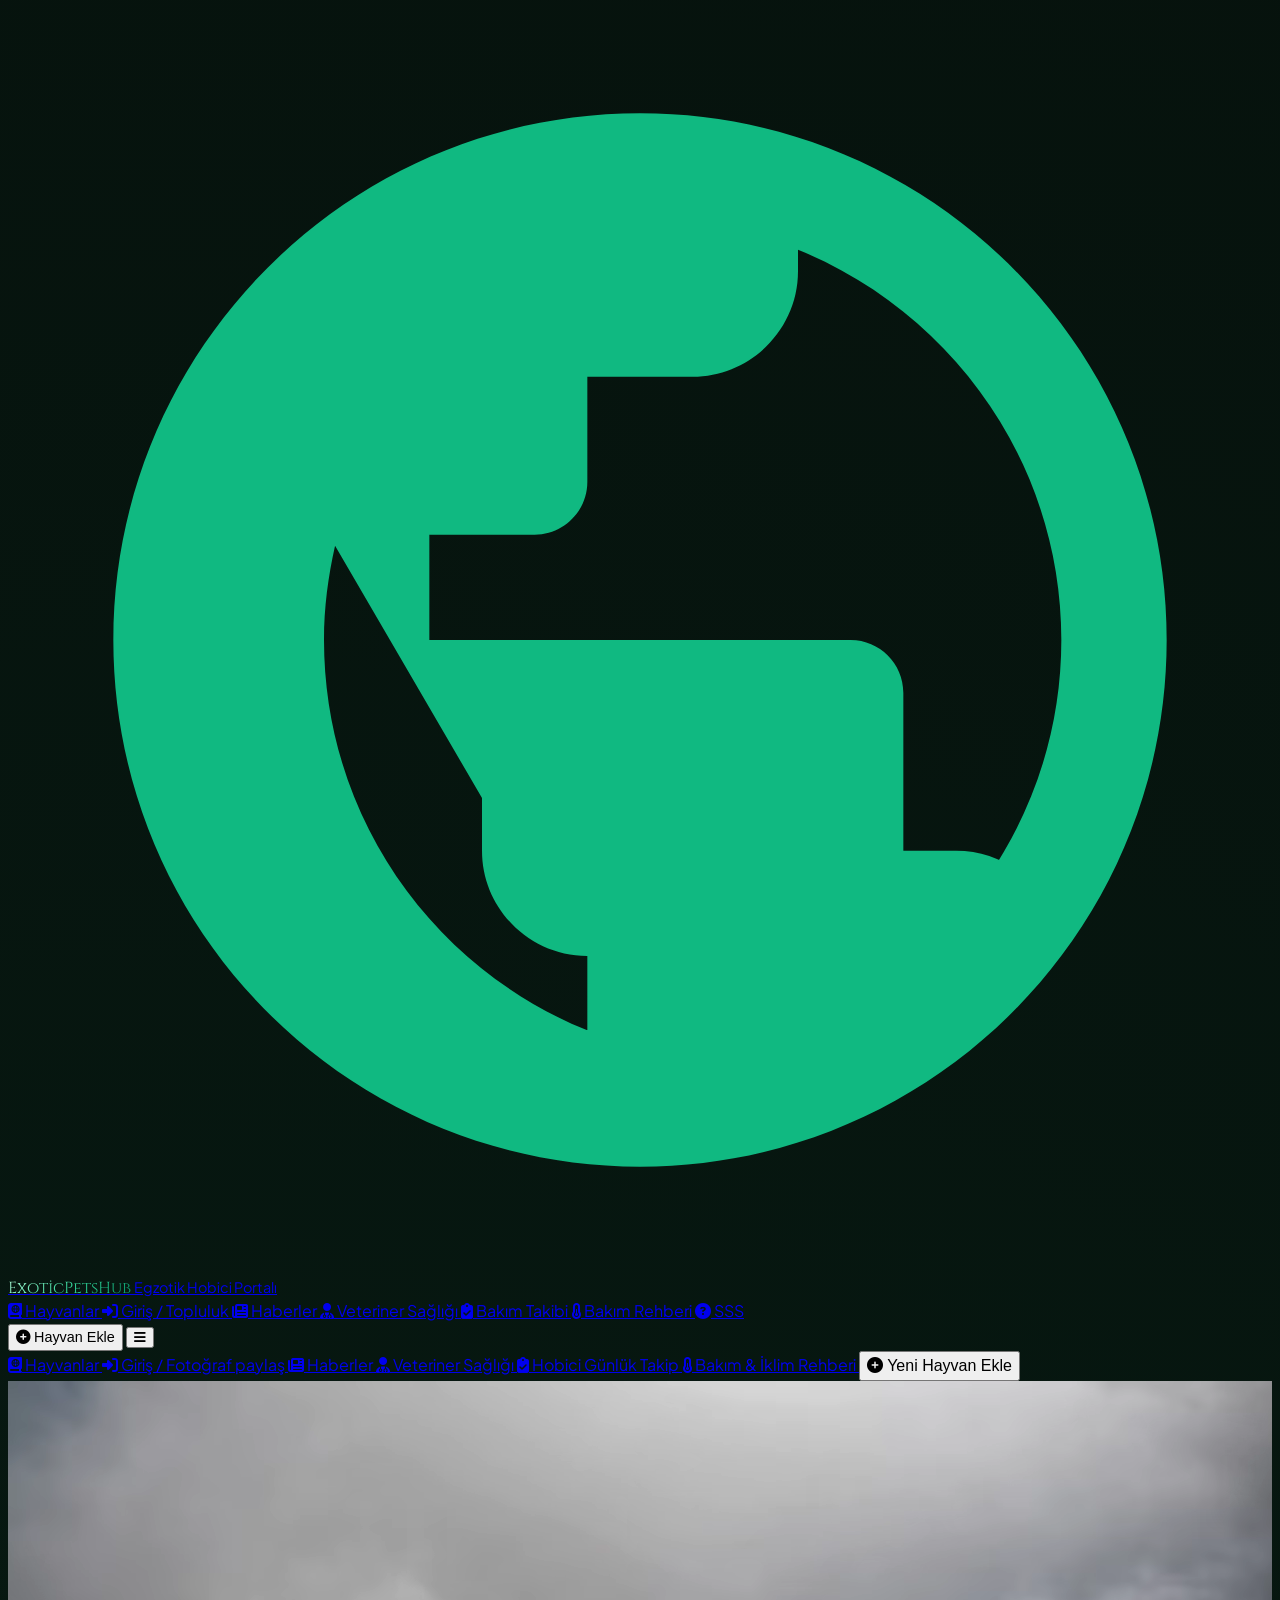
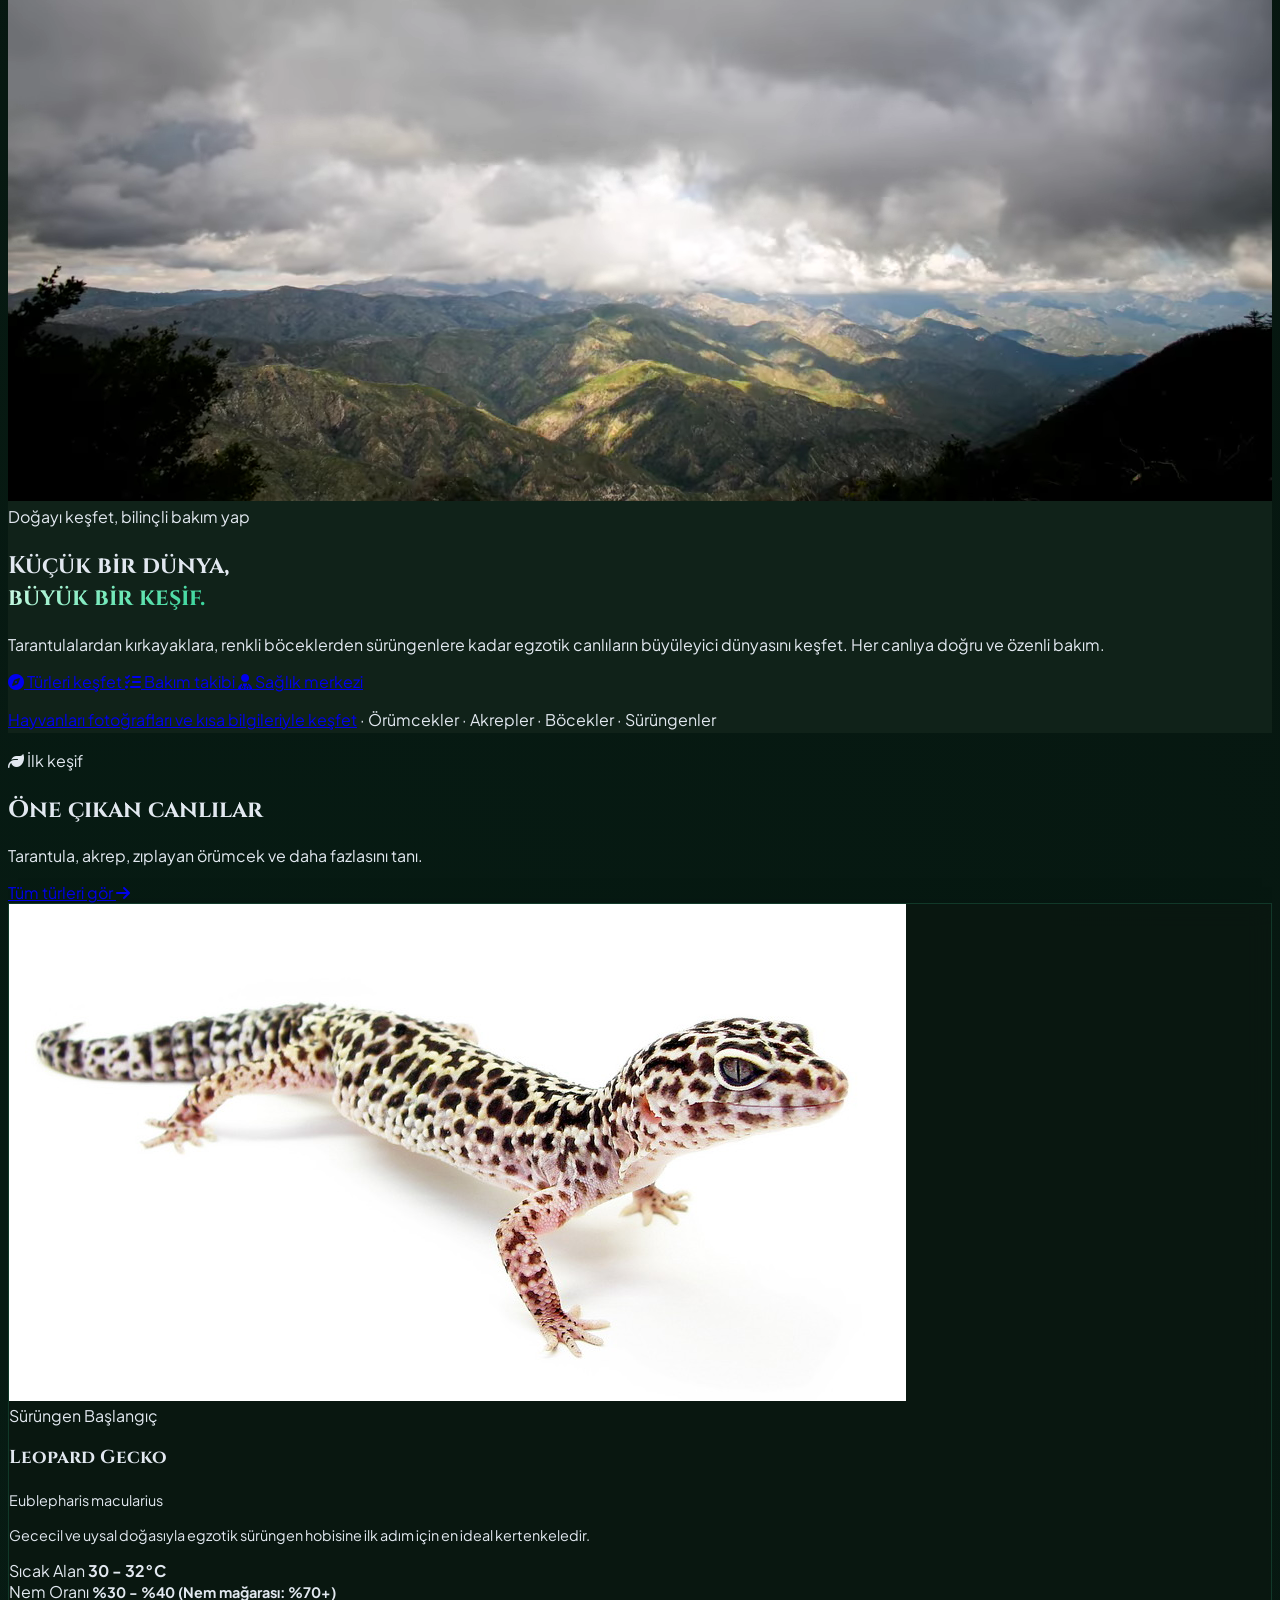
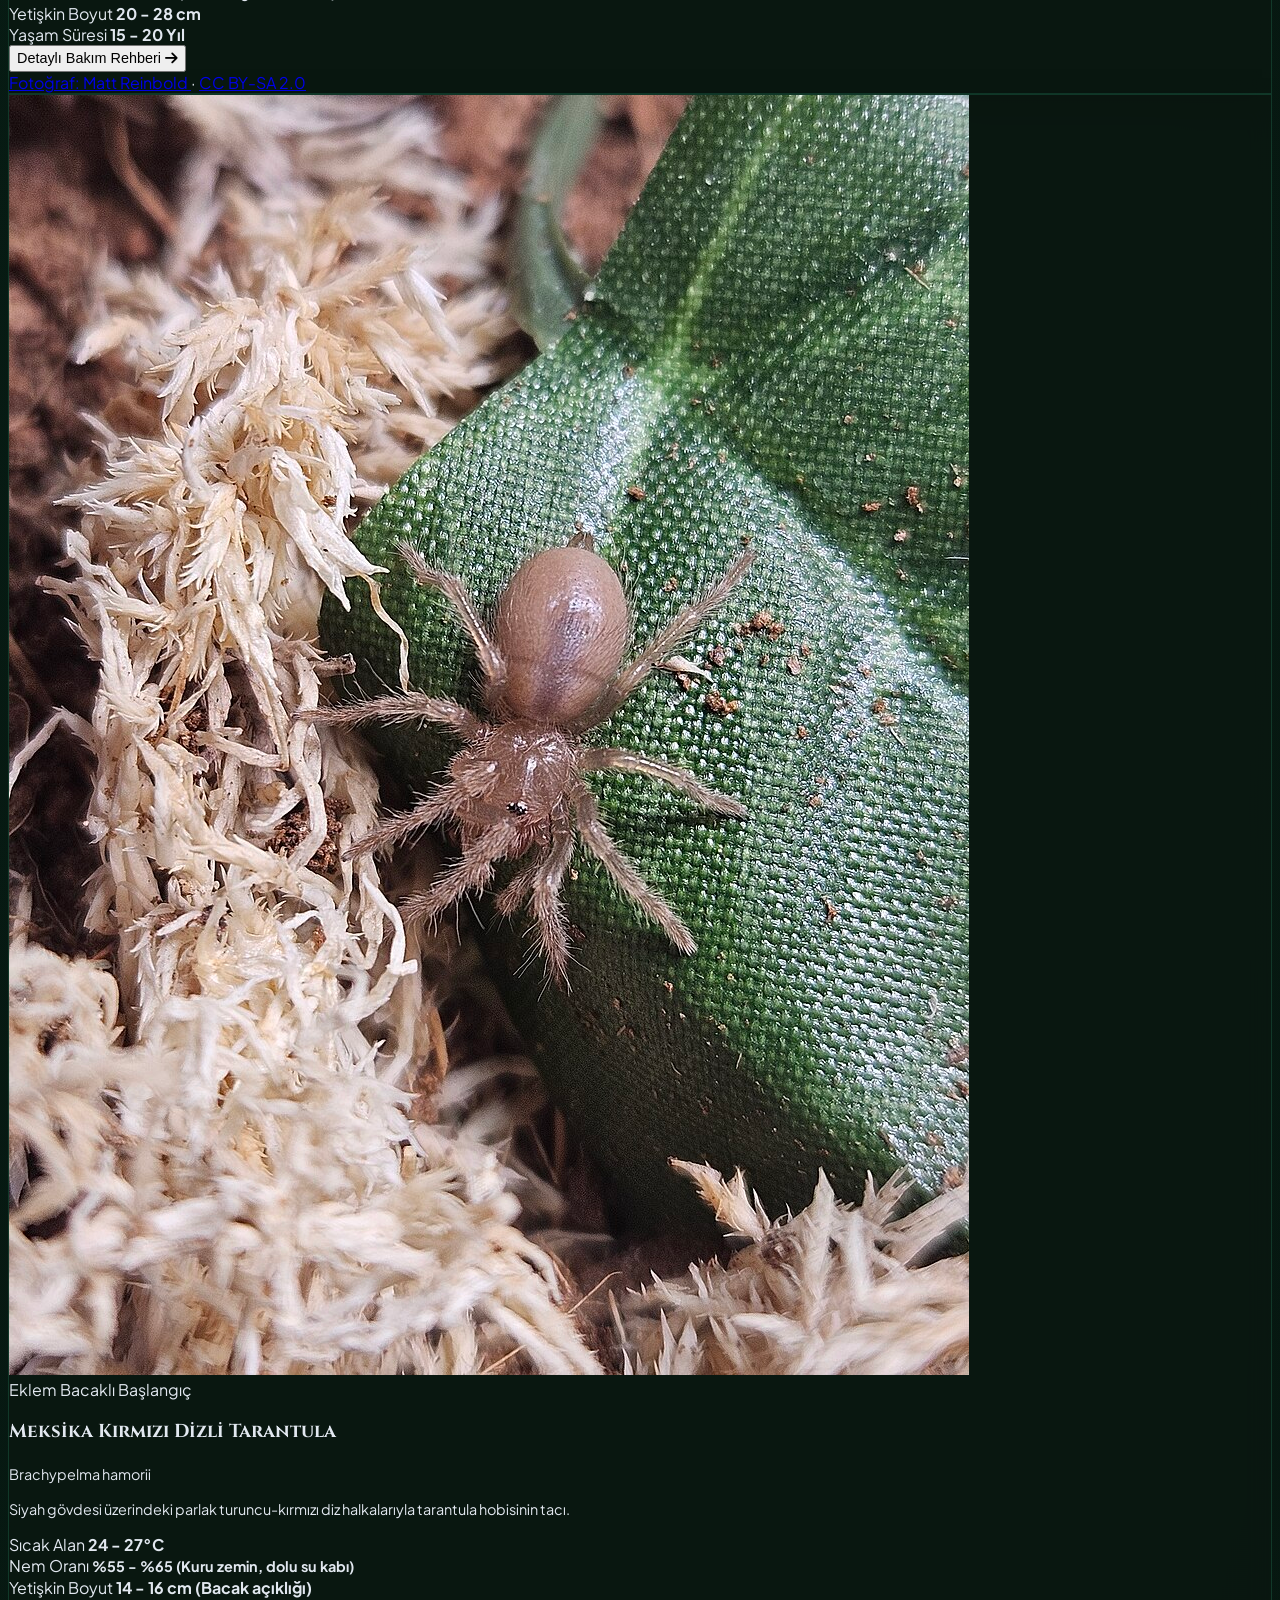
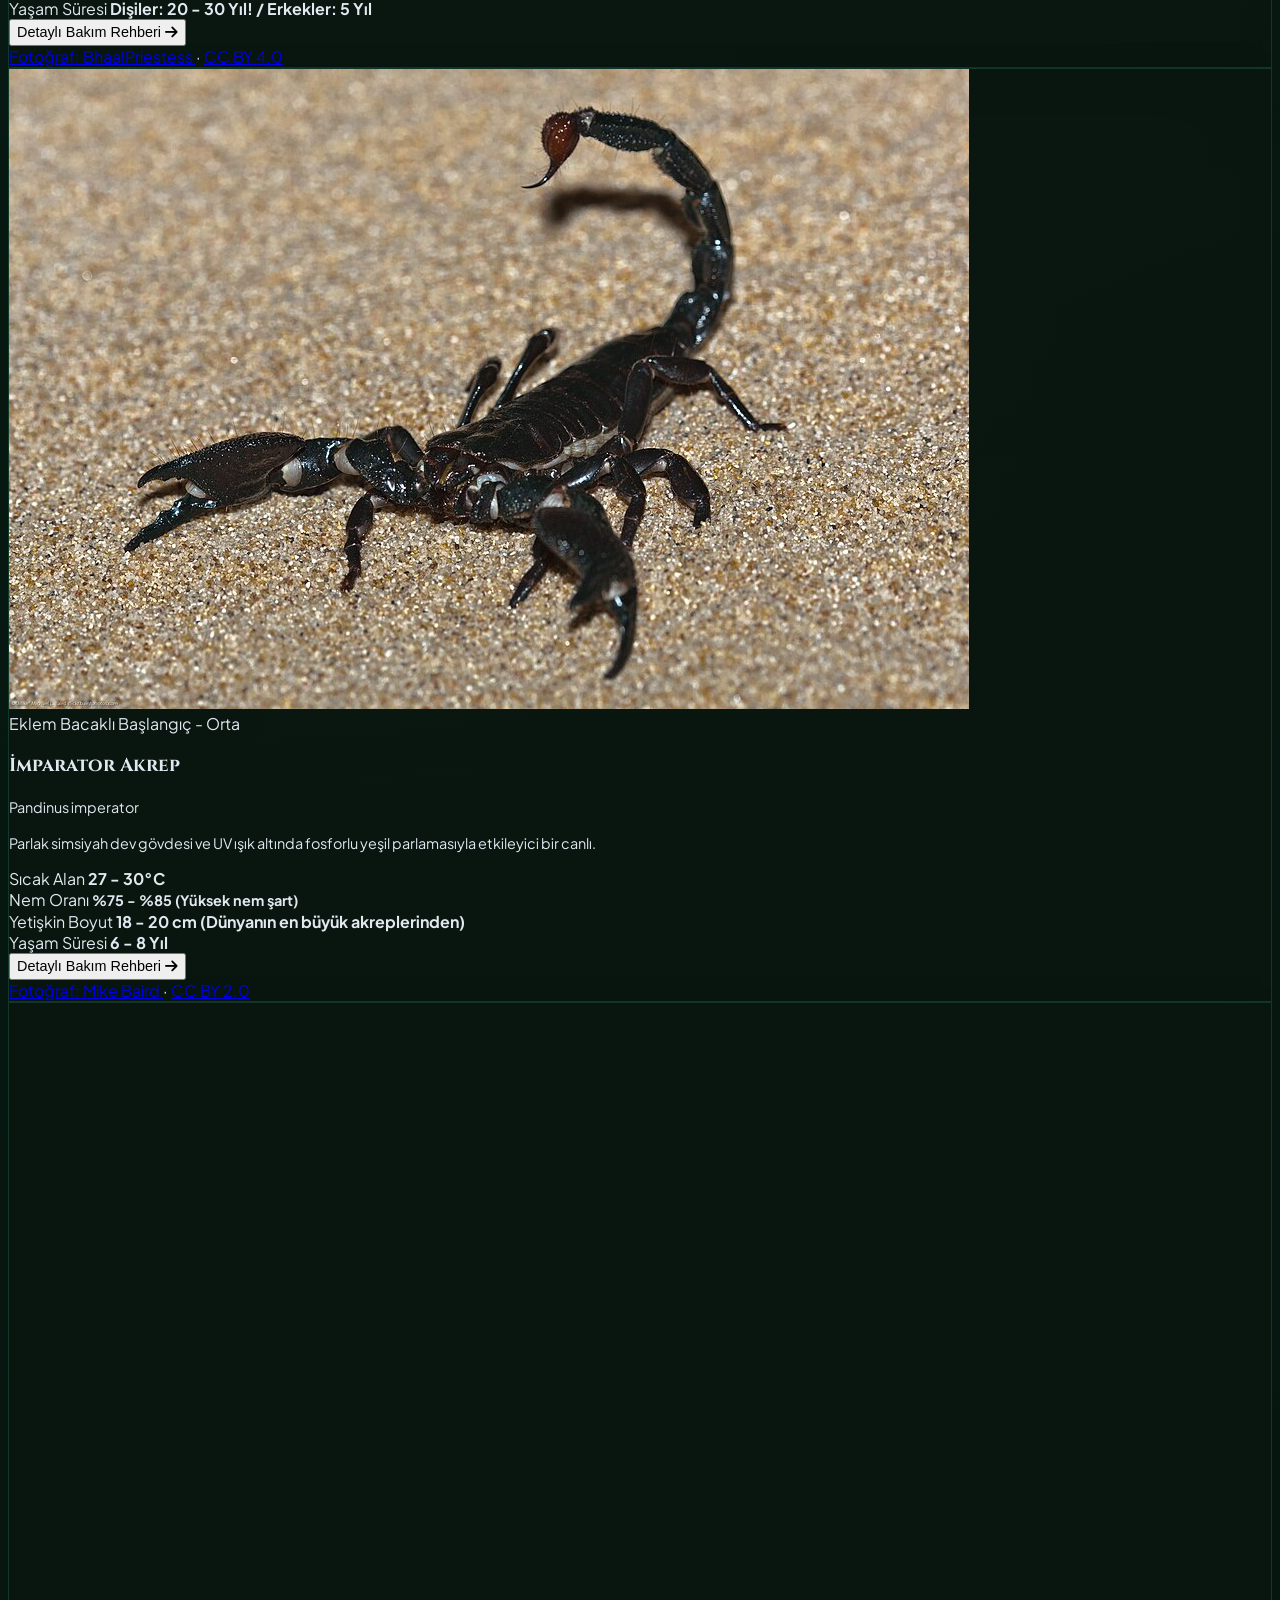
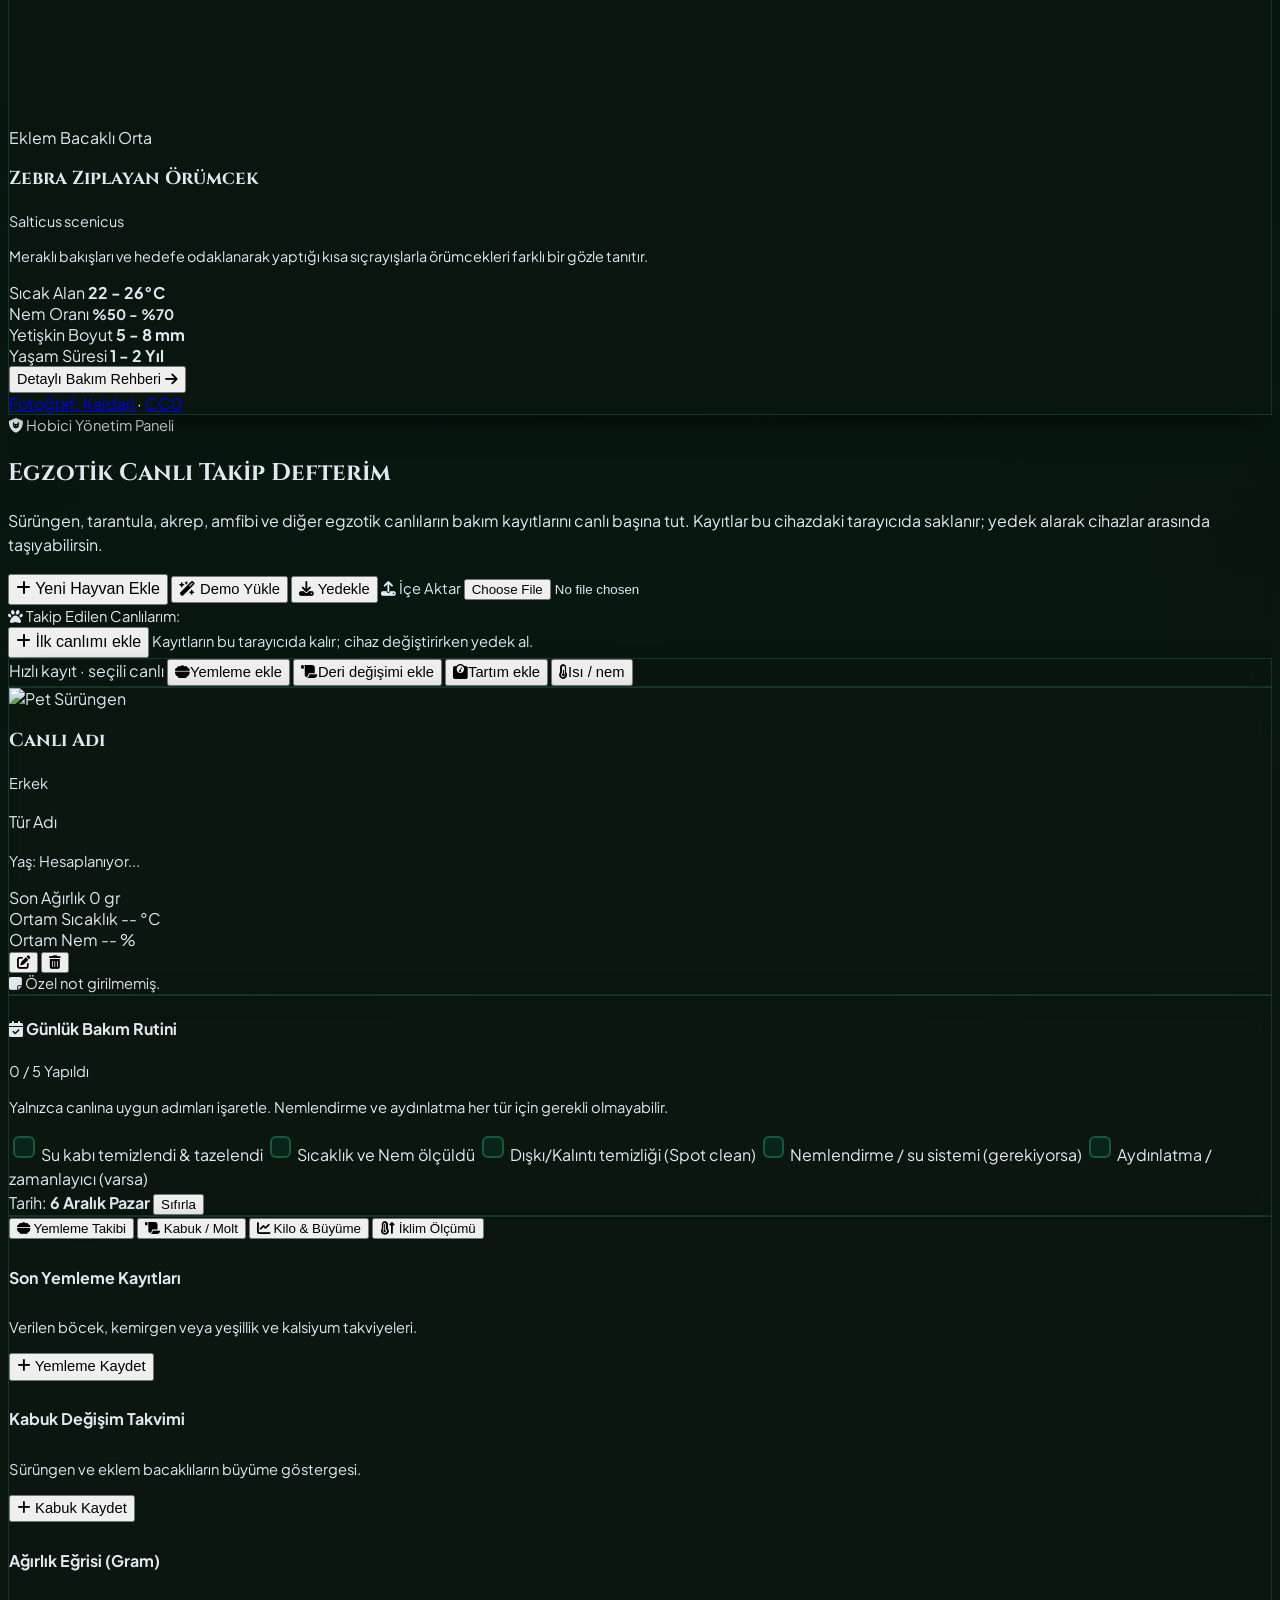
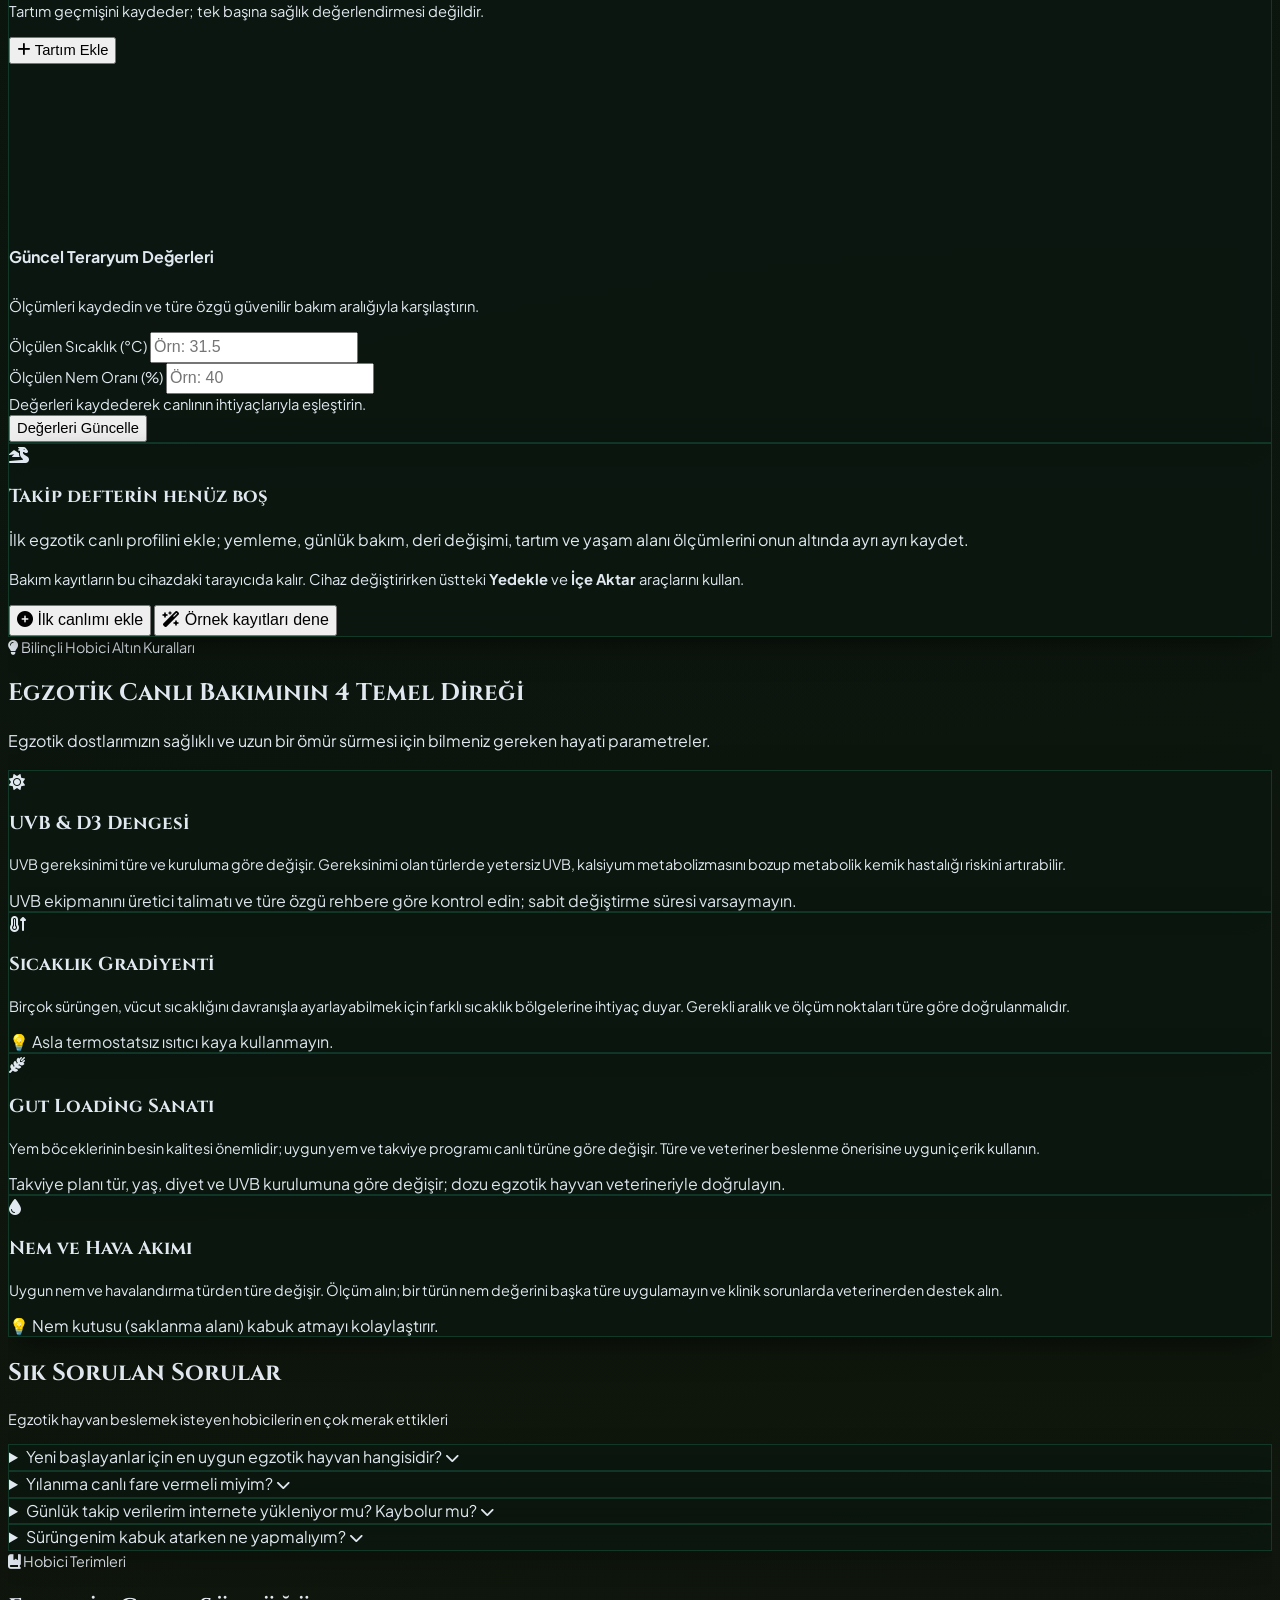
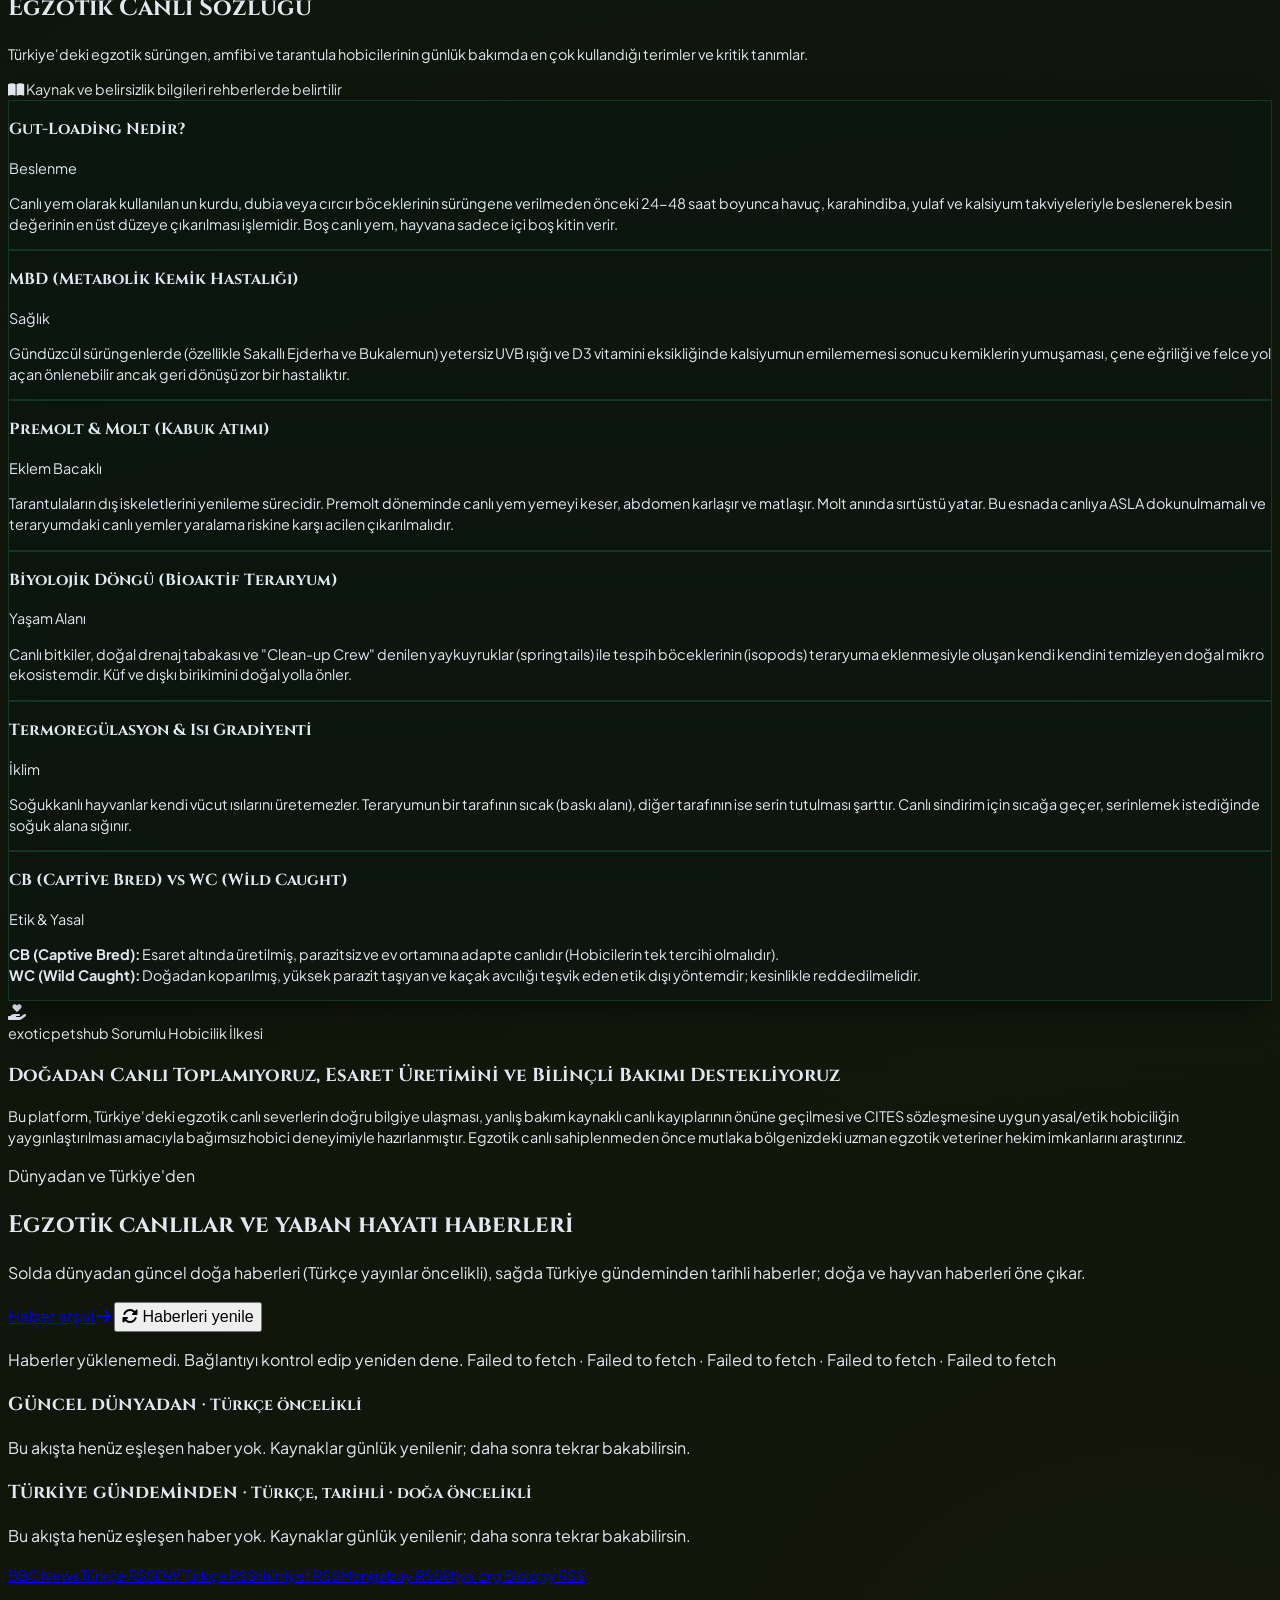
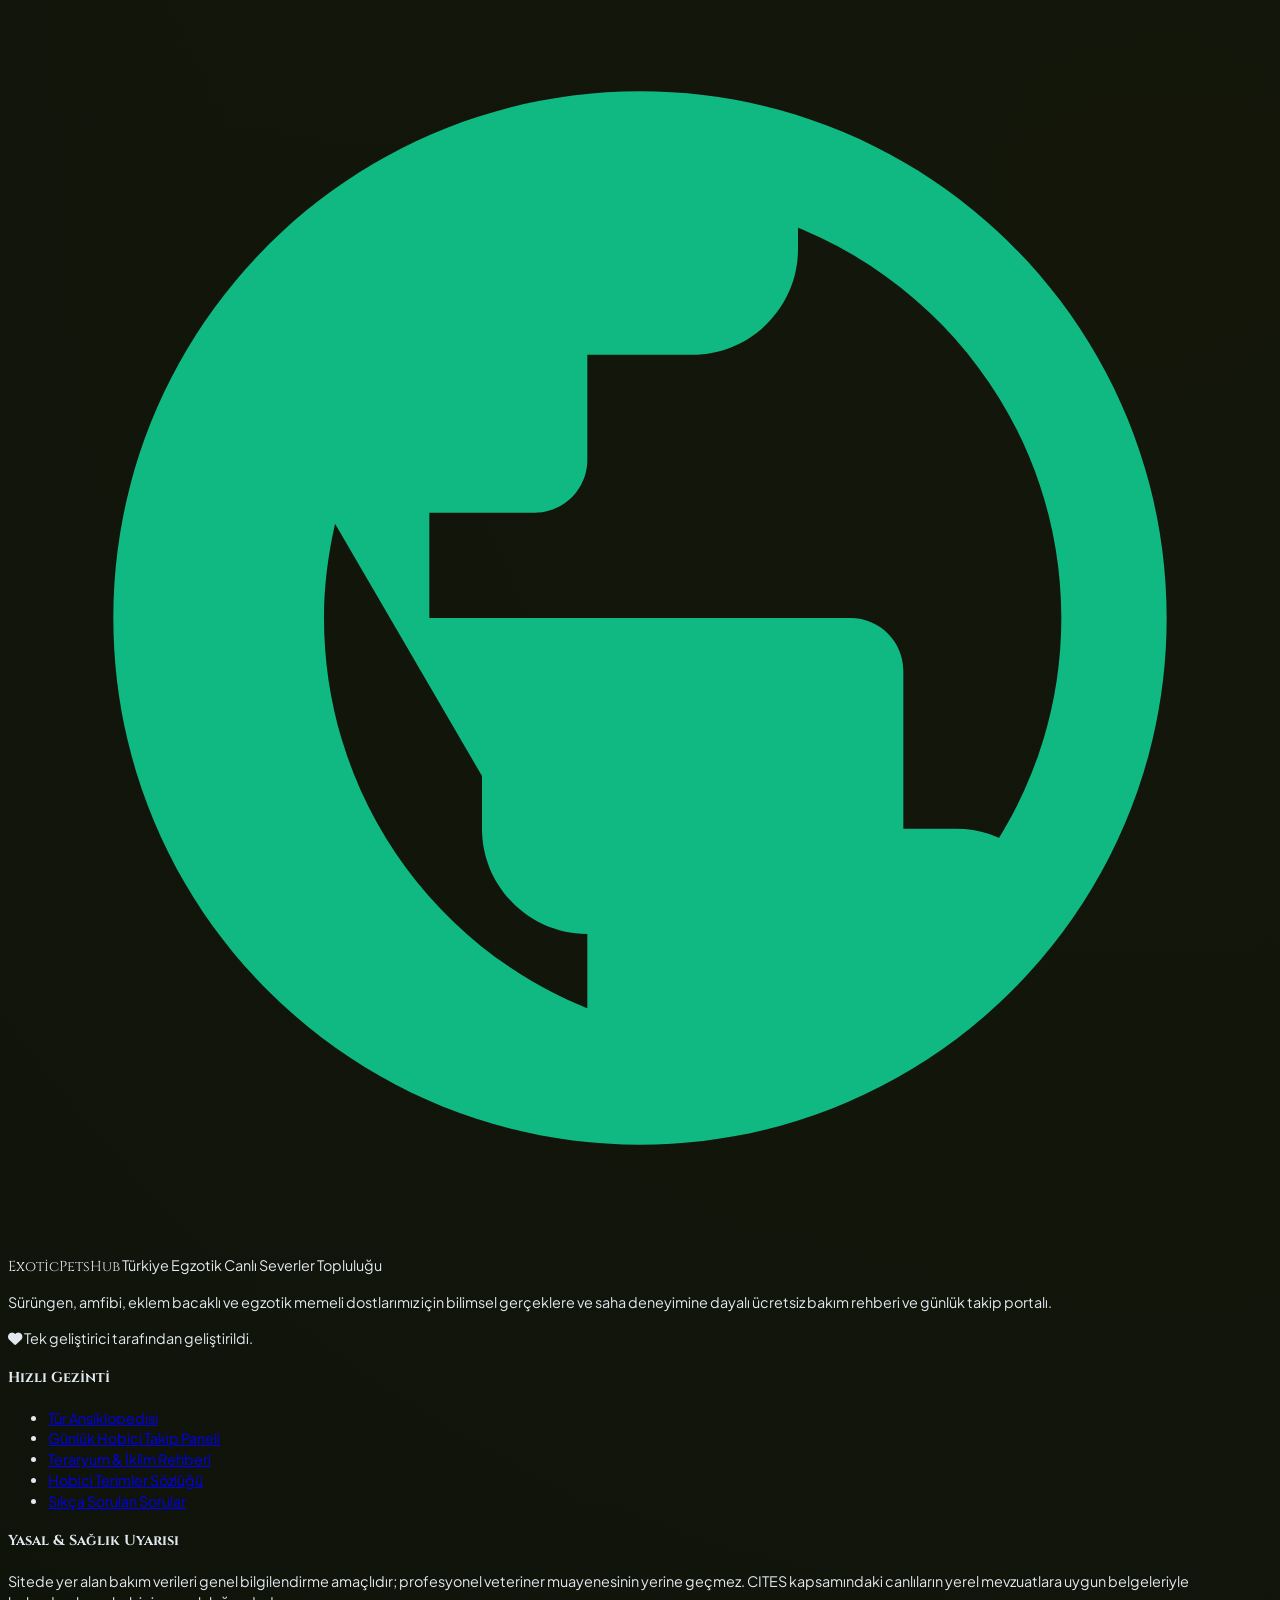
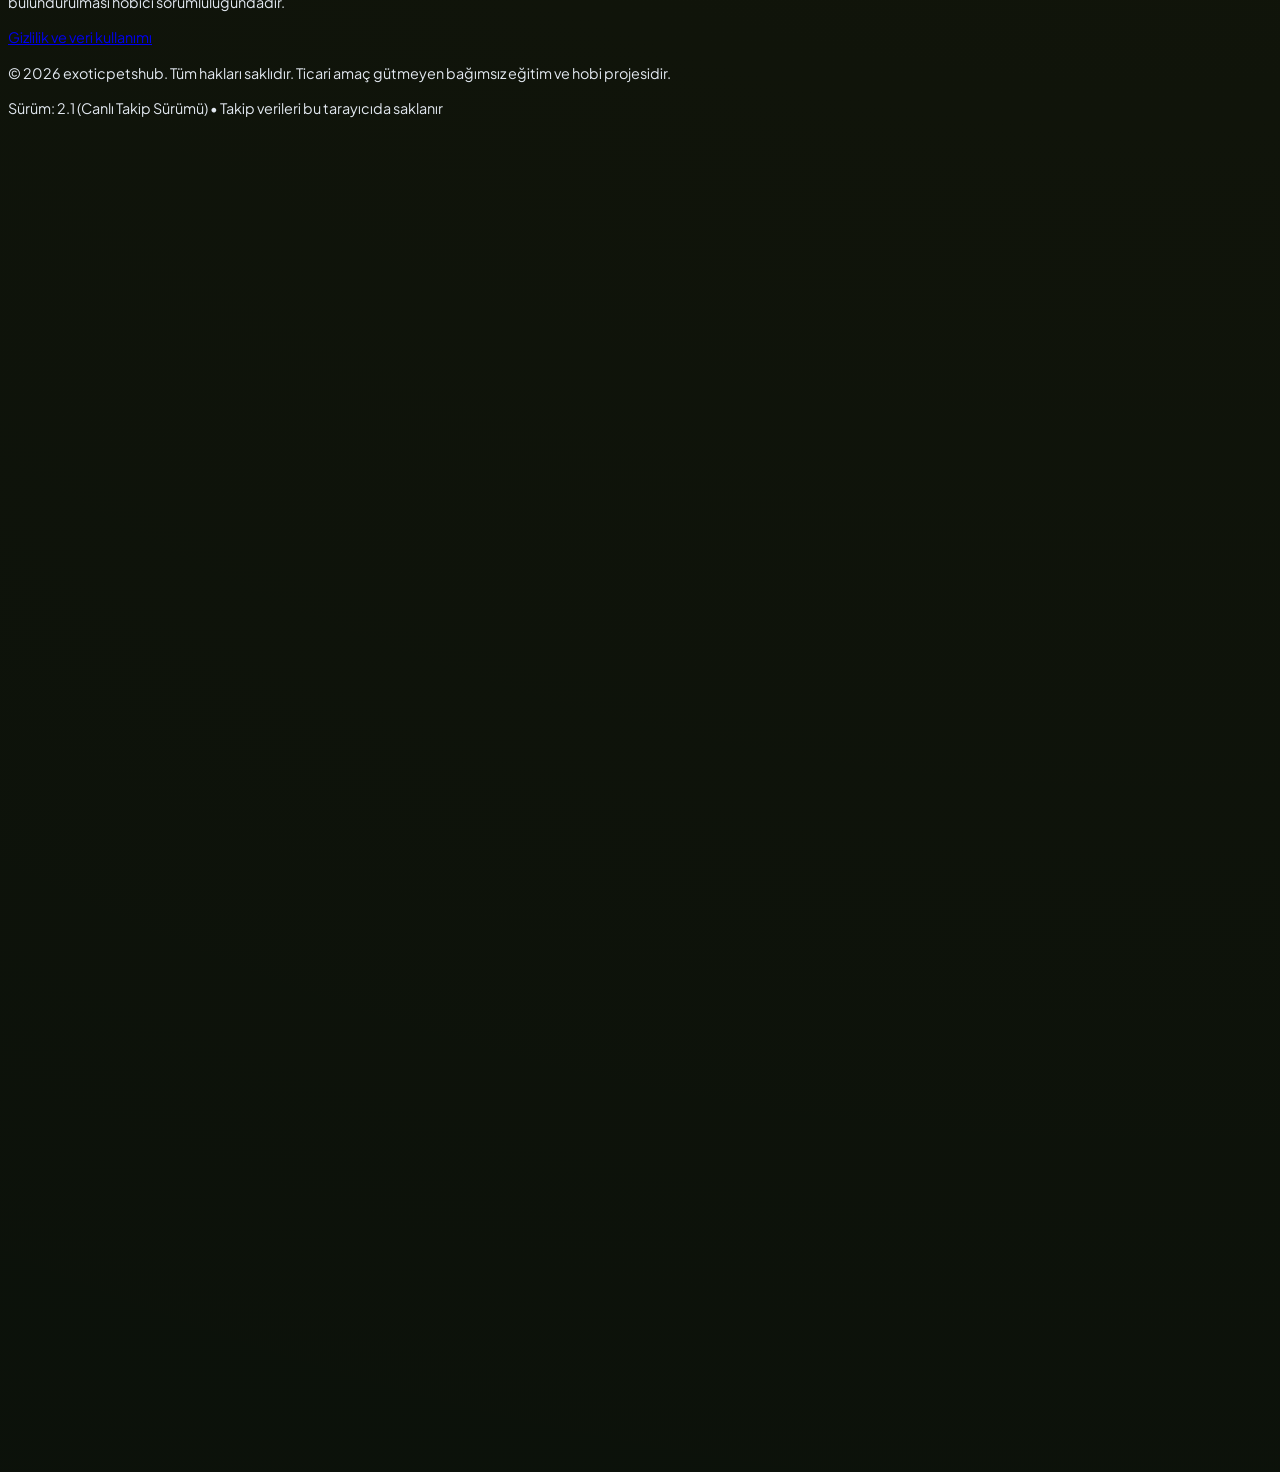
==== index.html @ 69b295d5 "Prepare ExoticPetsHub for production Add local pet photos, expand species catalog, improve backups a" ====
<!DOCTYPE html>
<html lang="tr" class="scroll-smooth">
<head>
  <meta charset="UTF-8">
  <meta name="viewport" content="width=device-width, initial-scale=1.0">
  <link rel="icon" type="image/svg+xml" href="assets/dragon.svg">
  
  <!-- SEO & Arama Motoru Meta Etiketleri -->
  <title>Egzotik Hayvan Rehberi: Tarantula, Gecko ve Sürüngen Bakımı | exoticpetshub</title>
  <meta name="description" content="Tarantula, gecko, yılan ve diğer egzotik canlılar için kaynaklı tür rehberleri, bilimsel taksonomi araması, veteriner sağlık bilgisi ve günlük bakım takibi.">
  <meta name="author" content="exoticpetshub">
  <meta name="robots" content="index, follow, max-snippet:-1, max-image-preview:large, max-video-preview:-1">
  <meta name="theme-color" content="#064e3b">
  <link rel="canonical" href="https://exoticpetshub.com.tr/">

  <!-- Open Graph / Facebook & WhatsApp Önizleme -->
  <meta property="og:type" content="website">
  <meta property="og:url" content="https://exoticpetshub.com.tr/">
  <meta property="og:title" content="Egzotik Hayvan Rehberi | exoticpetshub">
  <meta property="og:description" content="Tarantula, gecko ve sürüngenler için kaynaklı tür rehberleri, bilimsel taksonomi araması ve hobici bakım takibi.">
  <meta property="og:image" content="https://images.unsplash.com/photo-1509937528035-ad76254b0356?auto=format&fit=crop&w=1200&q=80">
  <meta property="og:locale" content="tr_TR">
  <meta property="og:site_name" content="exoticpetshub">

  <!-- Twitter Cards -->
  <meta name="twitter:card" content="summary_large_image">
  <meta name="twitter:url" content="https://exoticpetshub.com.tr/">
  <meta name="twitter:title" content="Egzotik Hayvan Rehberi | exoticpetshub">
  <meta name="twitter:description" content="Tarantula, gecko, sürüngen ve amfibiler için kaynaklı tür rehberleri ve günlük bakım takibi.">
  <meta name="twitter:image" content="https://images.unsplash.com/photo-1509937528035-ad76254b0356?auto=format&fit=crop&w=1200&q=80">

  <!-- Google Structured Data (JSON-LD) - SEO ve Zengin Arama Sonuçları -->
  <script type="application/ld+json">
  {
    "@context": "https://schema.org",
    "@graph": [
      {
        "@type": "WebSite",
        "@id": "https://exoticpetshub.com.tr/#website",
        "url": "https://exoticpetshub.com.tr/",
        "name": "exoticpetshub",
        "description": "Egzotik hayvanlar için kaynaklı tür rehberleri, bilimsel taksonomi keşfi ve hobici bakım takibi",
        "inLanguage": "tr-TR"
      },
      {
        "@type": "WebApplication",
        "@id": "https://exoticpetshub.com.tr/#app",
        "name": "exoticpetshub Egzotik Takip Sistemi",
        "applicationCategory": "LifestyleApplication",
        "operatingSystem": "All",
        "browserRequirements": "Requires JavaScript. Requires HTML5.",
        "offers": {
          "@type": "Offer",
          "price": "0",
          "priceCurrency": "TRY"
        }
      },
      {
        "@type": "FAQPage",
        "@id": "https://exoticpetshub.com.tr/#faq",
        "mainEntity": [
          {
            "@type": "Question",
            "name": "Yeni başlayanlar için en uygun egzotik hayvan hangisidir?",
            "acceptedAnswer": {
              "@type": "Answer",
              "text": "Sürüngenler arasında Leopard Gecko ve Mısır Yılanı uysallıkları ve toleranslı bakım şartlarıyla sık önerilen canlılardır. Canlı böcek beslemek istemeyenler için hazır meyve püresi yiyen Tepeli Gecko (Crested Gecko) bir seçenek olabilir. Her hayvanın bakım koşullarını ve uzun vadeli ihtiyaçlarını sahiplenmeden önce araştırın."
            }
          },
          {
            "@type": "Question",
            "name": "Yılanıma canlı fare vermeli miyim?",
            "acceptedAnswer": {
              "@type": "Answer",
              "text": "Genel olarak uygun biçimde çözündürülmüş, tür ve yılanın boyutuna uygun yem tercih edilir; canlı kemirgen yılanı ciddi biçimde yaralayabilir. Yılan yemi kabul etmezse canlı yemi içeride bırakmayın. Beslenme planı veya uzun süren iştahsızlık için egzotik hayvan veterinerine danışın."
            }
          },
          {
            "@type": "Question",
            "name": "Günlük takip verilerim kaybolur mu?",
            "acceptedAnswer": {
              "@type": "Answer",
              "text": "Bakım ve takip kayıtları bu tarayıcıda yerel olarak saklanır. Tarayıcı verileri silinirse kayıtlar kaybolabilir; yedekleme özelliğini kullanın. Topluluk hesabı ve paylaşım verileri ise Supabase hizmetinde tutulur."
            }
          },
          {
            "@type": "Question",
            "name": "Sürüngenim deri değiştirirken ne yapmalıyım?",
            "acceptedAnswer": {
              "@type": "Answer",
              "text": "Deri değişimi yaklaşırken bazı türlerde renkler matlaşabilir. Nem ve saklanma alanı gereksinimleri türe göre değiştiğinden, ortamı yalnızca türe özgü güvenilir bakım rehberi veya veteriner önerisine göre ayarlayın. Deriyi, göz kapağını ya da parmaklardaki kalıntıları çekmeyin; kalıntı sürerse veya göz etkilenmişse egzotik hayvan veterinerine başvurun."
            }
          }
        ]
      }
    ]
  }
  </script>
  
  <!-- Tailwind CSS CDN -->
  <script src="https://cdn.tailwindcss.com"></script>
  <script>
    tailwind.config = {
      darkMode: 'class',
      theme: {
        extend: {
          colors: {
            jungle: {
              50: '#ecfdf5',
              100: '#d1fae5',
              400: '#34d399',
              500: '#10b981',
              600: '#059669',
              800: '#065f46',
              900: '#064e3b',
              950: '#022c22',
            },
            amberEx: {
              400: '#fbbf24',
              500: '#f59e0b',
              600: '#d97706',
            }
          }
        }
      }
    }
  </script>

  <!-- FontAwesome Icons -->
  <link rel="stylesheet" href="https://cdnjs.cloudflare.com/ajax/libs/font-awesome/6.4.0/css/all.min.css">
  
  <!-- Chart.js -->
  <script src="https://cdn.jsdelivr.net/npm/chart.js"></script>

  <!-- Custom CSS -->
  <link rel="stylesheet" href="style.css">
</head>
<body class="bg-terrarium text-slate-100 min-h-screen flex flex-col antialiased selection:bg-emerald-500 selection:text-white">

  <!-- =========================================================================
       ÜST MENÜ / NAVBAR
       ========================================================================= -->
  <header class="sticky top-0 z-40 bg-slate-950/80 backdrop-blur-md border-b border-emerald-900/30">
    <div class="max-w-7xl mx-auto px-4 sm:px-6 lg:px-8">
      <div class="flex items-center justify-between h-20">
        
        <!-- Logo -->
        <a href="#hero" class="flex items-center gap-3 group">
          <div class="w-12 h-12 rounded-xl bg-gradient-to-br from-emerald-500 to-teal-800 flex items-center justify-center text-white shadow-lg shadow-emerald-900/40 group-hover:scale-105 transition-transform">
              <img src="assets/dragon.svg" alt="" class="h-7 w-7 brightness-0 invert">
          </div>
          <div>
            <span class="whitespace-nowrap text-lg sm:text-2xl font-bold tracking-wider font-cinzel text-gradient-emerald">ExoticPetsHub</span>
            <span class="block text-xs uppercase tracking-widest text-emerald-400/80 font-medium">Egzotik Hobici Portalı</span>
          </div>
        </a>

        <!-- Desktop Navigation Links -->
        <nav class="hidden xl:flex items-center gap-5 text-sm font-medium">
          <a href="animals.html" class="text-slate-300 hover:text-emerald-400 transition-colors flex items-center gap-2">
            <i class="fa-solid fa-book-atlas text-emerald-500"></i> Hayvanlar
          </a>
          <a href="community.html" class="text-slate-300 hover:text-emerald-400 transition-colors flex items-center gap-2">
            <i class="fa-solid fa-right-to-bracket text-emerald-500"></i> Giriş / Topluluk
          </a>
          <a href="news.html" class="text-slate-300 hover:text-emerald-400 transition-colors flex items-center gap-2">
            <i class="fa-solid fa-newspaper text-emerald-500"></i> Haberler
          </a>
          <a href="veterinarian.html" class="text-slate-300 hover:text-emerald-400 transition-colors flex items-center gap-2">
            <i class="fa-solid fa-user-doctor text-rose-400"></i> Veteriner Sağlığı
          </a>
          <a href="#tracker" class="text-slate-300 hover:text-amber-400 transition-colors flex items-center gap-2 relative">
            <i class="fa-solid fa-clipboard-check text-amber-500"></i> Bakım Takibi
          </a>
          <a href="#care-guide" class="text-slate-300 hover:text-emerald-400 transition-colors flex items-center gap-2">
            <i class="fa-solid fa-temperature-half text-emerald-500"></i> Bakım Rehberi
          </a>
          <a href="#faq" class="text-slate-300 hover:text-emerald-400 transition-colors flex items-center gap-2">
            <i class="fa-solid fa-circle-question text-emerald-500"></i> SSS
          </a>
        </nav>

        <!-- CTA & Quick Action Button -->
        <div class="flex items-center gap-3">
          <button onclick="document.getElementById('tracker').scrollIntoView({behavior:'smooth'}); openAddPetModal();" class="hidden xl:inline-flex items-center gap-2 bg-gradient-to-r from-emerald-600 to-teal-700 hover:from-emerald-500 hover:to-teal-600 text-white font-semibold text-xs uppercase tracking-wider px-4 py-2.5 rounded-xl shadow-lg shadow-emerald-900/30 border border-emerald-400/30 transition-all hover:scale-105">
            <i class="fa-solid fa-plus-circle"></i> Hayvan Ekle
          </button>
          
          <!-- Mobile Menu Toggle Button -->
          <button id="mobileMenuBtn" class="xl:hidden p-2 rounded-lg bg-emerald-950/60 text-emerald-400 border border-emerald-800/40 focus:outline-none">
            <i class="fa-solid fa-bars text-xl"></i>
          </button>
        </div>

      </div>
    </div>

    <!-- Mobile Nav Menu Panel -->
    <div id="mobileMenu" class="hidden xl:hidden bg-slate-950/95 border-b border-emerald-900/40 px-4 pt-3 pb-6 space-y-3">
      <a href="animals.html" class="mobile-nav-link block text-slate-200 hover:text-emerald-400 py-2 text-base font-medium flex items-center gap-3">
        <i class="fa-solid fa-book-atlas text-emerald-500"></i> Hayvanlar
      </a>
      <a href="community.html" class="mobile-nav-link block text-slate-200 hover:text-emerald-400 py-2 text-base font-medium flex items-center gap-3">
        <i class="fa-solid fa-right-to-bracket text-emerald-500"></i> Giriş / Fotoğraf paylaş
      </a>
      <a href="news.html" class="mobile-nav-link block text-slate-200 hover:text-emerald-400 py-2 text-base font-medium flex items-center gap-3">
        <i class="fa-solid fa-newspaper text-emerald-500"></i> Haberler
      </a>
      <a href="veterinarian.html" class="mobile-nav-link block text-slate-200 hover:text-rose-300 py-2 text-base font-medium flex items-center gap-3">
        <i class="fa-solid fa-user-doctor text-rose-400"></i> Veteriner Sağlığı
      </a>
      <a href="#tracker" class="mobile-nav-link block text-slate-200 hover:text-amber-400 py-2 text-base font-medium flex items-center gap-3">
        <i class="fa-solid fa-clipboard-check text-amber-500"></i> Hobici Günlük Takip
      </a>
      <a href="#care-guide" class="mobile-nav-link block text-slate-200 hover:text-emerald-400 py-2 text-base font-medium flex items-center gap-3">
        <i class="fa-solid fa-temperature-half text-emerald-500"></i> Bakım & İklim Rehberi
      </a>
      <button onclick="openAddPetModal()" class="w-full mt-3 flex items-center justify-center gap-2 bg-emerald-600 text-white font-semibold text-sm py-2.5 rounded-xl">
        <i class="fa-solid fa-plus-circle"></i> Yeni Hayvan Ekle
      </button>
    </div>
  </header>


  <!-- =========================================================================
       HERO BÖLÜMÜ / TANITIM
       ========================================================================= -->
  <section id="hero" class="hero-section relative flex min-h-[620px] items-center overflow-hidden sm:min-h-[720px]">
    <video class="hero-video absolute inset-0 h-full w-full object-cover" autoplay muted loop playsinline preload="metadata" poster="https://images.unsplash.com/photo-1448375240586-882707db888b?auto=format&fit=crop&w=2400&q=90" aria-hidden="true">
      <source src="assets/hero-exotic.mp4" type="video/mp4">
      <source src="assets/hero-forest.webm" type="video/webm">
    </video>
    <div class="hero-overlay absolute inset-0"></div>

    <div class="max-w-7xl mx-auto w-full px-4 sm:px-6 lg:px-8 relative z-10 py-20">
      <div class="max-w-4xl">
        <div class="inline-flex items-center gap-2 rounded-full border border-white/25 bg-black/25 px-4 py-2 text-sm font-semibold text-emerald-100 backdrop-blur-sm mb-7">
          <span class="w-2 h-2 rounded-full bg-emerald-300 bio-pulse"></span>
          Doğayı keşfet, bilinçli bakım yap
        </div>

        <h1 class="text-5xl sm:text-7xl lg:text-8xl font-cinzel font-extrabold tracking-tight text-white mb-6 leading-[1.08]">
          Küçük bir dünya,<br>
          <span class="text-gradient-emerald">büyük bir keşif.</span>
        </h1>

        <p class="max-w-2xl text-lg sm:text-xl text-white/90 mb-9 leading-relaxed">
          Tarantulalardan kırkayaklara, renkli böceklerden sürüngenlere kadar egzotik canlıların büyüleyici dünyasını keşfet. Her canlıya doğru ve özenli bakım.
        </p>

        <div class="flex flex-wrap items-center gap-4">
          <a href="animals.html" class="px-7 py-4 rounded-xl bg-emerald-600 hover:bg-emerald-500 text-white font-bold text-base sm:text-lg shadow-lg shadow-black/30 transition-all hover:-translate-y-0.5 flex items-center gap-3">
            <i class="fa-solid fa-compass"></i> Türleri keşfet
          </a>
          <a href="#tracker" class="px-7 py-4 rounded-xl border border-white/35 bg-black/25 hover:bg-black/40 text-white font-bold text-base sm:text-lg backdrop-blur-sm transition-all hover:-translate-y-0.5 flex items-center gap-3">
            <i class="fa-solid fa-list-check"></i> Bakım takibi
          </a>
          <a href="veterinarian.html" class="px-7 py-4 rounded-xl border border-rose-300/50 bg-rose-950/40 hover:bg-rose-900/60 text-white font-bold text-base sm:text-lg backdrop-blur-sm transition-all hover:-translate-y-0.5 flex items-center gap-3">
            <i class="fa-solid fa-user-doctor"></i> Sağlık merkezi
          </a>
        </div>

        <p class="mt-8 text-sm sm:text-base font-medium text-white/85">
          <a href="animals.html#animalCatalog" class="underline decoration-emerald-500 underline-offset-4 hover:text-emerald-200">Hayvanları fotoğrafları ve kısa bilgileriyle keşfet</a>
          <span class="mx-2 text-emerald-300">·</span> Örümcekler
          <span class="mx-2 text-emerald-300">·</span> Akrepler
          <span class="mx-2 text-emerald-300">·</span> Böcekler
          <span class="mx-2 text-emerald-300">·</span> Sürüngenler
        </p>
      </div>
    </div>
  </section>


  <!-- =========================================================================
       ÖNE ÇIKAN TÜRLER
       ========================================================================= -->
  <section id="encyclopedia" class="py-16 relative">
    <div class="max-w-7xl mx-auto px-4 sm:px-6 lg:px-8">
      <div class="flex flex-col sm:flex-row sm:items-end sm:justify-between gap-5 mb-8">
        <div>
          <div class="text-emerald-400 text-sm font-bold uppercase tracking-widest mb-2">
            <i class="fa-solid fa-leaf"></i> İlk keşif
          </div>
          <h2 class="text-3xl sm:text-4xl font-extrabold font-cinzel text-white">Öne çıkan canlılar</h2>
          <p class="text-slate-300 text-base mt-2 max-w-2xl">Tarantula, akrep, zıplayan örümcek ve daha fazlasını tanı.</p>
        </div>
        <a href="animals.html" class="inline-flex items-center justify-center gap-2 px-5 py-3 rounded-xl border border-emerald-500/40 text-emerald-300 hover:bg-emerald-600 hover:text-white transition-colors font-bold">
          Tüm türleri gör <i class="fa-solid fa-arrow-right"></i>
        </a>
      </div>
      <div id="featuredAnimalGrid" class="grid grid-cols-1 sm:grid-cols-2 xl:grid-cols-4 gap-5"></div>

    </div>
  </section>

  <!-- =========================================================================
       BÖLÜM 2: HOBİCİLERE ÖZEL GÜNLÜK TAKİP VE BAKIM MERKEZİ (DASHBOARD)
       ========================================================================= -->
  <section id="tracker" class="py-10 sm:py-16 bg-slate-950/70 border-t border-b border-emerald-900/30 relative overflow-x-clip">
    
    <!-- Dekoratif Arka Plan Işığı -->
    <div class="absolute bottom-10 -left-48 h-96 w-96 rounded-full bg-amber-500/5 blur-3xl pointer-events-none"></div>

    <div class="mx-auto min-w-0 max-w-7xl px-4 sm:px-6 lg:px-8 relative z-10">
      
      <!-- Bölüm Başlığı & Açıklama -->
      <div class="flex flex-col lg:flex-row lg:items-center justify-between mb-8 gap-4">
        <div>
          <div class="inline-flex items-center gap-2 px-3 py-1 rounded-full bg-amber-500/10 border border-amber-500/30 text-amber-400 text-xs font-bold uppercase tracking-wider mb-2">
            <i class="fa-solid fa-shield-cat"></i> Hobici Yönetim Paneli
          </div>
          <h2 class="text-2xl sm:text-4xl font-extrabold font-cinzel text-white">
            Egzotik Canlı Takip Defterim
          </h2>
          <p class="text-slate-300 text-sm mt-2 max-w-2xl leading-relaxed">
            Sürüngen, tarantula, akrep, amfibi ve diğer egzotik canlıların bakım kayıtlarını canlı başına tut. Kayıtlar bu cihazdaki tarayıcıda saklanır; yedek alarak cihazlar arasında taşıyabilirsin.
          </p>
        </div>

        <!-- Üst Yönetim Araçları -->
        <div class="grid grid-cols-2 gap-2 sm:flex sm:flex-wrap sm:items-center">
          <button onclick="openAddPetModal()" class="col-span-2 min-h-12 justify-center px-4 py-3 bg-gradient-to-r from-emerald-600 to-teal-700 hover:from-emerald-500 hover:to-teal-600 text-white font-semibold text-sm rounded-xl shadow-md flex items-center gap-2 sm:col-span-1">
            <i class="fa-solid fa-plus"></i> Yeni Hayvan Ekle
          </button>
          <button onclick="loadDemoData()" title="Örnek hayvan ve kayıtlar yükle" class="min-h-11 justify-center px-3 py-2.5 bg-slate-900 hover:bg-slate-800 text-slate-300 hover:text-amber-300 border border-slate-800 rounded-xl text-xs font-medium transition-colors flex items-center gap-1.5">
            <i class="fa-solid fa-wand-magic-sparkles text-amber-400"></i> Demo Yükle
          </button>
          <button type="button" onclick="exportData()" title="Verileri güvenli dosya olarak indir" class="min-h-11 justify-center px-3 py-2.5 bg-slate-900 hover:bg-slate-800 text-slate-300 border border-slate-800 rounded-xl text-xs font-medium transition-colors flex items-center gap-1.5">
            <i class="fa-solid fa-download"></i> Yedekle
          </button>
          <label class="min-h-11 cursor-pointer justify-center px-3 py-2.5 bg-slate-900 hover:bg-slate-800 text-slate-300 border border-slate-800 rounded-xl text-xs font-medium transition-colors flex items-center gap-1.5" title="Yedek JSON dosyası yükle">
            <i class="fa-solid fa-upload"></i> İçe Aktar
            <input type="file" id="importFileInput" accept=".json" class="hidden" onchange="importData(event)">
          </label>
        </div>
      </div>

      <!-- Evcil Hayvan Seçici Kartları -->
      <div class="mb-6">
        <label class="block text-xs font-semibold text-slate-400 uppercase tracking-wider mb-3 flex items-center gap-2">
          <i class="fa-solid fa-paw text-emerald-400"></i> Takip Edilen Canlılarım:
        </label>
        
        <div id="petsListContainer" class="grid min-w-0 grid-cols-1 gap-2 pb-2 sm:flex sm:flex-wrap sm:gap-3" aria-label="Takip edilen hayvanlar">
          <!-- Dinamik Pet Butonları/Kartları -->
        </div>
      </div>

      <!-- SEÇİLİ HAYVANIN DETAY VE TAKİP PANELİ -->
      <div id="activePetDashboard" class="space-y-8">
        <div class="tracker-quick-actions glass-panel grid grid-cols-2 gap-2 rounded-2xl p-3 sm:flex sm:flex-wrap sm:items-center sm:gap-3 sm:p-4">
          <span class="col-span-2 text-sm font-bold text-slate-100 sm:mr-1 sm:text-base">Hızlı kayıt · <span id="quickActionPetName" class="text-emerald-300">seçili canlı</span></span>
          <button type="button" onclick="openAddFeedingModal()" class="min-h-11 min-w-0 rounded-xl bg-emerald-700 px-2 py-2.5 text-xs font-semibold text-white hover:bg-emerald-600 sm:px-4 sm:text-sm"><i class="fa-solid fa-bowl-food mr-1 sm:mr-2"></i>Yemleme ekle</button>
          <button type="button" onclick="openAddSheddingModal()" class="min-h-11 min-w-0 rounded-xl bg-amber-700 px-2 py-2.5 text-xs font-semibold text-white hover:bg-amber-600 sm:px-4 sm:text-sm"><i class="fa-solid fa-scroll mr-1 sm:mr-2"></i>Deri değişimi ekle</button>
          <button type="button" onclick="openAddWeightModal()" class="min-h-11 min-w-0 rounded-xl bg-cyan-800 px-2 py-2.5 text-xs font-semibold text-white hover:bg-cyan-700 sm:px-4 sm:text-sm"><i class="fa-solid fa-weight-scale mr-1 sm:mr-2"></i>Tartım ekle</button>
          <button type="button" onclick="switchTrackerSubTab('climate'); document.getElementById('subtab-climate').scrollIntoView({behavior:'smooth',block:'center'})" class="min-h-11 min-w-0 rounded-xl bg-purple-800 px-2 py-2.5 text-xs font-semibold text-white hover:bg-purple-700 sm:px-4 sm:text-sm"><i class="fa-solid fa-temperature-half mr-1 sm:mr-2"></i>Isı / nem</button>
        </div>
        
        <!-- ÜST HAYVAN KÜNYESİ & HIZLI İSTATİSTİKLER -->
        <div class="glass-panel min-w-0 rounded-3xl p-4 sm:p-6 lg:p-8 relative overflow-hidden border border-emerald-500/20">
          <div class="flex flex-col md:flex-row items-start md:items-center justify-between gap-6">
            
            <!-- Sol: Fotoğraf ve İsim -->
            <div class="flex min-w-0 items-center gap-3 sm:gap-5">
              <div class="relative">
                <img id="activePetAvatar" src="" alt="Pet" class="w-20 h-20 sm:w-24 sm:h-24 rounded-2xl object-cover border-2 border-emerald-500/40 shadow-xl shadow-emerald-950">
                <span id="activePetCategoryBadge" class="absolute -bottom-2 -right-2 px-2 py-0.5 rounded-md text-[10px] font-bold uppercase tracking-wider bg-emerald-600 text-white shadow">
                  Sürüngen
                </span>
              </div>
              <div class="min-w-0">
                <div class="flex flex-wrap items-center gap-2">
                  <h3 id="activePetName" class="break-words text-xl sm:text-3xl font-bold font-cinzel text-white">Canlı Adı</h3>
                  <span id="activePetGender" class="rounded bg-slate-800 px-2 py-0.5 text-xs font-semibold text-slate-300 border border-slate-700">Erkek</span>
                </div>
                <p id="activePetSpecies" class="break-words text-emerald-400 font-medium text-sm mt-0.5">Tür Adı</p>
                <p id="activePetAge" class="text-slate-400 text-xs mt-1">Yaş: Hesaplanıyor...</p>
              </div>
            </div>

            <!-- Sağ: Hızlı Parametreler & Düzenle Butonu -->
            <div class="grid w-full grid-cols-2 items-stretch gap-2 md:w-auto md:flex md:flex-wrap md:justify-end md:gap-3">
              <div class="min-w-0 px-2 py-2.5 rounded-xl bg-slate-900/90 border border-emerald-900/40 text-center sm:px-4">
                <span class="block text-[10px] uppercase tracking-wider text-slate-400">Son Ağırlık</span>
                <span id="activePetWeightDisplay" class="text-base font-bold text-amber-400">0 gr</span>
              </div>
              <div class="min-w-0 px-2 py-2.5 rounded-xl bg-slate-900/90 border border-emerald-900/40 text-center sm:px-4">
                <span class="block text-[10px] uppercase tracking-wider text-slate-400">Ortam Sıcaklık</span>
                <span id="activePetTempDisplay" class="text-base font-bold text-emerald-400">-- °C</span>
              </div>
              <div class="min-w-0 px-2 py-2.5 rounded-xl bg-slate-900/90 border border-emerald-900/40 text-center sm:px-4">
                <span class="block text-[10px] uppercase tracking-wider text-slate-400">Ortam Nem</span>
                <span id="activePetHumidityDisplay" class="text-base font-bold text-cyan-400">-- %</span>
              </div>
              <button onclick="editCurrentPet()" class="min-h-11 rounded-xl bg-slate-800 p-2.5 text-slate-300 hover:bg-slate-700 hover:text-white border border-slate-700 transition-colors" title="Bilgileri Düzenle" aria-label="Canlı bilgilerini düzenle">
                <i class="fa-solid fa-pen-to-square"></i>
              </button>
              <button onclick="deleteCurrentPet()" class="min-h-11 rounded-xl bg-rose-950/40 p-2.5 text-rose-400 hover:bg-rose-900/60 hover:text-rose-200 border border-rose-900/40 transition-colors" title="Hayvanı Sil" aria-label="Canlıyı sil">
                <i class="fa-solid fa-trash-can"></i>
              </button>
            </div>

          </div>

          <!-- Canlı Notu -->
          <div id="activePetNotesBox" class="mt-4 pt-4 border-t border-emerald-950/60 text-xs text-slate-400 flex items-start gap-2">
            <i class="fa-solid fa-sticky-note text-amber-400 mt-0.5"></i>
            <span id="activePetNotes">Özel not girilmemiş.</span>
          </div>
        </div>


        <!-- GÜNLÜK BAKIM KONTROL LİSTESİ & BUGÜNÜN RUTİNİ -->
        <div class="grid grid-cols-1 lg:grid-cols-3 gap-6">
          
          <!-- Sol 1 Kolon: Günlük Rutin Kontrolü (Daily Checklist) -->
          <div class="glass-panel rounded-3xl p-6 border border-emerald-900/30">
            <div class="flex items-center justify-between mb-4">
              <h4 class="text-base font-bold text-slate-100 flex items-center gap-2">
                <i class="fa-solid fa-calendar-check text-emerald-400"></i> Günlük Bakım Rutini
              </h4>
              <span id="dailyProgressText" class="text-xs font-semibold px-2 py-0.5 rounded bg-emerald-950 text-emerald-300 border border-emerald-800">
                0 / 5 Yapıldı
              </span>
            </div>
            <p class="mb-4 text-xs leading-relaxed text-slate-400">Yalnızca canlına uygun adımları işaretle. Nemlendirme ve aydınlatma her tür için gerekli olmayabilir.</p>
            
            <!-- İlerleme Çubuğu -->
            <div class="w-full bg-slate-900 rounded-full h-2 mb-6 overflow-hidden">
              <div id="dailyProgressBar" class="bg-gradient-to-r from-emerald-500 to-teal-400 h-2 rounded-full transition-all duration-300" style="width: 0%"></div>
            </div>

            <!-- Kontrol Maddeleri -->
            <div class="space-y-3.5 text-sm" id="checklistContainer">
              <label class="flex items-center gap-3 p-2.5 rounded-xl bg-slate-900/60 hover:bg-slate-900 border border-slate-800/80 cursor-pointer transition-all">
                <input type="checkbox" id="check-water" class="custom-checkbox" onchange="toggleRoutineCheck('water')">
                <span class="text-slate-300 font-medium select-none">Su kabı temizlendi & tazelendi</span>
              </label>

              <label class="flex items-center gap-3 p-2.5 rounded-xl bg-slate-900/60 hover:bg-slate-900 border border-slate-800/80 cursor-pointer transition-all">
                <input type="checkbox" id="check-temp" class="custom-checkbox" onchange="toggleRoutineCheck('temp')">
                <span class="text-slate-300 font-medium select-none">Sıcaklık ve Nem ölçüldü</span>
              </label>

              <label class="flex items-center gap-3 p-2.5 rounded-xl bg-slate-900/60 hover:bg-slate-900 border border-slate-800/80 cursor-pointer transition-all">
                <input type="checkbox" id="check-cleaning" class="custom-checkbox" onchange="toggleRoutineCheck('cleaning')">
                <span class="text-slate-300 font-medium select-none">Dışkı/Kalıntı temizliği (Spot clean)</span>
              </label>

              <label class="flex items-center gap-3 p-2.5 rounded-xl bg-slate-900/60 hover:bg-slate-900 border border-slate-800/80 cursor-pointer transition-all">
                <input type="checkbox" id="check-mist" class="custom-checkbox" onchange="toggleRoutineCheck('mist')">
                <span class="text-slate-300 font-medium select-none">Nemlendirme / su sistemi (gerekiyorsa)</span>
              </label>

              <label class="flex items-center gap-3 p-2.5 rounded-xl bg-slate-900/60 hover:bg-slate-900 border border-slate-800/80 cursor-pointer transition-all">
                <input type="checkbox" id="check-uvb" class="custom-checkbox" onchange="toggleRoutineCheck('uvb')">
                <span class="text-slate-300 font-medium select-none">Aydınlatma / zamanlayıcı (varsa)</span>
              </label>
            </div>

            <div class="mt-4 pt-3 border-t border-slate-800/60 flex items-center justify-between text-[11px] text-slate-500">
              <span>Tarih: <strong id="todayDateStr" class="text-slate-400">Bugün</strong></span>
              <button onclick="resetTodayChecklist()" class="text-emerald-400 hover:underline">Sıfırla</button>
            </div>
          </div>

          <!-- Sağ 2 Kolon: Sekmeli Takip Paneli (Yemleme, Kabuk, Kilo, Teraryum Ortamı) -->
          <div class="lg:col-span-2 glass-panel rounded-3xl p-6 border border-emerald-900/30 flex flex-col justify-between">
            
            <!-- Sekme Başlıkları -->
            <div>
              <div class="tracker-subtab-nav mb-6 grid grid-cols-2 gap-2 border-b border-emerald-950 pb-3 text-xs font-semibold sm:flex sm:items-center sm:gap-2">
                  <button type="button" onclick="switchTrackerSubTab('feeding')" class="tracker-subtab active min-h-11 min-w-0 justify-center rounded-xl px-2 py-2 transition-all flex items-center gap-2 bg-emerald-950 text-emerald-300 border border-emerald-700 sm:px-4" data-subtab="feeding" aria-pressed="true">
                  <i class="fa-solid fa-bowl-food text-emerald-400"></i> Yemleme Takibi
                </button>
                <button type="button" onclick="switchTrackerSubTab('shedding')" class="tracker-subtab min-h-11 min-w-0 justify-center rounded-xl px-2 py-2 transition-all flex items-center gap-2 bg-slate-900 text-slate-400 border border-slate-800 hover:text-slate-200 sm:px-4" data-subtab="shedding" aria-pressed="false">
                  <i class="fa-solid fa-scroll text-amber-400"></i> Kabuk / Molt
                </button>
                <button type="button" onclick="switchTrackerSubTab('weight')" class="tracker-subtab min-h-11 min-w-0 justify-center rounded-xl px-2 py-2 transition-all flex items-center gap-2 bg-slate-900 text-slate-400 border border-slate-800 hover:text-slate-200 sm:px-4" data-subtab="weight" aria-pressed="false">
                  <i class="fa-solid fa-chart-line text-cyan-400"></i> Kilo & Büyüme
                </button>
                <button type="button" onclick="switchTrackerSubTab('climate')" class="tracker-subtab min-h-11 min-w-0 justify-center rounded-xl px-2 py-2 transition-all flex items-center gap-2 bg-slate-900 text-slate-400 border border-slate-800 hover:text-slate-200 sm:px-4" data-subtab="climate" aria-pressed="false">
                  <i class="fa-solid fa-temperature-arrow-up text-purple-400"></i> İklim Ölçümü
                </button>
              </div>

              <!-- SEKME 1: YEMLEME TAKİBİ İÇERİĞİ -->
              <div id="subtab-feeding" class="subtab-content space-y-4">
                <div class="flex items-center justify-between">
                  <div>
                    <h5 class="text-sm font-bold text-slate-200">Son Yemleme Kayıtları</h5>
                    <p class="text-xs text-slate-400">Verilen böcek, kemirgen veya yeşillik ve kalsiyum takviyeleri.</p>
                  </div>
                  <button onclick="openAddFeedingModal()" class="px-3.5 py-2 bg-emerald-600 hover:bg-emerald-500 text-white rounded-xl text-xs font-semibold flex items-center gap-1.5 shadow">
                    <i class="fa-solid fa-plus"></i> Yemleme Kaydet
                  </button>
                </div>

                <div id="feedingLogsContainer" class="space-y-2 max-h-72 overflow-y-auto pr-1">
                  <!-- JS ile beslenme logları basılır -->
                </div>
              </div>

              <!-- SEKME 2: KABUK / DERİ DÖKÜMÜ İÇERİĞİ -->
              <div id="subtab-shedding" class="subtab-content hidden space-y-4">
                <div class="flex items-center justify-between">
                  <div>
                    <h5 class="text-sm font-bold text-slate-200">Kabuk Değişim Takvimi</h5>
                    <p class="text-xs text-slate-400">Sürüngen ve eklem bacaklıların büyüme göstergesi.</p>
                  </div>
                  <button onclick="openAddSheddingModal()" class="px-3.5 py-2 bg-amber-600 hover:bg-amber-500 text-white rounded-xl text-xs font-semibold flex items-center gap-1.5 shadow">
                    <i class="fa-solid fa-plus"></i> Kabuk Kaydet
                  </button>
                </div>

                <div id="sheddingLogsContainer" class="space-y-2 max-h-72 overflow-y-auto pr-1">
                  <!-- JS ile kabuk logları basılır -->
                </div>
              </div>

              <!-- SEKME 3: KİLO & BÜYÜME GRAFİĞİ -->
              <div id="subtab-weight" class="subtab-content hidden space-y-4">
                <div class="flex items-center justify-between">
                  <div>
                    <h5 class="text-sm font-bold text-slate-200">Ağırlık Eğrisi (Gram)</h5>
                    <p class="text-xs text-slate-400">Tartım geçmişini kaydeder; tek başına sağlık değerlendirmesi değildir.</p>
                  </div>
                  <button onclick="openAddWeightModal()" class="px-3.5 py-2 bg-cyan-600 hover:bg-cyan-500 text-white rounded-xl text-xs font-semibold flex items-center gap-1.5 shadow">
                    <i class="fa-solid fa-plus"></i> Tartım Ekle
                  </button>
                </div>

                <div class="bg-slate-900/80 rounded-2xl p-4 border border-slate-800 h-64">
                  <canvas id="weightChart"></canvas>
                </div>
              </div>

              <!-- SEKME 4: TERARYUM İKLİM KAYDI -->
              <div id="subtab-climate" class="subtab-content hidden space-y-4">
                <div class="flex items-center justify-between">
                  <div>
                    <h5 class="text-sm font-bold text-slate-200">Güncel Teraryum Değerleri</h5>
                    <p class="text-xs text-slate-400">Ölçümleri kaydedin ve türe özgü güvenilir bakım aralığıyla karşılaştırın.</p>
                  </div>
                </div>

                <form id="climateForm" onsubmit="saveClimateValues(event)" class="grid grid-cols-1 sm:grid-cols-2 gap-4 bg-slate-900/70 p-4 rounded-2xl border border-slate-800">
                  <div>
                    <label class="block text-xs font-medium text-slate-300 mb-1">Ölçülen Sıcaklık (°C)</label>
                    <input type="number" step="0.1" id="inputClimateTemp" required placeholder="Örn: 31.5" class="w-full bg-slate-950 border border-slate-700 rounded-xl px-3 py-2 text-sm text-slate-100">
                  </div>
                  <div>
                    <label class="block text-xs font-medium text-slate-300 mb-1">Ölçülen Nem Oranı (%)</label>
                    <input type="number" step="1" id="inputClimateHumidity" required placeholder="Örn: 40" class="w-full bg-slate-950 border border-slate-700 rounded-xl px-3 py-2 text-sm text-slate-100">
                  </div>
                  <div class="sm:col-span-2 flex items-center justify-between pt-2">
                    <div id="climateFeedback" class="text-xs font-medium text-slate-400">Değerleri kaydederek canlının ihtiyaçlarıyla eşleştirin.</div>
                    <button type="submit" class="px-4 py-2 bg-purple-600 hover:bg-purple-500 text-white rounded-xl text-xs font-semibold">
                      Değerleri Güncelle
                    </button>
                  </div>
                </form>
              </div>

            </div>

          </div>

        </div>

      </div>

      <!-- Hiç Evcil Hayvan Eklenmediğinde Gösterilecek Bölüm -->
      <div id="emptyPetsState" class="hidden text-center py-16 glass-panel rounded-3xl border border-emerald-900/40">
        <div class="w-20 h-20 rounded-2xl bg-emerald-950/80 border border-emerald-500/30 flex items-center justify-center text-emerald-400 mx-auto mb-4">
          <i class="fa-solid fa-dragon text-3xl"></i>
        </div>
        <h3 class="text-xl font-bold font-cinzel text-white">Takip defterin henüz boş</h3>
        <p class="text-sm text-slate-400 max-w-md mx-auto mt-2">
          İlk egzotik canlı profilini ekle; yemleme, günlük bakım, deri değişimi, tartım ve yaşam alanı ölçümlerini onun altında ayrı ayrı kaydet.
        </p>
        <p class="mx-auto mt-3 max-w-md text-xs leading-relaxed text-slate-500">Bakım kayıtların bu cihazdaki tarayıcıda kalır. Cihaz değiştirirken üstteki <strong>Yedekle</strong> ve <strong>İçe Aktar</strong> araçlarını kullan.</p>
        <div class="mt-6 flex flex-col items-stretch justify-center gap-3 sm:flex-row sm:items-center">
          <button onclick="openAddPetModal()" class="min-h-12 rounded-xl bg-emerald-600 px-6 py-3 text-sm font-bold text-white shadow-lg hover:bg-emerald-500">
            <i class="fa-solid fa-plus-circle mr-1"></i> İlk canlımı ekle
          </button>
          <button onclick="loadDemoData()" class="min-h-12 rounded-xl border border-amber-500/30 bg-slate-800 px-5 py-3 text-sm font-semibold text-amber-300 hover:bg-slate-700">
            <i class="fa-solid fa-wand-magic-sparkles mr-1"></i> Örnek kayıtları dene
          </button>
        </div>
      </div>

    </div>
  </section>


  <!-- =========================================================================
       BÖLÜM 3: SORUMLU HOBİCİ & BAKIM REHBERİ (TERARYUM VE BESLENME İPUÇLARI)
       ========================================================================= -->
  <section id="care-guide" class="py-16 relative">
    <div class="max-w-7xl mx-auto px-4 sm:px-6 lg:px-8">
      
      <div class="text-center max-w-3xl mx-auto mb-12">
        <div class="text-emerald-400 text-xs font-bold uppercase tracking-widest mb-2">
          <i class="fa-solid fa-lightbulb"></i> Bilinçli Hobici Altın Kuralları
        </div>
        <h2 class="text-3xl sm:text-4xl font-extrabold font-cinzel text-white">
          Egzotik Canlı Bakımının 4 Temel Direği
        </h2>
        <p class="text-slate-400 text-sm mt-2">
          Egzotik dostlarımızın sağlıklı ve uzun bir ömür sürmesi için bilmeniz gereken hayati parametreler.
        </p>
      </div>

      <div class="grid grid-cols-1 md:grid-cols-2 lg:grid-cols-4 gap-6">
        
        <!-- Kart 1: UVB ve D3 Vitamini -->
        <div class="glass-panel rounded-3xl p-6 border border-emerald-900/30 relative group hover:border-emerald-500/50 transition-all">
          <div class="w-12 h-12 rounded-xl bg-amber-500/10 border border-amber-500/30 flex items-center justify-center text-amber-400 mb-4 text-xl">
            <i class="fa-solid fa-sun"></i>
          </div>
          <h3 class="text-base font-bold text-white mb-2">UVB & D3 Dengesi</h3>
          <p class="text-xs text-slate-400 leading-relaxed">
            UVB gereksinimi türe ve kuruluma göre değişir. Gereksinimi olan türlerde yetersiz UVB, kalsiyum metabolizmasını bozup metabolik kemik hastalığı riskini artırabilir.
          </p>
          <div class="mt-4 pt-3 border-t border-slate-800 text-[11px] text-amber-400 font-medium">
            UVB ekipmanını üretici talimatı ve türe özgü rehbere göre kontrol edin; sabit değiştirme süresi varsaymayın.
          </div>
        </div>

        <!-- Kart 2: Sıcaklık Gradiyenti -->
        <div class="glass-panel rounded-3xl p-6 border border-emerald-900/30 relative group hover:border-emerald-500/50 transition-all">
          <div class="w-12 h-12 rounded-xl bg-rose-500/10 border border-rose-500/30 flex items-center justify-center text-rose-400 mb-4 text-xl">
            <i class="fa-solid fa-temperature-arrow-up"></i>
          </div>
          <h3 class="text-base font-bold text-white mb-2">Sıcaklık Gradiyenti</h3>
          <p class="text-xs text-slate-400 leading-relaxed">
            Birçok sürüngen, vücut sıcaklığını davranışla ayarlayabilmek için farklı sıcaklık bölgelerine ihtiyaç duyar. Gerekli aralık ve ölçüm noktaları türe göre doğrulanmalıdır.
          </p>
          <div class="mt-4 pt-3 border-t border-slate-800 text-[11px] text-rose-400 font-medium">
            💡 Asla termostatsız ısıtıcı kaya kullanmayın.
          </div>
        </div>

        <!-- Kart 3: Gut Loading & Besin Kalitesi -->
        <div class="glass-panel rounded-3xl p-6 border border-emerald-900/30 relative group hover:border-emerald-500/50 transition-all">
          <div class="w-12 h-12 rounded-xl bg-emerald-500/10 border border-emerald-500/30 flex items-center justify-center text-emerald-400 mb-4 text-xl">
            <i class="fa-solid fa-wheat-awn"></i>
          </div>
          <h3 class="text-base font-bold text-white mb-2">Gut Loading Sanatı</h3>
          <p class="text-xs text-slate-400 leading-relaxed">
            Yem böceklerinin besin kalitesi önemlidir; uygun yem ve takviye programı canlı türüne göre değişir. Türe ve veteriner beslenme önerisine uygun içerik kullanın.
          </p>
          <div class="mt-4 pt-3 border-t border-slate-800 text-[11px] text-emerald-400 font-medium">
            Takviye planı tür, yaş, diyet ve UVB kurulumuna göre değişir; dozu egzotik hayvan veterineriyle doğrulayın.
          </div>
        </div>

        <!-- Kart 4: Nem & Havalandırma -->
        <div class="glass-panel rounded-3xl p-6 border border-emerald-900/30 relative group hover:border-emerald-500/50 transition-all">
          <div class="w-12 h-12 rounded-xl bg-cyan-500/10 border border-cyan-500/30 flex items-center justify-center text-cyan-400 mb-4 text-xl">
            <i class="fa-solid fa-droplet"></i>
          </div>
          <h3 class="text-base font-bold text-white mb-2">Nem ve Hava Akımı</h3>
          <p class="text-xs text-slate-400 leading-relaxed">
            Uygun nem ve havalandırma türden türe değişir. Ölçüm alın; bir türün nem değerini başka türe uygulamayın ve klinik sorunlarda veterinerden destek alın.
          </p>
          <div class="mt-4 pt-3 border-t border-slate-800 text-[11px] text-cyan-400 font-medium">
            💡 Nem kutusu (saklanma alanı) kabuk atmayı kolaylaştırır.
          </div>
        </div>

      </div>

    </div>
  </section>


  <!-- =========================================================================
       BÖLÜM 4: SIK SORULAN SORULAR (SSS)
       ========================================================================= -->
  <section id="faq" class="py-16 bg-slate-950/60 border-t border-emerald-950">
    <div class="max-w-4xl mx-auto px-4 sm:px-6 lg:px-8">
      <div class="text-center mb-10">
        <h2 class="text-2xl sm:text-3xl font-extrabold font-cinzel text-white">
          Sık Sorulan Sorular
        </h2>
        <p class="text-slate-400 text-xs sm:text-sm mt-1">Egzotik hayvan beslemek isteyen hobicilerin en çok merak ettikleri</p>
      </div>

      <div class="space-y-4">
        
        <details class="group glass-panel rounded-2xl p-5 border border-emerald-900/30 cursor-pointer">
          <summary class="flex items-center justify-between font-semibold text-slate-200 text-sm list-none">
            <span>Yeni başlayanlar için en uygun egzotik hayvan hangisidir?</span>
            <i class="fa-solid fa-chevron-down text-emerald-400 text-xs group-open:rotate-180 transition-transform"></i>
          </summary>
          <p class="text-xs text-slate-400 mt-3 leading-relaxed border-t border-slate-800/80 pt-3">
            Sürüngenler arasında <strong>Leopard Gecko</strong> ve <strong>Mısır Yılanı</strong> uysallıkları ve toleranslı bakım şartlarıyla en çok önerilen canlılardır. Canlı böcek beslemek istemeyenler için hazır meyve püresi yiyen <strong>Tepeli Gecko (Crested Gecko)</strong> harika bir seçenektir. Eklem bacaklılarda ise karasal yeni dünya tarantulaları (Brachypelma / Grammostola türleri) idealdir.
          </p>
        </details>

        <details class="group glass-panel rounded-2xl p-5 border border-emerald-900/30 cursor-pointer">
          <summary class="flex items-center justify-between font-semibold text-slate-200 text-sm list-none">
            <span>Yılanıma canlı fare vermeli miyim?</span>
            <i class="fa-solid fa-chevron-down text-emerald-400 text-xs group-open:rotate-180 transition-transform"></i>
          </summary>
          <p class="text-xs text-slate-400 mt-3 leading-relaxed border-t border-slate-800/80 pt-3">
            Genel olarak uygun biçimde çözündürülmüş, tür ve yılanın boyutuna uygun yem tercih edilir; canlı kemirgen yılanı ciddi biçimde yaralayabilir. Yılan yemi kabul etmezse canlı yemi içeride bırakmayın. Beslenme planı veya uzun süren iştahsızlık için egzotik hayvan veterinerine danışın.
          </p>
        </details>

        <details class="group glass-panel rounded-2xl p-5 border border-emerald-900/30 cursor-pointer">
          <summary class="flex items-center justify-between font-semibold text-slate-200 text-sm list-none">
            <span>Günlük takip verilerim internete yükleniyor mu? Kaybolur mu?</span>
            <i class="fa-solid fa-chevron-down text-emerald-400 text-xs group-open:rotate-180 transition-transform"></i>
          </summary>
          <p class="text-xs text-slate-400 mt-3 leading-relaxed border-t border-slate-800/80 pt-3">
            Hayvan ve günlük takip kayıtları kullandığınız tarayıcıda yerel olarak saklanır; bu kayıtlar topluluk paylaşım verilerinden ayrıdır. Tarayıcı verileri temizlenirse kaybolabilir, bu nedenle <strong>"Yedekle"</strong> özelliğini kullanın. Topluluk hesabı ve gönderiler yapılandırılmış Supabase hizmetinde tutulur.
          </p>
        </details>

        <details class="group glass-panel rounded-2xl p-5 border border-emerald-900/30 cursor-pointer">
          <summary class="flex items-center justify-between font-semibold text-slate-200 text-sm list-none">
            <span>Sürüngenim kabuk atarken ne yapmalıyım?</span>
            <i class="fa-solid fa-chevron-down text-emerald-400 text-xs group-open:rotate-180 transition-transform"></i>
          </summary>
          <p class="text-xs text-slate-400 mt-3 leading-relaxed border-t border-slate-800/80 pt-3">
            Deri değişimi yaklaşırken bazı türlerde renkler matlaşabilir. Nem ve saklanma alanı gereksinimleri türe göre değiştiğinden, ortamı yalnızca türe özgü güvenilir bakım rehberi veya veteriner önerisine göre ayarlayın. Deriyi, göz kapağını ya da parmaklardaki kalıntıları çekmeyin; kalıntı sürerse veya göz etkilenmişse egzotik hayvan veterinerine başvurun.
          </p>
        </details>

      </div>
    </div>
  </section>


  <!-- =========================================================================
       BÖLÜM 5: HOBİCİ SÖZLÜĞÜ & GOOGLE ARAMA REHBERİ (SEO & DOĞAL BİLGİ ALANI)
       ========================================================================= -->
  <section id="glossary" class="py-16 bg-slate-950/80 border-t border-emerald-950/80 relative">
    <div class="max-w-7xl mx-auto px-4 sm:px-6 lg:px-8">
      
      <div class="flex flex-col md:flex-row md:items-end justify-between mb-10 gap-4">
        <div>
          <div class="text-amber-400 text-xs font-bold uppercase tracking-widest mb-1">
            <i class="fa-solid fa-book-bookmark"></i> Hobici Terimleri
          </div>
          <h2 class="text-2xl sm:text-3xl font-extrabold font-cinzel text-white">
            Egzotik Canlı Sözlüğü
          </h2>
          <p class="text-slate-400 text-xs sm:text-sm mt-1 max-w-2xl">
            Türkiye'deki egzotik sürüngen, amfibi ve tarantula hobicilerinin günlük bakımda en çok kullandığı terimler ve kritik tanımlar.
          </p>
        </div>
        <div class="text-xs text-slate-500 bg-slate-900 px-3.5 py-2 rounded-xl border border-slate-800">
          <i class="fa-solid fa-book-open text-emerald-400 mr-1.5"></i> Kaynak ve belirsizlik bilgileri rehberlerde belirtilir
        </div>
      </div>

      <div class="grid grid-cols-1 md:grid-cols-2 lg:grid-cols-3 gap-5 text-xs">
        
        <!-- Terim 1 -->
        <article class="glass-panel p-5 rounded-2xl border border-emerald-900/40 hover:border-emerald-500/40 transition-colors">
          <div class="flex items-center justify-between mb-2">
            <h3 class="text-sm font-bold text-emerald-300 font-cinzel">Gut-Loading Nedir?</h3>
            <span class="px-2 py-0.5 rounded text-[10px] font-semibold bg-emerald-950 text-emerald-400 border border-emerald-800">Beslenme</span>
          </div>
          <p class="text-slate-300 leading-relaxed">
            Canlı yem olarak kullanılan un kurdu, dubia veya cırcır böceklerinin sürüngene verilmeden önceki 24-48 saat boyunca havuç, karahindiba, yulaf ve kalsiyum takviyeleriyle beslenerek besin değerinin en üst düzeye çıkarılması işlemidir. Boş canlı yem, hayvana sadece içi boş kitin verir.
          </p>
        </article>

        <!-- Terim 2 -->
        <article class="glass-panel p-5 rounded-2xl border border-emerald-900/40 hover:border-emerald-500/40 transition-colors">
          <div class="flex items-center justify-between mb-2">
            <h3 class="text-sm font-bold text-amber-300 font-cinzel">MBD (Metabolik Kemik Hastalığı)</h3>
            <span class="px-2 py-0.5 rounded text-[10px] font-semibold bg-amber-950 text-amber-400 border border-amber-800">Sağlık</span>
          </div>
          <p class="text-slate-300 leading-relaxed">
            Gündüzcül sürüngenlerde (özellikle Sakallı Ejderha ve Bukalemun) yetersiz UVB ışığı ve D3 vitamini eksikliğinde kalsiyumun emilememesi sonucu kemiklerin yumuşaması, çene eğriliği ve felce yol açan önlenebilir ancak geri dönüşü zor bir hastalıktır.
          </p>
        </article>

        <!-- Terim 3 -->
        <article class="glass-panel p-5 rounded-2xl border border-emerald-900/40 hover:border-emerald-500/40 transition-colors">
          <div class="flex items-center justify-between mb-2">
            <h3 class="text-sm font-bold text-purple-300 font-cinzel">Premolt & Molt (Kabuk Atımı)</h3>
            <span class="px-2 py-0.5 rounded text-[10px] font-semibold bg-purple-950 text-purple-400 border border-purple-800">Eklem Bacaklı</span>
          </div>
          <p class="text-slate-300 leading-relaxed">
            Tarantulaların dış iskeletlerini yenileme sürecidir. Premolt döneminde canlı yem yemeyi keser, abdomen karlaşır ve matlaşır. Molt anında sırtüstü yatar. Bu esnada canlıya ASLA dokunulmamalı ve teraryumdaki canlı yemler yaralama riskine karşı acilen çıkarılmalıdır.
          </p>
        </article>

        <!-- Terim 4 -->
        <article class="glass-panel p-5 rounded-2xl border border-emerald-900/40 hover:border-emerald-500/40 transition-colors">
          <div class="flex items-center justify-between mb-2">
            <h3 class="text-sm font-bold text-cyan-300 font-cinzel">Biyolojik Döngü (Bioaktif Teraryum)</h3>
            <span class="px-2 py-0.5 rounded text-[10px] font-semibold bg-cyan-950 text-cyan-400 border border-cyan-800">Yaşam Alanı</span>
          </div>
          <p class="text-slate-300 leading-relaxed">
            Canlı bitkiler, doğal drenaj tabakası ve "Clean-up Crew" denilen yaykuyruklar (springtails) ile tespih böceklerinin (isopods) teraryuma eklenmesiyle oluşan kendi kendini temizleyen doğal mikro ekosistemdir. Küf ve dışkı birikimini doğal yolla önler.
          </p>
        </article>

        <!-- Terim 5 -->
        <article class="glass-panel p-5 rounded-2xl border border-emerald-900/40 hover:border-emerald-500/40 transition-colors">
          <div class="flex items-center justify-between mb-2">
            <h3 class="text-sm font-bold text-rose-300 font-cinzel">Termoregülasyon & Isı Gradiyenti</h3>
            <span class="px-2 py-0.5 rounded text-[10px] font-semibold bg-rose-950 text-rose-400 border border-rose-800">İklim</span>
          </div>
          <p class="text-slate-300 leading-relaxed">
            Soğukkanlı hayvanlar kendi vücut ısılarını üretemezler. Teraryumun bir tarafının sıcak (baskı alanı), diğer tarafının ise serin tutulması şarttır. Canlı sindirim için sıcağa geçer, serinlemek istediğinde soğuk alana sığınır.
          </p>
        </article>

        <!-- Terim 6 -->
        <article class="glass-panel p-5 rounded-2xl border border-emerald-900/40 hover:border-emerald-500/40 transition-colors">
          <div class="flex items-center justify-between mb-2">
            <h3 class="text-sm font-bold text-emerald-300 font-cinzel">CB (Captive Bred) vs WC (Wild Caught)</h3>
            <span class="px-2 py-0.5 rounded text-[10px] font-semibold bg-emerald-950 text-emerald-400 border border-emerald-800">Etik & Yasal</span>
          </div>
          <p class="text-slate-300 leading-relaxed">
            <strong>CB (Captive Bred):</strong> Esaret altında üretilmiş, parazitsiz ve ev ortamına adapte canlıdır (Hobicilerin tek tercihi olmalıdır). <br>
            <strong>WC (Wild Caught):</strong> Doğadan koparılmış, yüksek parazit taşıyan ve kaçak avcılığı teşvik eden etik dışı yöntemdir; kesinlikle reddedilmelidir.
          </p>
        </article>

      </div>
    </div>
  </section>


  <!-- =========================================================================
       BÖLÜM 6: TÜRKİYE EGZOTİK HOBİCİLİK ETİK MANİFESTOSU
       ========================================================================= -->
  <section class="py-12 bg-black/60 border-t border-emerald-950">
    <div class="max-w-5xl mx-auto px-4 sm:px-6 lg:px-8">
      <div class="p-6 sm:p-8 rounded-3xl bg-gradient-to-br from-emerald-950/40 via-slate-900/60 to-black border border-emerald-500/30 text-center sm:text-left flex flex-col sm:flex-row items-center gap-6">
        <div class="w-16 h-16 sm:w-20 sm:h-20 rounded-2xl bg-emerald-900/40 border border-emerald-500/40 flex items-center justify-center text-emerald-400 text-3xl shrink-0 shadow-lg">
          <i class="fa-solid fa-hand-holding-heart"></i>
        </div>
        <div>
          <span class="text-xs font-bold uppercase tracking-wider text-emerald-400 block mb-1">
            exoticpetshub Sorumlu Hobicilik İlkesi
          </span>
          <h3 class="text-lg sm:text-xl font-bold font-cinzel text-white mb-2">
            Doğadan Canlı Toplamıyoruz, Esaret Üretimini ve Bilinçli Bakımı Destekliyoruz
          </h3>
          <p class="text-xs text-slate-300 leading-relaxed">
            Bu platform, Türkiye'deki egzotik canlı severlerin doğru bilgiye ulaşması, yanlış bakım kaynaklı canlı kayıplarının önüne geçilmesi ve CITES sözleşmesine uygun yasal/etik hobiciliğin yaygınlaştırılması amacıyla bağımsız hobici deneyimiyle hazırlanmıştır. Egzotik canlı sahiplenmeden önce mutlaka bölgenizdeki uzman egzotik veteriner hekim imkanlarını araştırınız.
          </p>
        </div>
      </div>
    </div>
  </section>

  <section id="news" class="border-y border-emerald-900/30 bg-slate-950/60 py-14">
    <div class="mx-auto max-w-7xl px-4 sm:px-6 lg:px-8">
      <div class="flex flex-col gap-4 sm:flex-row sm:items-end sm:justify-between">
        <div>
          <p class="text-sm font-bold uppercase tracking-widest text-emerald-300">Dünyadan ve Türkiye'den</p>
          <h2 class="mt-2 text-3xl font-extrabold text-white">Egzotik canlılar ve yaban hayatı haberleri</h2>
          <p class="mt-2 max-w-2xl text-sm text-slate-400">Solda dünyadan güncel doğa haberleri (Türkçe yayınlar öncelikli), sağda Türkiye gündeminden tarihli haberler; doğa ve hayvan haberleri öne çıkar.</p>
        </div>
        <div class="flex flex-wrap gap-3">
          <a href="news.html" class="inline-flex min-h-11 items-center justify-center gap-2 rounded-xl border border-emerald-700/60 px-4 py-2.5 text-sm font-semibold text-emerald-200 hover:bg-emerald-950/50">Haber arşivi <i class="fa-solid fa-arrow-right"></i></a>
          <button id="refreshNewsButton" type="button" class="inline-flex min-h-11 items-center justify-center gap-2 rounded-xl border border-emerald-700/60 px-4 py-2.5 text-sm font-semibold text-emerald-200 hover:bg-emerald-950/50">
            <i class="fa-solid fa-rotate"></i> Haberleri yenile
          </button>
        </div>
      </div>
      <p id="newsStatus" class="mt-4 text-sm text-slate-400" role="status" aria-live="polite">Haber kaynakları yükleniyor...</p>
      <div class="mt-5 grid gap-6 lg:grid-cols-2">
        <section aria-labelledby="worldNewsHeading">
          <h3 id="worldNewsHeading" class="mb-3 text-xl font-bold text-white">Güncel dünyadan <span class="text-sm font-normal text-slate-400">· Türkçe öncelikli</span></h3>
          <div id="worldNewsFeed" data-news-limit="3" class="grid gap-4" aria-live="polite"></div>
        </section>
        <section aria-labelledby="turkeyNewsHeading">
          <h3 id="turkeyNewsHeading" class="mb-3 text-xl font-bold text-white">Türkiye gündeminden <span class="text-sm font-normal text-slate-400">· Türkçe, tarihli · doğa öncelikli</span></h3>
          <div id="turkeyNewsFeed" data-news-limit="3" class="grid gap-4" aria-live="polite"></div>
        </section>
      </div>
      <div id="newsSourceLinks" class="mt-5 flex flex-wrap gap-x-5 gap-y-2 text-xs text-slate-500"></div>
    </div>
  </section>

  <!-- =========================================================================
       FOOTER / ALT BİLGİ
       ========================================================================= -->
  <footer class="bg-black/95 border-t border-emerald-950 py-12 text-slate-400 text-xs mt-auto">
    <div class="max-w-7xl mx-auto px-4 sm:px-6 lg:px-8">
      <div class="grid grid-cols-1 md:grid-cols-4 gap-8 mb-10 pb-10 border-b border-emerald-950/80">
        
        <!-- Sütun 1: Marka & Hakkında -->
        <div class="md:col-span-2 space-y-3">
          <div class="flex items-center gap-3">
            <div class="w-9 h-9 rounded-xl bg-gradient-to-br from-emerald-500 to-teal-800 flex items-center justify-center text-white shadow">
              <img src="assets/dragon.svg" alt="exoticpetshub" class="h-5 w-5 brightness-0 invert">
            </div>
            <div>
              <span class="font-cinzel font-bold text-slate-100 text-base tracking-wider">ExoticPetsHub</span>
              <span class="block text-[10px] text-emerald-400 font-medium">Türkiye Egzotik Canlı Severler Topluluğu</span>
            </div>
          </div>
          <p class="text-slate-400 text-xs leading-relaxed max-w-md">
            Sürüngen, amfibi, eklem bacaklı ve egzotik memeli dostlarımız için bilimsel gerçeklere ve saha deneyimine dayalı ücretsiz bakım rehberi ve günlük takip portalı.
          </p>
          <div class="flex items-center gap-3 pt-2 text-slate-400">
            <span class="text-[11px]"><i class="fa-solid fa-heart text-rose-500 mr-1"></i> Tek geliştirici tarafından geliştirildi.</span>
          </div>
        </div>

        <!-- Sütun 2: Hızlı Bağlantılar -->
        <div>
          <h4 class="font-bold text-slate-200 uppercase tracking-wider text-[11px] mb-3 font-cinzel">Hızlı Gezinti</h4>
          <ul class="space-y-2 text-xs">
            <li><a href="#encyclopedia" class="hover:text-emerald-400 transition-colors">Tür Ansiklopedisi</a></li>
            <li><a href="#tracker" class="hover:text-amber-400 transition-colors">Günlük Hobici Takip Paneli</a></li>
            <li><a href="#care-guide" class="hover:text-emerald-400 transition-colors">Teraryum & İklim Rehberi</a></li>
            <li><a href="#glossary" class="hover:text-emerald-400 transition-colors">Hobici Terimler Sözlüğü</a></li>
            <li><a href="#faq" class="hover:text-emerald-400 transition-colors">Sıkça Sorulan Sorular</a></li>
          </ul>
        </div>

        <!-- Sütun 3: Etik & Yasal Uyarı -->
        <div>
          <h4 class="font-bold text-slate-200 uppercase tracking-wider text-[11px] mb-3 font-cinzel">Yasal & Sağlık Uyarısı</h4>
          <p class="text-[11px] text-slate-400 leading-relaxed">
            Sitede yer alan bakım verileri genel bilgilendirme amaçlıdır; profesyonel veteriner muayenesinin yerine geçmez. CITES kapsamındaki canlıların yerel mevzuatlara uygun belgeleriyle bulundurulması hobici sorumluluğundadır.
          </p>
          <a href="privacy.html" class="mt-3 inline-block text-[11px] text-emerald-300 underline hover:text-emerald-200">Gizlilik ve veri kullanımı</a>
        </div>

      </div>

      <!-- Alt Telif & Bilgi Çubuğu -->
      <div class="flex flex-col sm:flex-row items-center justify-between gap-4 text-[11px] text-slate-400">
        <p>© 2026 exoticpetshub. Tüm hakları saklıdır. Ticari amaç gütmeyen bağımsız eğitim ve hobi projesidir.</p>
        <div class="flex items-center gap-4 text-slate-400">
          <span>Sürüm: 2.1 (Canlı Takip Sürümü)</span>
          <span>•</span>
          <span>Takip verileri bu tarayıcıda saklanır</span>
        </div>
      </div>

    </div>
  </footer>


  <!-- =========================================================================
       MODAL 1: HAYVAN DETAY ANSİKLOPEDİ MODAL'I
       ========================================================================= -->
  <div id="animalDetailModal" class="modal-backdrop fixed inset-0 z-50 bg-black/80 backdrop-blur-md flex items-center justify-center p-4">
    <div class="modal-content bg-slate-950 border border-emerald-500/30 rounded-3xl w-full max-w-3xl max-h-[90vh] overflow-y-auto shadow-2xl relative text-slate-200 p-6 sm:p-8">
      
      <!-- Kapat Butonu -->
      <button onclick="closeAnimalModal()" class="absolute top-5 right-5 w-9 h-9 rounded-full bg-slate-900 border border-slate-700 hover:border-emerald-500 text-slate-400 hover:text-white flex items-center justify-center transition-colors">
        <i class="fa-solid fa-xmark text-lg"></i>
      </button>

      <!-- Modal İçeriği Dinamik Doldurulur -->
      <div id="modalBody"></div>

    </div>
  </div>


  <!-- =========================================================================
       MODAL 2: YENİ EVCİL HAYVAN EKLE / DÜZENLE MODAL'I
       ========================================================================= -->
  <div id="petFormModal" class="modal-backdrop fixed inset-0 z-50 bg-black/80 backdrop-blur-md flex items-center justify-center p-4">
    <div class="modal-content bg-slate-950 border border-emerald-500/30 rounded-3xl w-full max-w-2xl max-h-[90vh] overflow-y-auto shadow-2xl relative text-slate-200 p-6 sm:p-8">
      
      <button onclick="closePetFormModal()" class="absolute top-5 right-5 w-9 h-9 rounded-full bg-slate-900 border border-slate-700 hover:border-emerald-500 text-slate-400 hover:text-white flex items-center justify-center transition-colors">
        <i class="fa-solid fa-xmark text-lg"></i>
      </button>

      <div class="mb-6">
        <h3 id="petFormTitle" class="text-2xl font-bold font-cinzel text-white">Yeni Egzotik Canlı Ekle</h3>
        <p class="text-base text-slate-300 mt-1">Önce hayvanınıza ad ve tür seçin; diğer bilgiler isteğe bağlı.</p>
      </div>

      <form id="petForm" onsubmit="handlePetFormSubmit(event)" class="space-y-5 text-sm">
        <input type="hidden" id="petFormId">

        <div>
          <label for="petInputName" class="block font-semibold text-slate-200 mb-2">Hayvanının adı *</label>
          <input type="text" id="petInputName" required autocomplete="off" placeholder="Örn: Smaug, Ziggy, Rex..." class="w-full min-h-12 bg-slate-900 border border-slate-700 rounded-xl px-4 py-3 text-base text-slate-100 focus:outline-none focus:border-emerald-500 focus:ring-2 focus:ring-emerald-500/30">
        </div>

        <div class="grid grid-cols-1 sm:grid-cols-2 gap-4">
          <div class="min-w-0">
            <label for="petSpeciesSearch" class="block font-semibold text-slate-200 mb-2">Türünü bul *</label>
            <input id="petSpeciesSearch" type="search" autocomplete="off" placeholder="Tür adı yazıp listede ara..." class="mb-2 w-full min-h-11 bg-slate-900 border border-slate-700 rounded-xl px-4 py-2.5 text-base text-slate-100 focus:outline-none focus:border-emerald-500 focus:ring-2 focus:ring-emerald-500/30" aria-describedby="petSpeciesHelp">
            <select id="petInputSpecies" required class="w-full min-h-12 bg-slate-900 border border-slate-700 rounded-xl px-3 py-3 text-base text-slate-100 focus:outline-none focus:border-emerald-500 focus:ring-2 focus:ring-emerald-500/30" onchange="onSpeciesSelectChange()">
              <option value="">Önce türünü seç</option>
            </select>
            <p id="petSpeciesHelp" class="mt-2 text-sm text-slate-400">Listede yoksa “Türüm listede yok” seçeneğini kullan.</p>
          </div>
          <div>
            <label for="petInputGender" class="block font-semibold text-slate-200 mb-2">Cinsiyet</label>
            <select id="petInputGender" class="w-full min-h-12 bg-slate-900 border border-slate-700 rounded-xl px-3 py-3 text-base text-slate-100 focus:outline-none focus:border-emerald-500">
              <option value="Erkek">Erkek</option>
              <option value="Dişi">Dişi</option>
              <option value="Bilinmiyor">Bilinmiyor</option>
            </select>
          </div>
        </div>

        <div id="customSpeciesFields" class="hidden grid grid-cols-1 sm:grid-cols-2 gap-4 rounded-2xl border border-emerald-700/50 bg-emerald-950/30 p-4">
          <div>
            <label for="customSpeciesName" class="mb-2 block font-semibold text-slate-200">Türün adı *</label>
            <input id="customSpeciesName" type="text" maxlength="100" placeholder="Örn: Mavi bacaklı babun tarantulası" class="w-full min-h-11 rounded-xl border border-slate-700 bg-slate-950 px-4 py-2.5 text-base text-white focus:border-emerald-500 focus:outline-none">
          </div>
          <div>
            <label for="customSpeciesScientificName" class="mb-2 block font-semibold text-slate-200">Bilimsel adı <span class="font-normal text-slate-400">(isteğe bağlı)</span></label>
            <input id="customSpeciesScientificName" type="text" maxlength="120" placeholder="Biliyorsan yaz" class="w-full min-h-11 rounded-xl border border-slate-700 bg-slate-950 px-4 py-2.5 text-base text-white focus:border-emerald-500 focus:outline-none">
          </div>
          <div class="sm:col-span-2">
            <label for="customSpeciesCategory" class="mb-2 block font-semibold text-slate-200">Hayvan grubu *</label>
            <select id="customSpeciesCategory" class="w-full min-h-11 rounded-xl border border-slate-700 bg-slate-950 px-4 py-2.5 text-base text-white focus:border-emerald-500 focus:outline-none">
              <option value="reptile">Sürüngen (yılan, gecko, kertenkele, kaplumbağa)</option>
              <option value="invertebrate">Eklem bacaklı (tarantula, akrep, çıyan, böcek)</option>
              <option value="amphibian">İkiyaşamlı (kurbağa, semender)</option>
              <option value="mammal">Memeli</option>
              <option value="aquatic">Akuatik / balık</option>
            </select>
          </div>
          <p class="sm:col-span-2 text-sm leading-relaxed text-emerald-100/80">Tür adı kendi tarayıcında kaydedilir. Bakım sıcaklığı ve nemi varsayılmaz; türe özel bilgileri güvenilir bir kaynakla ayrıca doğrula.</p>
        </div>

        <div class="grid grid-cols-1 sm:grid-cols-2 gap-4">
          <div>
            <label for="petInputBirthDate" class="block font-semibold text-slate-200 mb-2">Doğum / sahiplenme tarihi</label>
            <div class="flex gap-2">
              <input type="date" id="petInputBirthDate" max="2099-12-31" class="min-w-0 w-full min-h-11 bg-slate-900 border border-slate-700 rounded-xl px-3 py-2.5 text-base text-slate-100 focus:outline-none focus:border-emerald-500">
              <button type="button" onclick="setDateInputToToday('petInputBirthDate')" class="shrink-0 rounded-xl border border-emerald-700/60 px-3 text-xs font-semibold text-emerald-300 hover:bg-emerald-950/60">Bugün</button>
            </div>
          </div>
          <div>
            <label for="petInputWeight" class="block font-semibold text-slate-200 mb-2">İlk ağırlık <span class="font-normal text-slate-400">(gram, isteğe bağlı)</span></label>
            <input type="number" min="0" step="0.1" id="petInputWeight" placeholder="Örn: 150" class="w-full min-h-11 bg-slate-900 border border-slate-700 rounded-xl px-3 py-2.5 text-base text-slate-100 focus:outline-none focus:border-emerald-500">
          </div>
        </div>

        <div>
          <label for="petInputEnclosure" class="block font-semibold text-slate-200 mb-2">Teraryum / kafes ölçüsü <span class="font-normal text-slate-400">(isteğe bağlı)</span></label>
          <input type="text" id="petInputEnclosure" placeholder="Örn: 90x45x45 cm teraryum" class="w-full min-h-11 bg-slate-900 border border-slate-700 rounded-xl px-3.5 py-2.5 text-base text-slate-100 focus:outline-none focus:border-emerald-500">
        </div>

        <div>
          <label for="petInputAvatar" class="block font-semibold text-slate-200 mb-2">Kendi fotoğrafın <span class="font-normal text-slate-400">(isteğe bağlı)</span></label>
          <input type="file" id="petInputAvatar" accept="image/jpeg,image/png,image/webp" class="block w-full min-h-11 cursor-pointer rounded-xl border border-slate-700 bg-slate-900 px-3.5 py-2.5 text-sm text-slate-200 file:mr-3 file:cursor-pointer file:rounded-lg file:border-0 file:bg-emerald-800 file:px-3 file:py-2 file:font-semibold file:text-white">
          <p class="mt-1 text-xs text-slate-500">JPG, PNG veya WebP; en fazla 4 MB. Görsel yalnızca bu tarayıcıda saklanır.</p>
        </div>

        <div>
          <label for="petInputNotes" class="block font-semibold text-slate-200 mb-2">Notlar <span class="font-normal text-slate-400">(isteğe bağlı)</span></label>
          <textarea id="petInputNotes" rows="2" placeholder="Bakımı, iştahı veya sağlık durumu hakkında not ekle..." class="w-full bg-slate-900 border border-slate-700 rounded-xl px-3 py-2.5 text-base text-slate-100 focus:outline-none focus:border-emerald-500"></textarea>
        </div>

        <div class="pet-form-actions sticky bottom-0 z-10 -mx-6 -mb-6 flex items-center justify-end gap-3 border-t border-slate-800 bg-slate-950/95 px-6 py-4 backdrop-blur sm:-mx-8 sm:-mb-8 sm:px-8">
          <button type="button" onclick="closePetFormModal()" class="px-4 py-2.5 rounded-xl bg-slate-800 text-slate-300 hover:bg-slate-700 text-xs font-semibold">
            Vazgeç
          </button>
          <button type="submit" class="px-6 py-3 rounded-xl bg-gradient-to-r from-emerald-600 to-teal-700 hover:from-emerald-500 hover:to-teal-600 text-white font-bold text-sm shadow">
            Kaydet
          </button>
        </div>
      </form>

    </div>
  </div>


  <!-- =========================================================================
       MODAL 3: YEMLEME KAYDET MODAL'I
       ========================================================================= -->
  <div id="feedingModal" class="modal-backdrop fixed inset-0 z-50 bg-black/80 backdrop-blur-md flex items-center justify-center p-4">
    <div class="modal-content bg-slate-950 border border-emerald-500/30 rounded-3xl w-full max-w-md shadow-2xl relative text-slate-200 p-6 sm:p-8">
      
      <button onclick="closeFeedingModal()" class="absolute top-5 right-5 w-8 h-8 rounded-full bg-slate-900 border border-slate-700 text-slate-400 hover:text-white flex items-center justify-center">
        <i class="fa-solid fa-xmark"></i>
      </button>

      <div class="mb-4">
        <h3 class="text-lg font-bold font-cinzel text-white flex items-center gap-2">
          <i class="fa-solid fa-bowl-food text-emerald-400"></i> Yemleme Kaydet
        </h3>
        <p class="text-xs text-slate-400">Seçili hayvanınız için yemleme detayını girin.</p>
      </div>

      <form id="feedingForm" onsubmit="handleFeedingSubmit(event)" class="space-y-3.5 text-xs">
        <div>
          <label class="block font-medium text-slate-300 mb-1">Verilen Yem ve Miktar *</label>
          <input type="text" id="feedInputFood" required placeholder="Örn: 5x Dubia Hamamböceği + Kalsiyum D3" class="w-full bg-slate-900 border border-slate-700 rounded-xl px-3 py-2 text-sm text-slate-100">
        </div>

        <div>
          <label class="block font-medium text-slate-300 mb-1">Yemleme Tarihi ve Saati</label>
          <input type="datetime-local" id="feedInputDate" required class="w-full bg-slate-900 border border-slate-700 rounded-xl px-3 py-2 text-xs text-slate-100">
        </div>

        <div class="flex items-center gap-2 p-2 bg-slate-900/60 rounded-xl border border-slate-800">
          <input type="checkbox" id="feedInputEaten" checked class="custom-checkbox">
          <label for="feedInputEaten" class="text-slate-300 cursor-pointer font-medium select-none">Yemi başarıyla tüketti mi?</label>
        </div>

        <div>
          <label class="block font-medium text-slate-300 mb-1">Not / İştah Durumu</label>
          <input type="text" id="feedInputNote" placeholder="Örn: Hemen saldırdı, çok iştahlıydı." class="w-full bg-slate-900 border border-slate-700 rounded-xl px-3 py-2 text-xs text-slate-100">
        </div>

        <div class="pt-2 flex items-center justify-end gap-2">
          <button type="button" onclick="closeFeedingModal()" class="px-4 py-2 bg-slate-800 text-slate-300 rounded-xl text-xs font-semibold">Vazgeç</button>
          <button type="submit" class="px-5 py-2 bg-emerald-600 hover:bg-emerald-500 text-white rounded-xl text-xs font-bold uppercase tracking-wider">Kaydet</button>
        </div>
      </form>
    </div>
  </div>


  <!-- =========================================================================
       MODAL 4: KABUK KAYDET MODAL'I
       ========================================================================= -->
  <div id="sheddingModal" class="modal-backdrop fixed inset-0 z-50 bg-black/80 backdrop-blur-md flex items-center justify-center p-4">
    <div class="modal-content bg-slate-950 border border-amber-500/30 rounded-3xl w-full max-w-md shadow-2xl relative text-slate-200 p-6 sm:p-8">
      
      <button onclick="closeSheddingModal()" class="absolute top-5 right-5 w-8 h-8 rounded-full bg-slate-900 border border-slate-700 text-slate-400 hover:text-white flex items-center justify-center">
        <i class="fa-solid fa-xmark"></i>
      </button>

      <div class="mb-4">
        <h3 class="text-lg font-bold font-cinzel text-white flex items-center gap-2">
          <i class="fa-solid fa-scroll text-amber-400"></i> Kabuk Değişimi Kaydet
        </h3>
        <p class="text-xs text-slate-400">Deri dökümü / kabuk atma kaydı ekleyin.</p>
      </div>

      <form id="sheddingForm" onsubmit="handleSheddingSubmit(event)" class="space-y-3.5 text-xs">
        <div>
          <label class="block font-medium text-slate-300 mb-1">Kabuk Atım Tarihi *</label>
          <input type="date" id="shedInputDate" required class="w-full bg-slate-900 border border-slate-700 rounded-xl px-3 py-2 text-xs text-slate-100">
        </div>

        <div>
          <label class="block font-medium text-slate-300 mb-1">Kabuğun Durumu *</label>
          <select id="shedInputStatus" class="w-full bg-slate-900 border border-slate-700 rounded-xl px-3 py-2 text-xs text-slate-100">
            <option value="Tam ve Kusursuz (Tek Parça)">Tam ve Kusursuz (Tek Parça)</option>
            <option value="Parçalı / Kısmi (Nem Takviyesi Gerekebilir)">Parçalı / Kısmi (Nem Takviyesi Gerekebilir)</option>
            <option value="Zorlu / Parmaklarda Parça Kaldı">Zorlu / Parmaklarda Parça Kaldı</option>
          </select>
        </div>

        <div>
          <label class="block font-medium text-slate-300 mb-1">Ek Notlar</label>
          <input type="text" id="shedInputNote" placeholder="Örn: Göz kapakları ve kuyruk ucu temiz döküldü." class="w-full bg-slate-900 border border-slate-700 rounded-xl px-3 py-2 text-xs text-slate-100">
        </div>

        <div class="pt-2 flex items-center justify-end gap-2">
          <button type="button" onclick="closeSheddingModal()" class="px-4 py-2 bg-slate-800 text-slate-300 rounded-xl text-xs font-semibold">Vazgeç</button>
          <button type="submit" class="px-5 py-2 bg-amber-600 hover:bg-amber-500 text-white rounded-xl text-xs font-bold uppercase tracking-wider">Kaydet</button>
        </div>
      </form>
    </div>
  </div>


  <!-- =========================================================================
       MODAL 5: TARTIM / KİLO KAYDET MODAL'I
       ========================================================================= -->
  <div id="weightModal" class="modal-backdrop fixed inset-0 z-50 bg-black/80 backdrop-blur-md flex items-center justify-center p-4">
    <div class="modal-content bg-slate-950 border border-cyan-500/30 rounded-3xl w-full max-w-md shadow-2xl relative text-slate-200 p-6 sm:p-8">
      
      <button onclick="closeWeightModal()" class="absolute top-5 right-5 w-8 h-8 rounded-full bg-slate-900 border border-slate-700 text-slate-400 hover:text-white flex items-center justify-center">
        <i class="fa-solid fa-xmark"></i>
      </button>

      <div class="mb-4">
        <h3 class="text-lg font-bold font-cinzel text-white flex items-center gap-2">
          <i class="fa-solid fa-weight-scale text-cyan-400"></i> Ağırlık / Tartım Kaydet
        </h3>
        <p class="text-xs text-slate-400">Canlının hassas terazi ölçümünü girin.</p>
      </div>

      <form id="weightForm" onsubmit="handleWeightSubmit(event)" class="space-y-3.5 text-xs">
        <div>
          <label class="block font-medium text-slate-300 mb-1">Ağırlık (Gram) *</label>
          <input type="number" min="0.1" step="0.1" id="weightInputVal" required placeholder="Örn: 425.5" class="w-full bg-slate-900 border border-slate-700 rounded-xl px-3 py-2 text-sm text-slate-100">
        </div>

        <div>
          <label class="block font-medium text-slate-300 mb-1">Tartım Tarihi *</label>
          <input type="date" id="weightInputDate" required class="w-full bg-slate-900 border border-slate-700 rounded-xl px-3 py-2 text-xs text-slate-100">
        </div>

        <div class="pt-2 flex items-center justify-end gap-2">
          <button type="button" onclick="closeWeightModal()" class="px-4 py-2 bg-slate-800 text-slate-300 rounded-xl text-xs font-semibold">Vazgeç</button>
          <button type="submit" class="px-5 py-2 bg-cyan-600 hover:bg-cyan-500 text-white rounded-xl text-xs font-bold uppercase tracking-wider">Kaydet</button>
        </div>
      </form>
    </div>
  </div>


  <!-- Toast Bildirim Konteyneri -->
  <div id="toastContainer" class="fixed bottom-6 right-6 z-50 flex flex-col gap-2 pointer-events-none"></div>

  <!-- Javascript Kodları -->
  <script src="catalog-config.js"></script>
  <script src="https://cdn.jsdelivr.net/npm/@supabase/supabase-js@2"></script>
  <script src="data.js"></script>
  <script src="additional-species.js"></script>
  <script src="extra-species.js"></script>
  <script src="catalog-db.js"></script>
  <script src="app.js"></script>
  <script src="news-sources.js"></script>
  <script src="news.js"></script>
</body>
</html>
---- style.css ----
/* ==========================================================================
   exoticpetshub - Özel Egzotik Doğa Temalı Stiller
   ========================================================================== */

@import url('https://fonts.googleapis.com/css2?family=Plus+Jakarta+Sans:wght@300;400;500;600;700;800&family=Cinzel:wght@600;700;800&display=swap');

:root {
  --primary-glow: rgba(16, 185, 129, 0.25);
  --accent-glow: rgba(245, 158, 11, 0.2);
  --jungle-bg: #060e0a;
  --panel-bg: rgba(13, 26, 20, 0.85);
  --panel-border: rgba(52, 211, 153, 0.15);
}

body {
  font-family: 'Plus Jakarta Sans', sans-serif;
  background-color: var(--jungle-bg);
  color: #e2e8f0;
  overflow-x: hidden;
  font-size: 16px;
}

h1, h2, h3, .font-cinzel {
  font-family: 'Cinzel', serif;
}

.hero-section {
  isolation: isolate;
  background: #102219 url('https://images.unsplash.com/photo-1448375240586-882707db888b?auto=format&fit=crop&w=2400&q=90') center 48% / cover no-repeat;
}

.hero-video {
  z-index: -2;
  object-position: center 48%;
}

.hero-overlay {
  z-index: -1;
  background:
    linear-gradient(90deg, rgba(3, 13, 8, 0.9) 0%, rgba(3, 13, 8, 0.72) 58%, rgba(3, 13, 8, 0.42) 100%),
    linear-gradient(0deg, rgba(3, 13, 8, 0.78) 0%, transparent 55%);
}

.hero-section .text-gradient-emerald {
  background-image: linear-gradient(135deg, #d1fae5 0%, #6ee7b7 55%, #34d399 100%);
}

.catalog-intro {
  background:
    radial-gradient(circle at 80% 25%, rgba(16, 185, 129, 0.14), transparent 34%),
    linear-gradient(180deg, rgba(6, 78, 59, 0.18), transparent);
}

.catalog-controls {
  position: relative;
  z-index: 1;
}

.category-btn,
.diff-btn {
  min-height: 42px;
}

.text-xs {
  font-size: 0.9rem;
  line-height: 1.45;
}

.text-sm {
  font-size: 1rem;
  line-height: 1.55;
}

#tracker {
  font-size: 1rem;
}

#tracker .text-xs {
  font-size: 0.92rem;
}

/* Terrarium & Jungle Glow Background */
.bg-terrarium {
  background: 
    radial-gradient(circle at 10% 20%, rgba(16, 185, 129, 0.08) 0%, transparent 40%),
    radial-gradient(circle at 90% 80%, rgba(245, 158, 11, 0.06) 0%, transparent 45%),
    radial-gradient(circle at 50% 50%, rgba(6, 78, 59, 0.1) 0%, transparent 60%),
    #060e0a;
}

/* Glassmorphism Panel */
.glass-panel {
  background: rgba(11, 23, 17, 0.75);
  backdrop-filter: blur(12px);
  -webkit-backdrop-filter: blur(12px);
  border: 1px solid rgba(52, 211, 153, 0.18);
  box-shadow: 0 10px 30px -10px rgba(0, 0, 0, 0.7);
}

.glass-panel-hover {
  transition: all 0.3s cubic-bezier(0.16, 1, 0.3, 1);
}

.glass-panel-hover:hover {
  border-color: rgba(52, 211, 153, 0.4);
  transform: translateY(-4px);
  box-shadow: 0 15px 35px -10px rgba(16, 185, 129, 0.2);
}

.community-file-picker {
  display: flex;
  align-items: center;
  flex-wrap: wrap;
  gap: 0.75rem;
  min-width: 0;
  border: 1px solid rgba(71, 85, 105, 0.9);
  border-radius: 0.75rem;
  background: rgba(2, 6, 23, 0.85);
  padding: 0.5rem;
}

.community-file-button {
  display: inline-flex;
  min-height: 2.75rem;
  align-items: center;
  justify-content: center;
  gap: 0.5rem;
  border-radius: 0.5rem;
  background: #047857;
  padding: 0.625rem 1rem;
  color: #fff;
  font-weight: 700;
  cursor: pointer;
}

.community-file-button:hover {
  background: #059669;
}

.community-file-input {
  position: absolute;
  width: 1px;
  height: 1px;
  overflow: hidden;
  clip: rect(0 0 0 0);
  clip-path: inset(50%);
  white-space: nowrap;
}

.community-file-name {
  min-width: 0;
  overflow-wrap: anywhere;
  color: #cbd5e1;
  font-size: 0.875rem;
}

html,
body {
  max-width: 100%;
  overflow-x: hidden;
}

main,
section,
article,
header,
footer {
  min-width: 0;
}

@media (max-width: 639px) {
  .community-file-picker {
    align-items: stretch;
  }

  .community-file-button,
  .community-file-name {
    width: 100%;
  }

  .community-file-name {
    padding: 0 0.25rem 0.25rem;
  }
}

/* Custom Scrollbar */
::-webkit-scrollbar {
  width: 8px;
  height: 8px;
}

::-webkit-scrollbar-track {
  background: #060e0a;
}

::-webkit-scrollbar-thumb {
  background: #064e3b;
  border-radius: 4px;
}

::-webkit-scrollbar-thumb:hover {
  background: #10b981;
}

/* Glowing text and borders */
.glow-emerald {
  box-shadow: 0 0 20px rgba(16, 185, 129, 0.25);
}

.glow-amber {
  box-shadow: 0 0 20px rgba(245, 158, 11, 0.25);
}

.glow-cyan {
  box-shadow: 0 0 20px rgba(6, 182, 212, 0.25);
}

.text-gradient-emerald {
  background: linear-gradient(135deg, #a7f3d0 0%, #34d399 50%, #059669 100%);
  -webkit-background-clip: text;
  -webkit-text-fill-color: transparent;
}

.text-gradient-gold {
  background: linear-gradient(135deg, #fef08a 0%, #f59e0b 50%, #b45309 100%);
  -webkit-background-clip: text;
  -webkit-text-fill-color: transparent;
}

/* Custom Checkbox Style for Daily Checklist */
.custom-checkbox {
  appearance: none;
  background-color: rgba(6, 78, 59, 0.3);
  border: 2px solid rgba(52, 211, 153, 0.3);
  border-radius: 6px;
  width: 1.35rem;
  height: 1.35rem;
  cursor: pointer;
  display: inline-grid;
  place-content: center;
  transition: all 0.2s ease;
}

.custom-checkbox:checked {
  background-color: #10b981;
  border-color: #34d399;
}

.custom-checkbox:checked::before {
  content: "";
  width: 0.65rem;
  height: 0.65rem;
  transform: scale(1);
  background-color: white;
  clip-path: polygon(14% 44%, 0 65%, 50% 100%, 100% 16%, 80% 0%, 43% 62%);
}

/* Modal Animation */
.modal-backdrop {
  opacity: 0;
  visibility: hidden;
  transition: opacity 0.25s ease, visibility 0.25s ease;
}

.modal-backdrop.active {
  opacity: 1;
  visibility: visible;
}

.modal-content {
  transform: scale(0.95) translateY(10px);
  transition: transform 0.25s ease;
}

.modal-backdrop.active .modal-content {
  transform: scale(1) translateY(0);
}

/* Pulse badge animation */
@keyframes bioPulse {
  0%, 100% {
    opacity: 1;
    transform: scale(1);
  }
  50% {
    opacity: 0.6;
    transform: scale(1.1);
  }
}

.bio-pulse {
  animation: bioPulse 2.5s infinite;
}

/* Hide scrollbar for category pills bar on mobile */
.no-scrollbar::-webkit-scrollbar {
  display: none;
}
.no-scrollbar {
  -ms-overflow-style: none;
  scrollbar-width: none;
}

@media (max-width: 639px) {
  #tracker,
  #tracker .glass-panel,
  #tracker .grid,
  #tracker .flex {
    min-width: 0;
  }

  #tracker .tracker-subtab-nav button {
    gap: 0.35rem;
    padding-inline: 0.45rem;
    font-size: 0.72rem;
    line-height: 1.25;
    text-align: center;
  }

  #tracker .tracker-subtab-nav button i {
    flex: 0 0 auto;
  }

  #tracker #activePetDashboard > .grid > *,
  #tracker #activePetDashboard .grid > * {
    min-width: 0;
  }

  #toastContainer {
    right: max(1rem, env(safe-area-inset-right));
    bottom: max(1rem, env(safe-area-inset-bottom));
    left: max(1rem, env(safe-area-inset-left));
  }

  #toastContainer > * {
    max-width: 100%;
  }

  .modal-backdrop {
    overscroll-behavior: contain;
  }

  .modal-content {
    max-height: min(90vh, calc(100dvh - 2rem));
    overflow-y: auto;
    overscroll-behavior: contain;
    -webkit-overflow-scrolling: touch;
  }

  .hero-section {
    min-height: 580px;
  }

  .hero-section h1 {
    font-size: clamp(2.45rem, 11vw, 3.1rem);
    overflow-wrap: anywhere;
  }

  #featuredAnimalGrid {
    grid-template-columns: 1fr;
  }

  .modal-content {
    padding: 1.25rem;
  }
}

@media (min-width: 640px) and (max-width: 1023px) {
  #featuredAnimalGrid,
  #animalGrid {
    grid-template-columns: repeat(2, minmax(0, 1fr));
  }
}

@media (prefers-reduced-motion: reduce) {
  .hero-video {
    display: none;
  }

  *,
  *::before,
  *::after {
    scroll-behavior: auto !important;
    animation-duration: 0.01ms !important;
    animation-iteration-count: 1 !important;
    transition-duration: 0.01ms !important;
  }
}
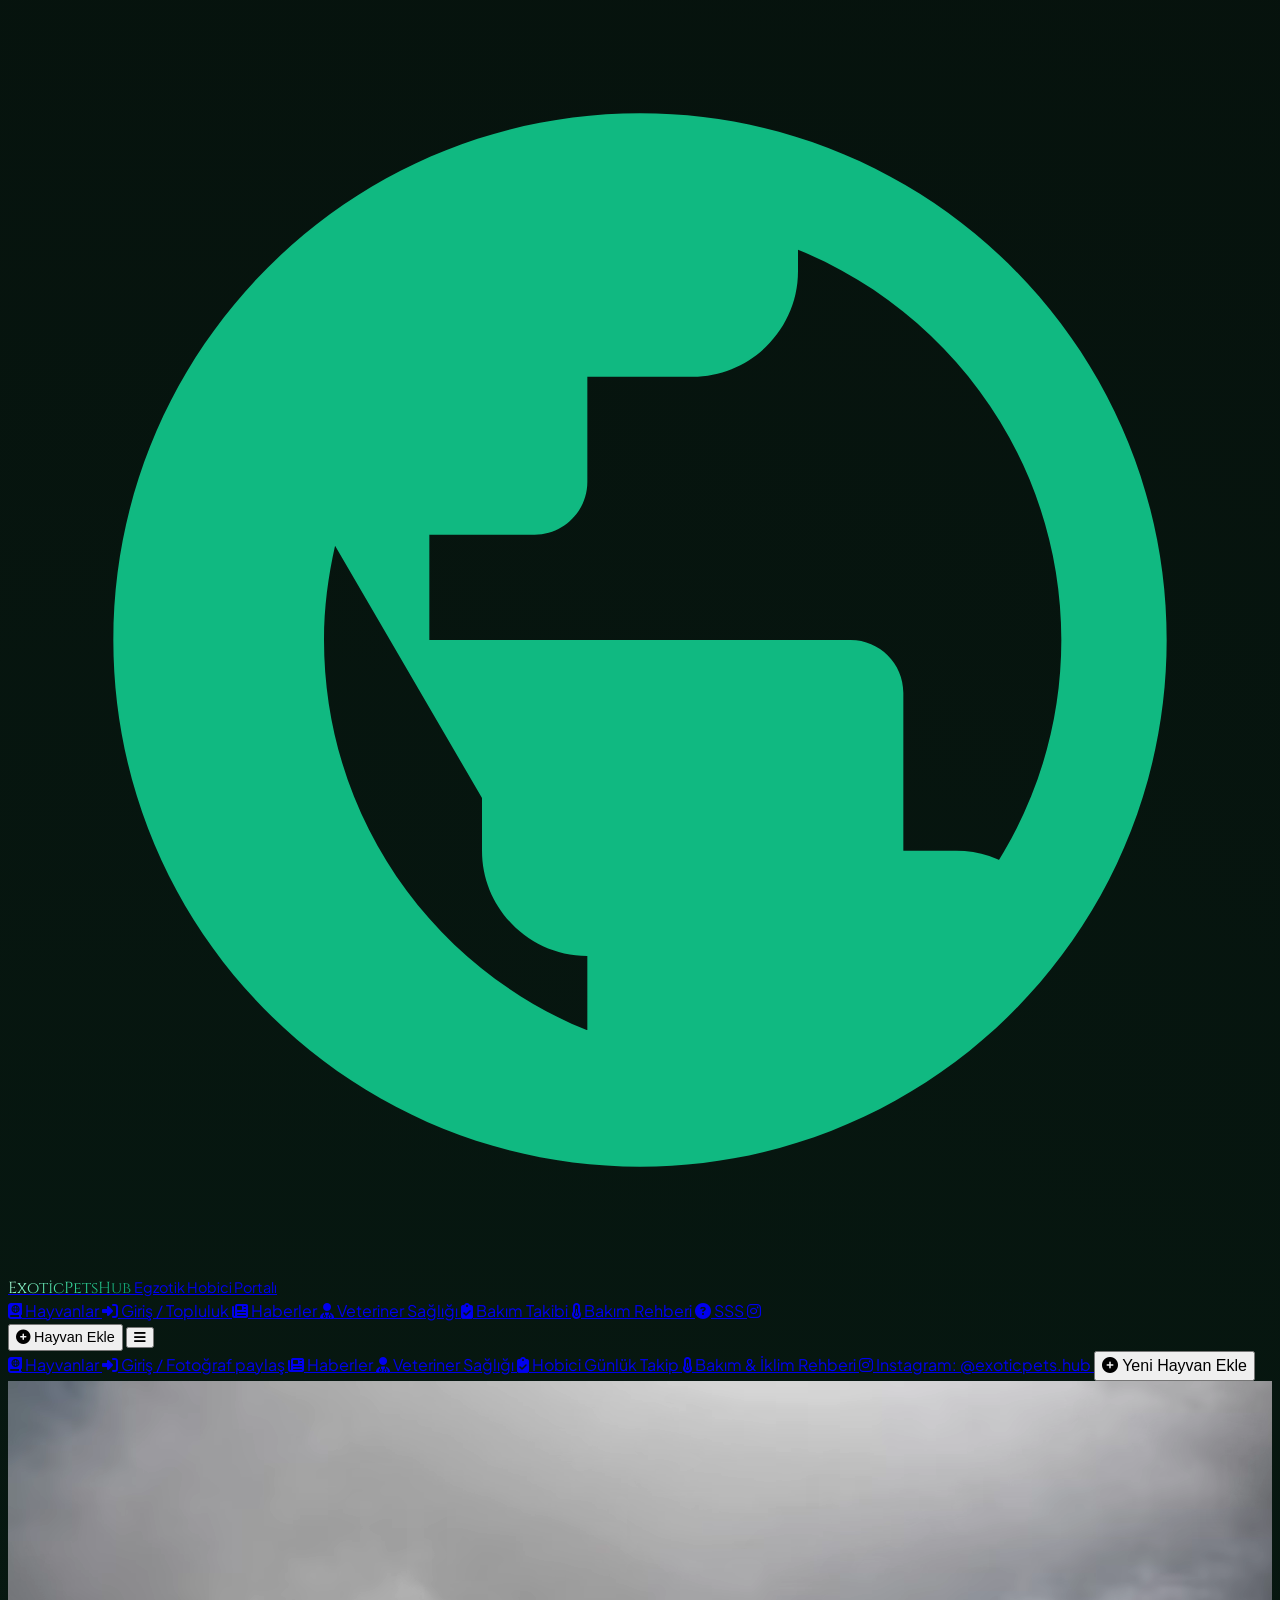
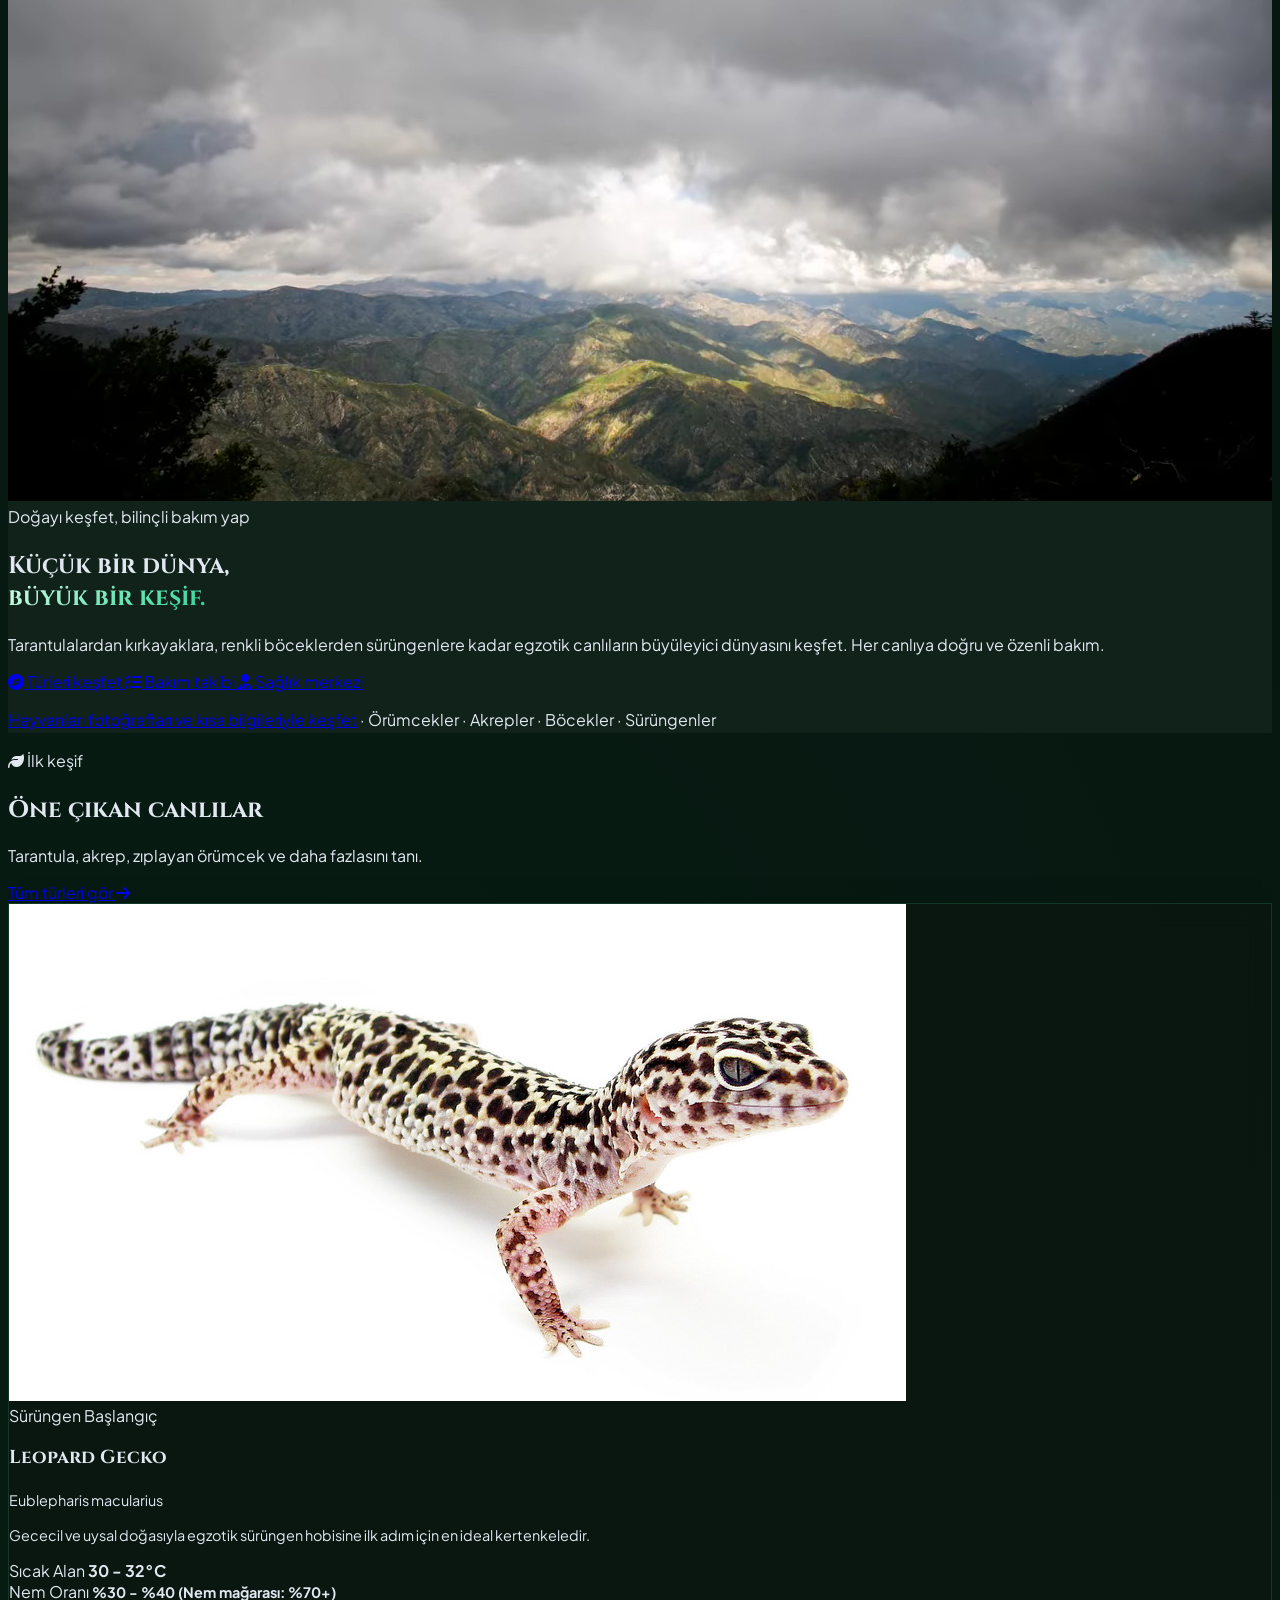
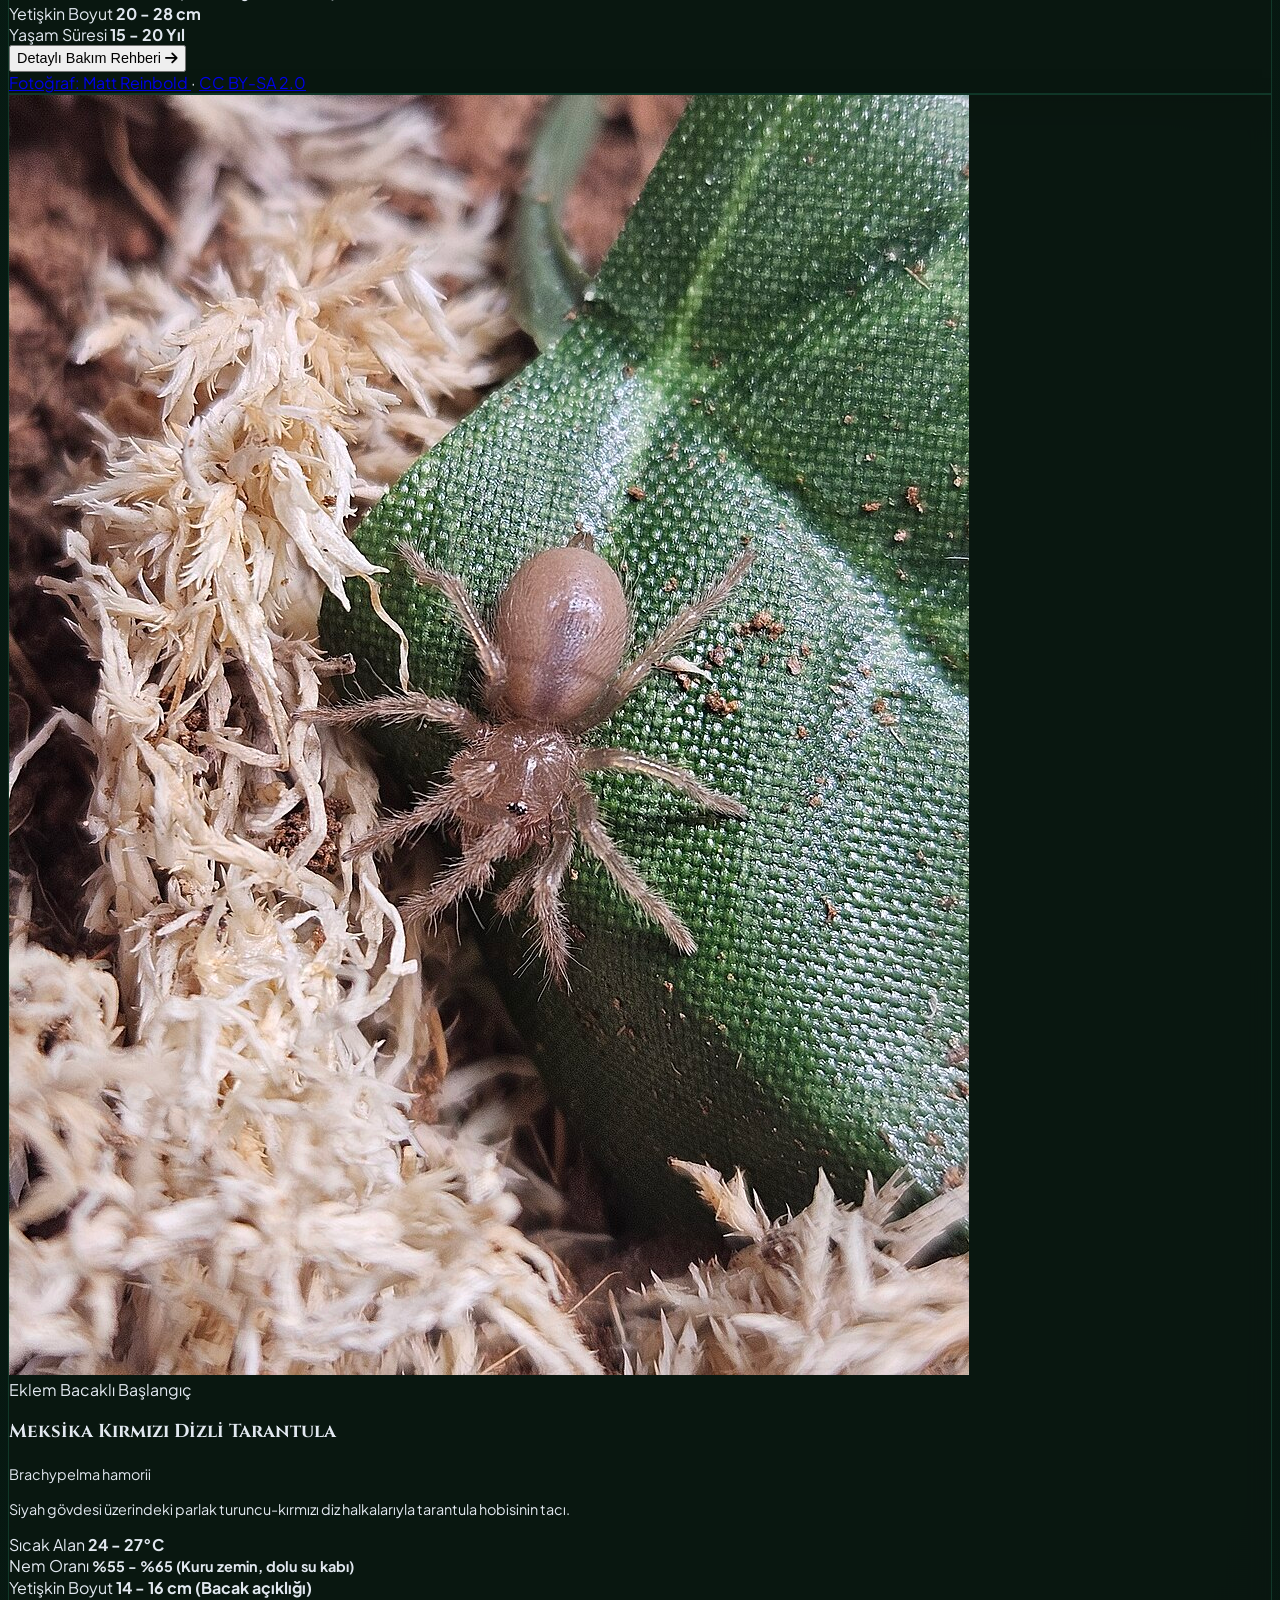
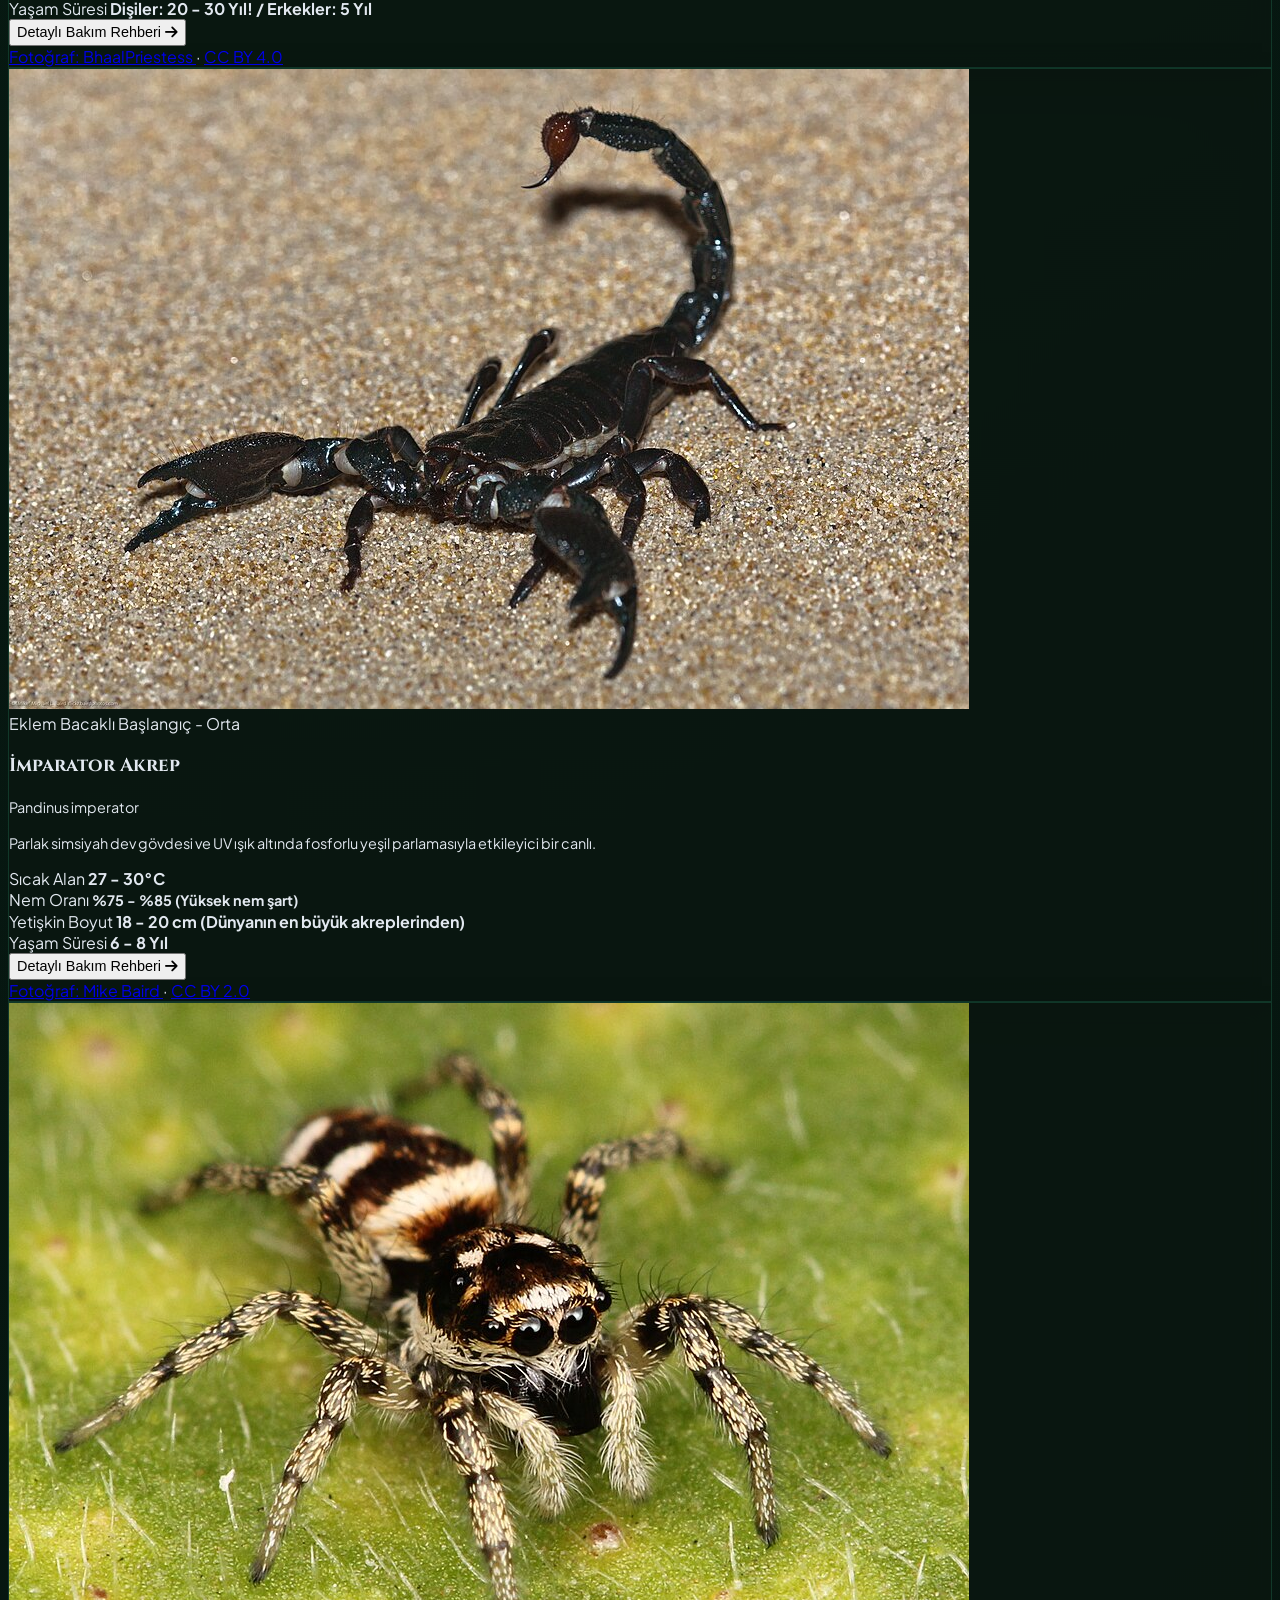
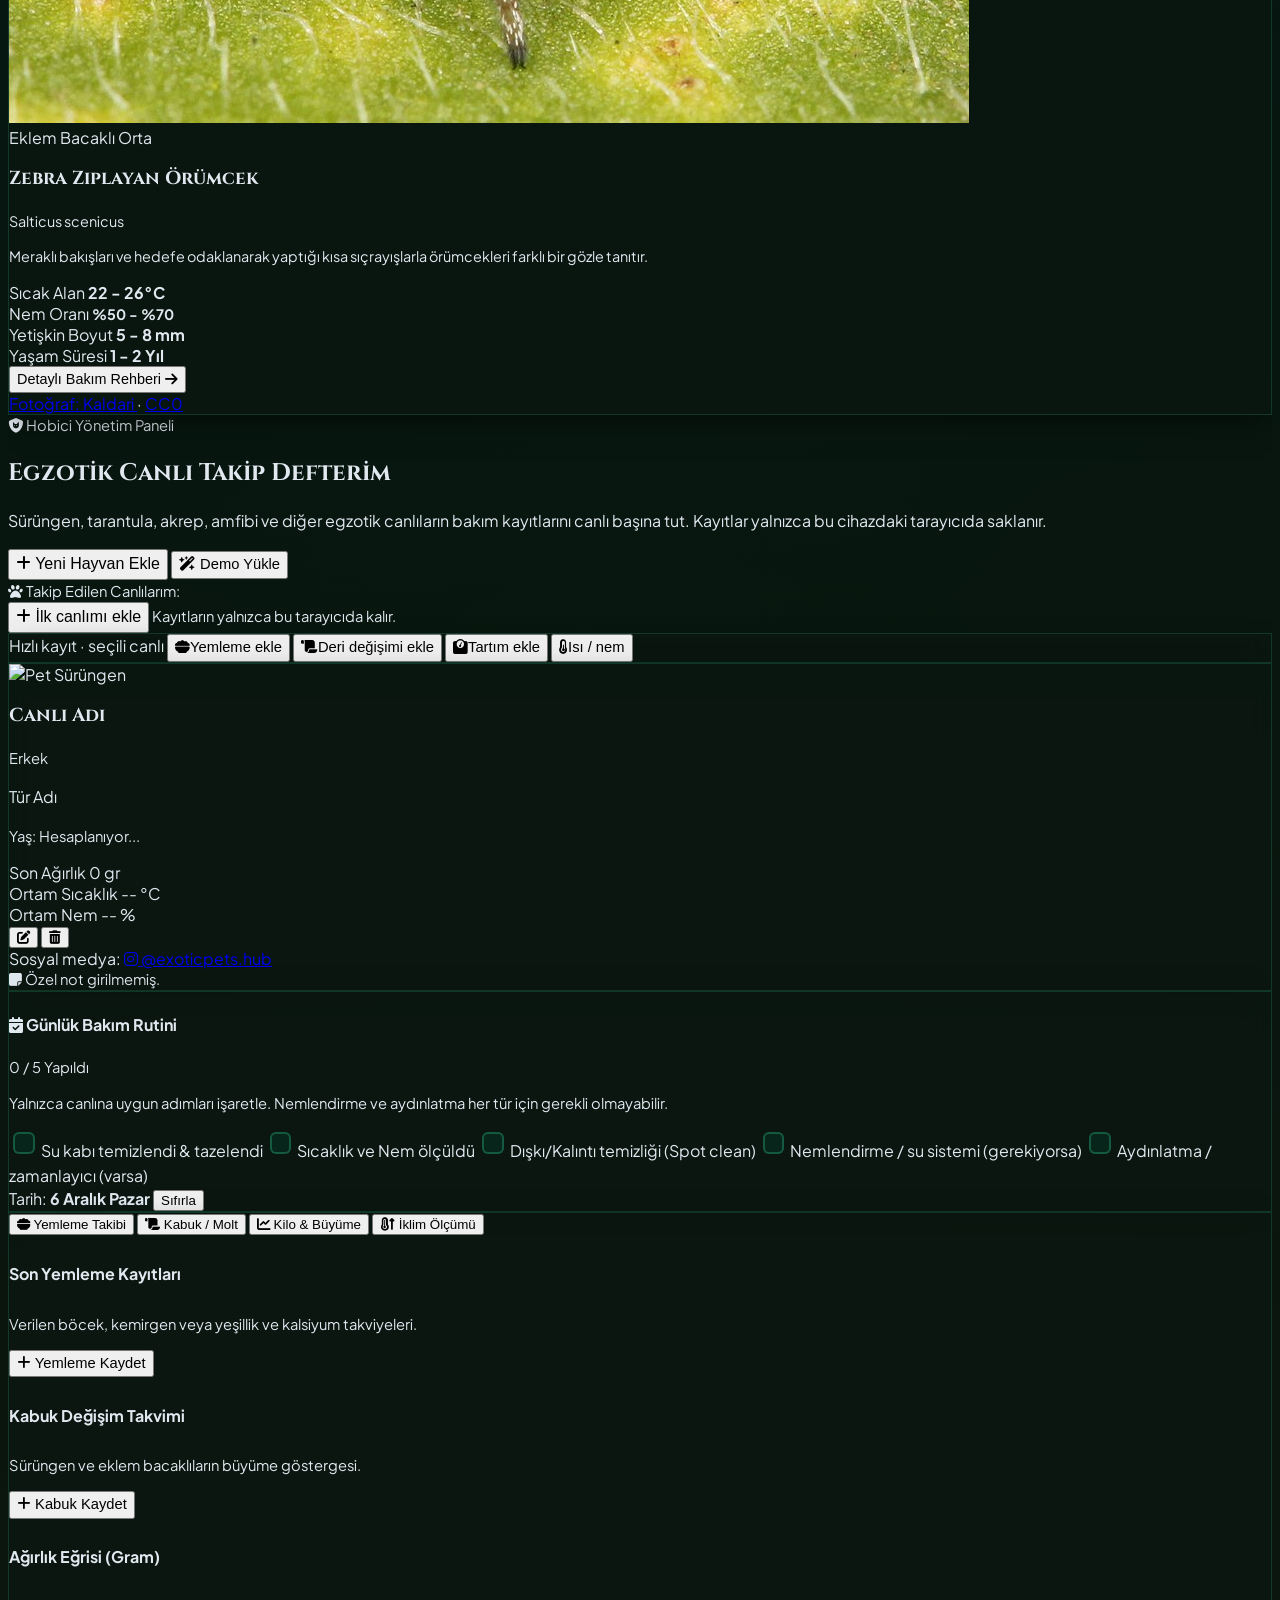
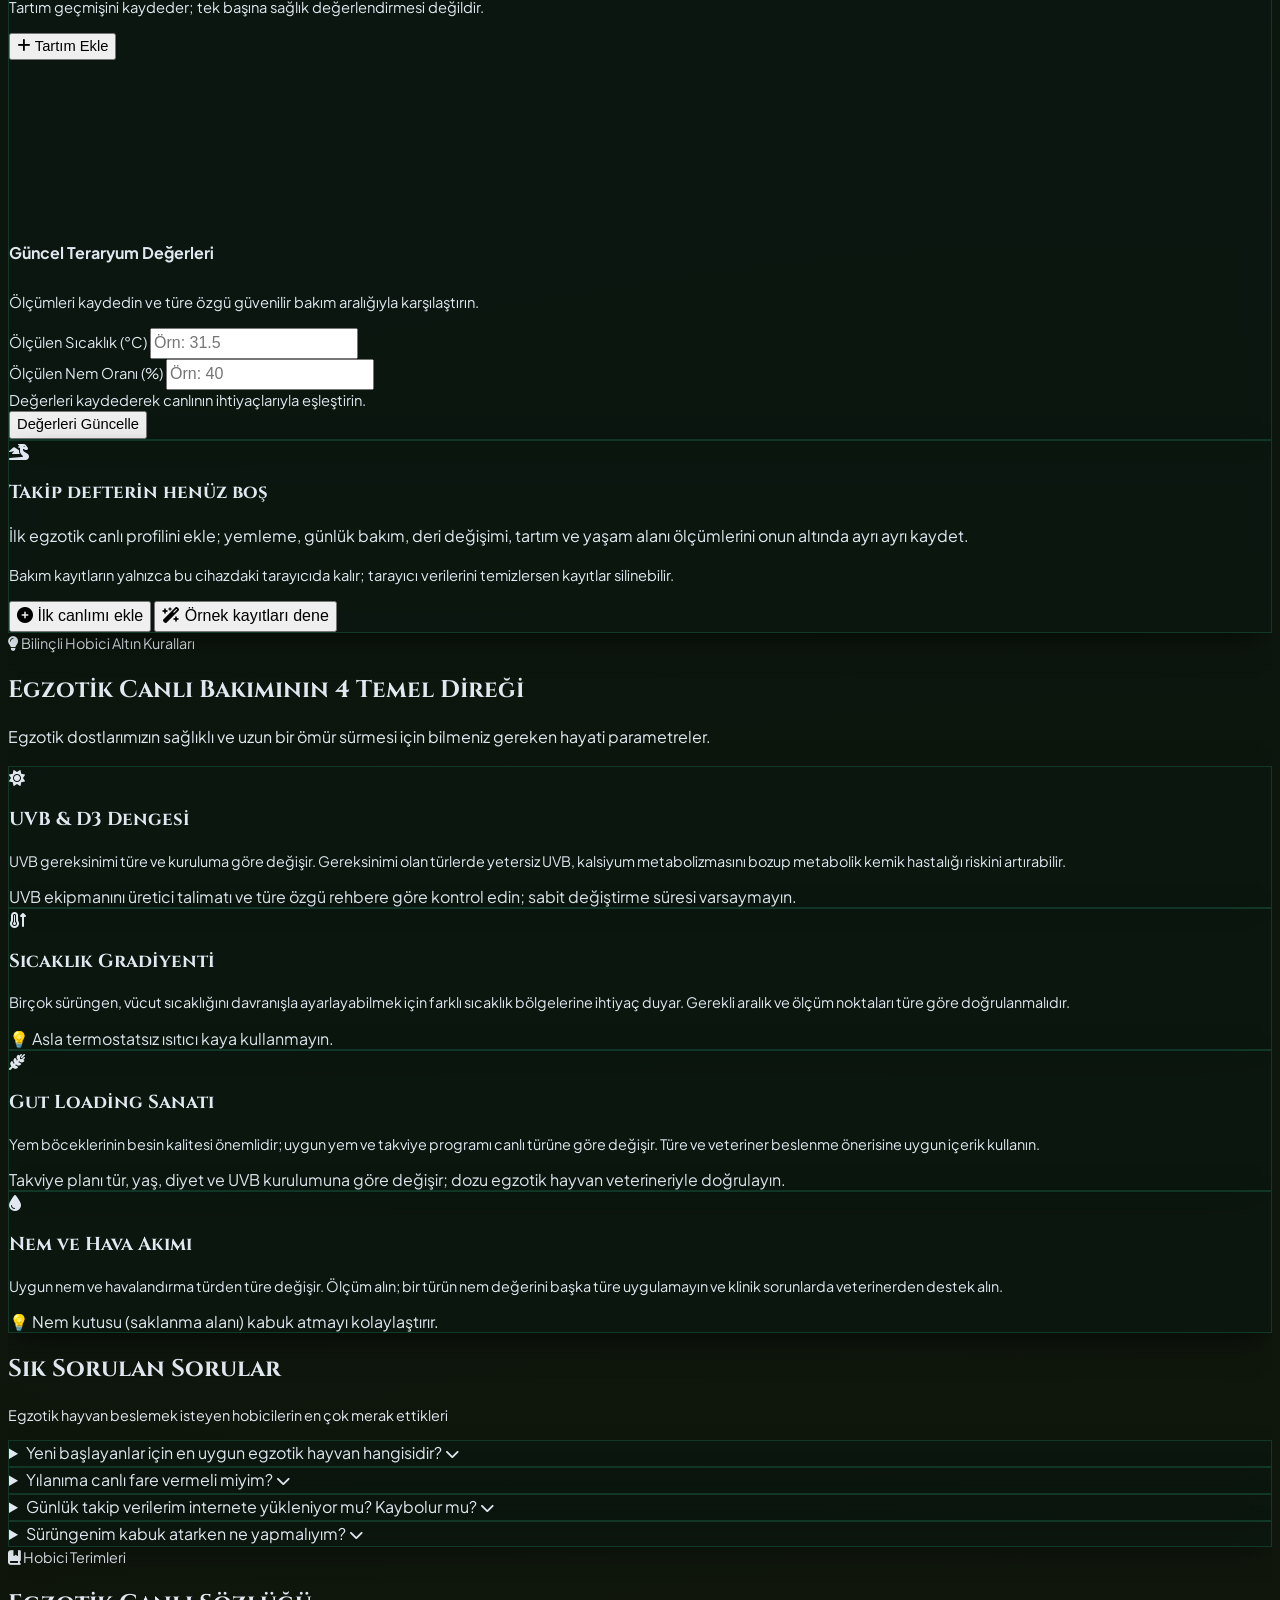
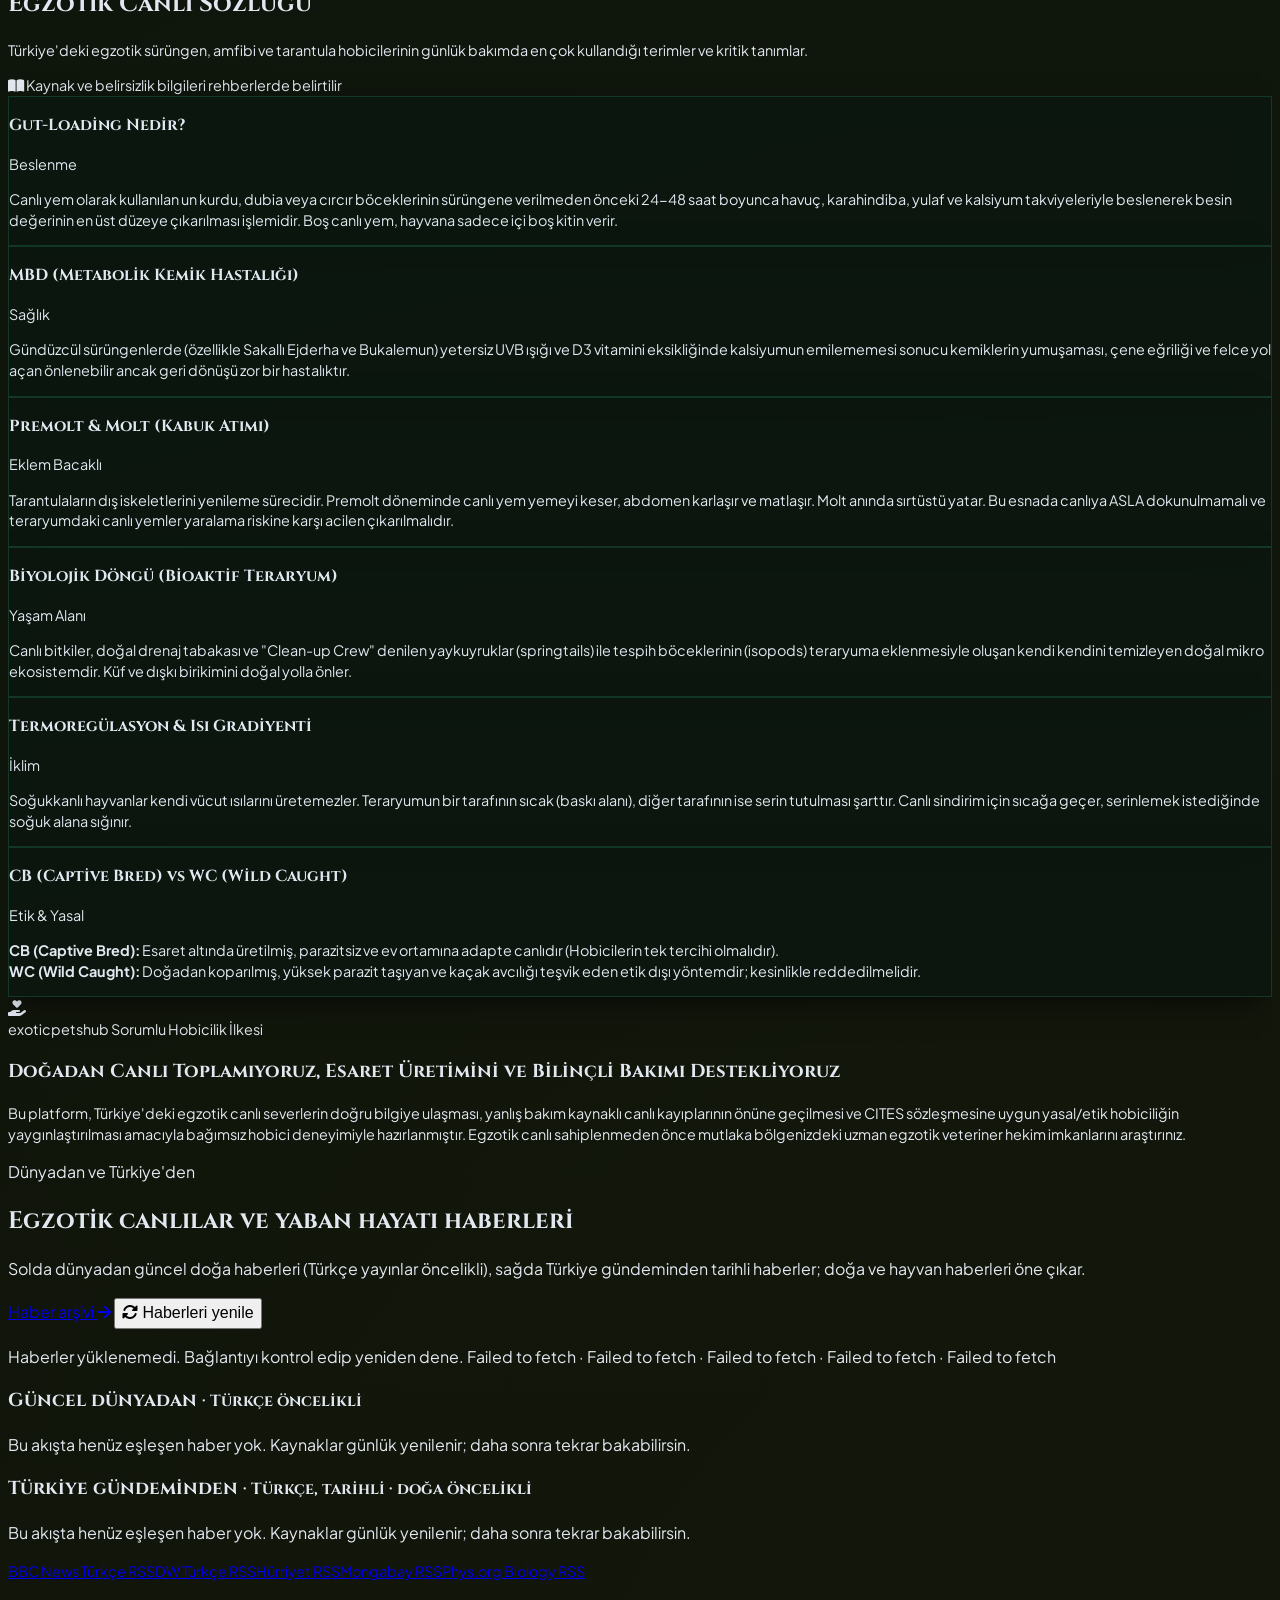
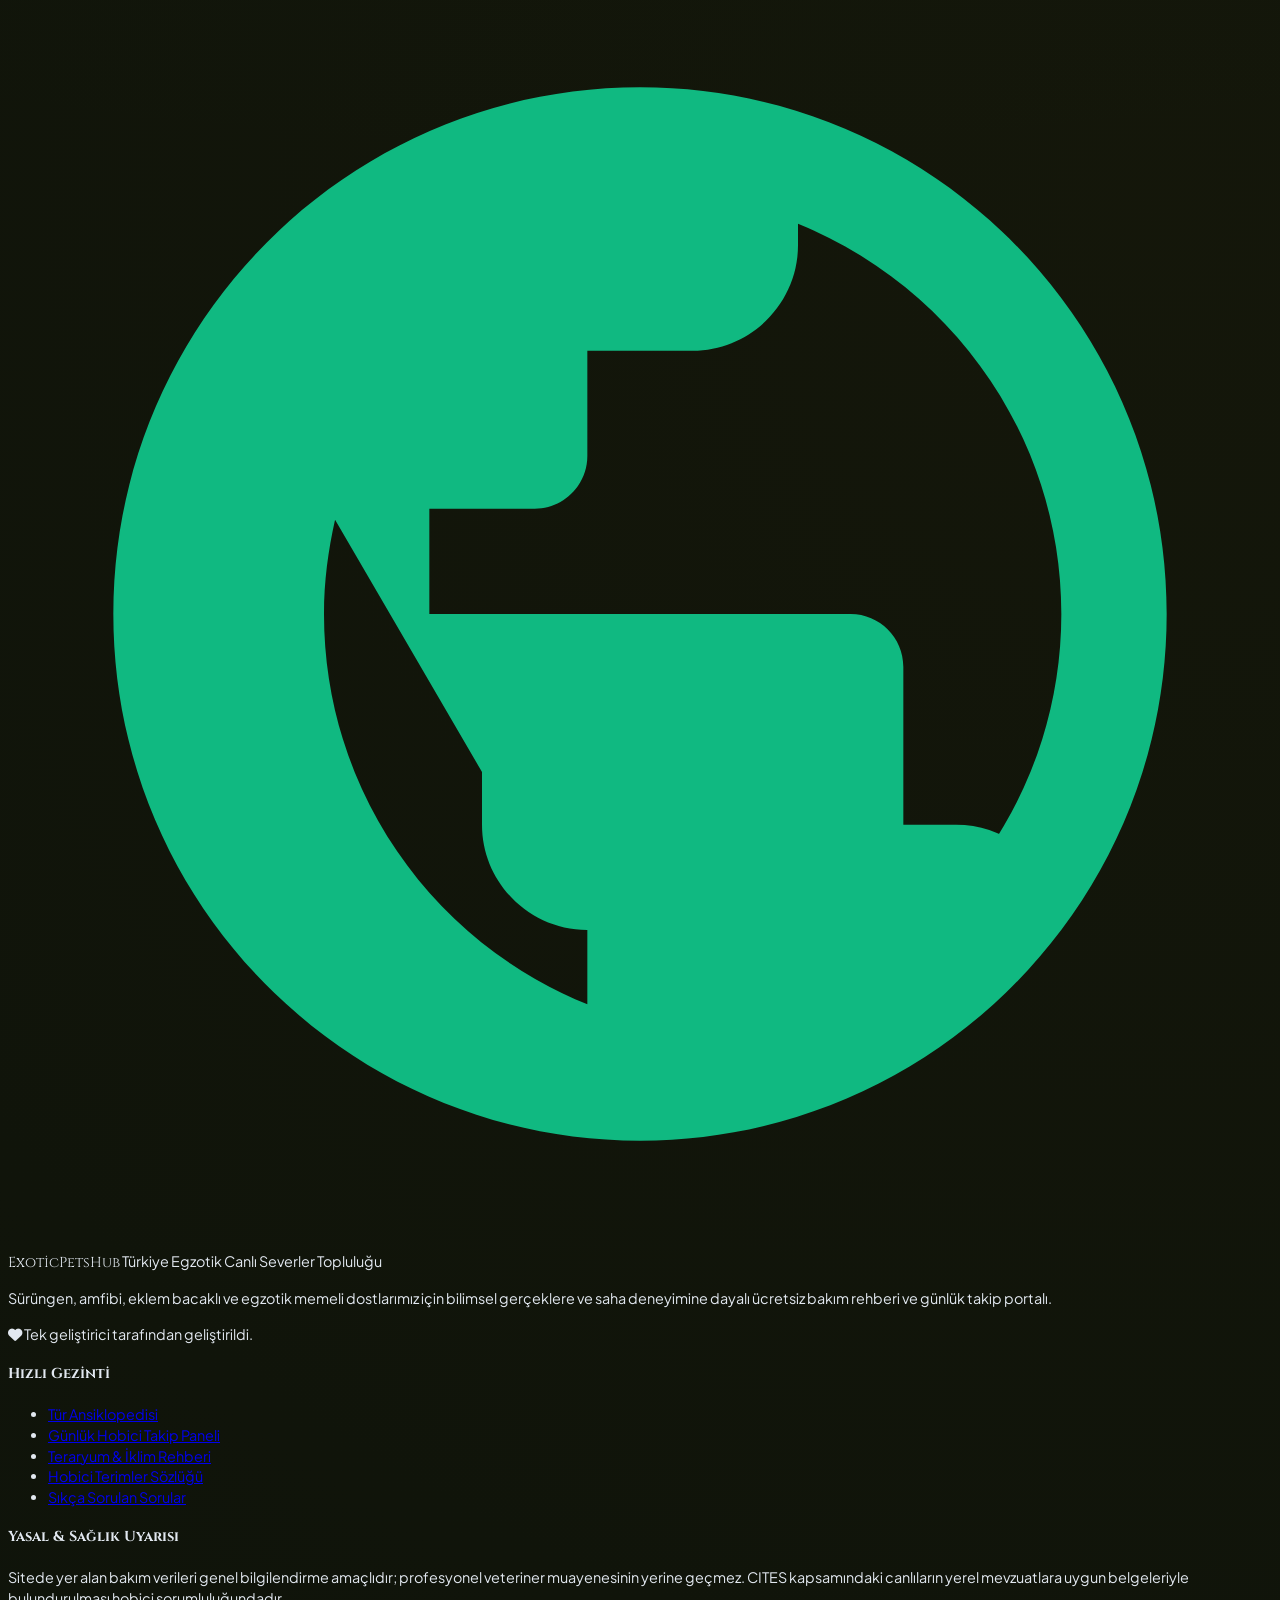
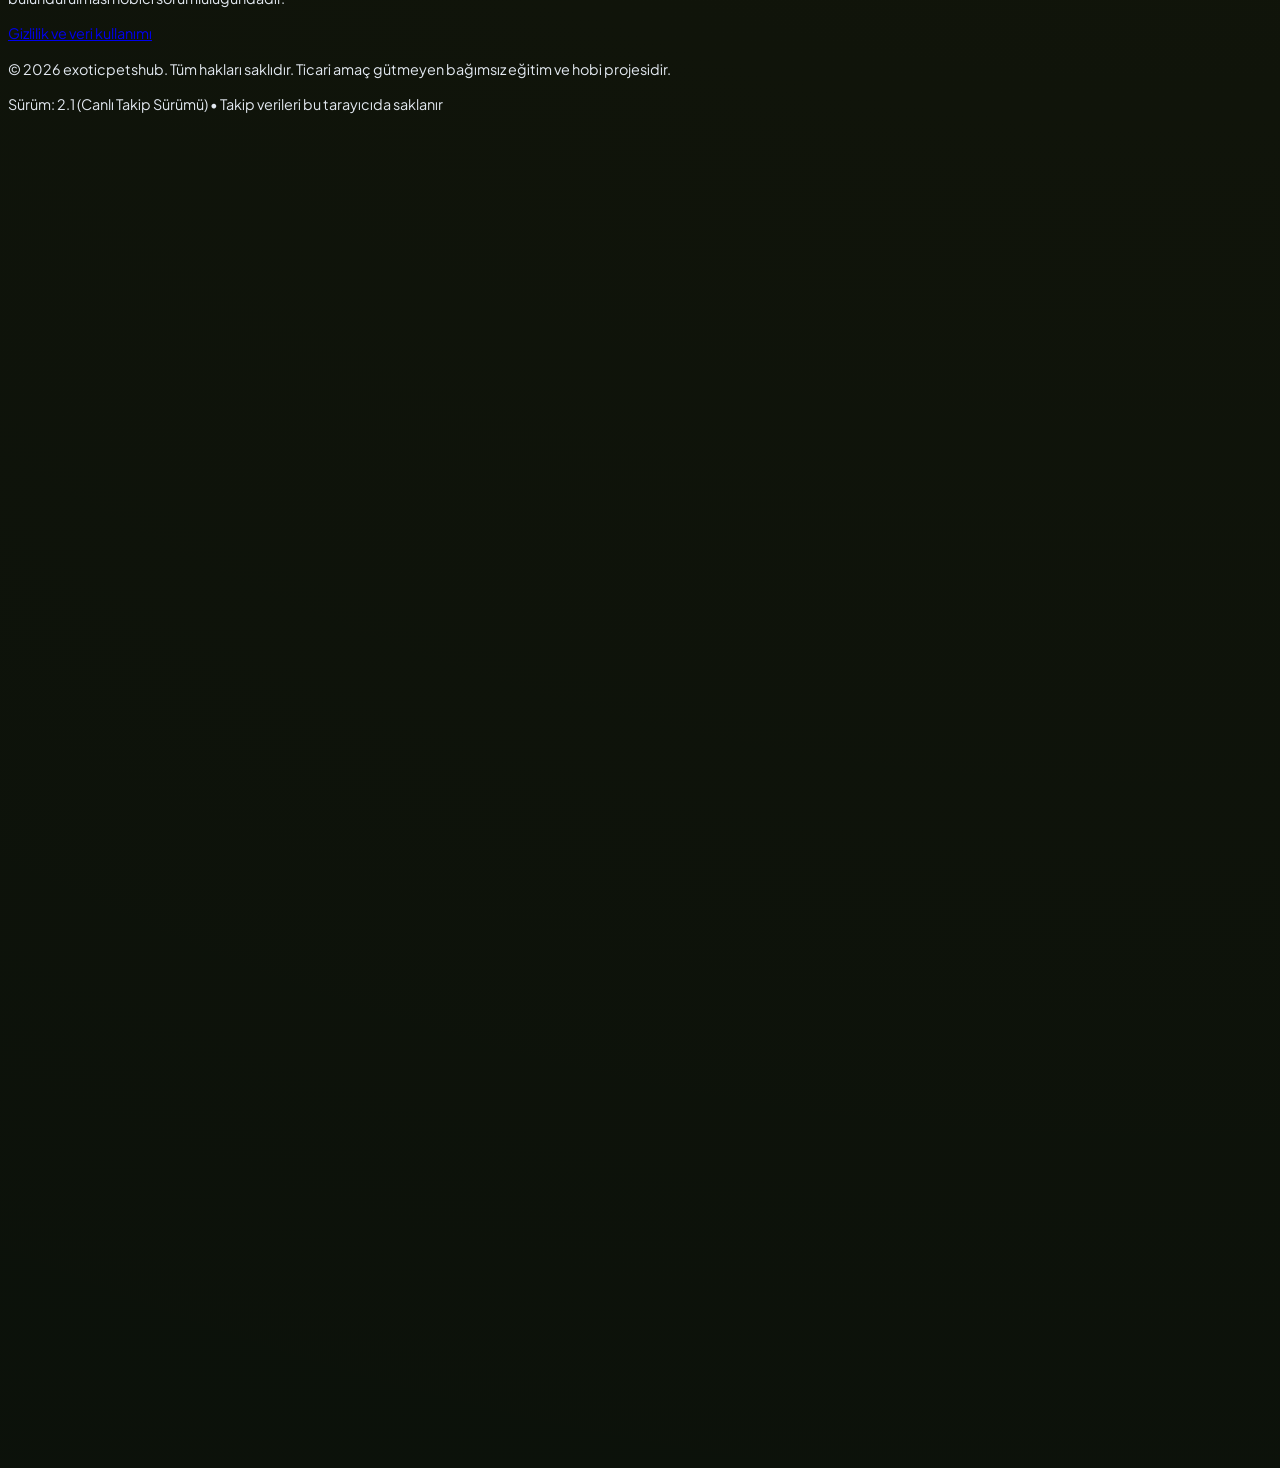
==== commit a23b1882: "Fix community permissions and mobile UX Co-authored-by: Copilot <223556219+Copilot@users.noreply.git" ====
--- a/index.html
+++ b/index.html
@@ -7,7 +7,8 @@
   
   <!-- SEO & Arama Motoru Meta Etiketleri -->
   <title>Egzotik Hayvan Rehberi: Tarantula, Gecko ve Sürüngen Bakımı | exoticpetshub</title>
-  <meta name="description" content="Tarantula, gecko, yılan ve diğer egzotik canlılar için kaynaklı tür rehberleri, bilimsel taksonomi araması, veteriner sağlık bilgisi ve günlük bakım takibi.">
+  <meta name="description" content="Egzotik hayvanlar ve egzotik canlılar için Türkçe bakım rehberi: tarantula, akrep, yılan, gecko, sürüngen, amfibi ve balık türleri; tür ansiklopedisi, topluluk ve hobici takip paneli.">
+  <meta name="keywords" content="egzotik hayvan, egzotik hayvanlar, egzotik canlılar, tarantula bakımı, akrep bakımı, yılan bakımı, gecko bakımı, sürüngen bakımı, teraryum">
   <meta name="author" content="exoticpetshub">
   <meta name="robots" content="index, follow, max-snippet:-1, max-image-preview:large, max-video-preview:-1">
   <meta name="theme-color" content="#064e3b">
@@ -80,7 +81,7 @@
             "name": "Günlük takip verilerim kaybolur mu?",
             "acceptedAnswer": {
               "@type": "Answer",
-              "text": "Bakım ve takip kayıtları bu tarayıcıda yerel olarak saklanır. Tarayıcı verileri silinirse kayıtlar kaybolabilir; yedekleme özelliğini kullanın. Topluluk hesabı ve paylaşım verileri ise Supabase hizmetinde tutulur."
+              "text": "Bakım ve takip kayıtları yalnızca bu tarayıcıda yerel olarak saklanır. Tarayıcı verileri silinirse kayıtlar kaybolabilir. Topluluk hesabı ve paylaşım verileri ise Supabase hizmetinde tutulur."
             }
           },
           {
@@ -178,6 +179,9 @@
           <a href="#faq" class="text-slate-300 hover:text-emerald-400 transition-colors flex items-center gap-2">
             <i class="fa-solid fa-circle-question text-emerald-500"></i> SSS
           </a>
+          <a href="https://www.instagram.com/exoticpets.hub/" target="_blank" rel="noopener me" aria-label="Instagram: exoticpets.hub" title="Instagram" class="text-slate-300 hover:text-pink-400 transition-colors text-lg">
+            <i class="fa-brands fa-instagram"></i>
+          </a>
         </nav>
 
         <!-- CTA & Quick Action Button -->
@@ -215,6 +219,9 @@
       <a href="#care-guide" class="mobile-nav-link block text-slate-200 hover:text-emerald-400 py-2 text-base font-medium flex items-center gap-3">
         <i class="fa-solid fa-temperature-half text-emerald-500"></i> Bakım & İklim Rehberi
       </a>
+      <a href="https://www.instagram.com/exoticpets.hub/" target="_blank" rel="noopener me" class="mobile-nav-link block text-slate-200 hover:text-pink-400 py-2 text-base font-medium flex items-center gap-3">
+        <i class="fa-brands fa-instagram text-pink-400"></i> Instagram: @exoticpets.hub
+      </a>
       <button onclick="openAddPetModal()" class="w-full mt-3 flex items-center justify-center gap-2 bg-emerald-600 text-white font-semibold text-sm py-2.5 rounded-xl">
         <i class="fa-solid fa-plus-circle"></i> Yeni Hayvan Ekle
       </button>
@@ -314,7 +321,7 @@
             Egzotik Canlı Takip Defterim
           </h2>
           <p class="text-slate-300 text-sm mt-2 max-w-2xl leading-relaxed">
-            Sürüngen, tarantula, akrep, amfibi ve diğer egzotik canlıların bakım kayıtlarını canlı başına tut. Kayıtlar bu cihazdaki tarayıcıda saklanır; yedek alarak cihazlar arasında taşıyabilirsin.
+            Sürüngen, tarantula, akrep, amfibi ve diğer egzotik canlıların bakım kayıtlarını canlı başına tut. Kayıtlar yalnızca bu cihazdaki tarayıcıda saklanır.
           </p>
         </div>
 
@@ -326,13 +333,6 @@
           <button onclick="loadDemoData()" title="Örnek hayvan ve kayıtlar yükle" class="min-h-11 justify-center px-3 py-2.5 bg-slate-900 hover:bg-slate-800 text-slate-300 hover:text-amber-300 border border-slate-800 rounded-xl text-xs font-medium transition-colors flex items-center gap-1.5">
             <i class="fa-solid fa-wand-magic-sparkles text-amber-400"></i> Demo Yükle
           </button>
-          <button type="button" onclick="exportData()" title="Verileri güvenli dosya olarak indir" class="min-h-11 justify-center px-3 py-2.5 bg-slate-900 hover:bg-slate-800 text-slate-300 border border-slate-800 rounded-xl text-xs font-medium transition-colors flex items-center gap-1.5">
-            <i class="fa-solid fa-download"></i> Yedekle
-          </button>
-          <label class="min-h-11 cursor-pointer justify-center px-3 py-2.5 bg-slate-900 hover:bg-slate-800 text-slate-300 border border-slate-800 rounded-xl text-xs font-medium transition-colors flex items-center gap-1.5" title="Yedek JSON dosyası yükle">
-            <i class="fa-solid fa-upload"></i> İçe Aktar
-            <input type="file" id="importFileInput" accept=".json" class="hidden" onchange="importData(event)">
-          </label>
         </div>
       </div>
 
@@ -401,6 +401,13 @@
               </button>
             </div>
 
+            <div class="md:col-span-4 flex flex-wrap items-center gap-3 border-t border-emerald-950/80 pt-5">
+              <span class="text-[11px] text-slate-500">Sosyal medya:</span>
+              <a href="https://www.instagram.com/exoticpets.hub/" target="_blank" rel="noopener me" class="inline-flex items-center gap-2 rounded-lg border border-pink-400/30 px-3 py-2 text-[12px] font-semibold text-pink-300 hover:bg-pink-500/10">
+                <i class="fa-brands fa-instagram"></i> @exoticpets.hub
+              </a>
+            </div>
+
           </div>
 
           <!-- Canlı Notu -->
@@ -580,7 +587,7 @@
         <p class="text-sm text-slate-400 max-w-md mx-auto mt-2">
           İlk egzotik canlı profilini ekle; yemleme, günlük bakım, deri değişimi, tartım ve yaşam alanı ölçümlerini onun altında ayrı ayrı kaydet.
         </p>
-        <p class="mx-auto mt-3 max-w-md text-xs leading-relaxed text-slate-500">Bakım kayıtların bu cihazdaki tarayıcıda kalır. Cihaz değiştirirken üstteki <strong>Yedekle</strong> ve <strong>İçe Aktar</strong> araçlarını kullan.</p>
+        <p class="mx-auto mt-3 max-w-md text-xs leading-relaxed text-slate-500">Bakım kayıtların yalnızca bu cihazdaki tarayıcıda kalır; tarayıcı verilerini temizlersen kayıtlar silinebilir.</p>
         <div class="mt-6 flex flex-col items-stretch justify-center gap-3 sm:flex-row sm:items-center">
           <button onclick="openAddPetModal()" class="min-h-12 rounded-xl bg-emerald-600 px-6 py-3 text-sm font-bold text-white shadow-lg hover:bg-emerald-500">
             <i class="fa-solid fa-plus-circle mr-1"></i> İlk canlımı ekle
@@ -717,7 +724,7 @@
             <i class="fa-solid fa-chevron-down text-emerald-400 text-xs group-open:rotate-180 transition-transform"></i>
           </summary>
           <p class="text-xs text-slate-400 mt-3 leading-relaxed border-t border-slate-800/80 pt-3">
-            Hayvan ve günlük takip kayıtları kullandığınız tarayıcıda yerel olarak saklanır; bu kayıtlar topluluk paylaşım verilerinden ayrıdır. Tarayıcı verileri temizlenirse kaybolabilir, bu nedenle <strong>"Yedekle"</strong> özelliğini kullanın. Topluluk hesabı ve gönderiler yapılandırılmış Supabase hizmetinde tutulur.
+            Hayvan ve günlük takip kayıtları yalnızca kullandığınız tarayıcıda yerel olarak saklanır; bu kayıtlar topluluk paylaşım verilerinden ayrıdır. Tarayıcı verileri temizlenirse kaybolabilir. Topluluk hesabı ve gönderiler Supabase hizmetinde tutulur.
           </p>
         </details>
 
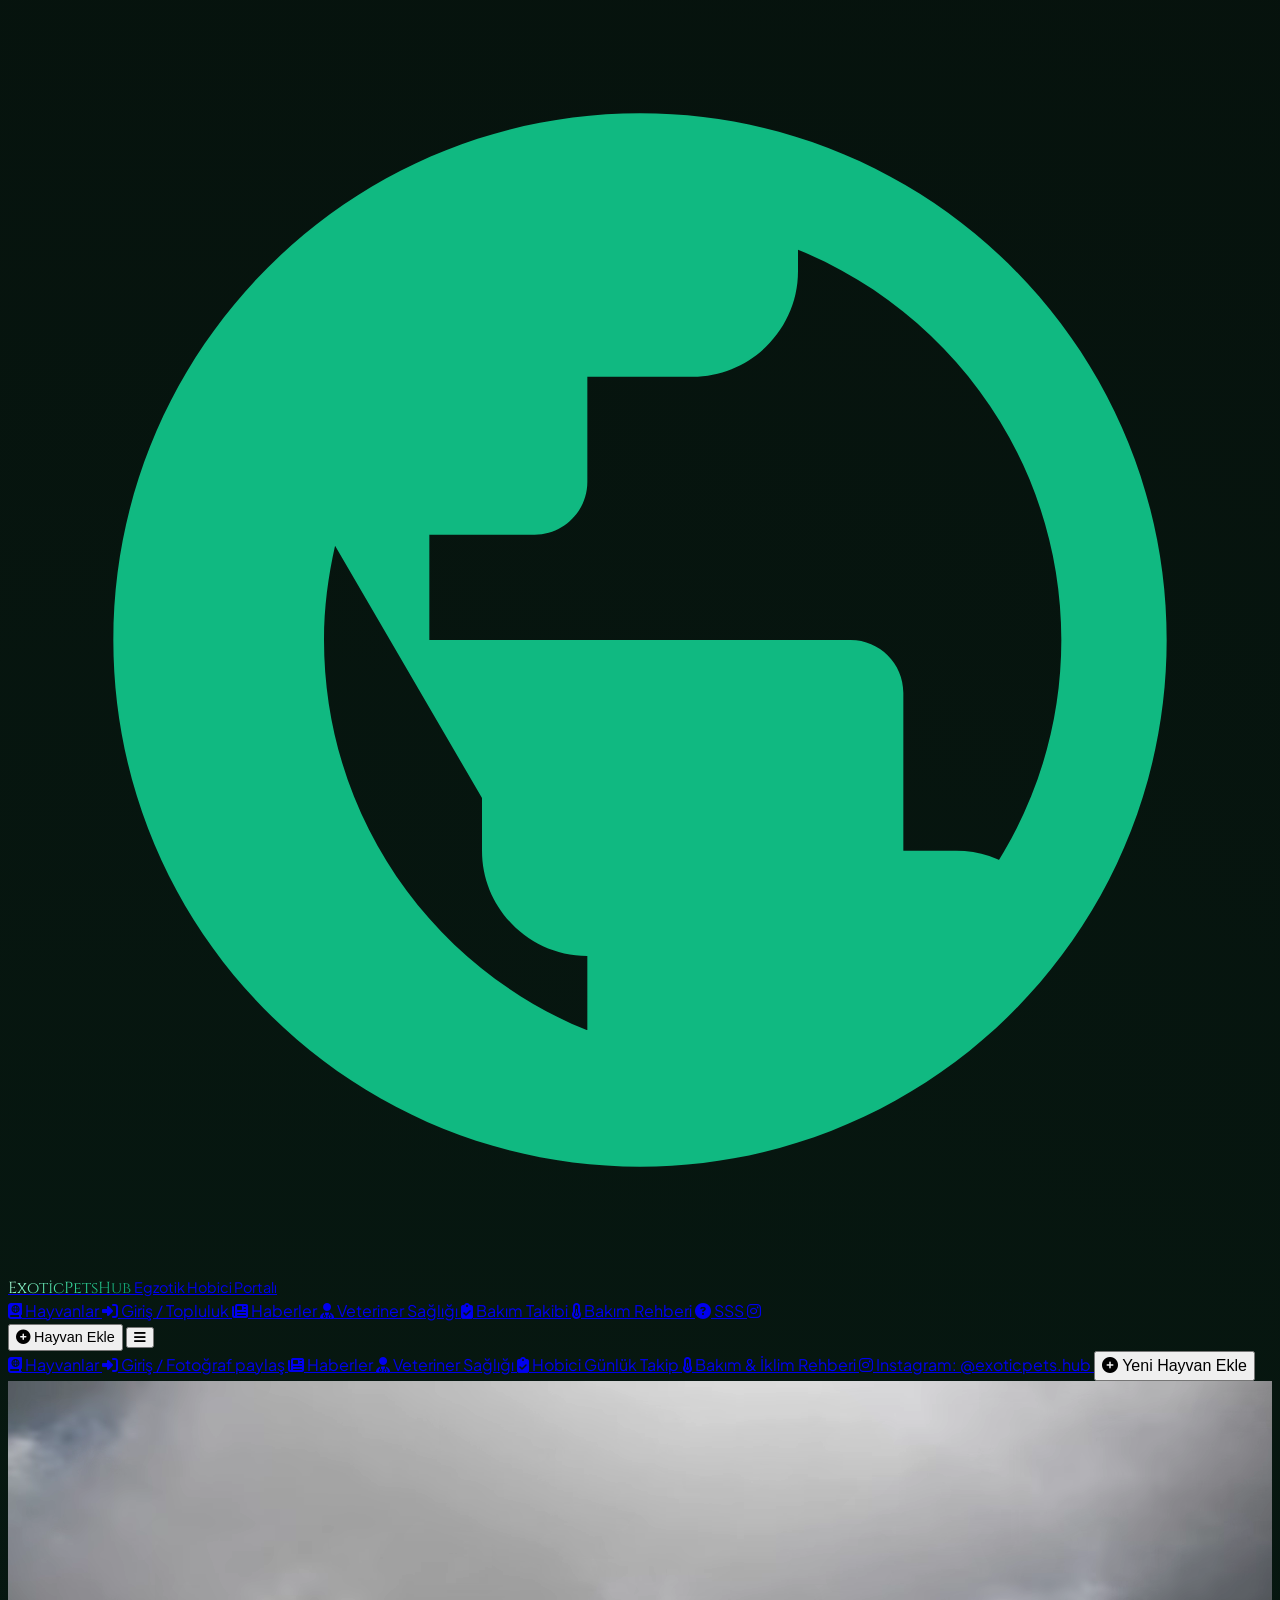
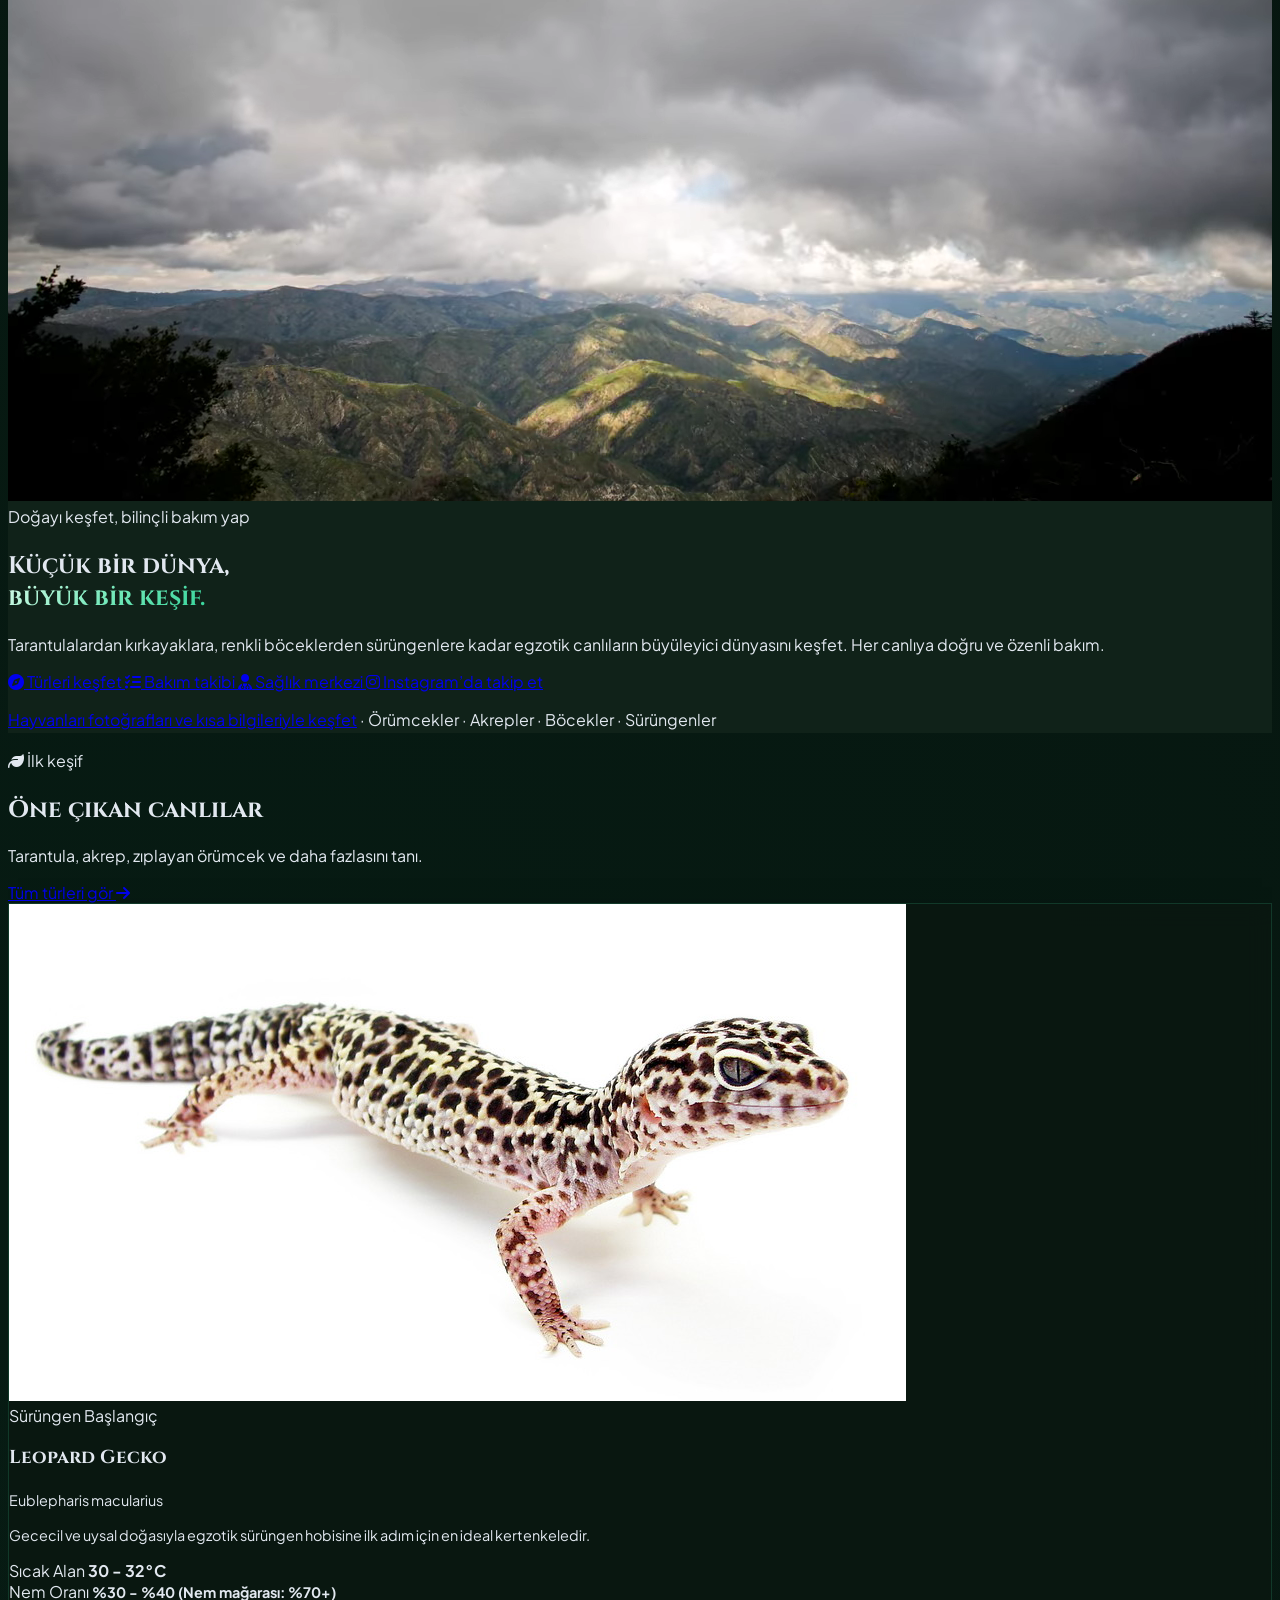
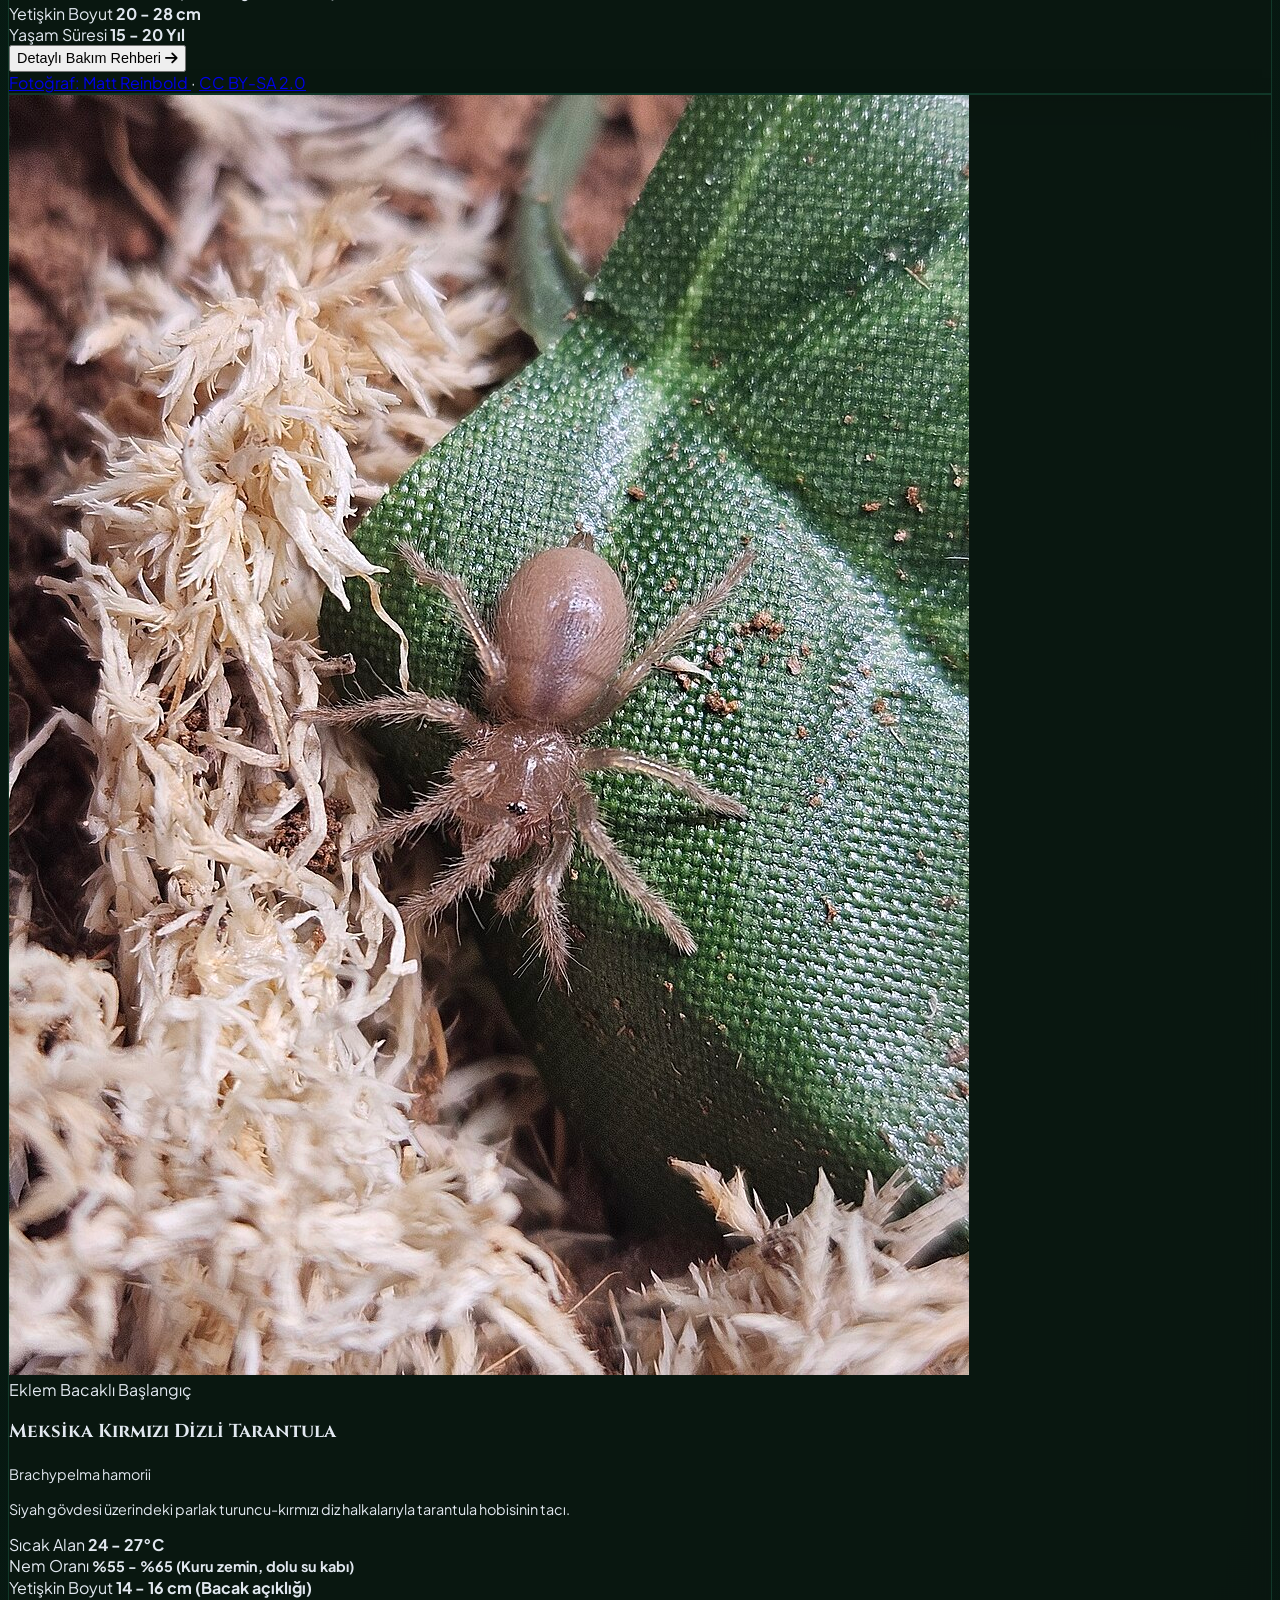
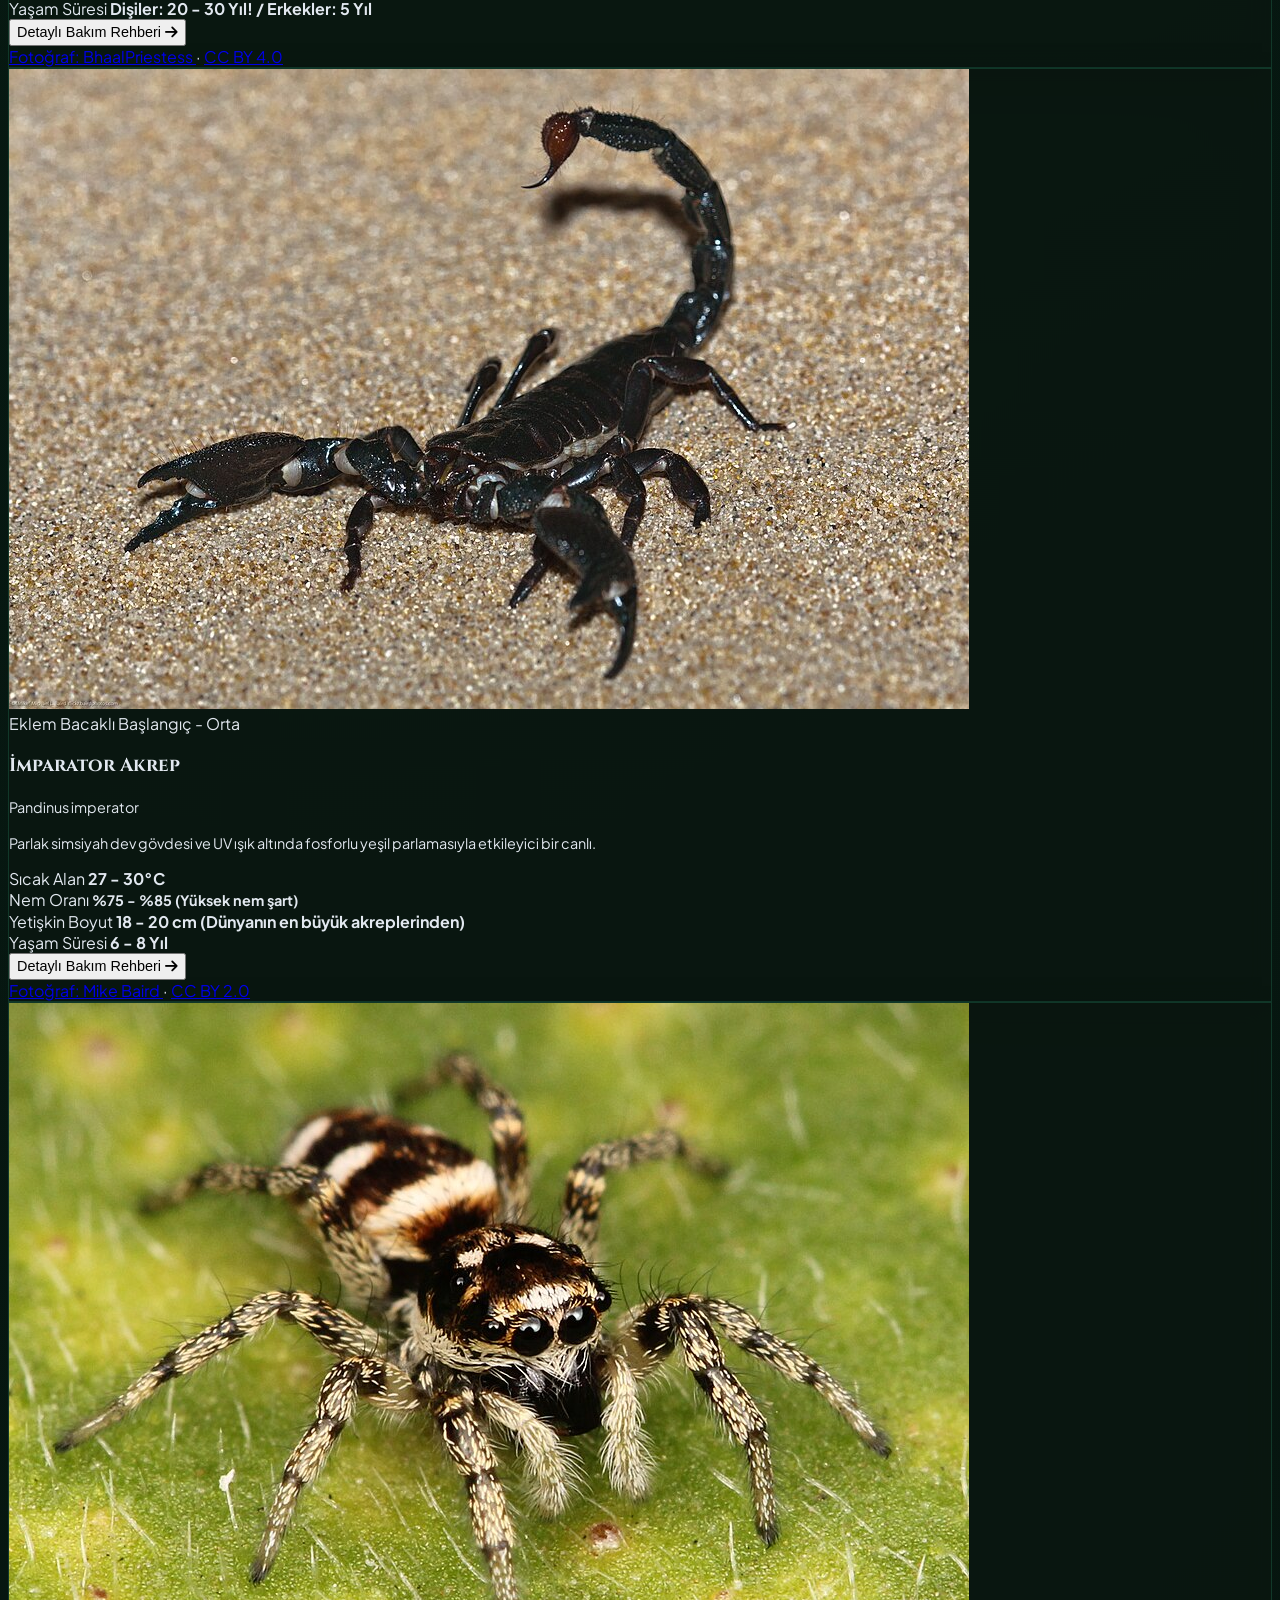
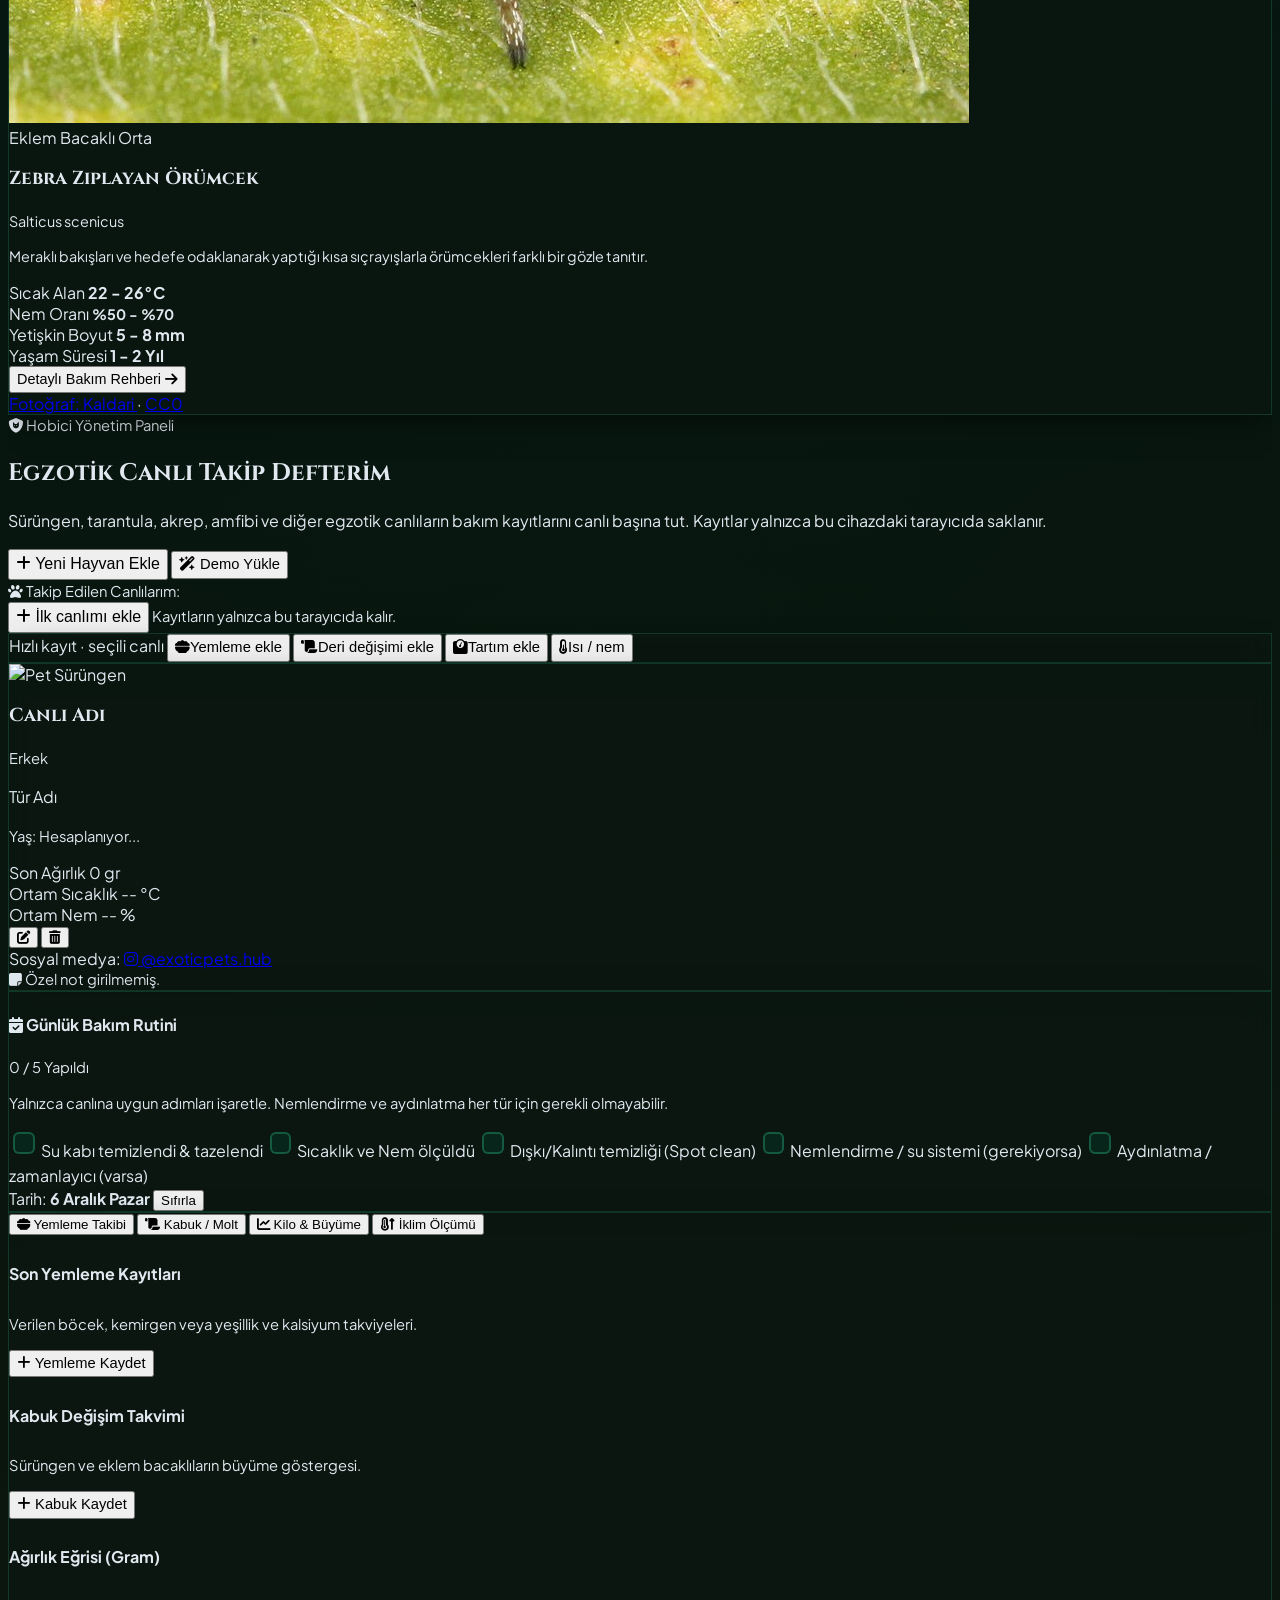
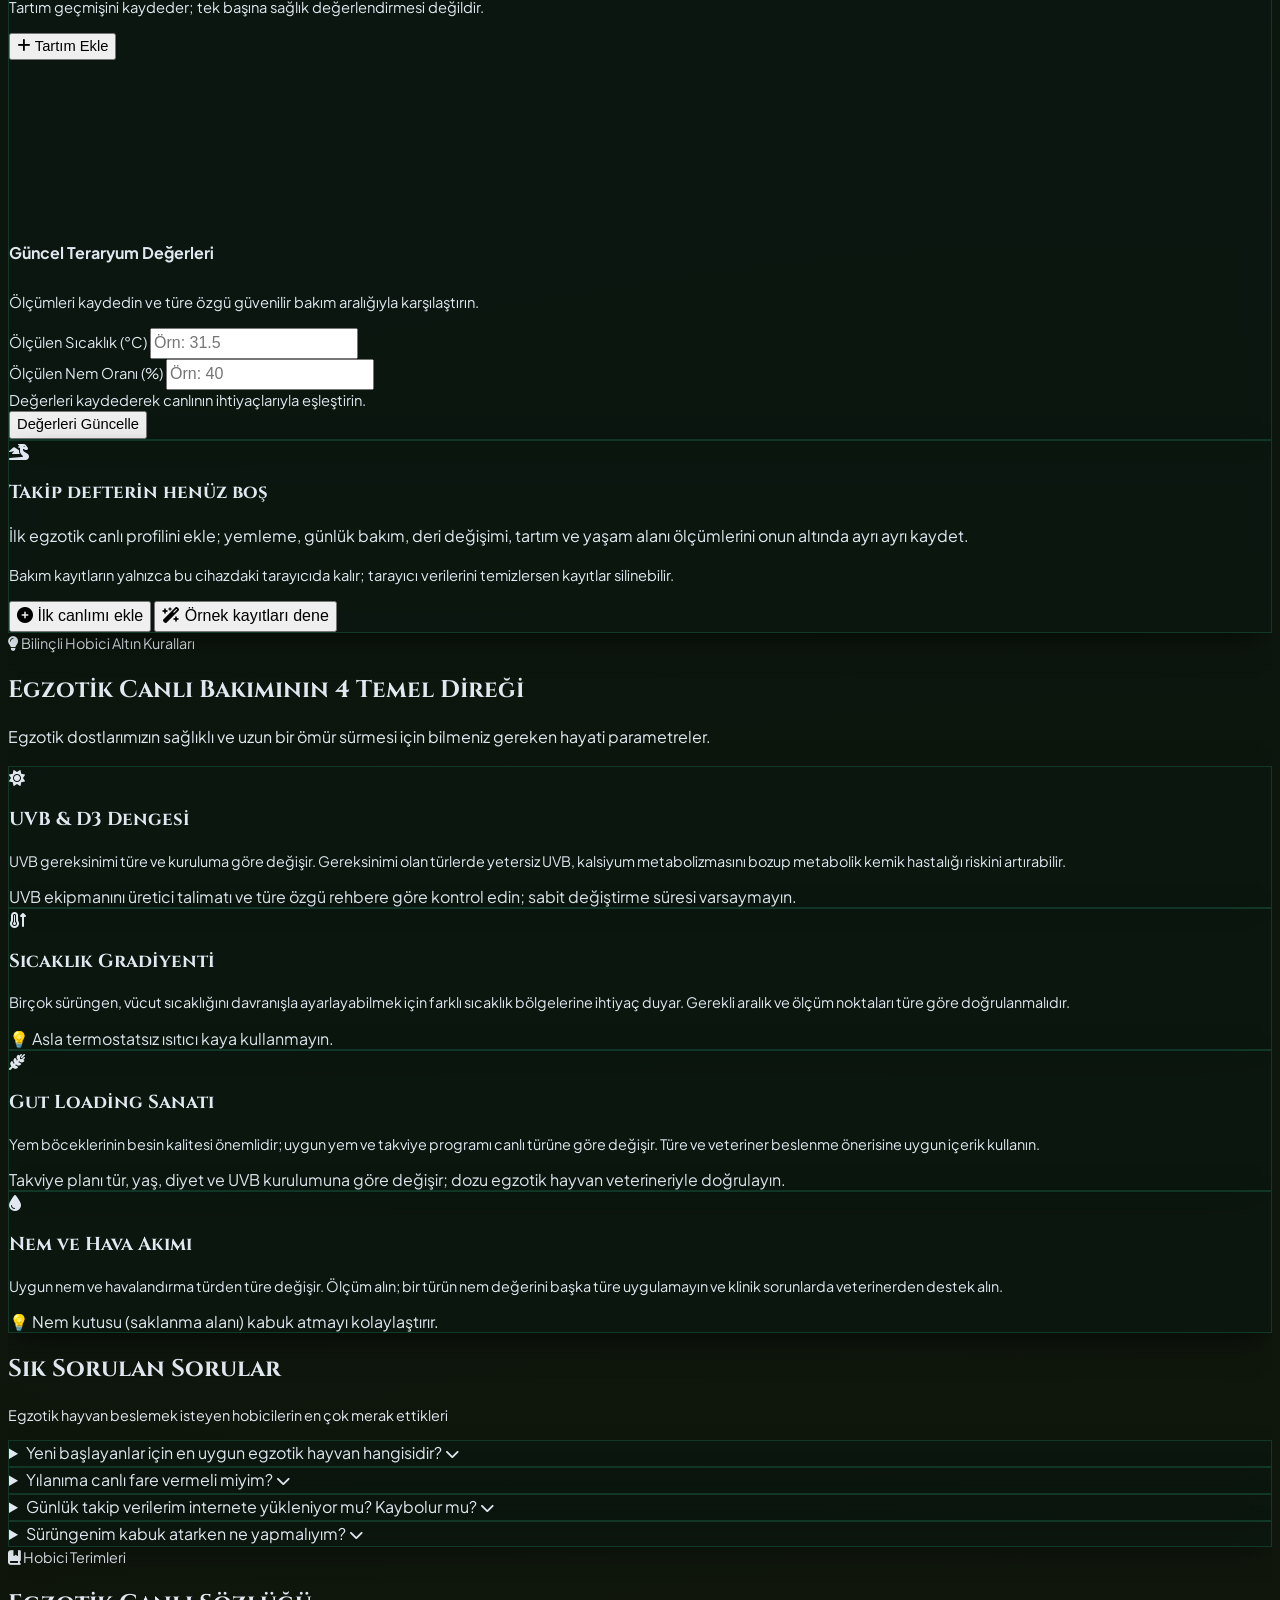
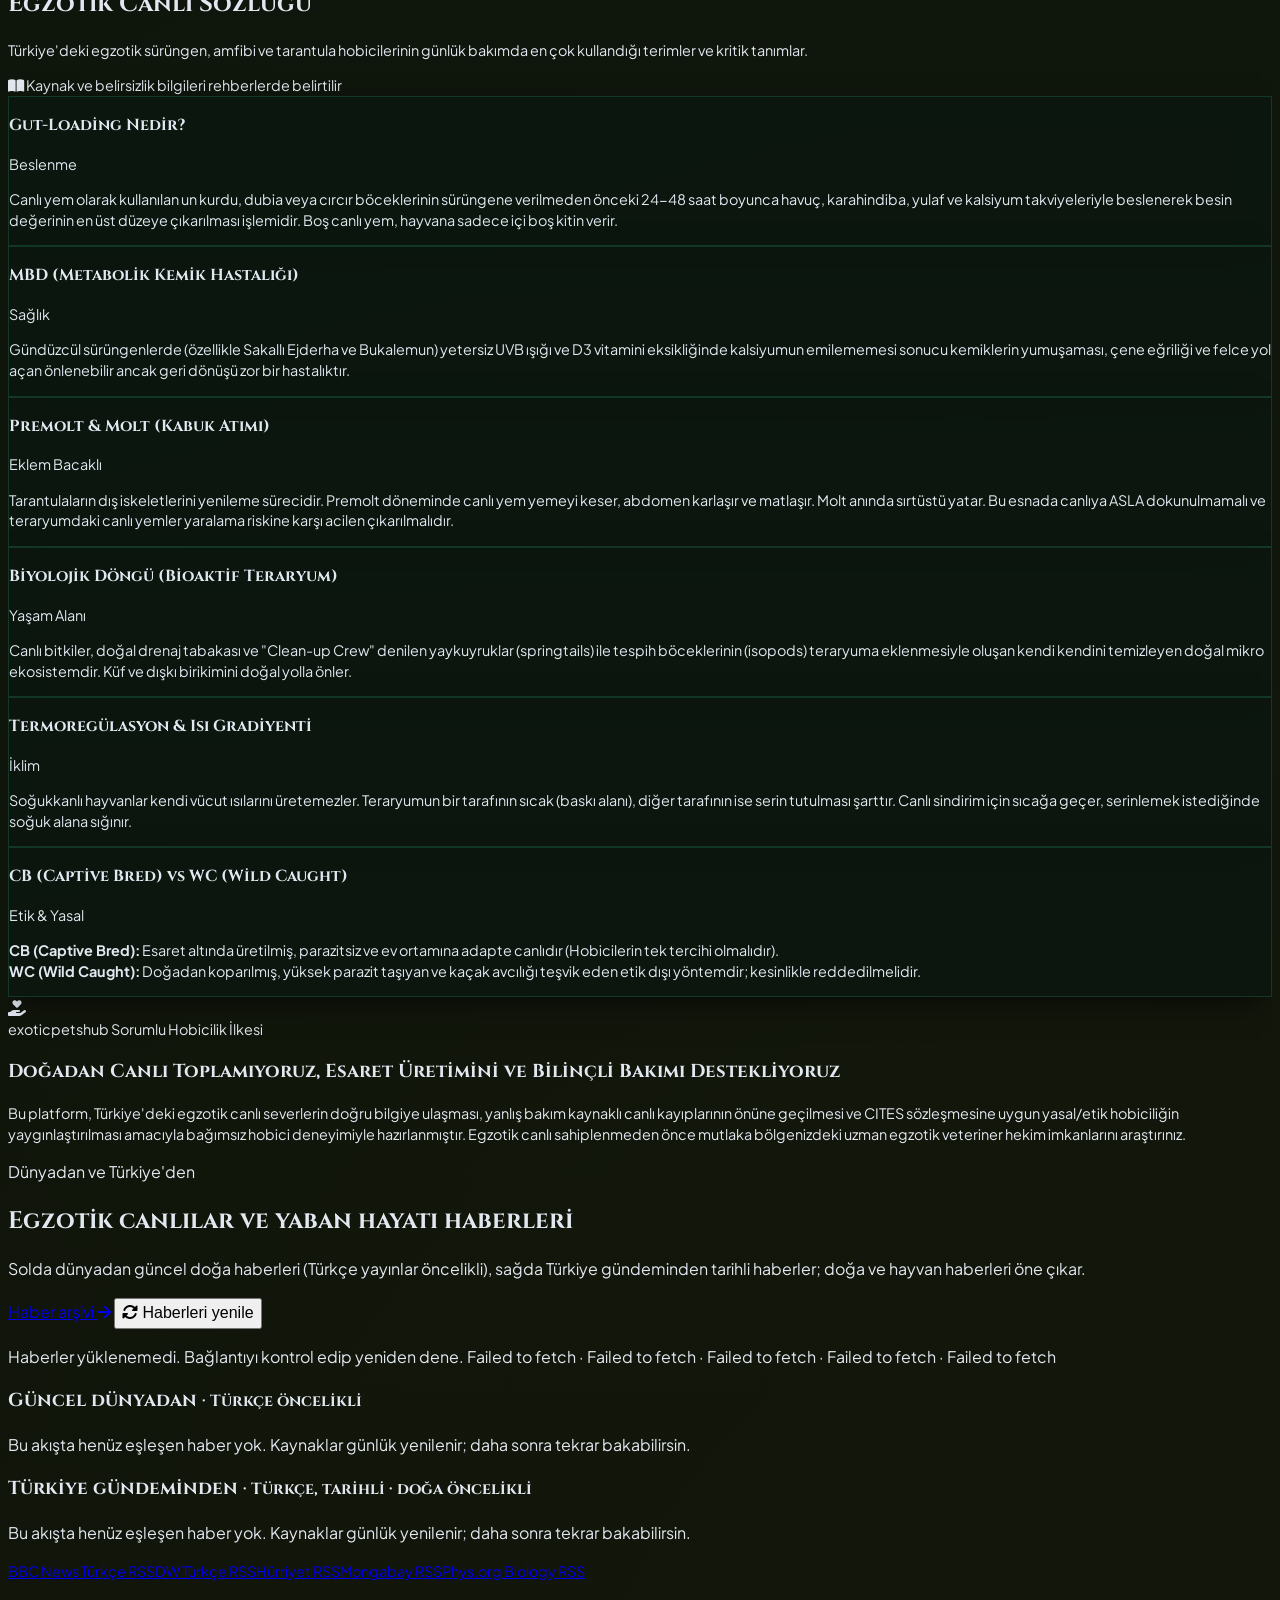
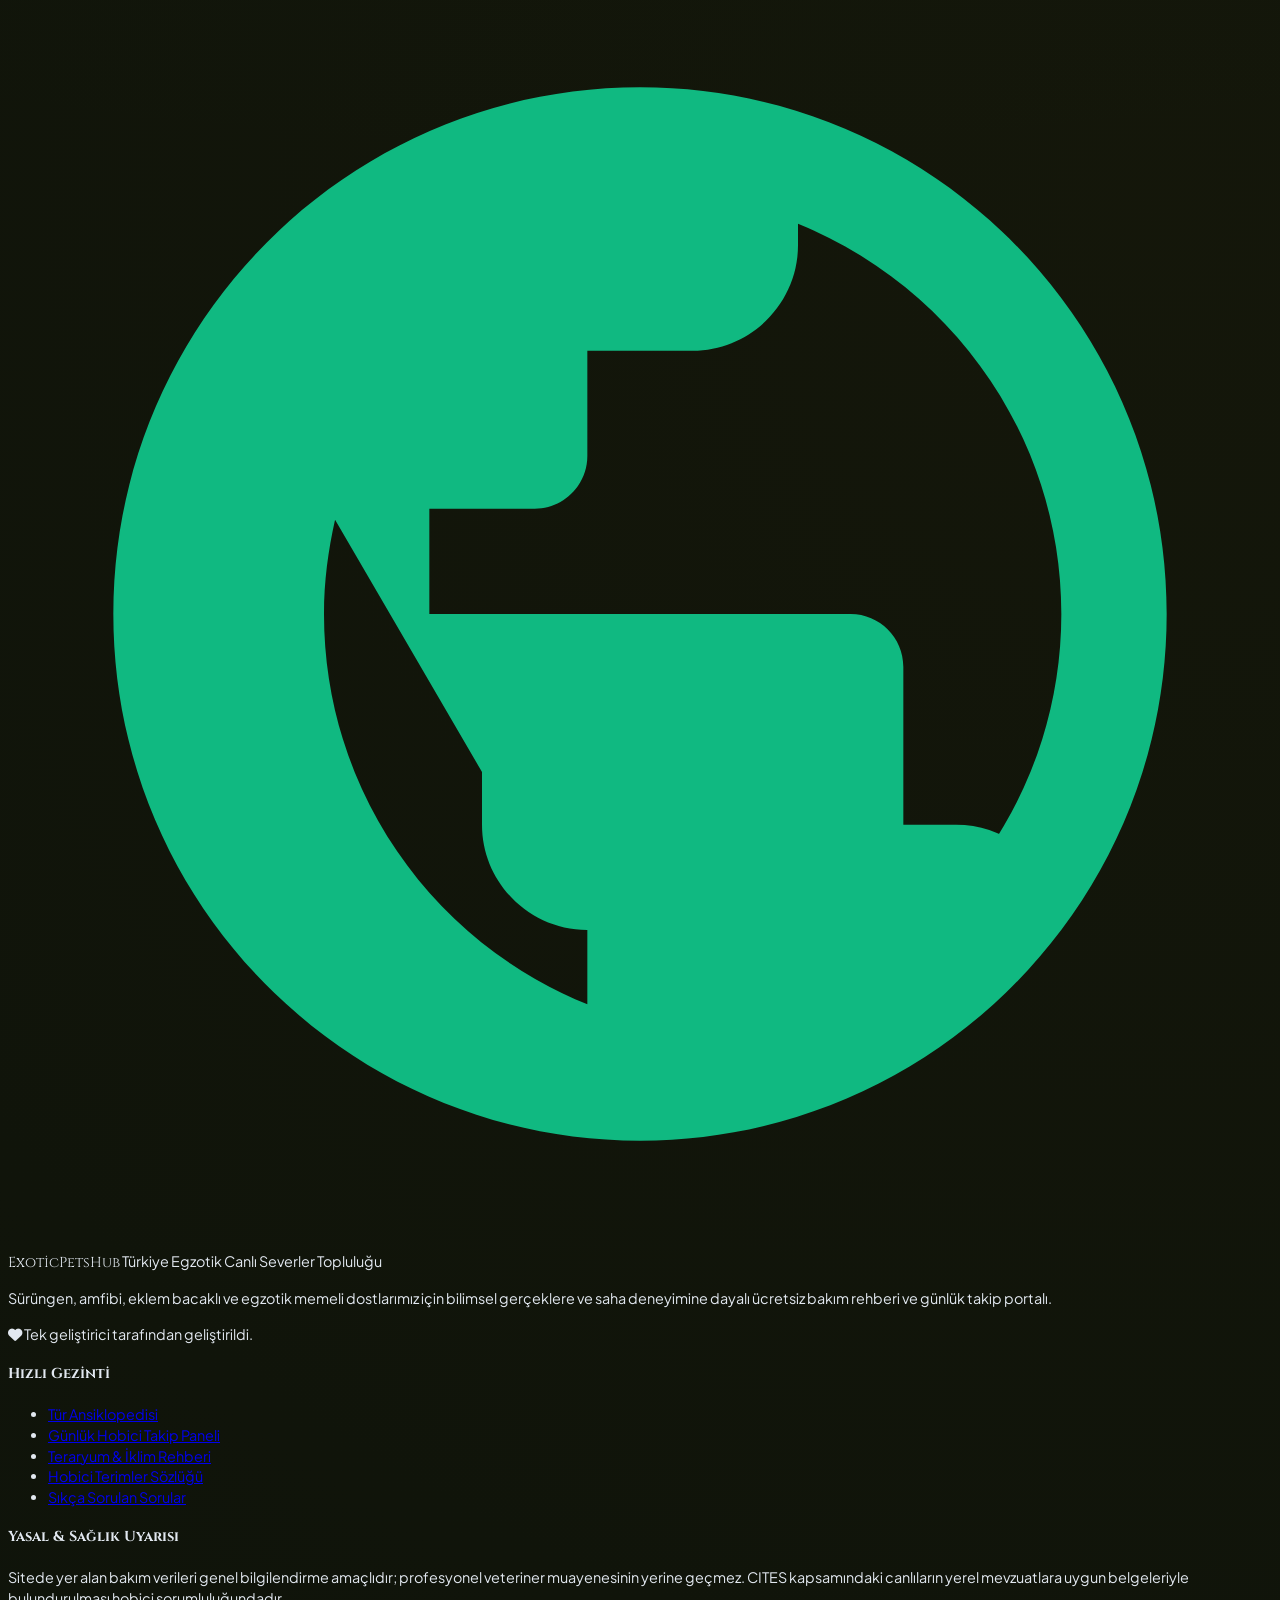
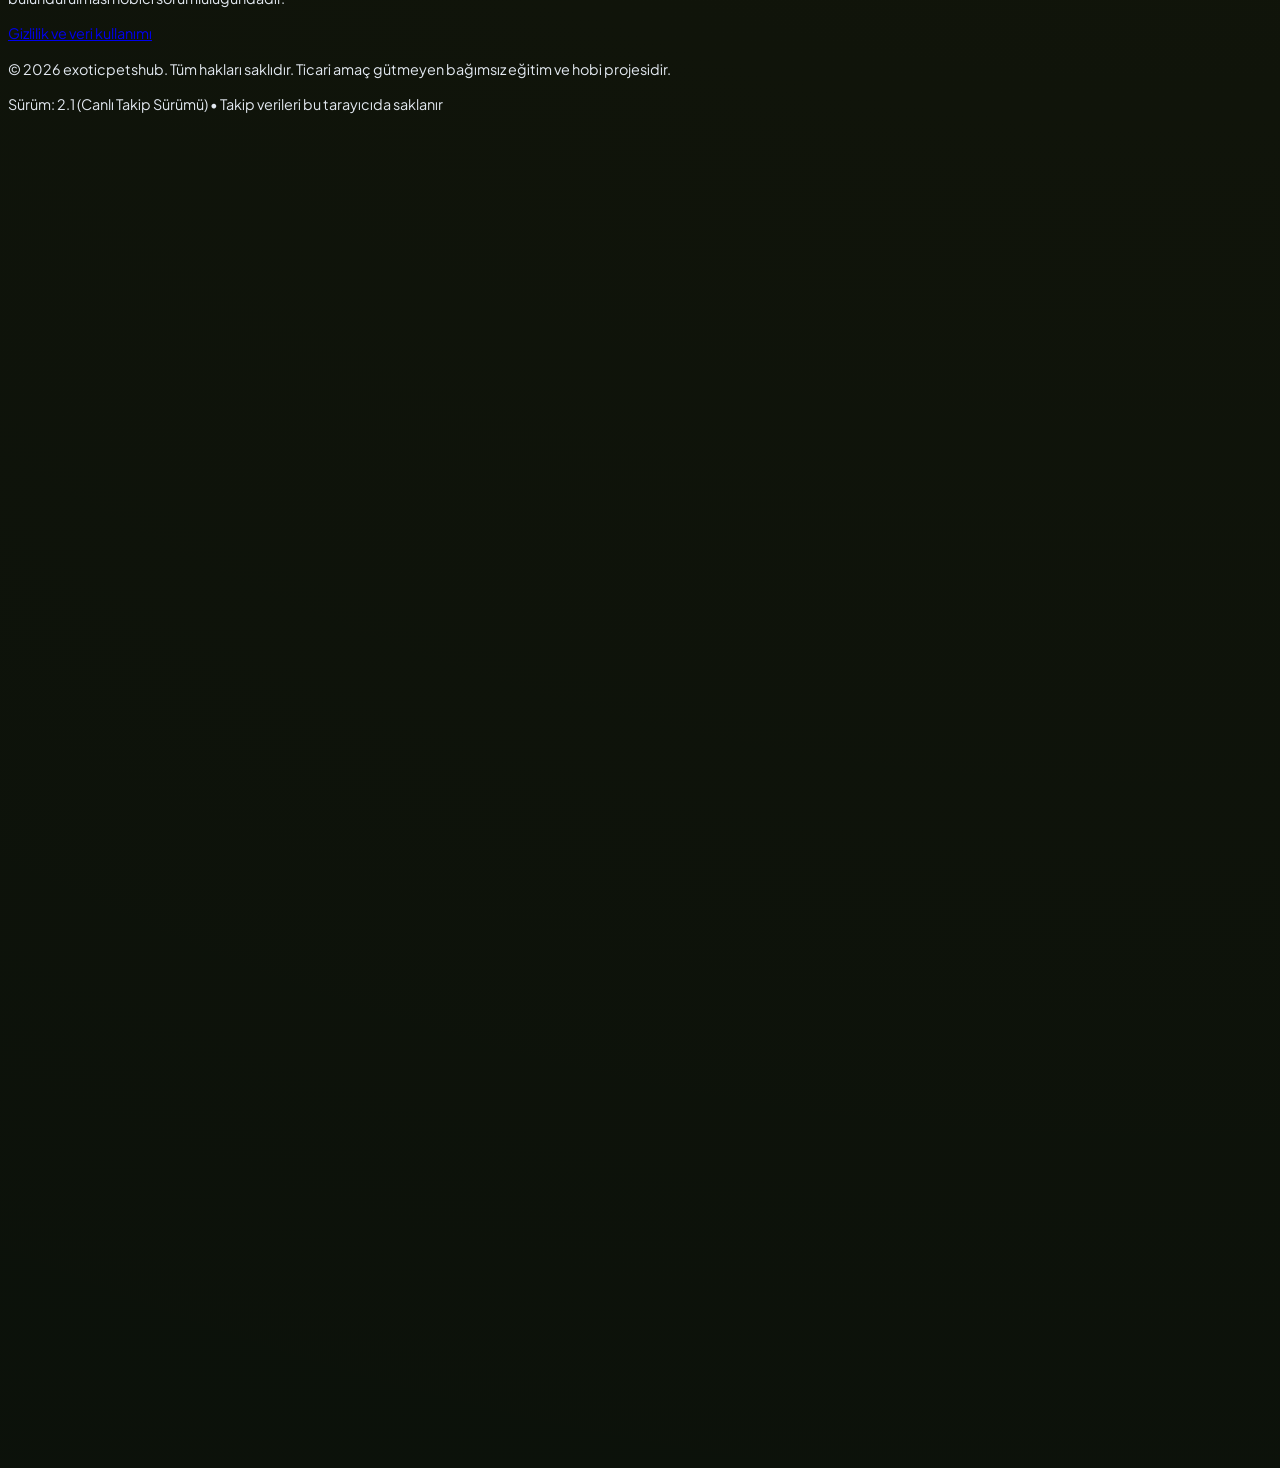
==== commit 15c4ee12: "Expand species catalog and highlight Instagram Co-authored-by: Copilot <223556219+Copilot@users.nore" ====
--- a/index.html
+++ b/index.html
@@ -265,6 +265,9 @@
           <a href="veterinarian.html" class="px-7 py-4 rounded-xl border border-rose-300/50 bg-rose-950/40 hover:bg-rose-900/60 text-white font-bold text-base sm:text-lg backdrop-blur-sm transition-all hover:-translate-y-0.5 flex items-center gap-3">
             <i class="fa-solid fa-user-doctor"></i> Sağlık merkezi
           </a>
+          <a href="https://www.instagram.com/exoticpets.hub/" target="_blank" rel="noopener me" class="px-7 py-4 rounded-xl border border-pink-300/60 bg-pink-950/50 hover:bg-pink-900/70 text-white font-bold text-base sm:text-lg backdrop-blur-sm transition-all hover:-translate-y-0.5 flex items-center gap-3">
+            <i class="fa-brands fa-instagram"></i> Instagram’da takip et
+          </a>
         </div>
 
         <p class="mt-8 text-sm sm:text-base font-medium text-white/85">
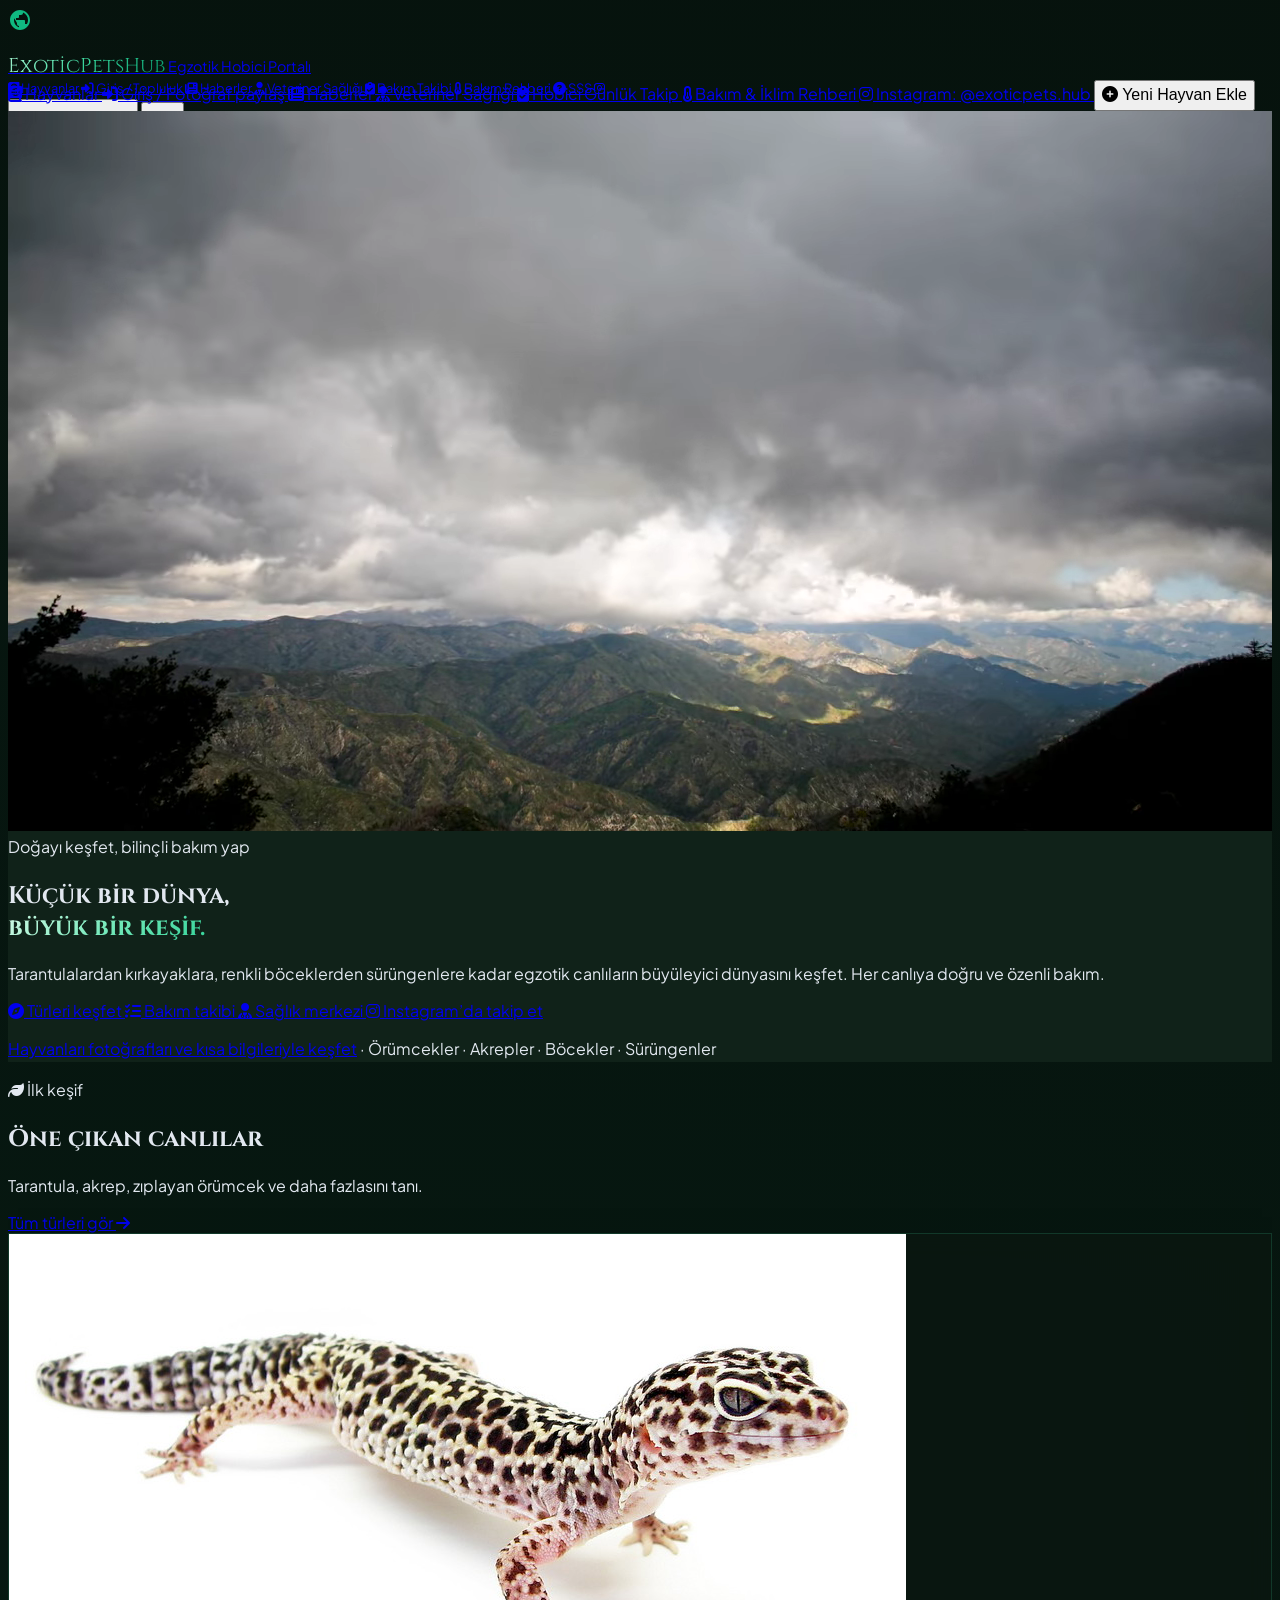
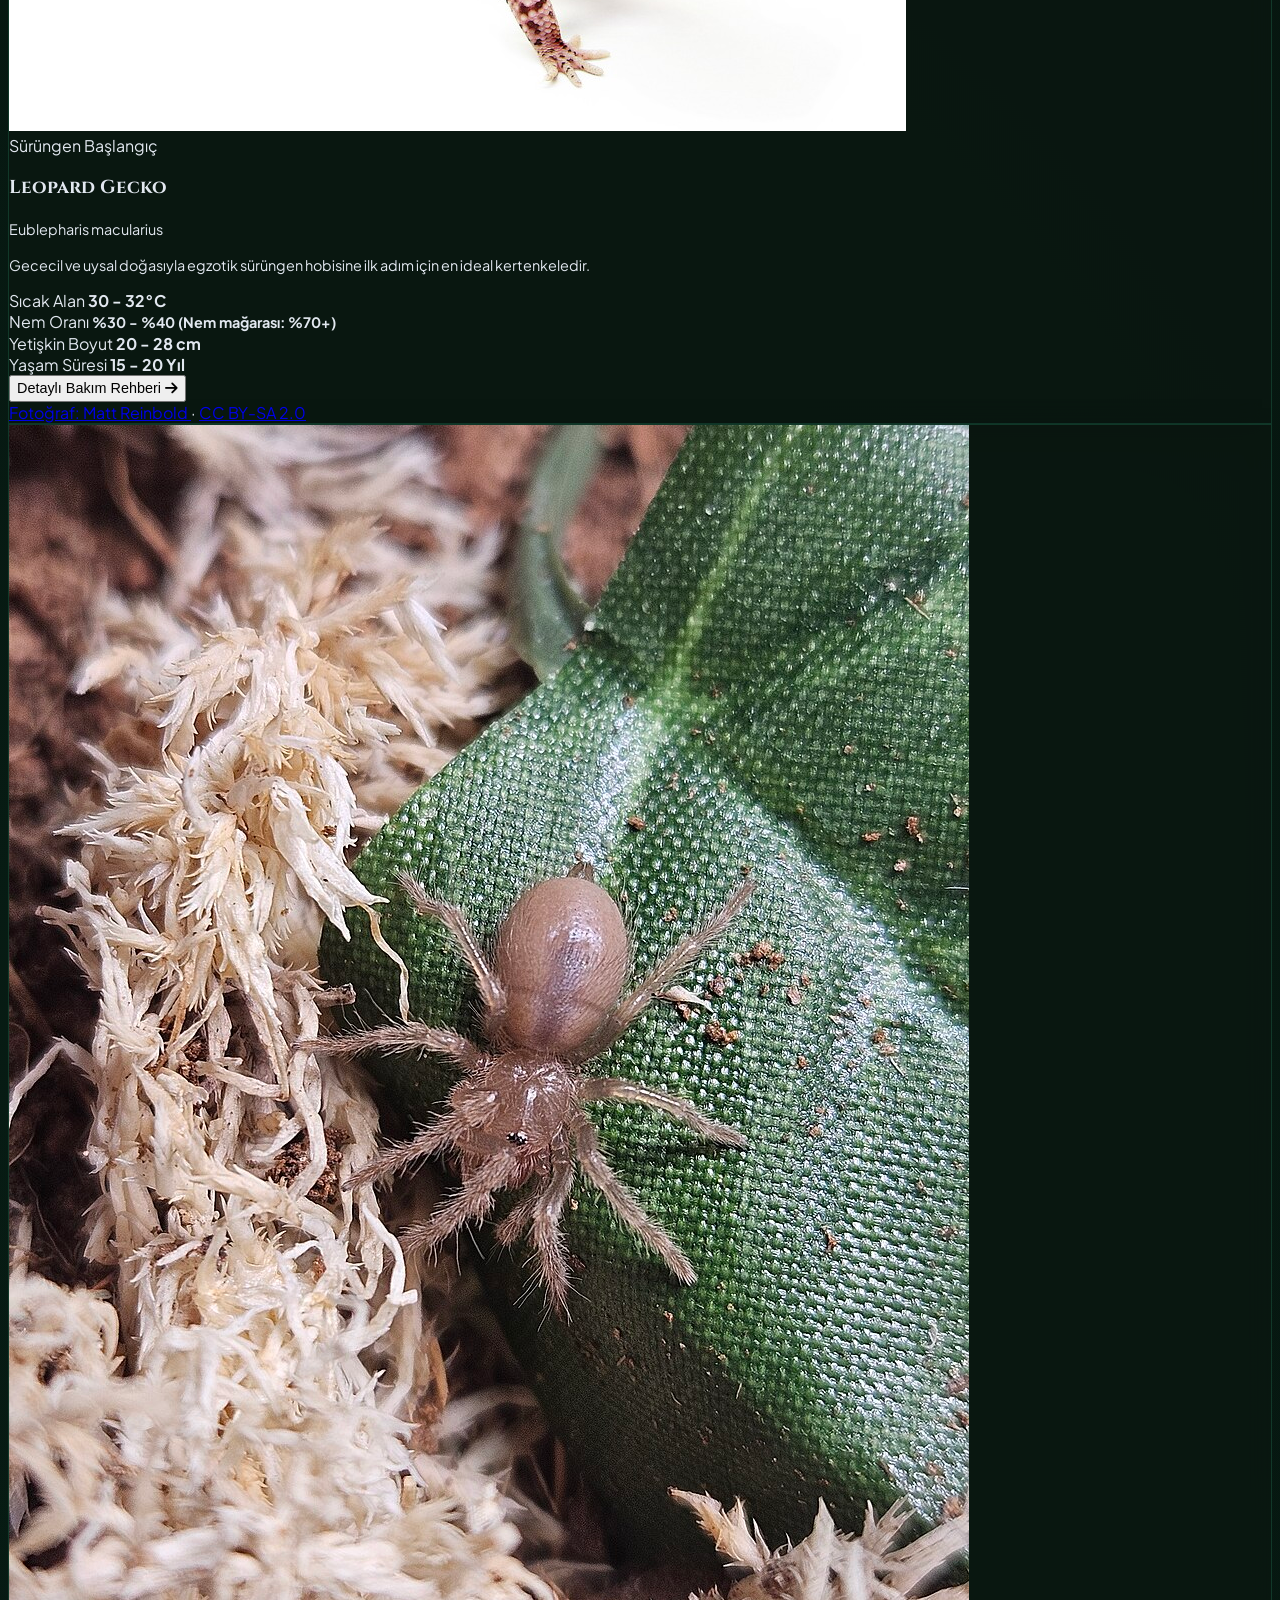
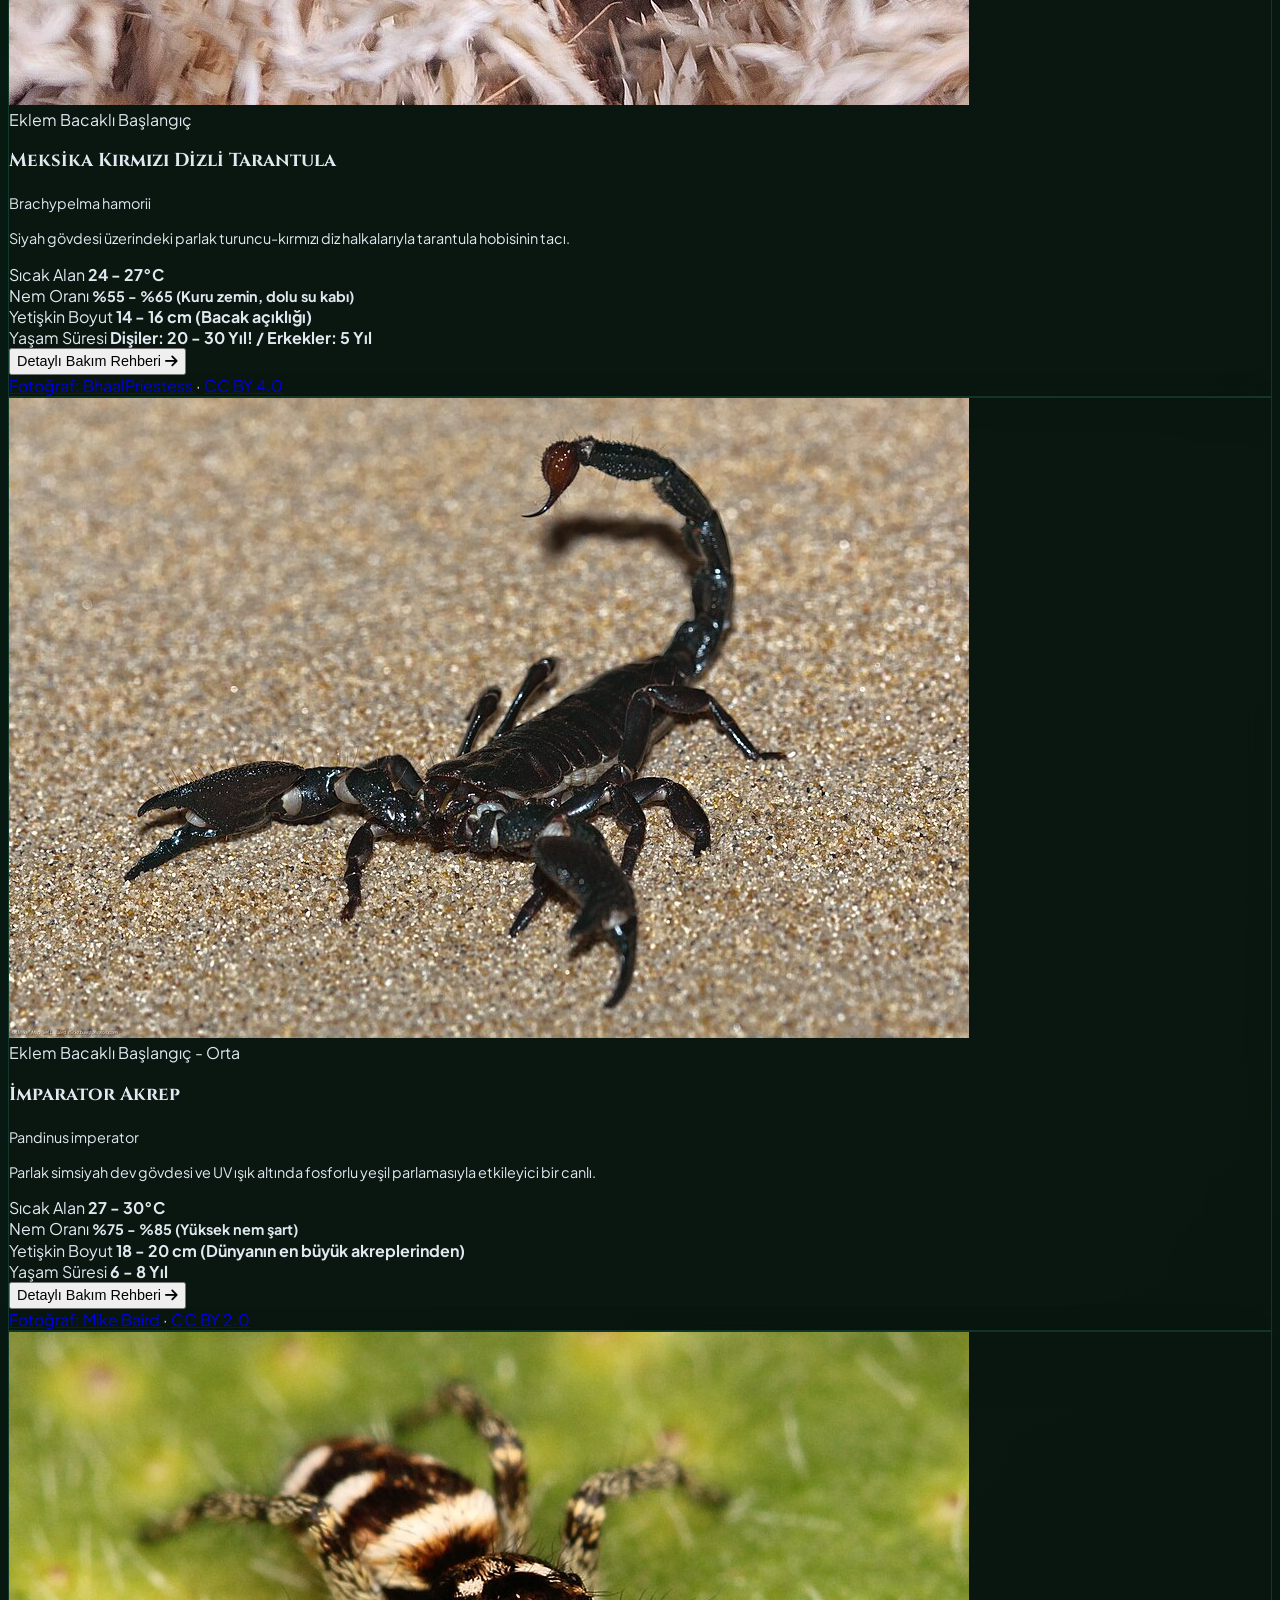
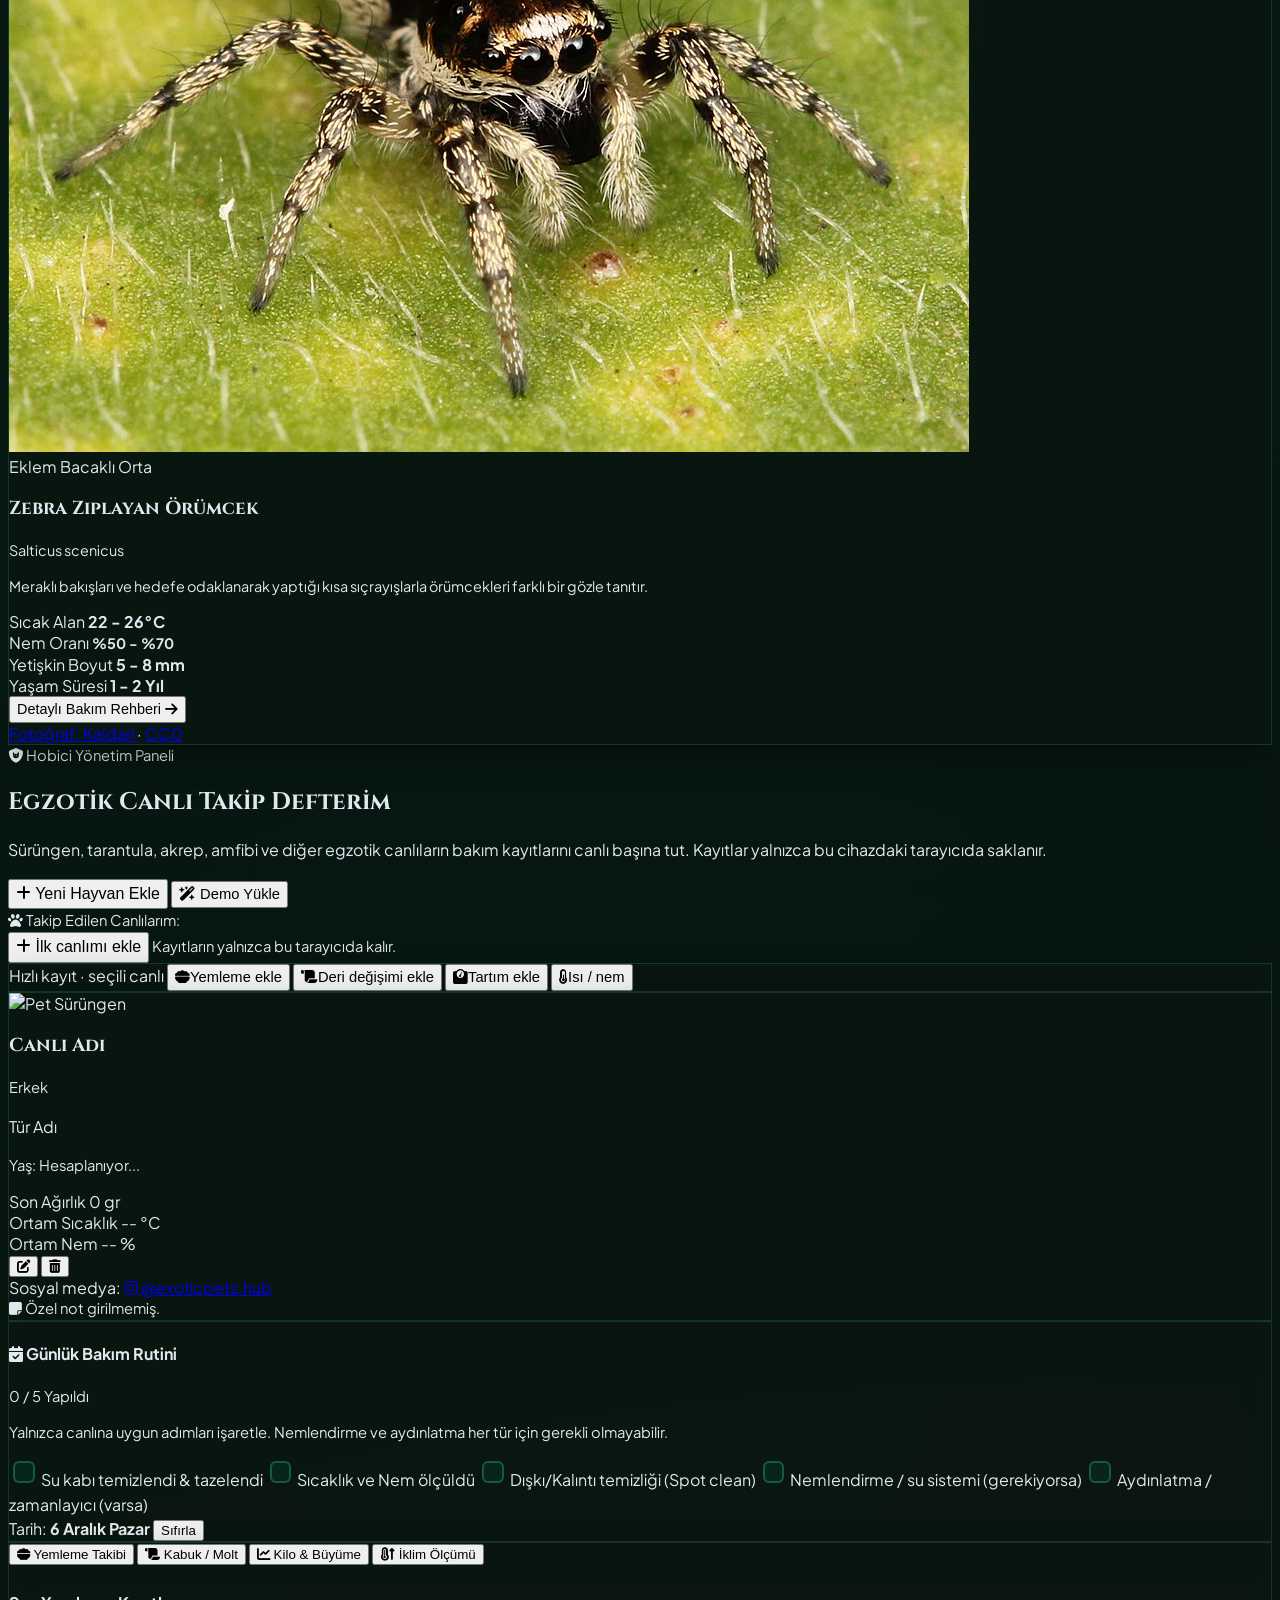
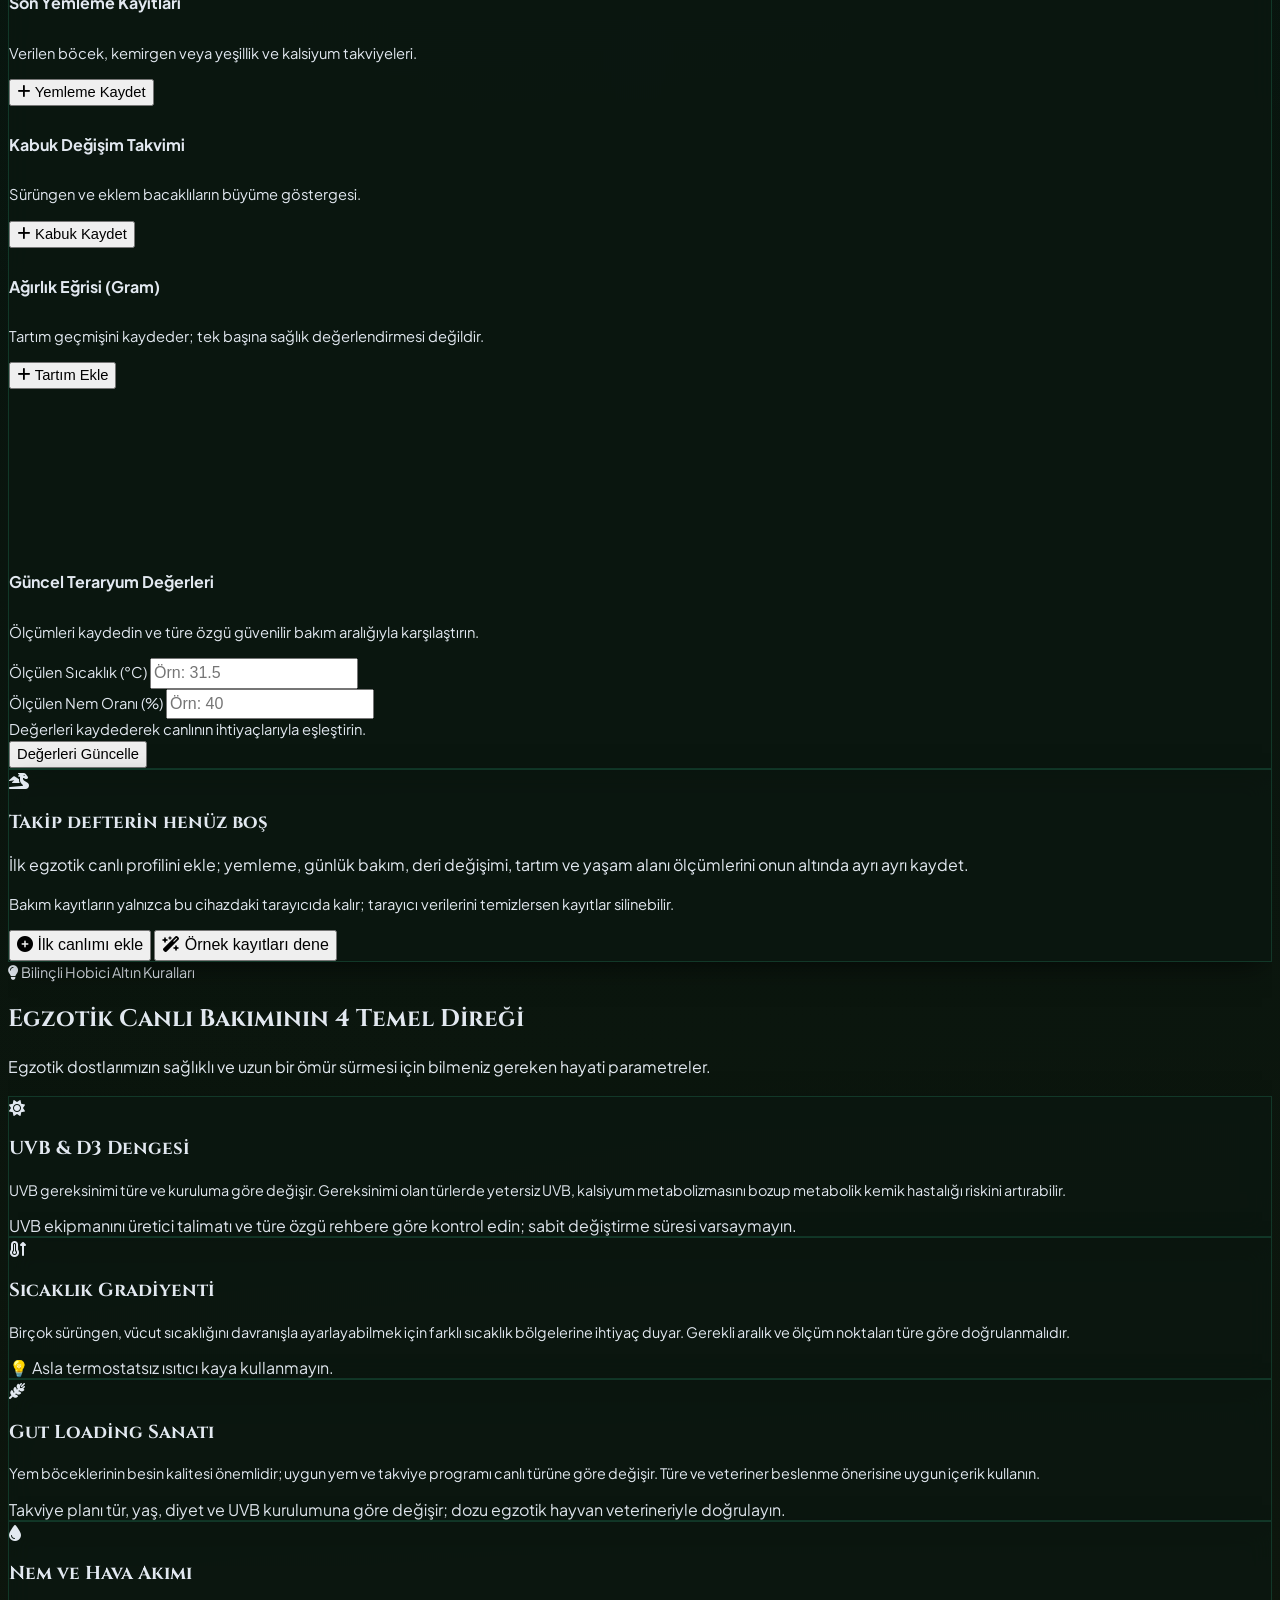
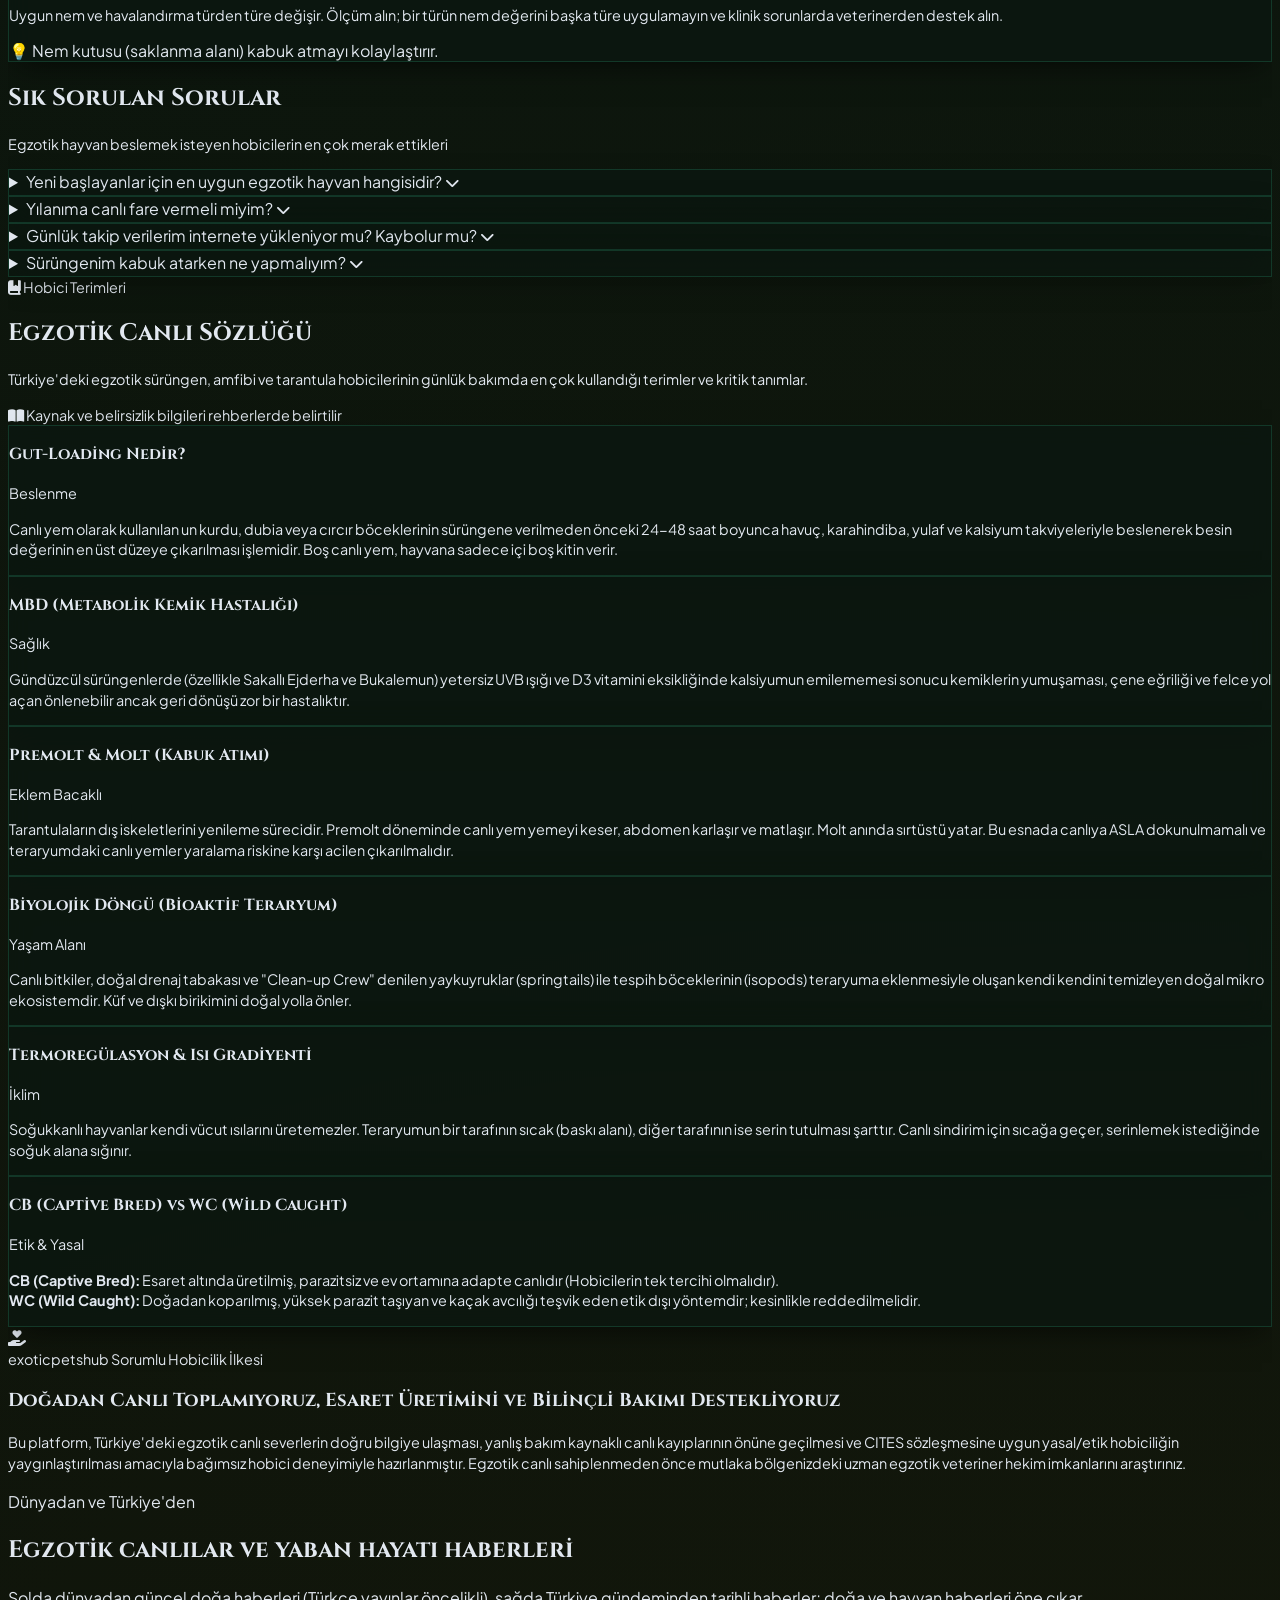
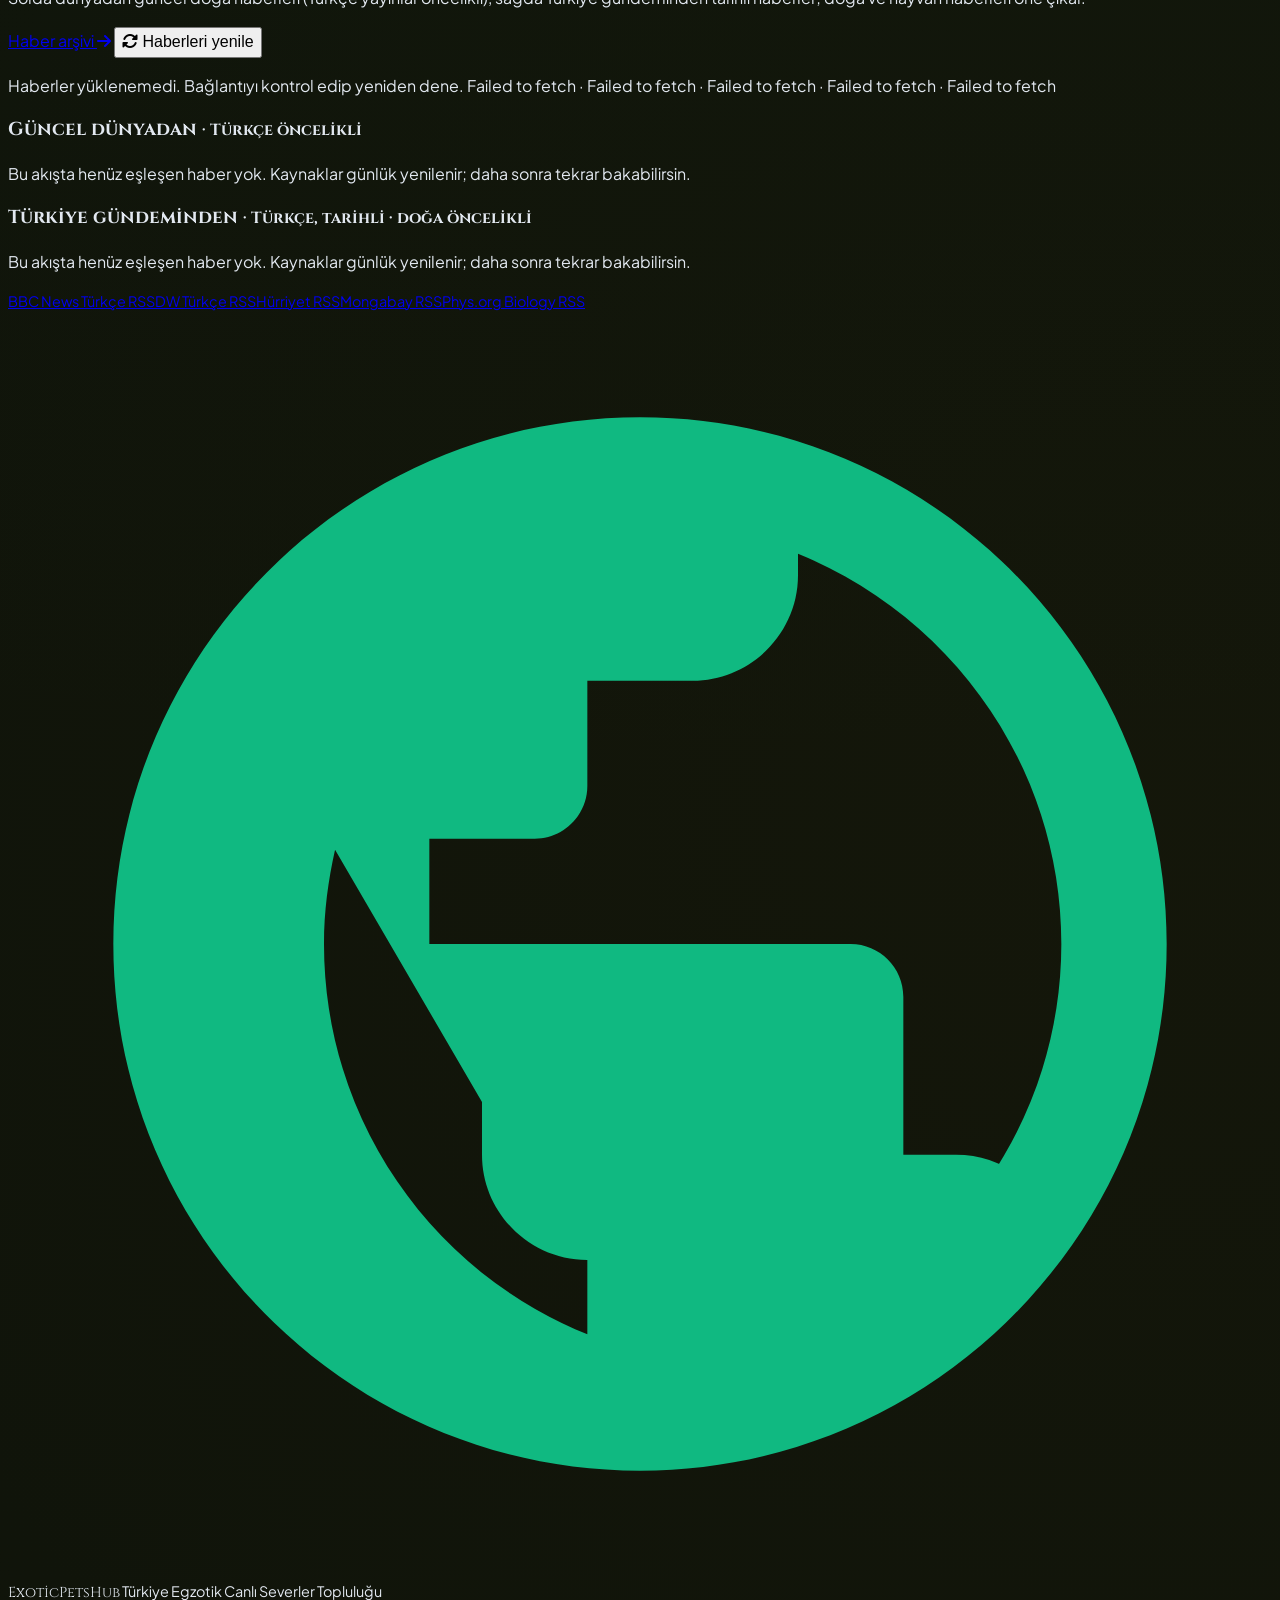
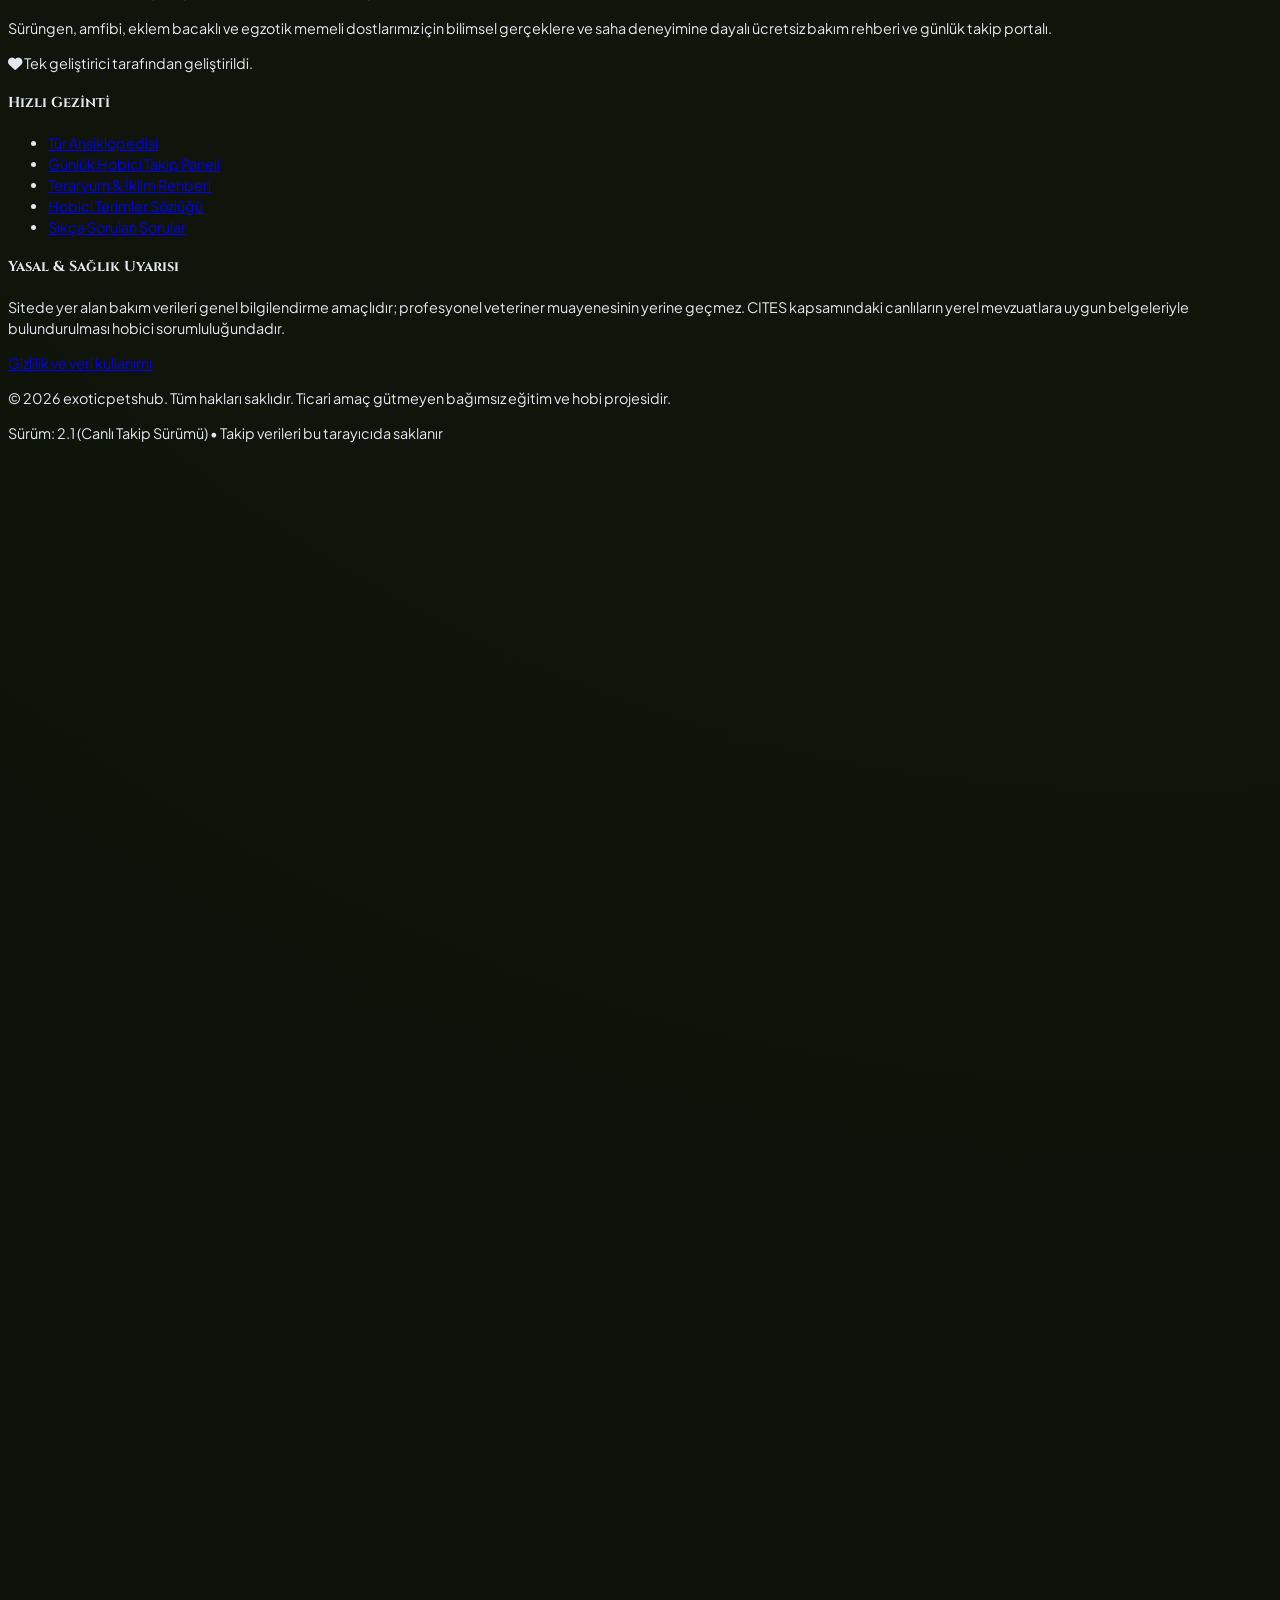
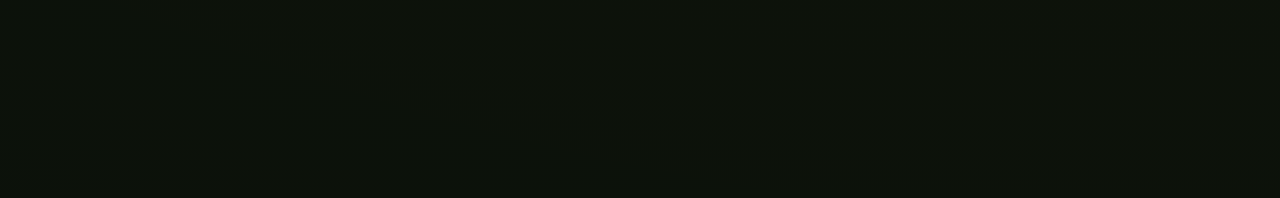
==== commit 3468d418: "Fix admin magic link redirect Co-authored-by: Copilot <223556219+Copilot@users.noreply.github.com>" ====
--- a/index.html
+++ b/index.html
@@ -13,6 +13,11 @@
   <meta name="robots" content="index, follow, max-snippet:-1, max-image-preview:large, max-video-preview:-1">
   <meta name="theme-color" content="#064e3b">
   <link rel="canonical" href="https://exoticpetshub.com.tr/">
+  <script>
+    if (window.location.hash.includes('access_token=') || window.location.search.includes('code=')) {
+      window.location.replace('https://exoticpetshub.com.tr/admin.html' + window.location.search + window.location.hash);
+    }
+  </script>
 
   <!-- Open Graph / Facebook & WhatsApp Önizleme -->
   <meta property="og:type" content="website">
--- a/style.css
+++ b/style.css
@@ -183,6 +183,52 @@
   }
 }
 
+@media (min-width: 1280px) {
+  header.sticky > div {
+    max-width: 1600px;
+  }
+
+  header.sticky > div > div {
+    height: 4.5rem;
+  }
+
+  header.sticky > div > div > a:first-child {
+    gap: 0.6rem;
+  }
+
+  header.sticky > div > div > a:first-child > div:first-child {
+    width: 2.75rem;
+    height: 2.75rem;
+  }
+
+  header.sticky > div > div > a:first-child > div:first-child img {
+    width: 1.5rem;
+    height: 1.5rem;
+  }
+
+  header.sticky > div > div > a:first-child > div:last-child > span:first-child {
+    font-size: 1.25rem;
+  }
+
+  header.sticky nav {
+    gap: 0.85rem;
+    font-size: 0.8rem;
+  }
+
+  header.sticky nav a {
+    gap: 0.35rem;
+    white-space: nowrap;
+  }
+
+  header.sticky > div > div > div:last-child {
+    gap: 0.5rem;
+  }
+
+  header.sticky > div > div > div:last-child > button {
+    padding: 0.55rem 0.85rem;
+  }
+}
+
 /* Custom Scrollbar */
 ::-webkit-scrollbar {
   width: 8px;
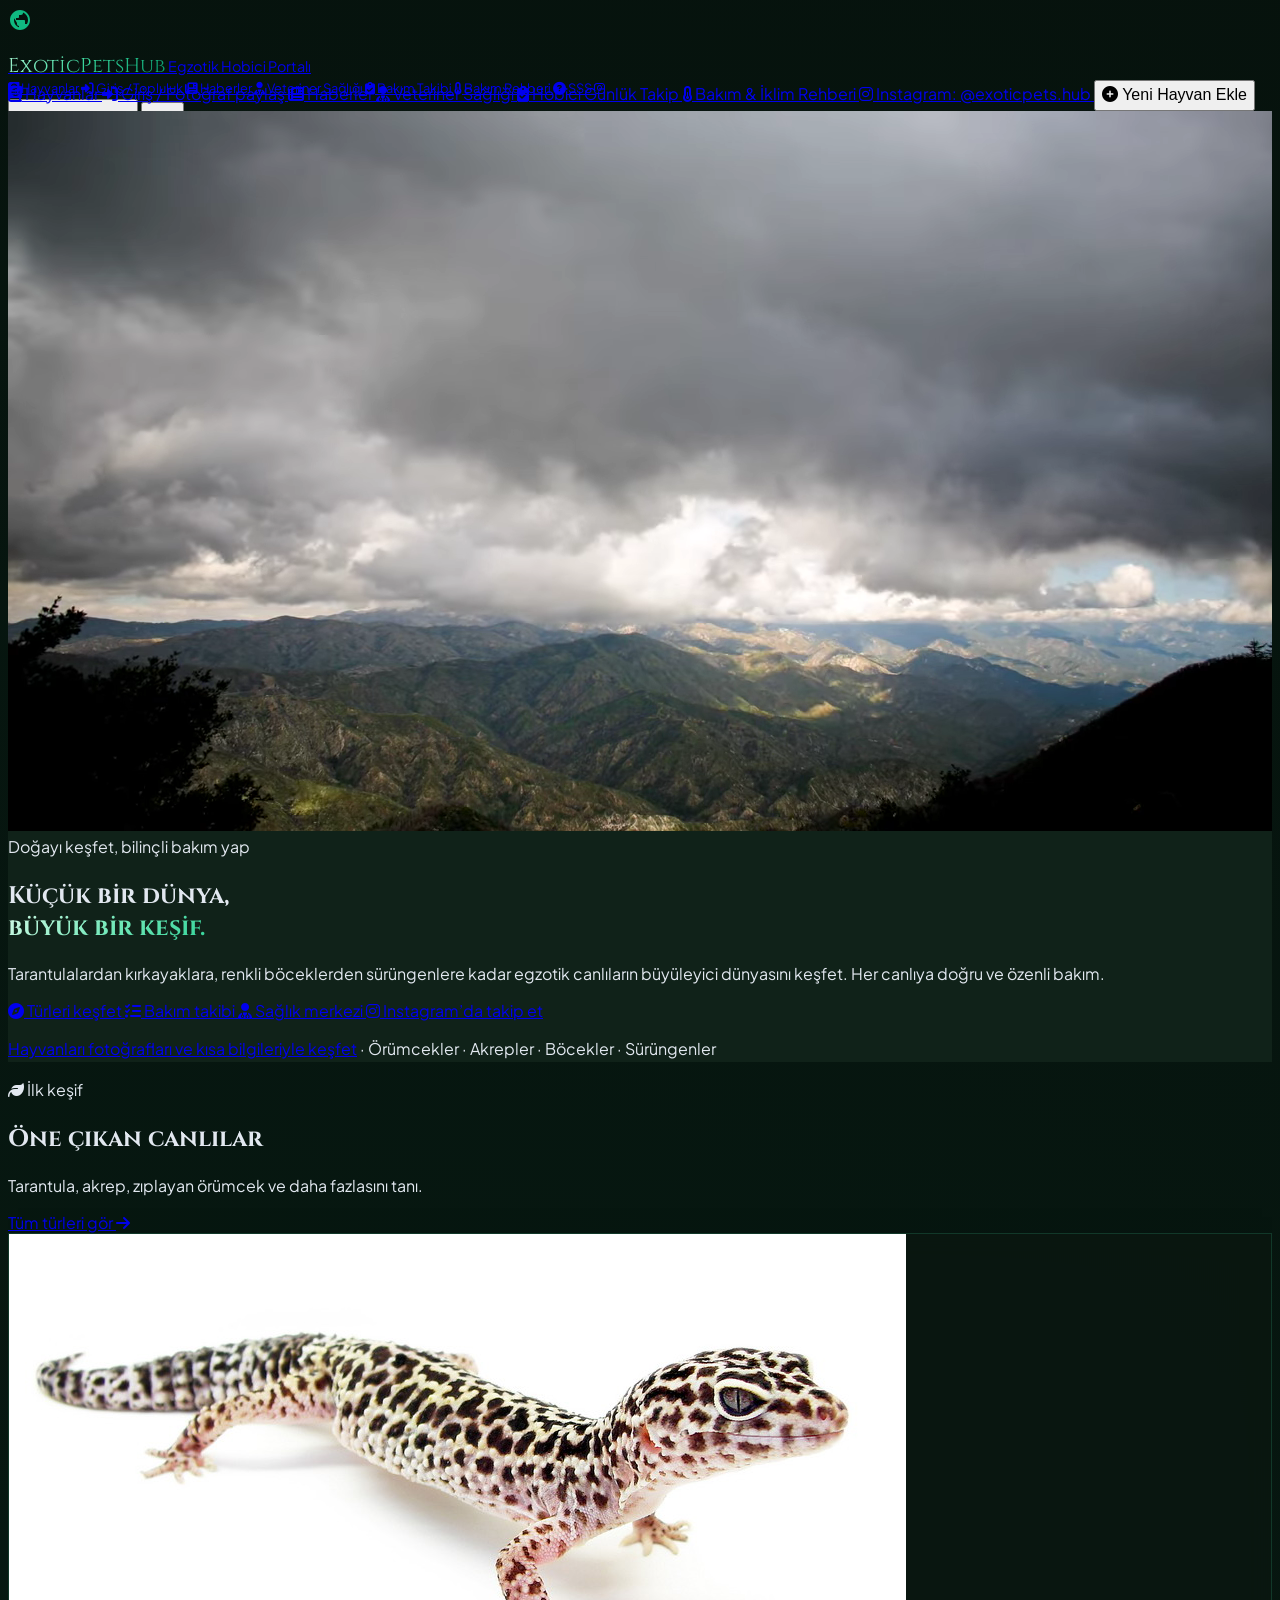
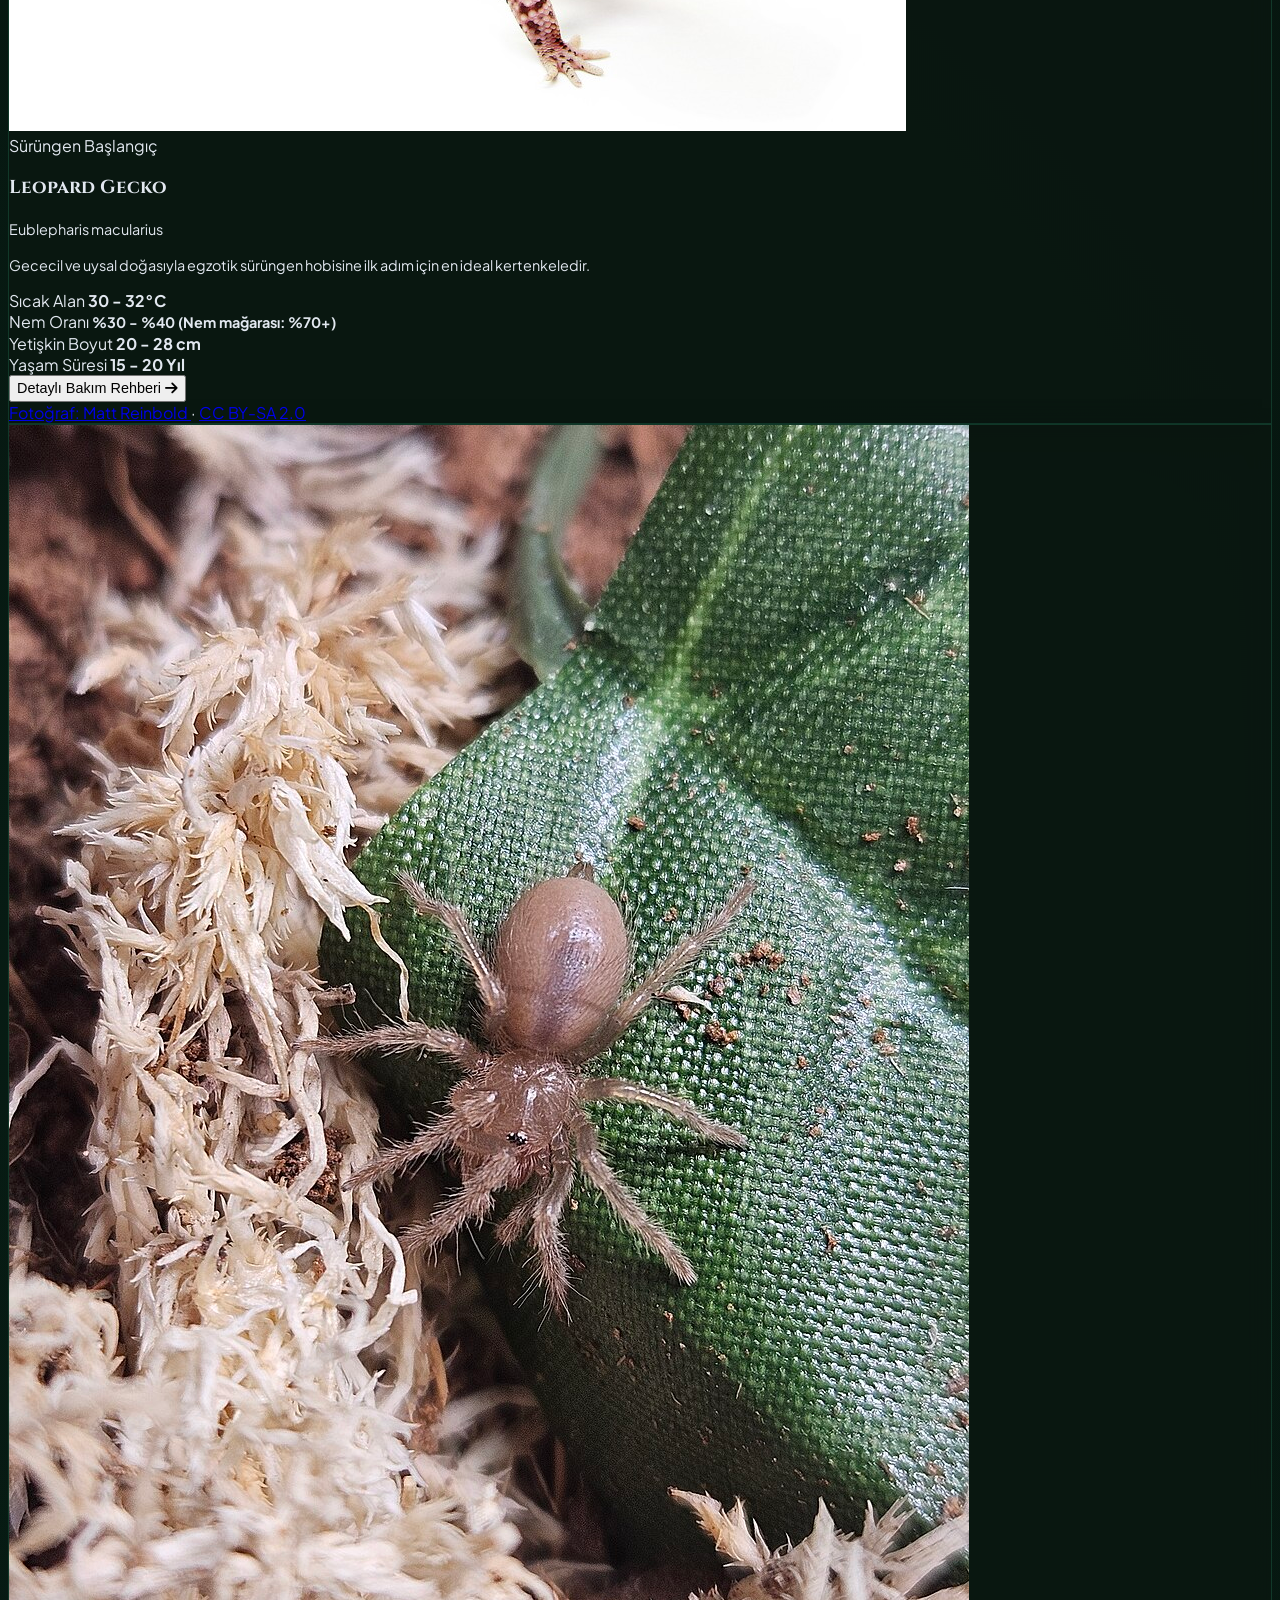
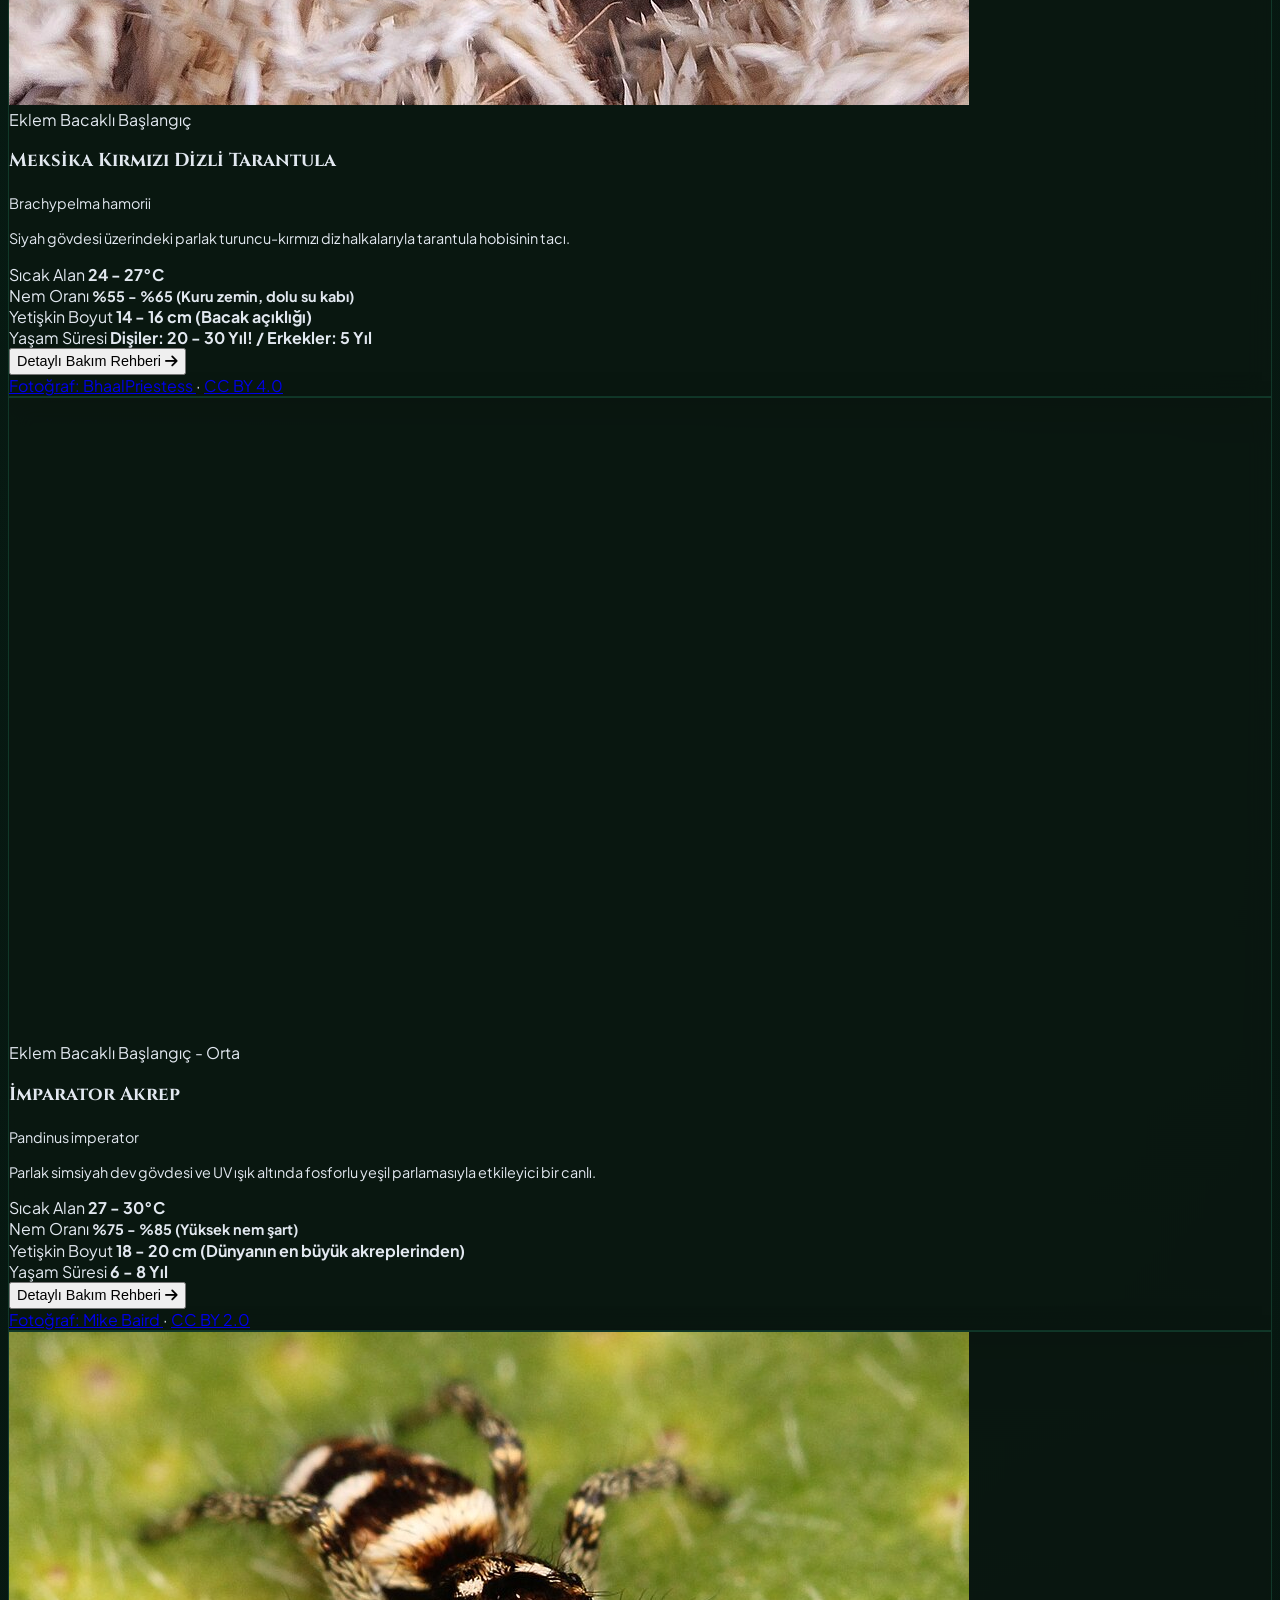
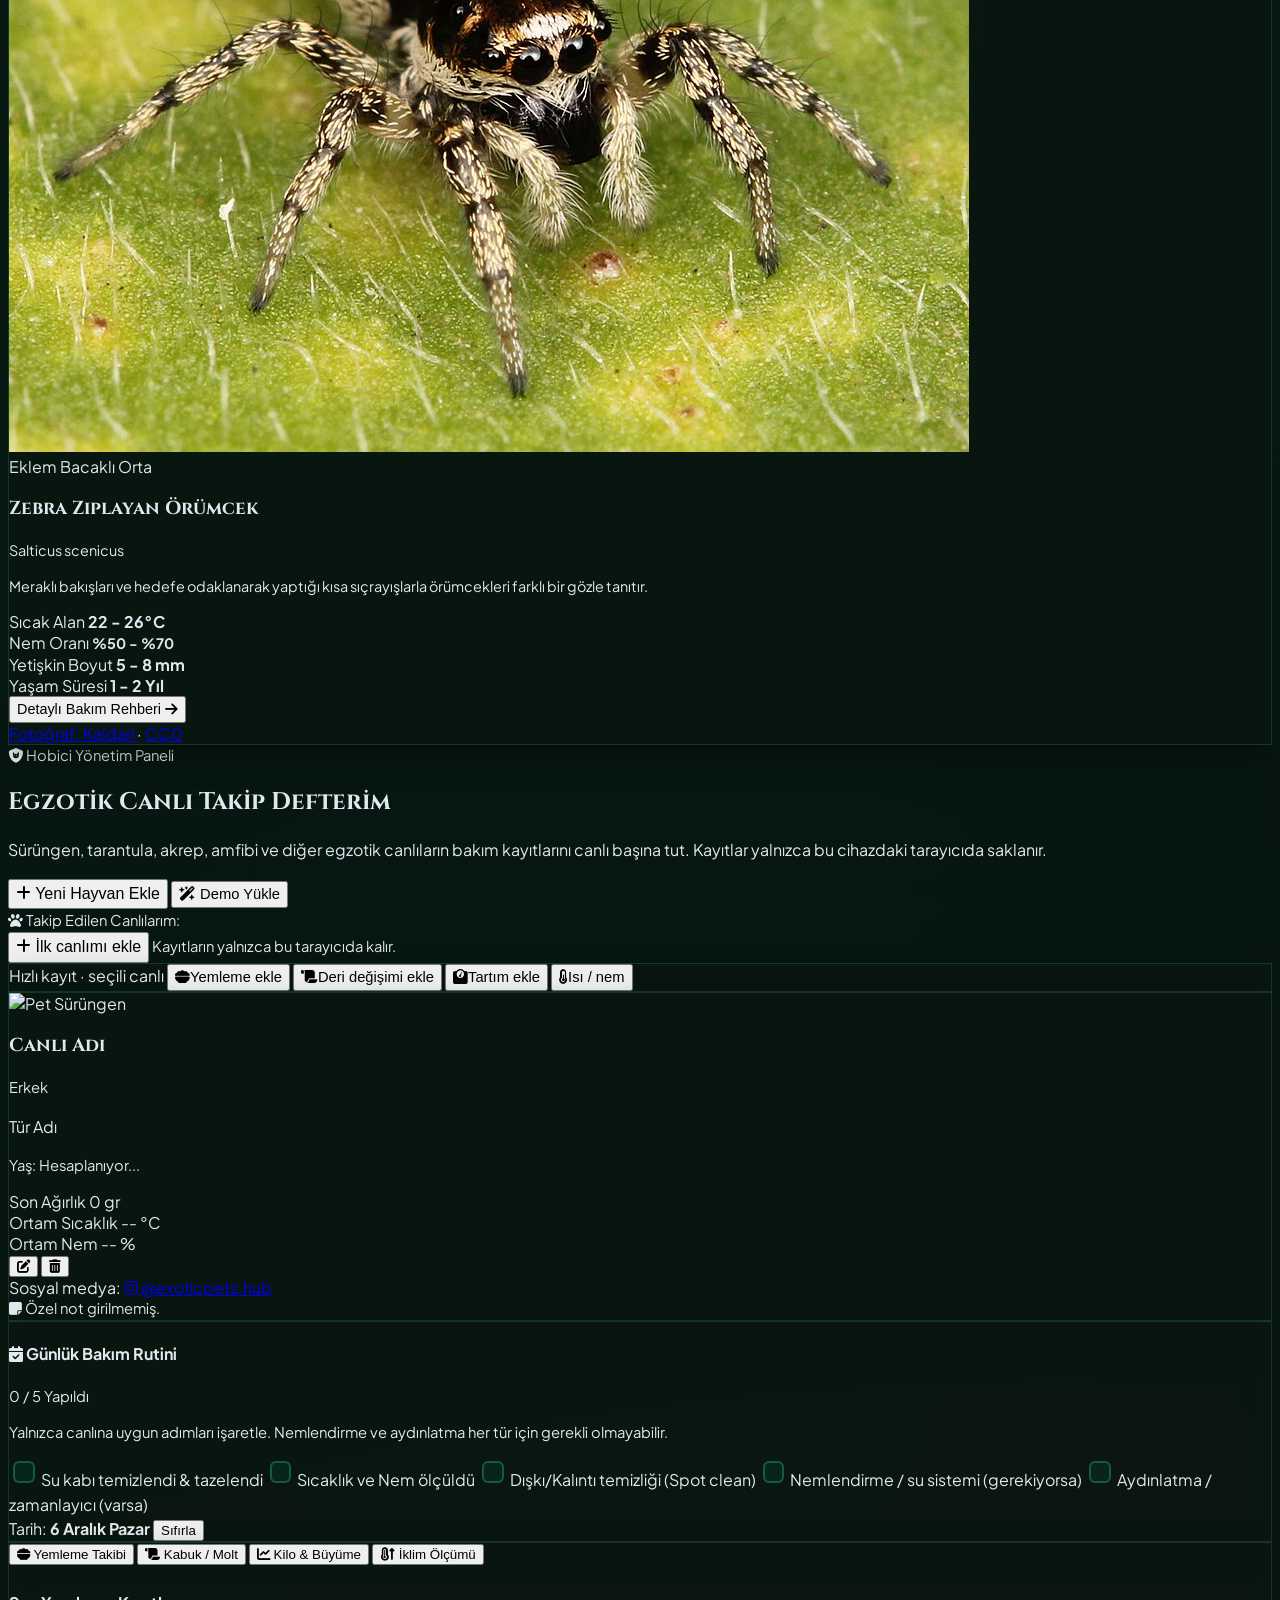
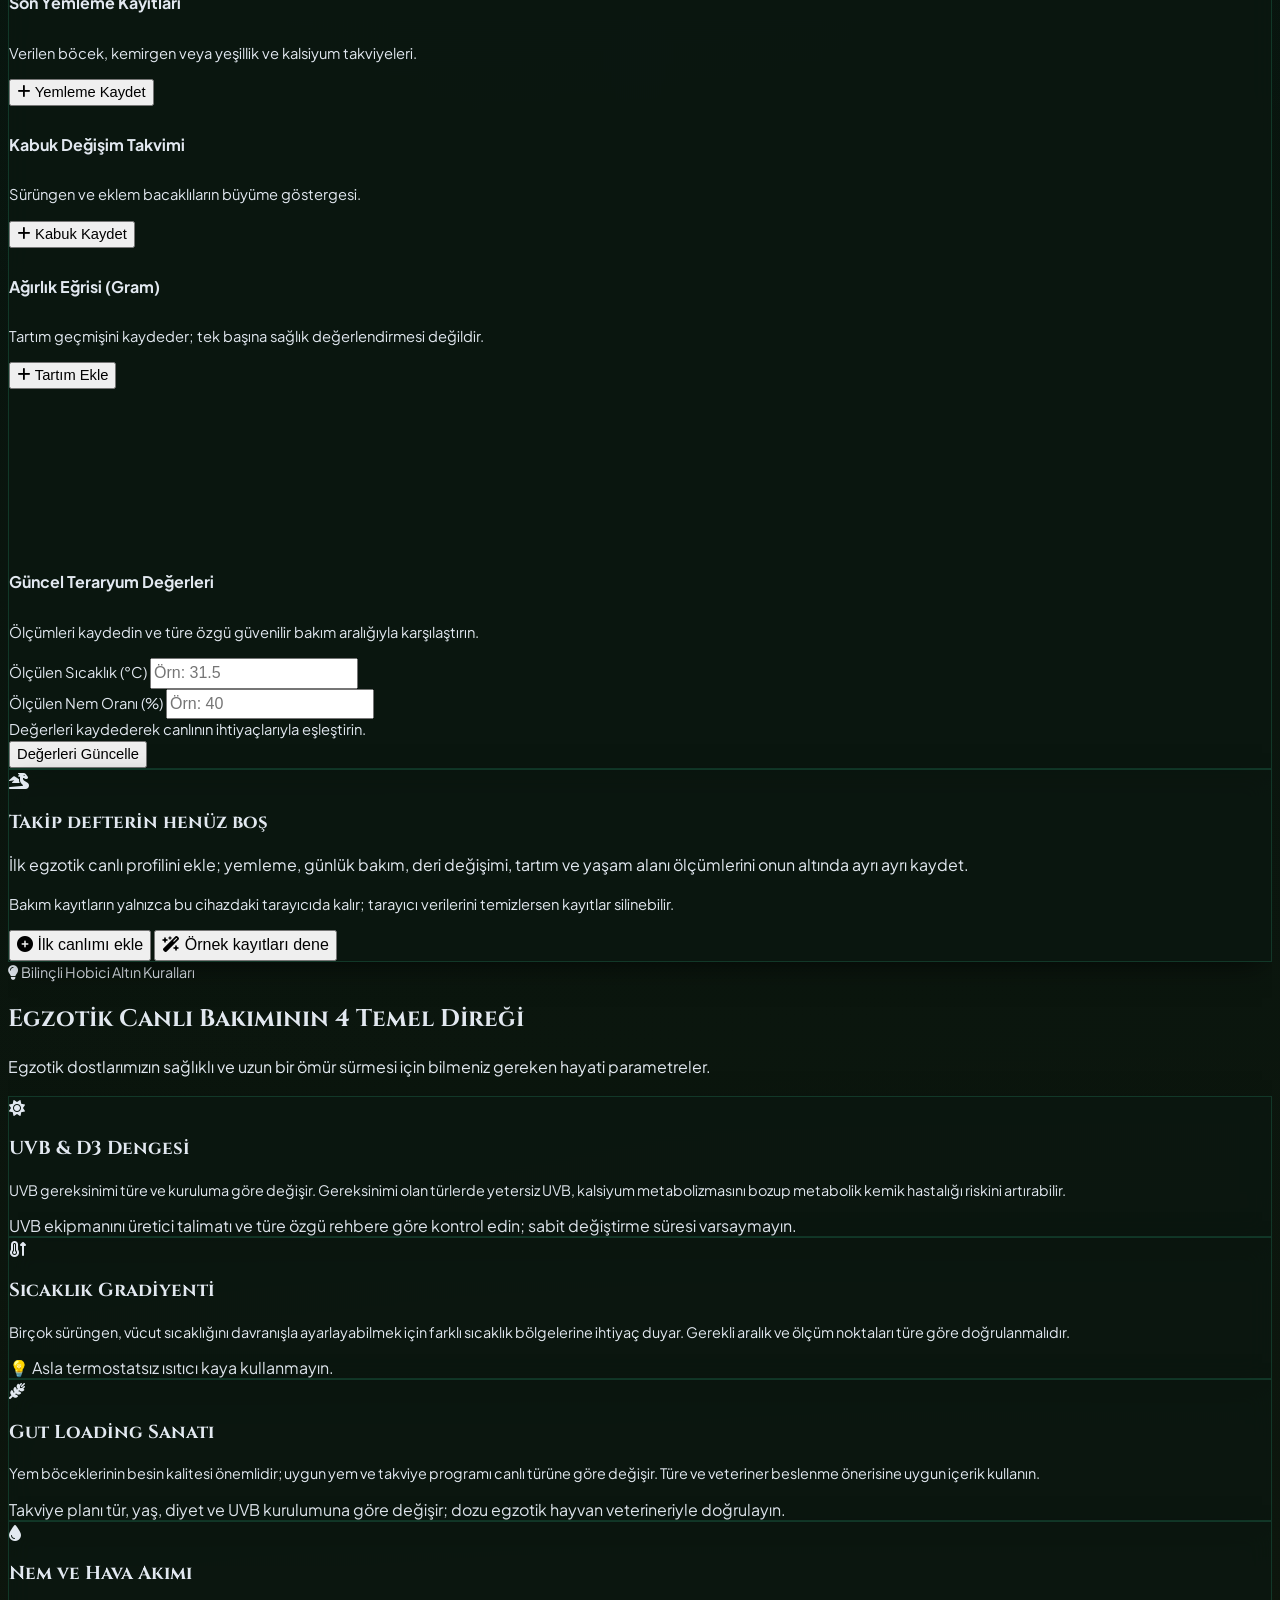
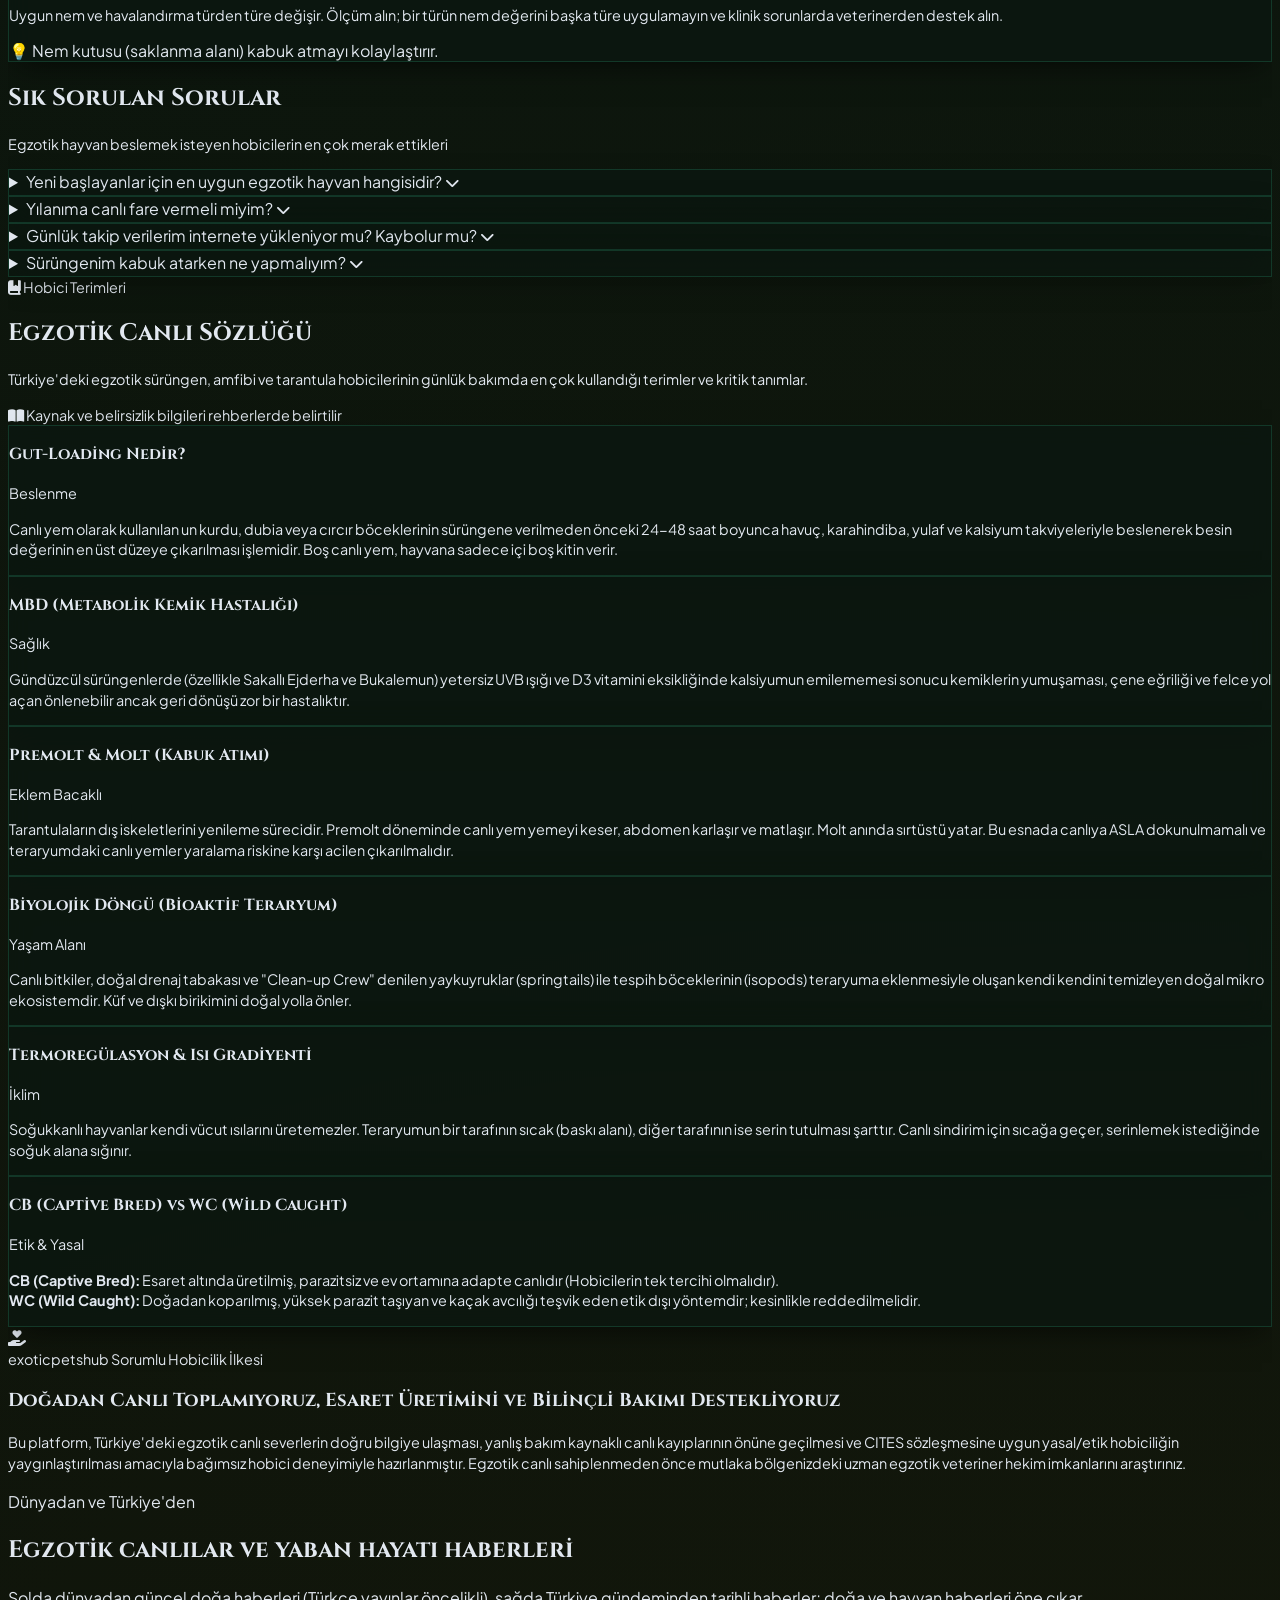
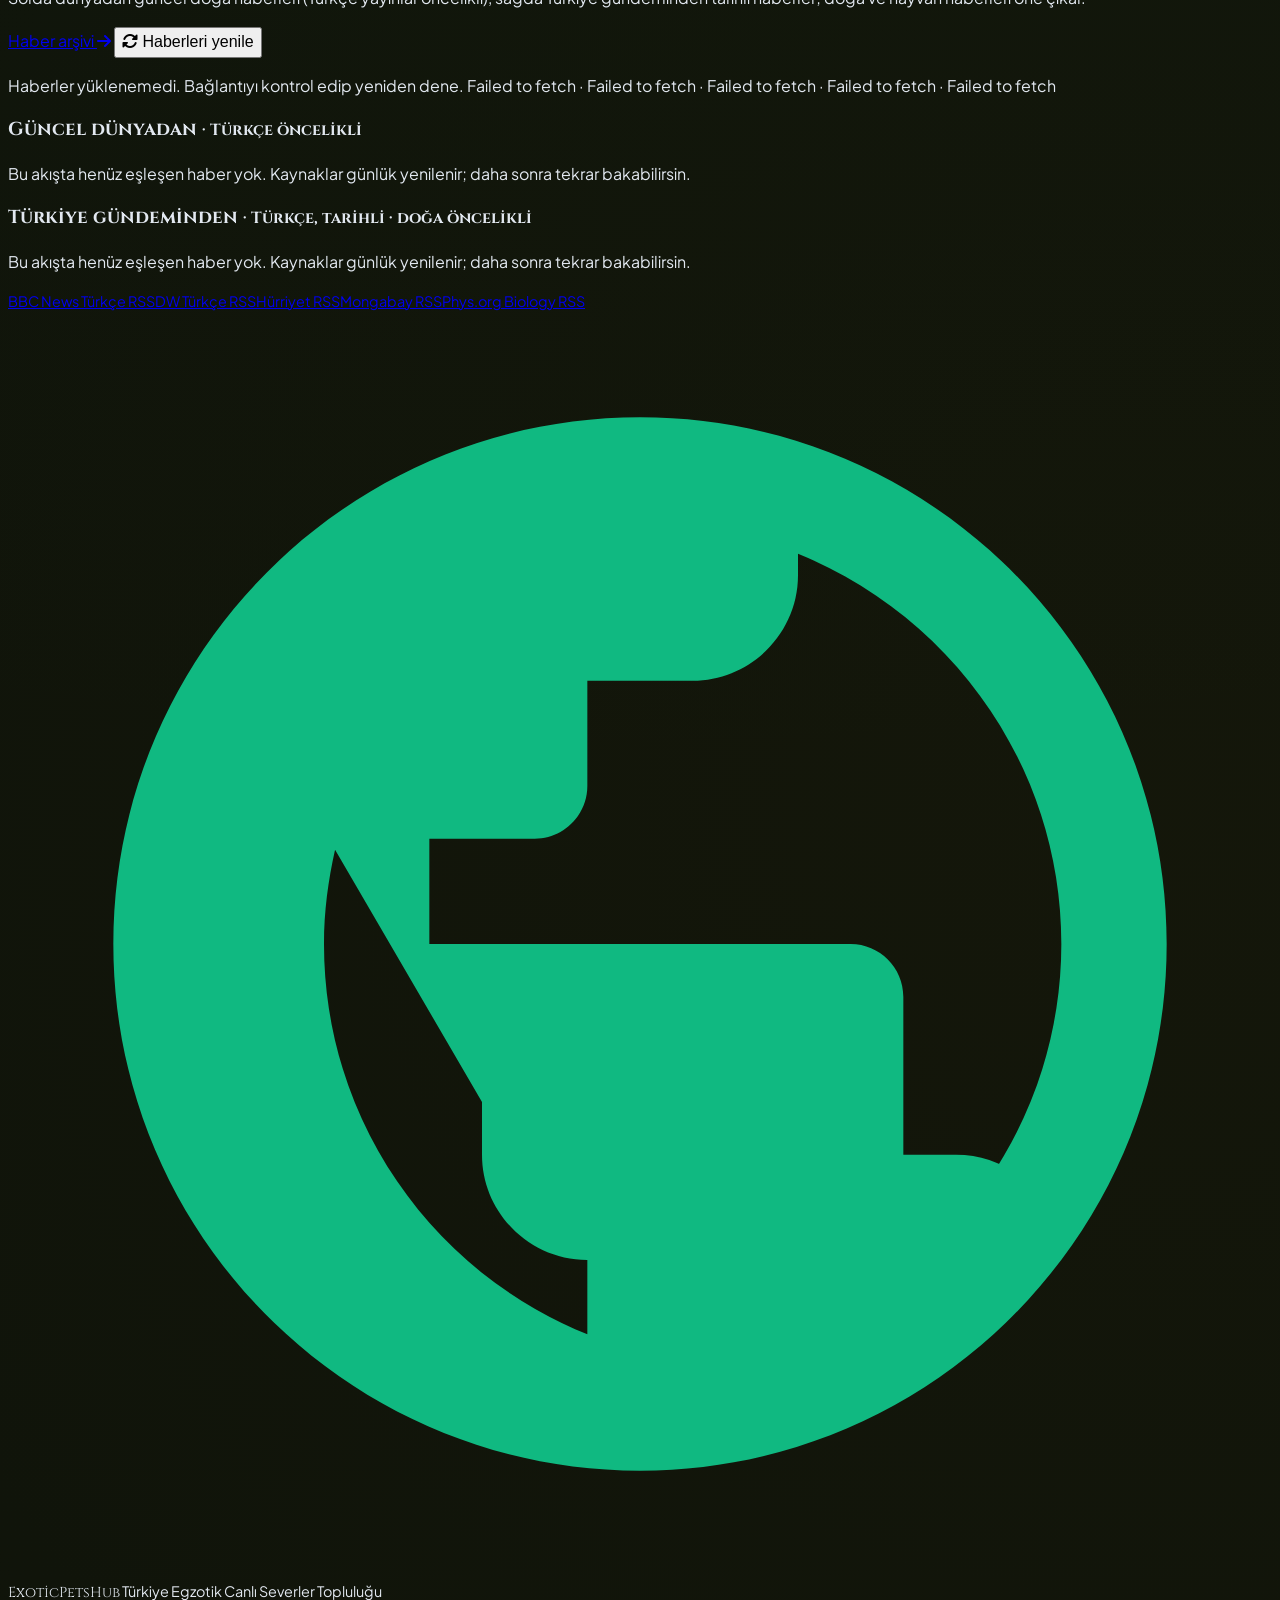
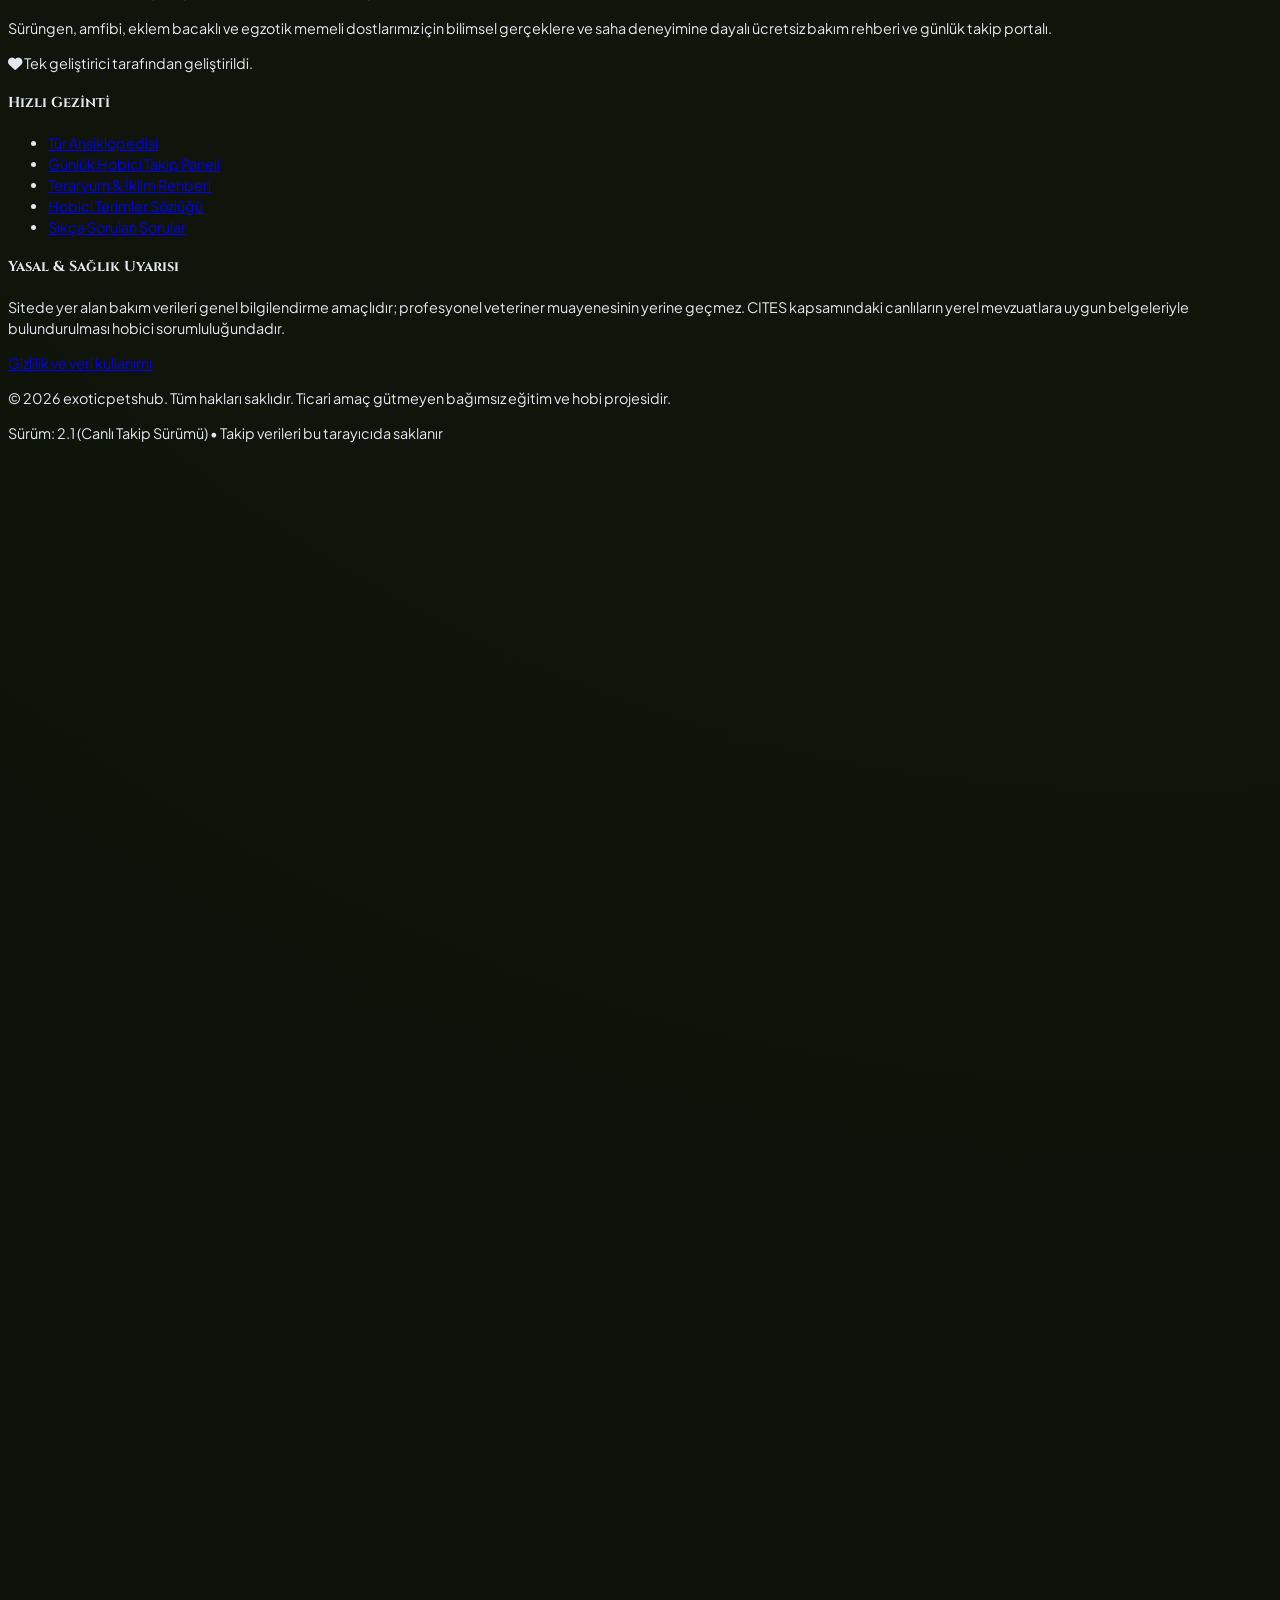
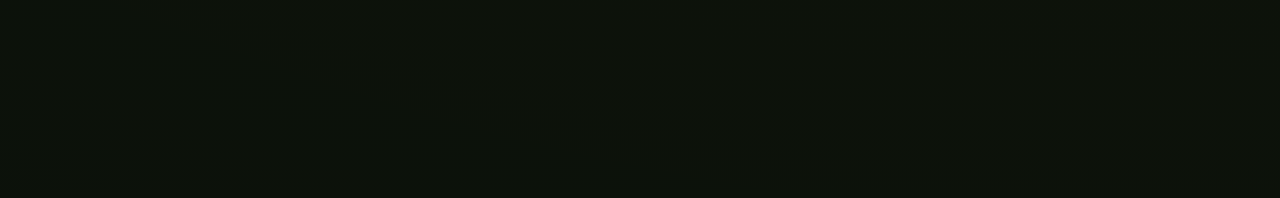
==== commit 4f8c1559: "Expand species catalog and strengthen community flow Co-authored-by: Copilot <223556219+Copilot@user" ====
--- a/index.html
+++ b/index.html
@@ -1041,6 +1041,7 @@
               <option value="invertebrate">Eklem bacaklı (tarantula, akrep, çıyan, böcek)</option>
               <option value="amphibian">İkiyaşamlı (kurbağa, semender)</option>
               <option value="mammal">Memeli</option>
+              <option value="bird">Kuş</option>
               <option value="aquatic">Akuatik / balık</option>
             </select>
           </div>
@@ -1230,6 +1231,7 @@
   <script src="data.js"></script>
   <script src="additional-species.js"></script>
   <script src="extra-species.js"></script>
+  <script src="curious-species.js"></script>
   <script src="catalog-db.js"></script>
   <script src="app.js"></script>
   <script src="news-sources.js"></script>
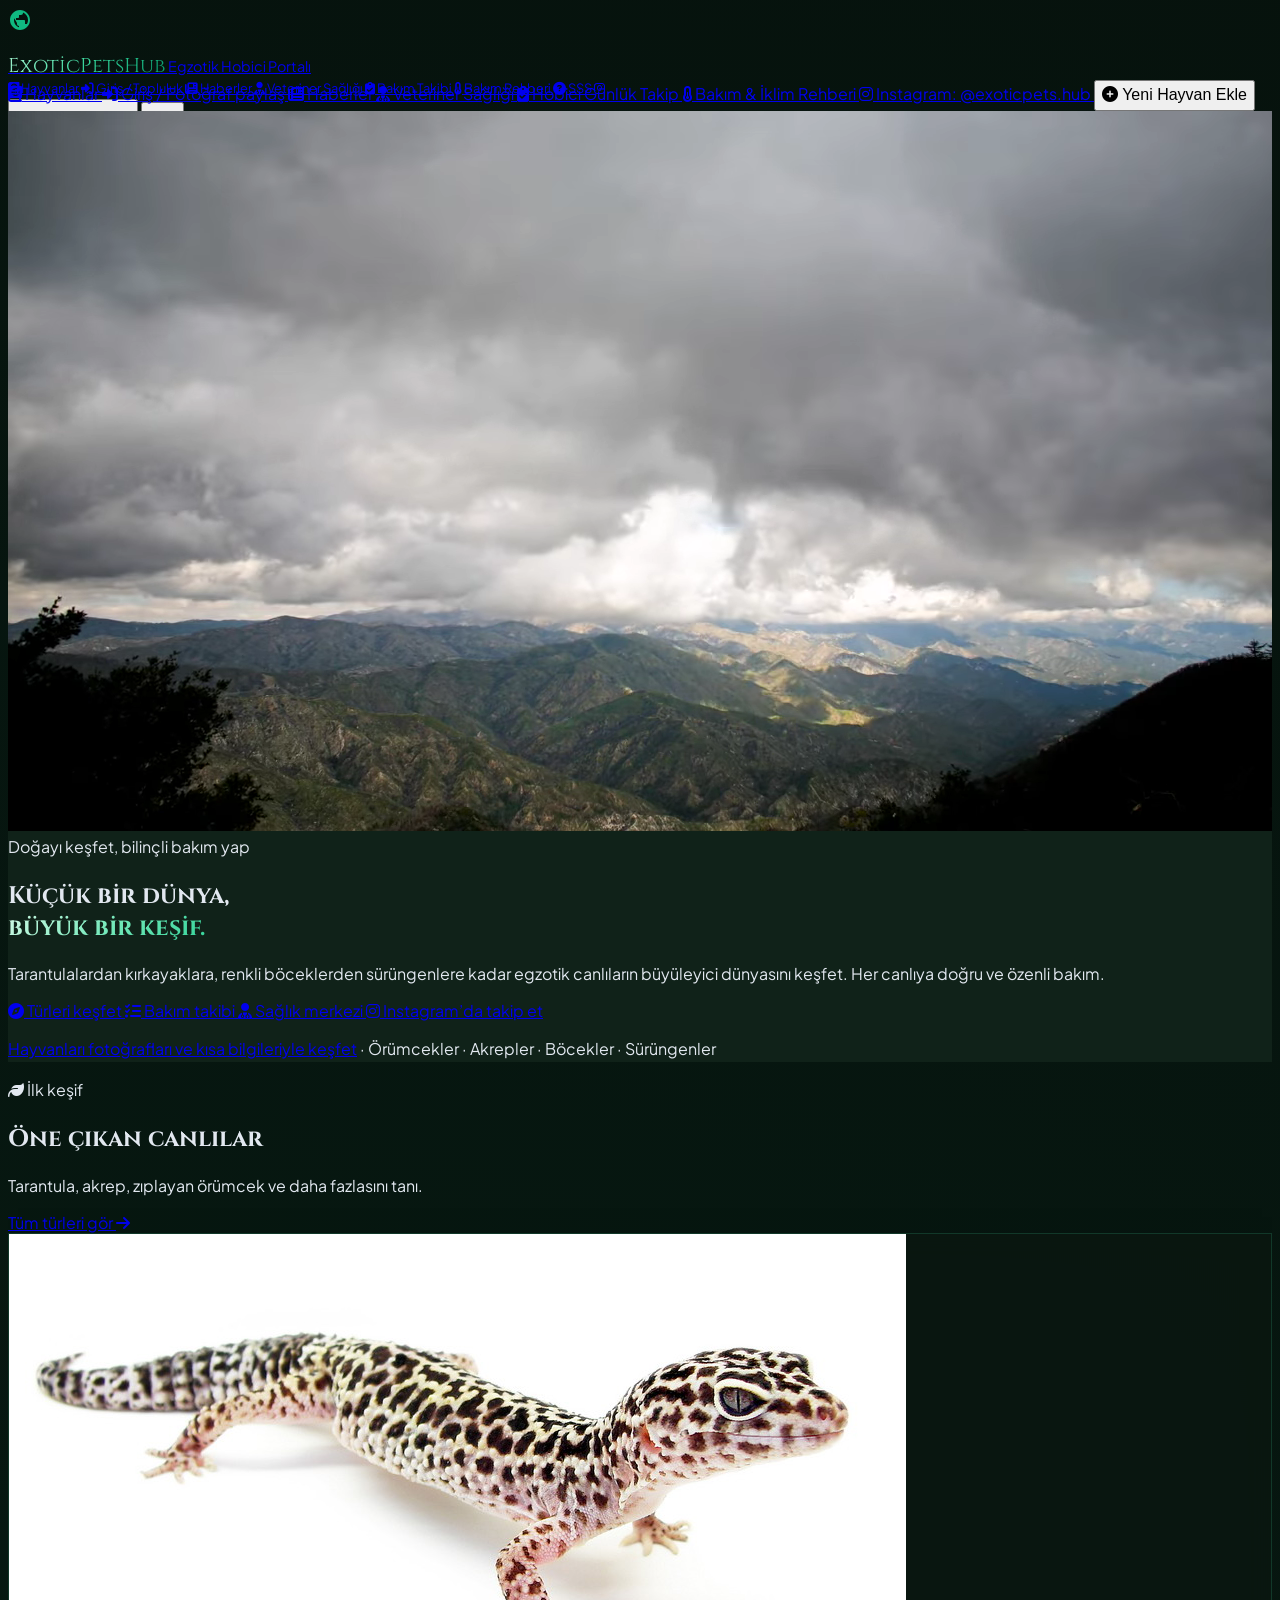
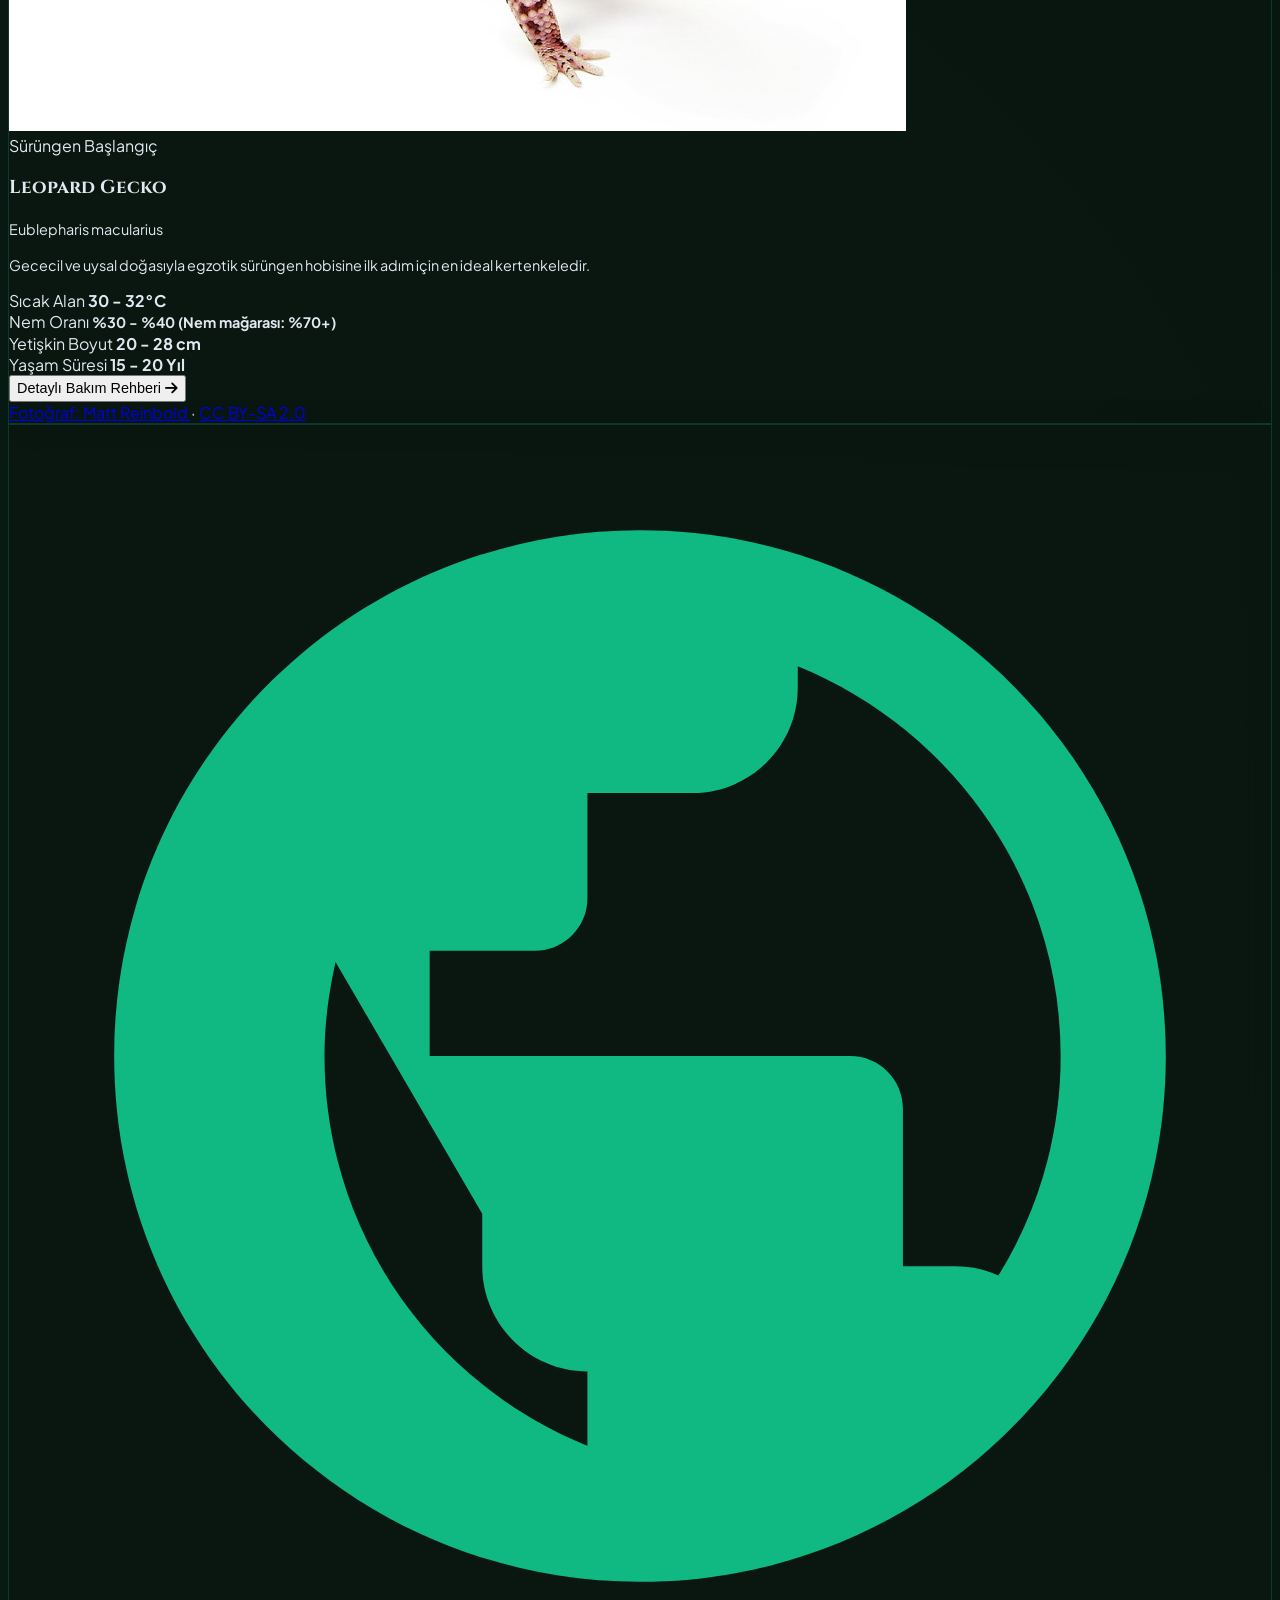
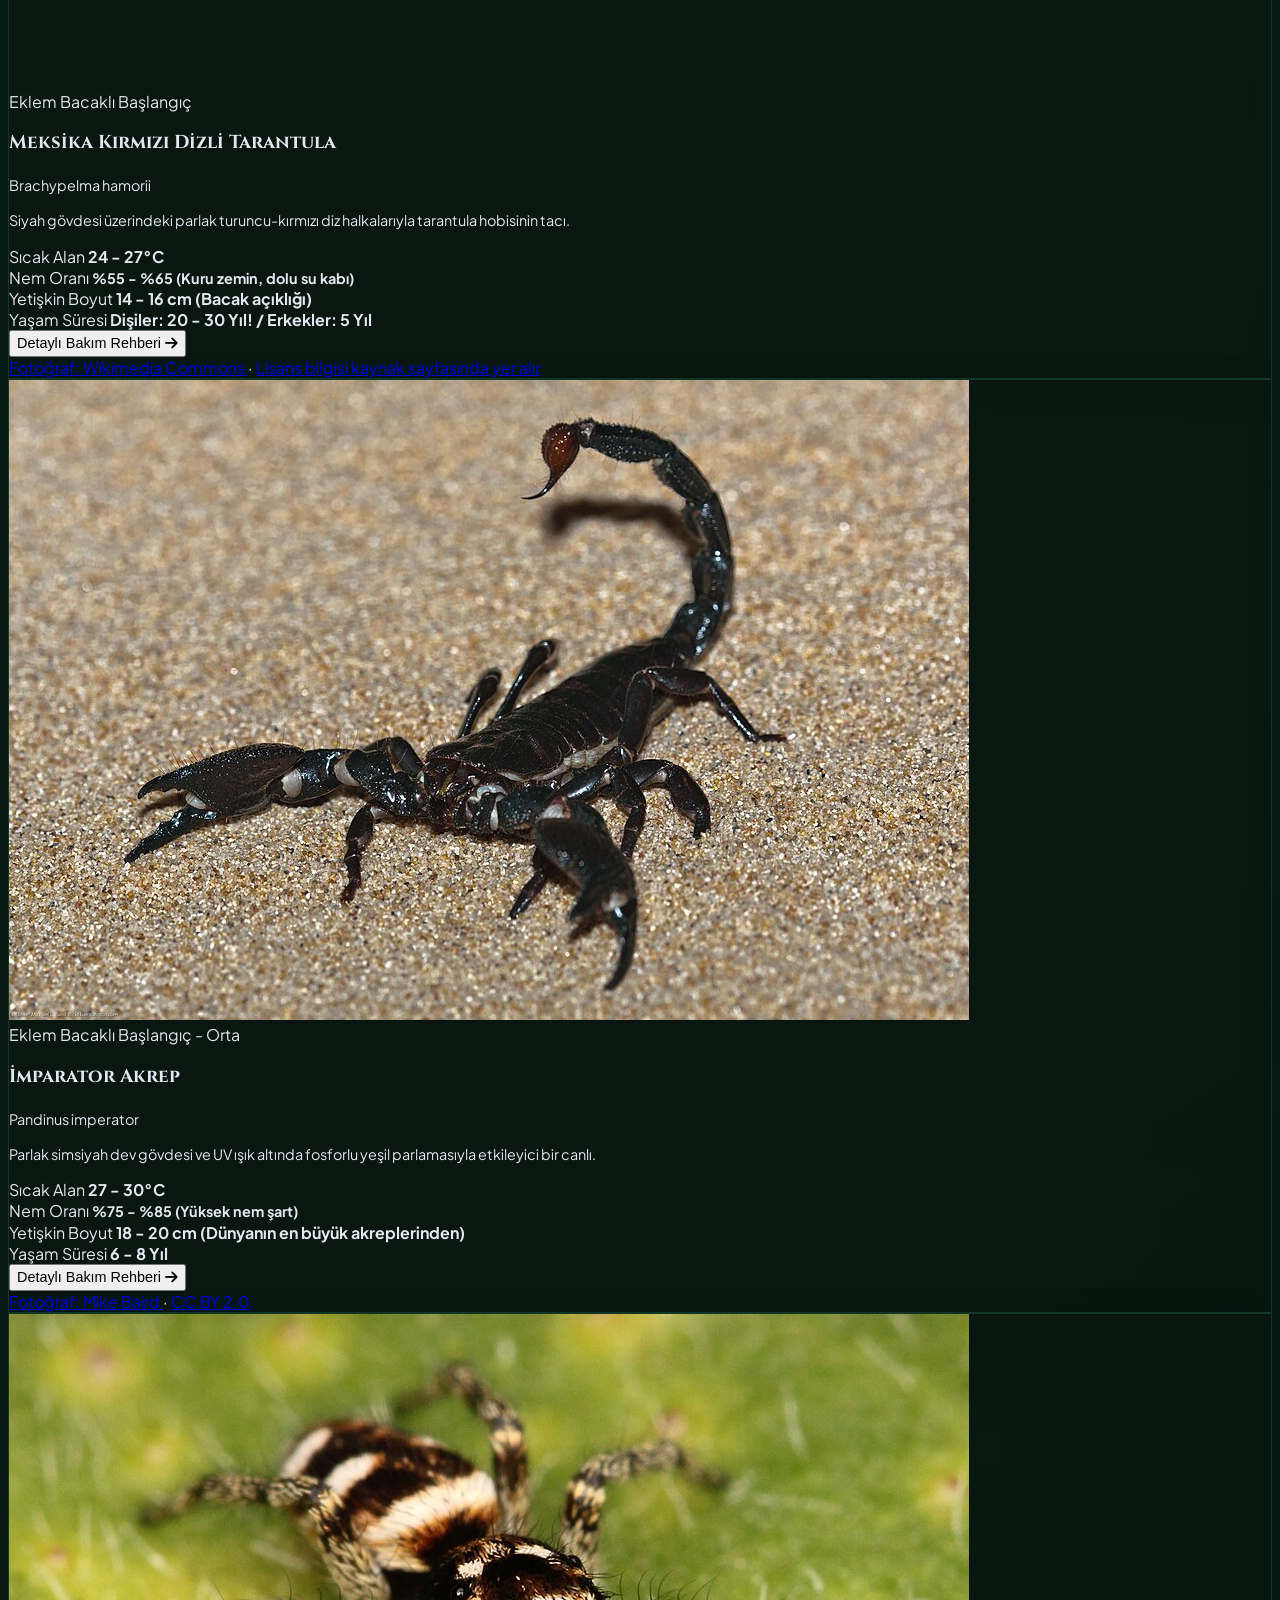
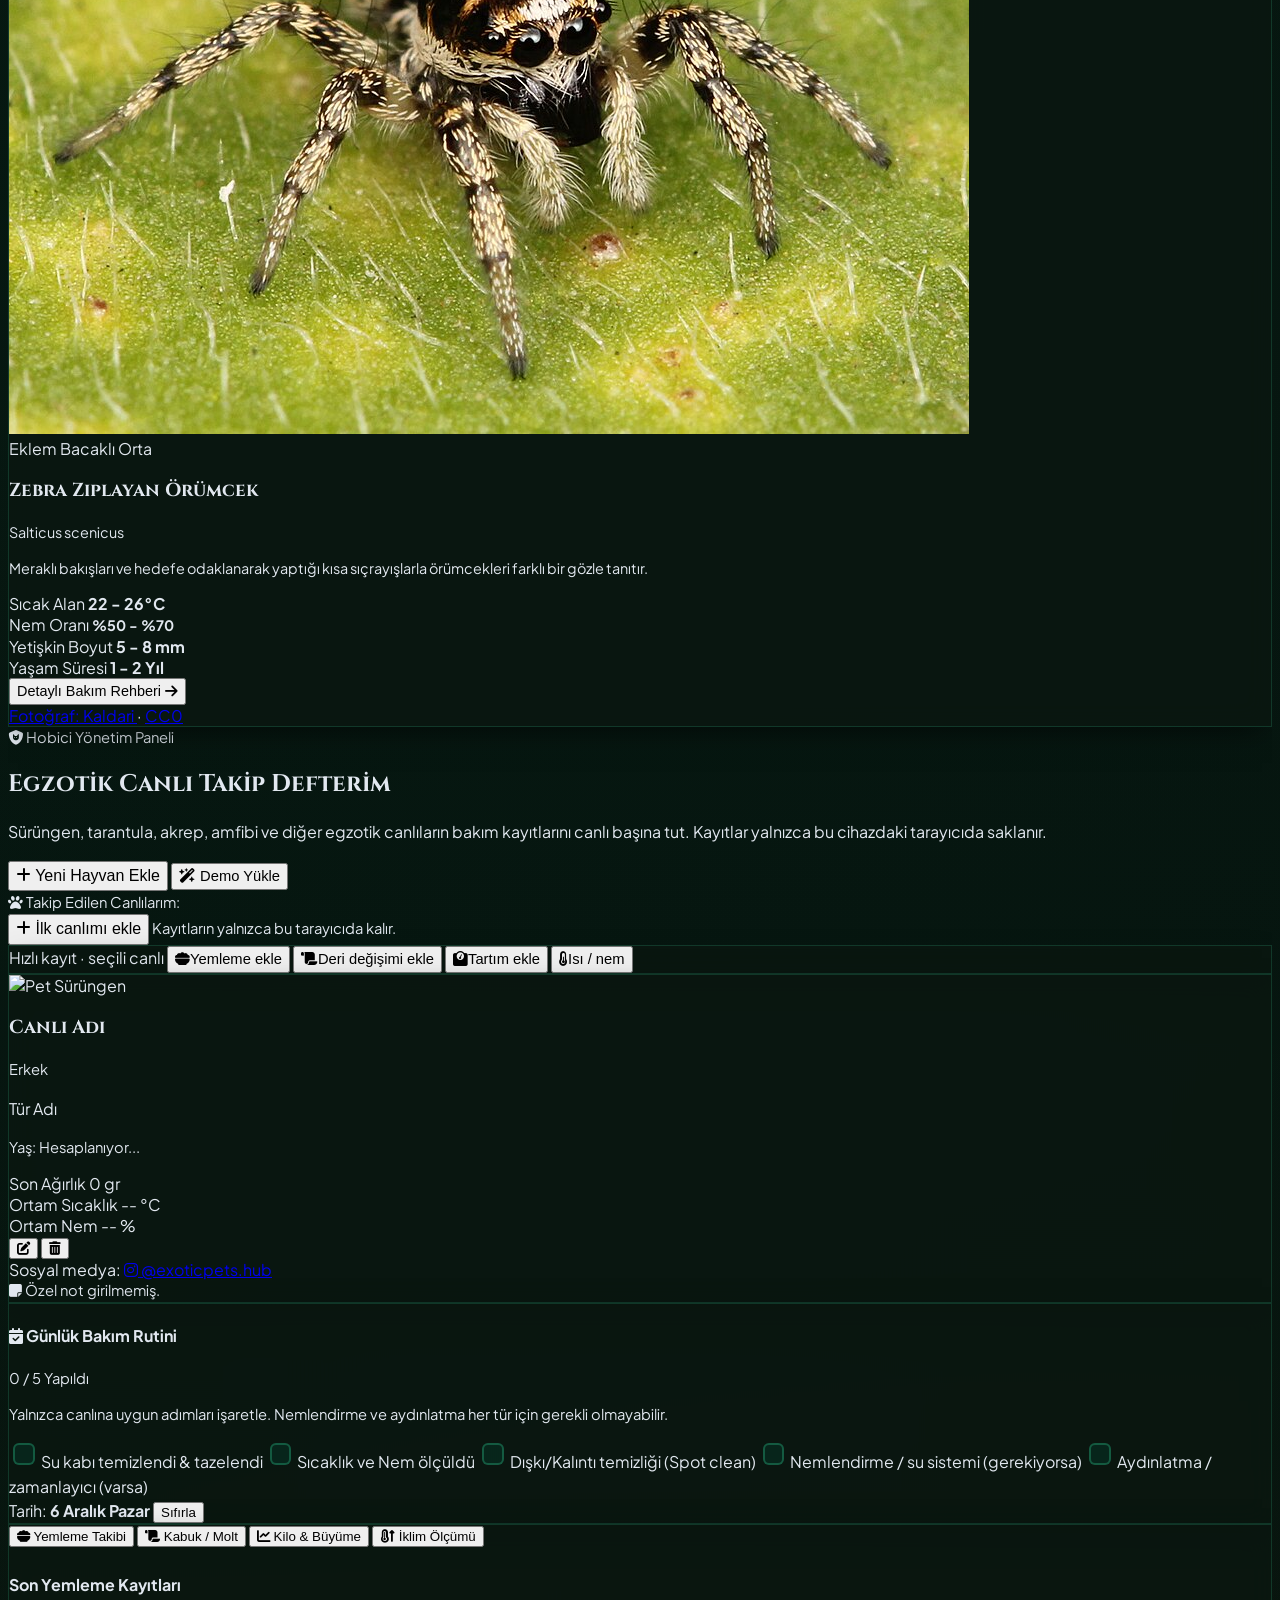
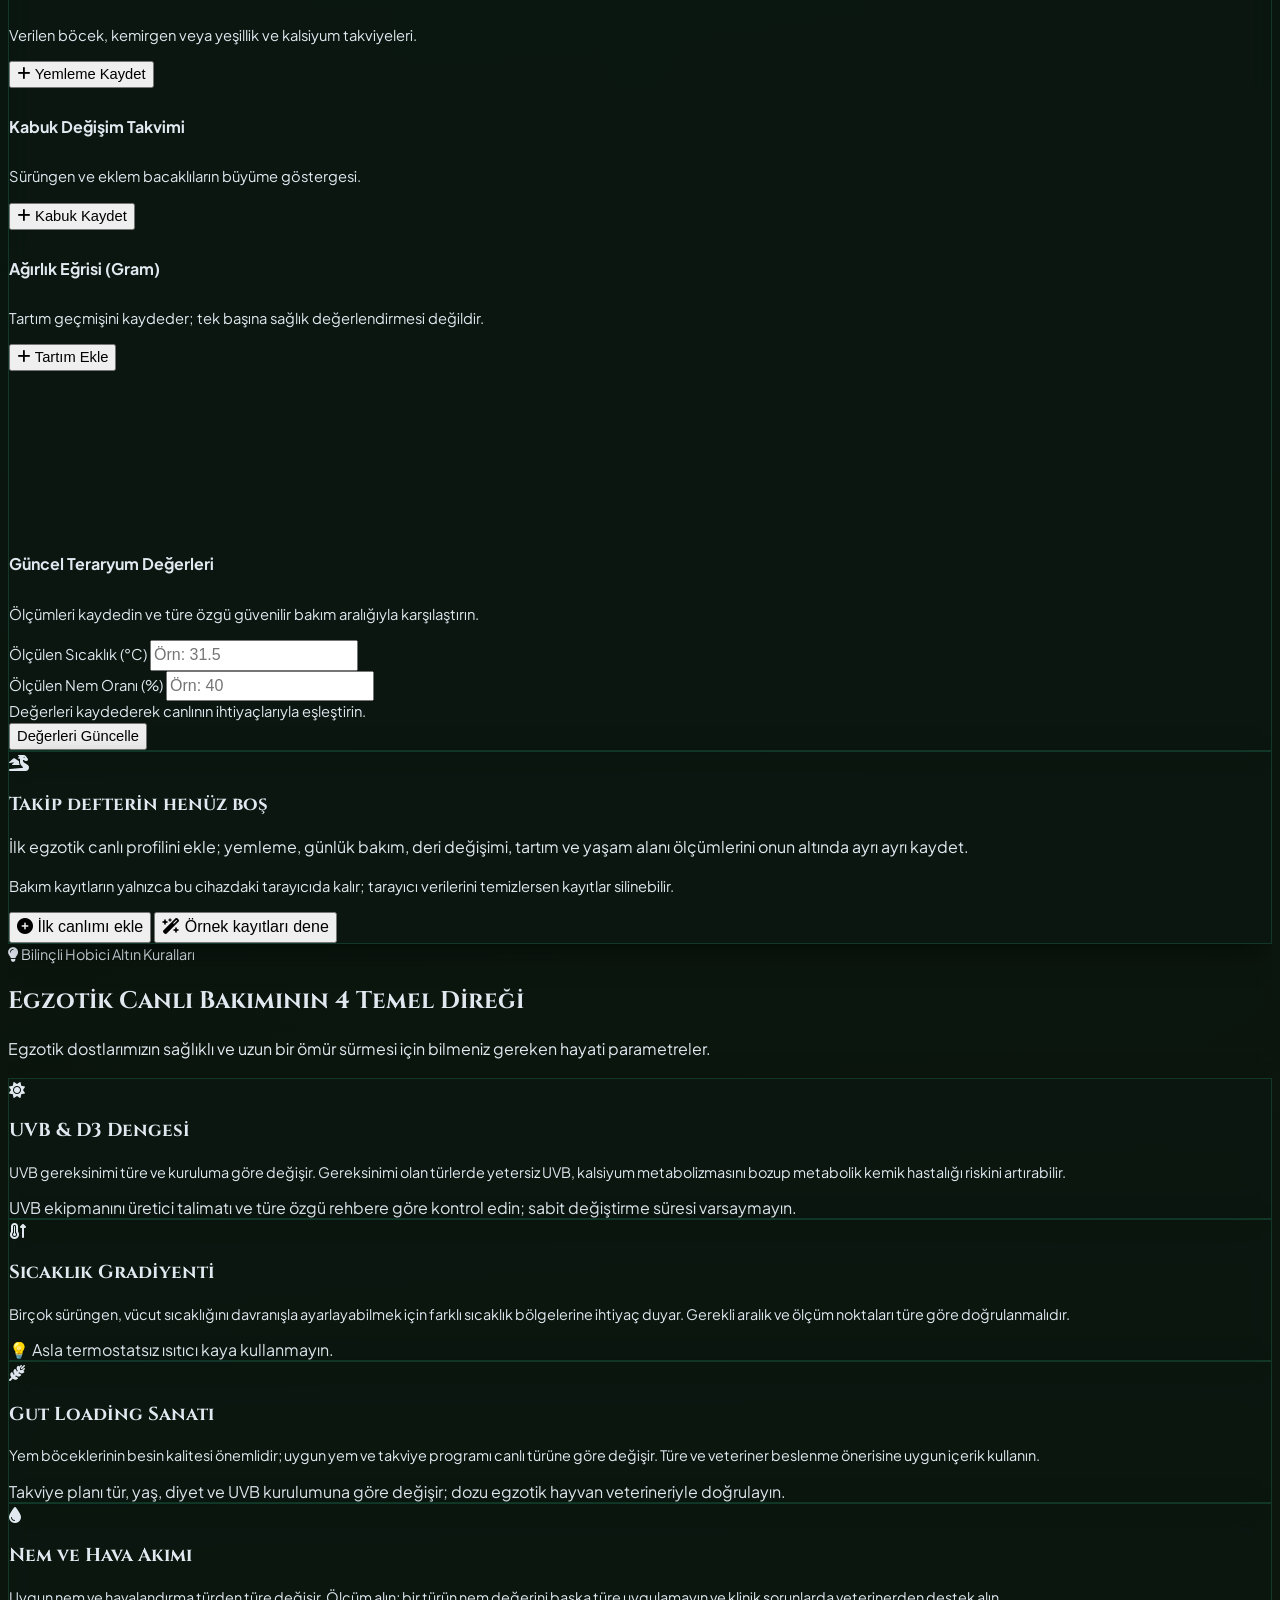
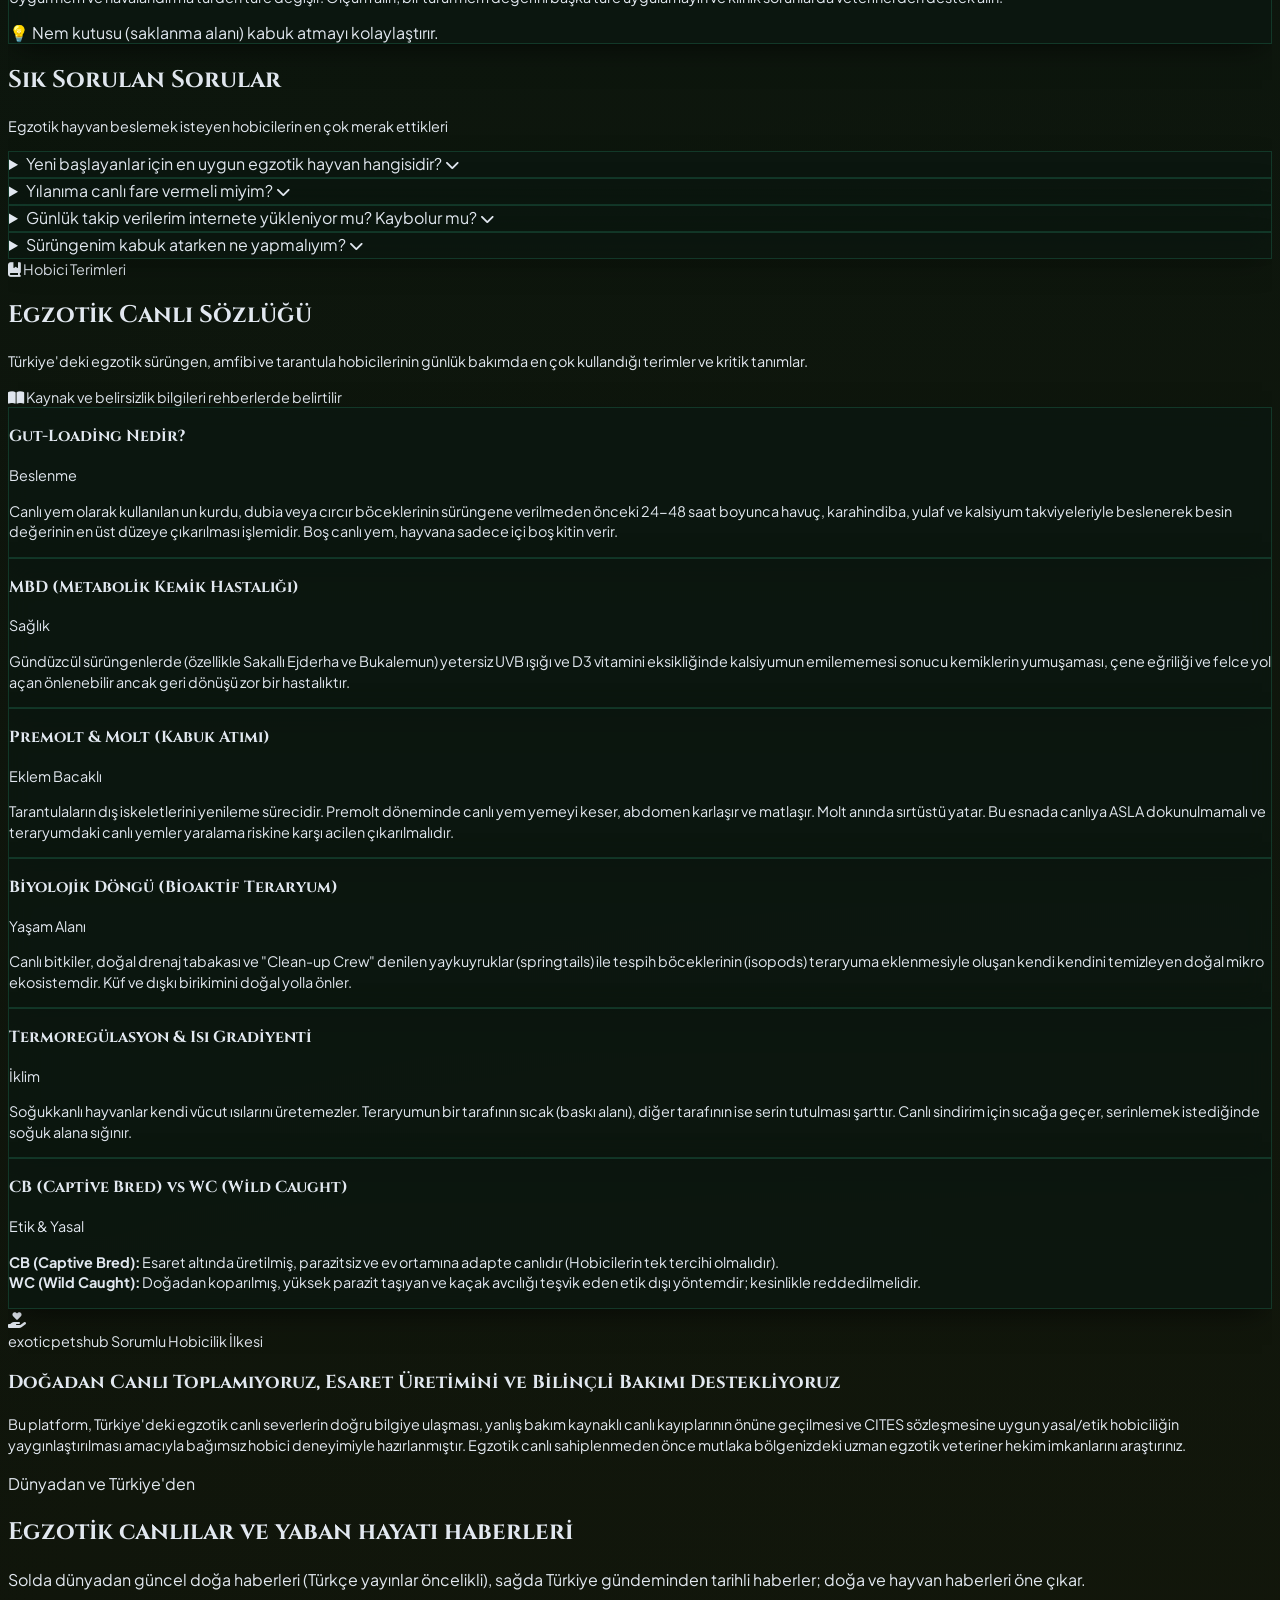
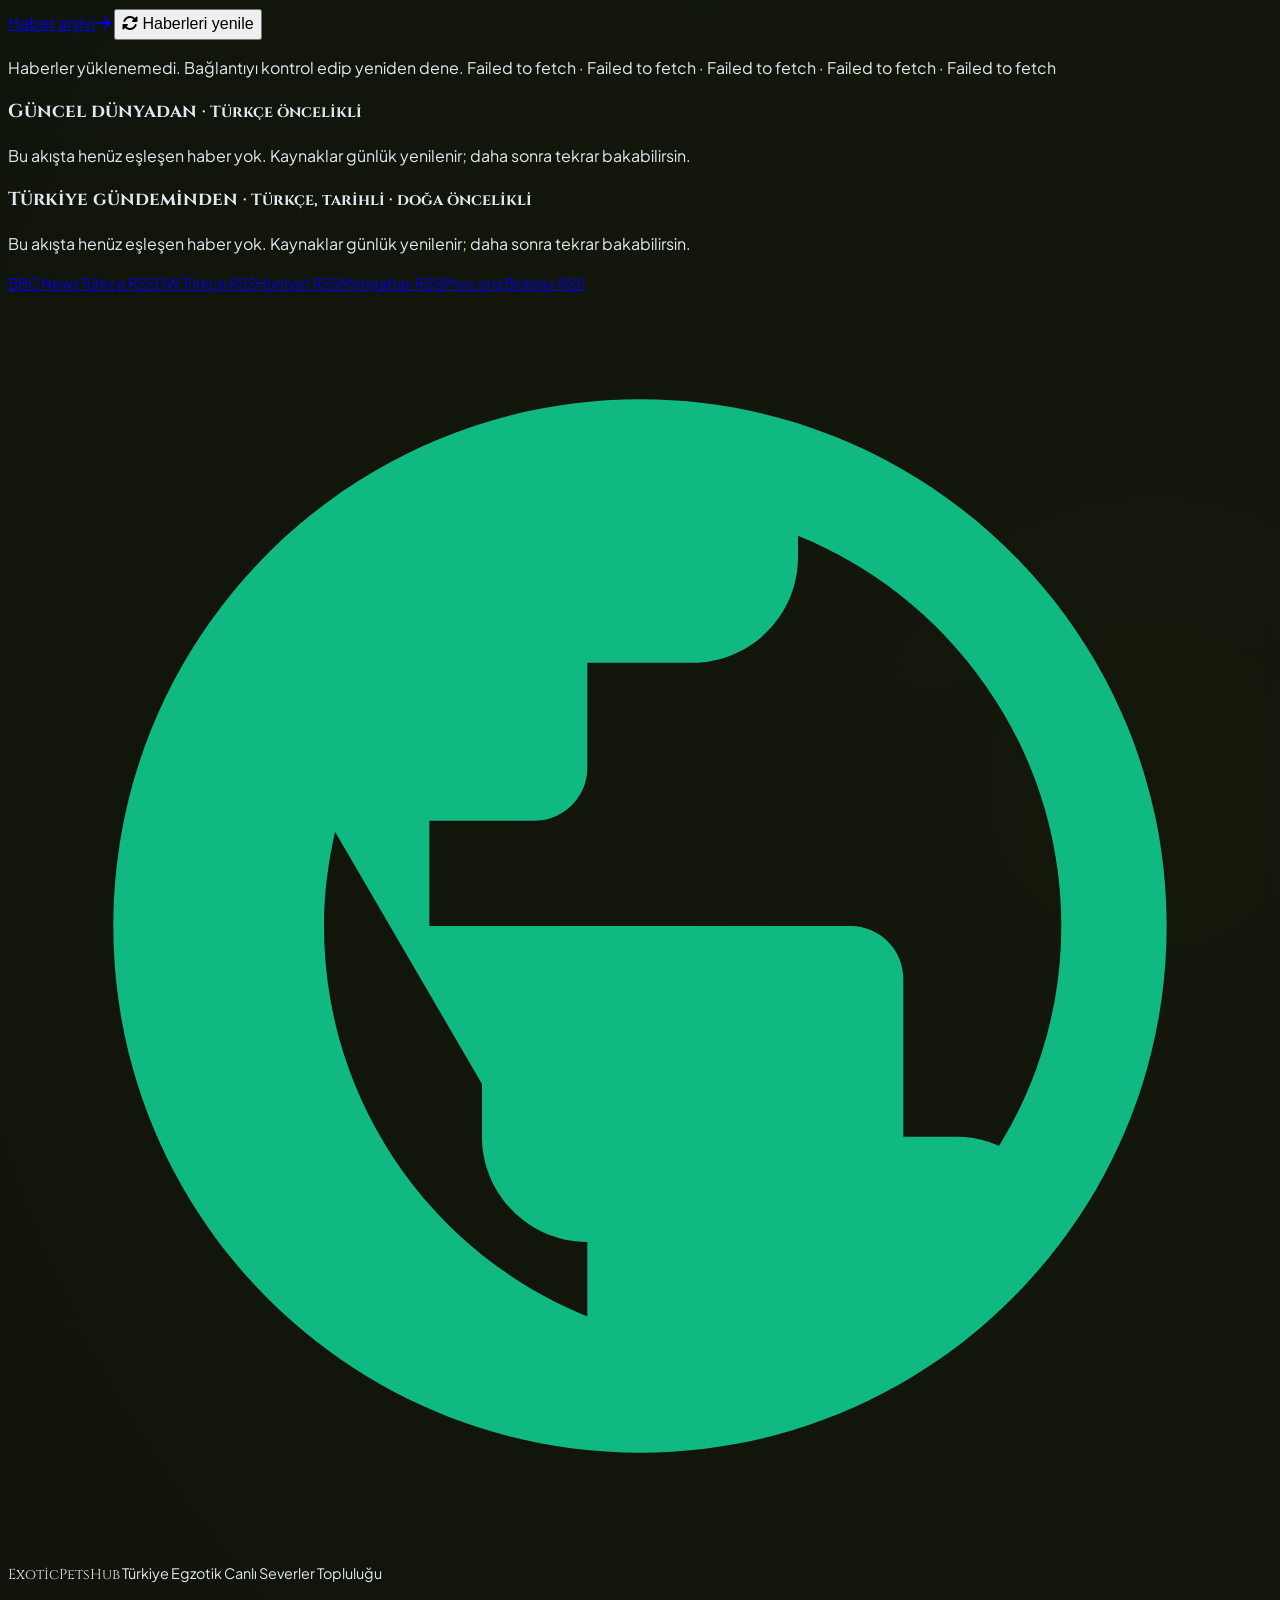
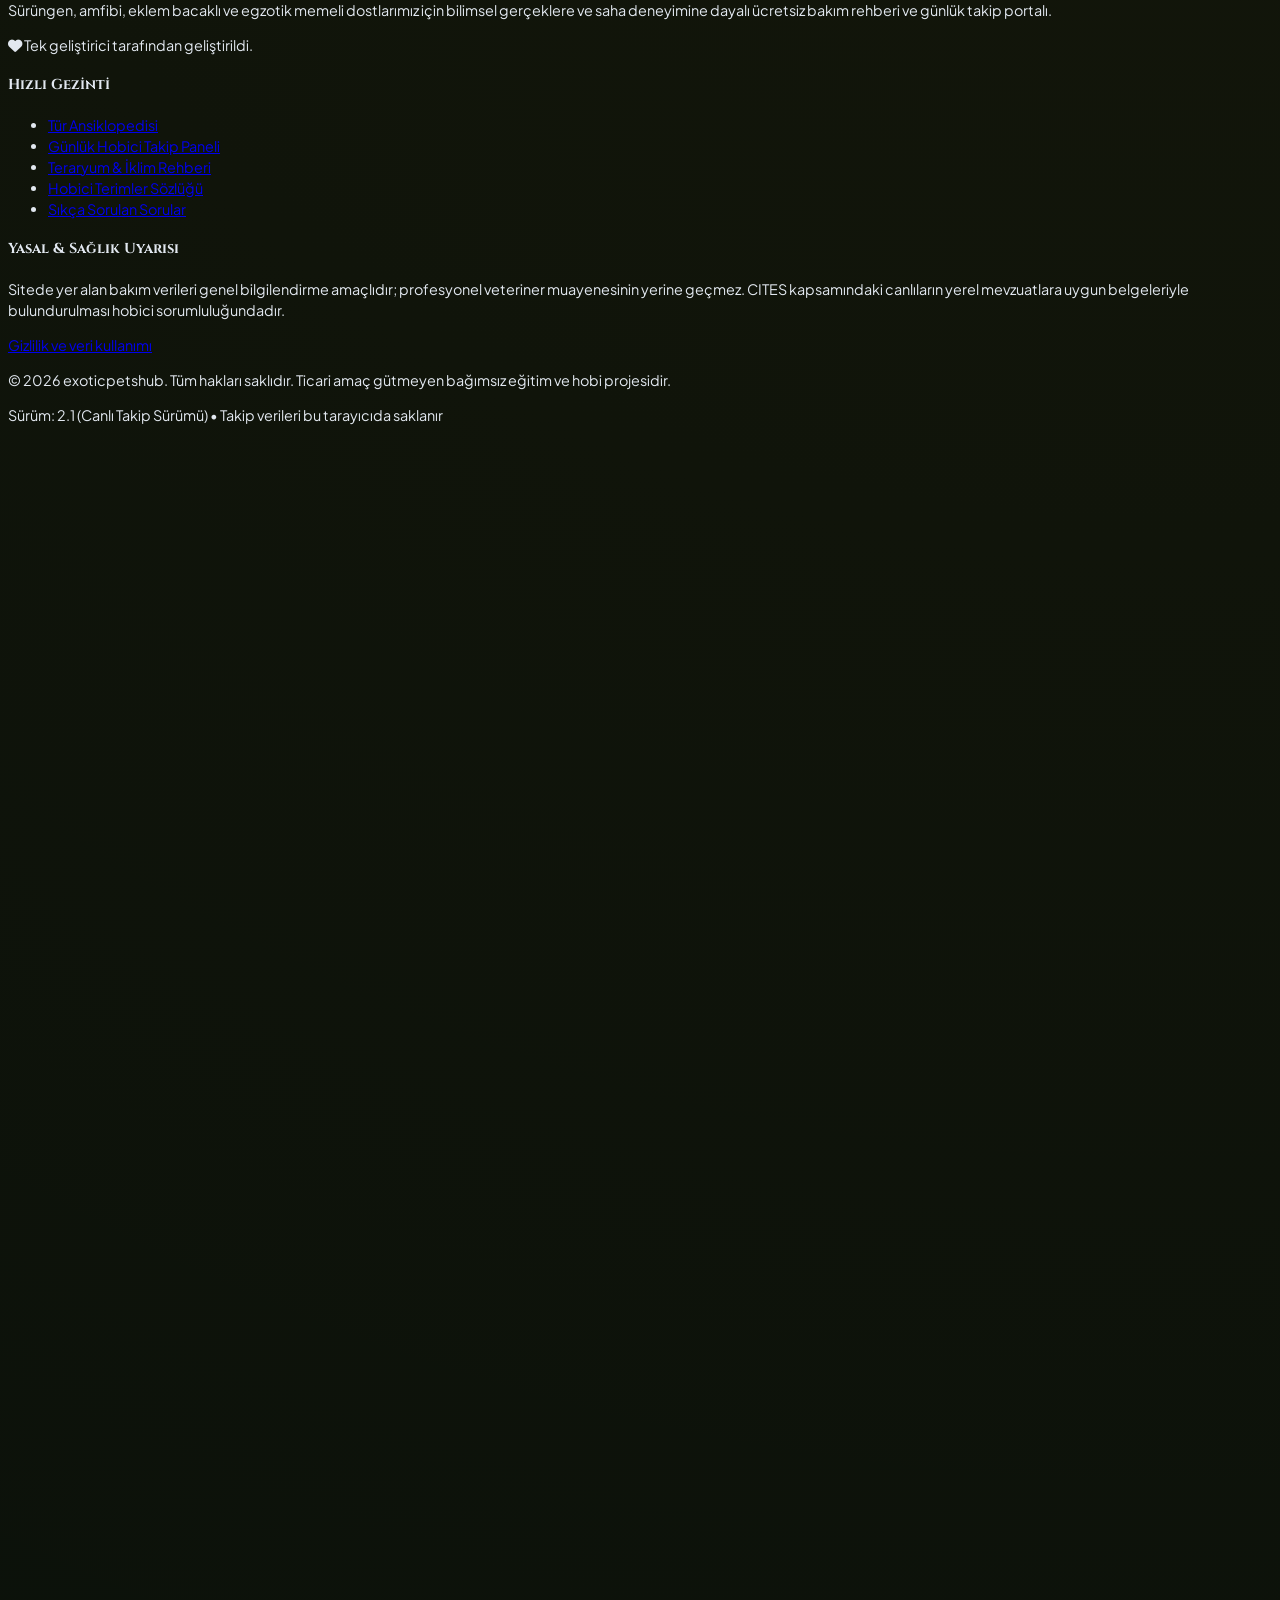
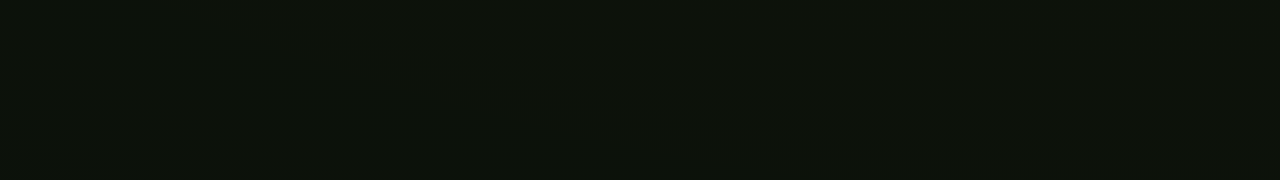
==== commit 1c861c4a: "Add search engine favicon assets Co-authored-by: Copilot <223556219+Copilot@users.noreply.github.com" ====
--- a/index.html
+++ b/index.html
@@ -3,7 +3,10 @@
 <head>
   <meta charset="UTF-8">
   <meta name="viewport" content="width=device-width, initial-scale=1.0">
-  <link rel="icon" type="image/svg+xml" href="assets/dragon.svg">
+  <link rel="icon" href="/favicon.ico" sizes="any">
+  <link rel="icon" type="image/png" sizes="48x48" href="/assets/favicon-48.png">
+  <link rel="icon" type="image/svg+xml" href="/assets/dragon.svg">
+  <link rel="apple-touch-icon" sizes="48x48" href="/assets/favicon-48.png">
   
   <!-- SEO & Arama Motoru Meta Etiketleri -->
   <title>Egzotik Hayvan Rehberi: Tarantula, Gecko ve Sürüngen Bakımı | exoticpetshub</title>
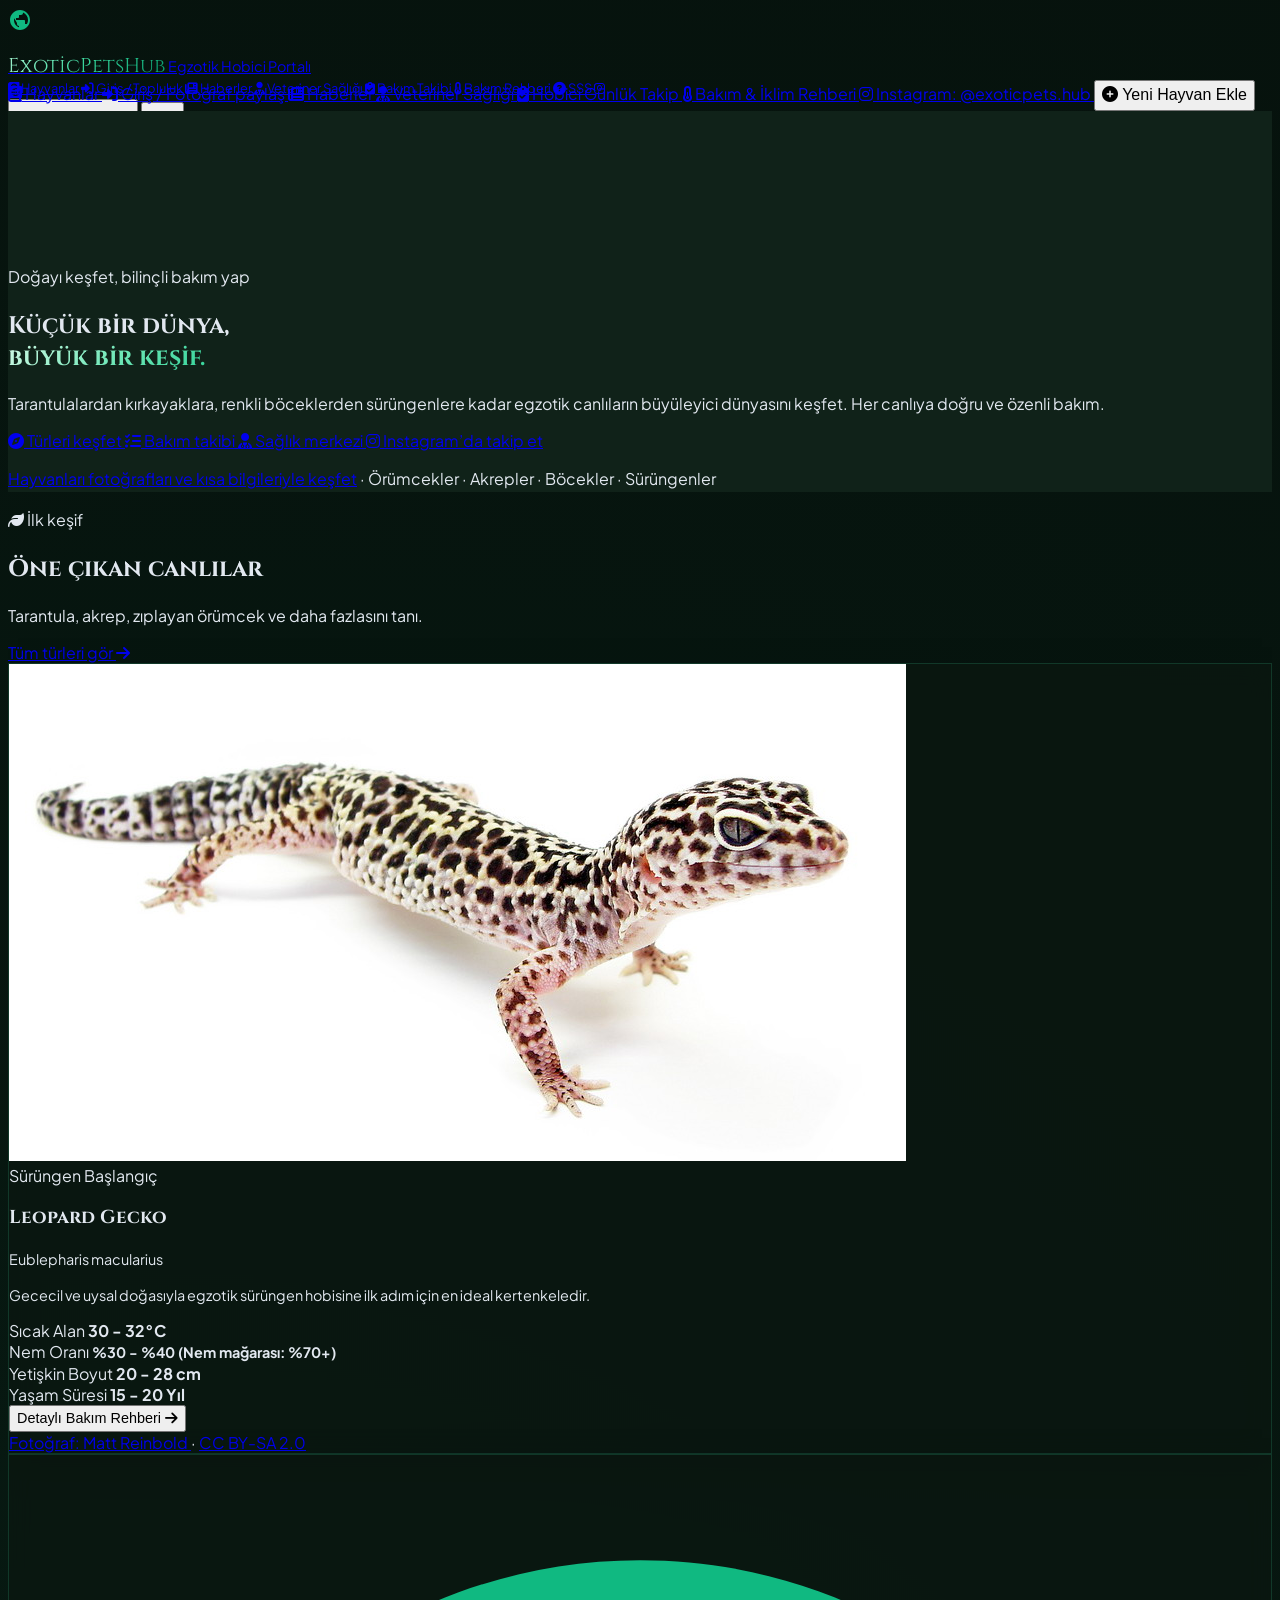
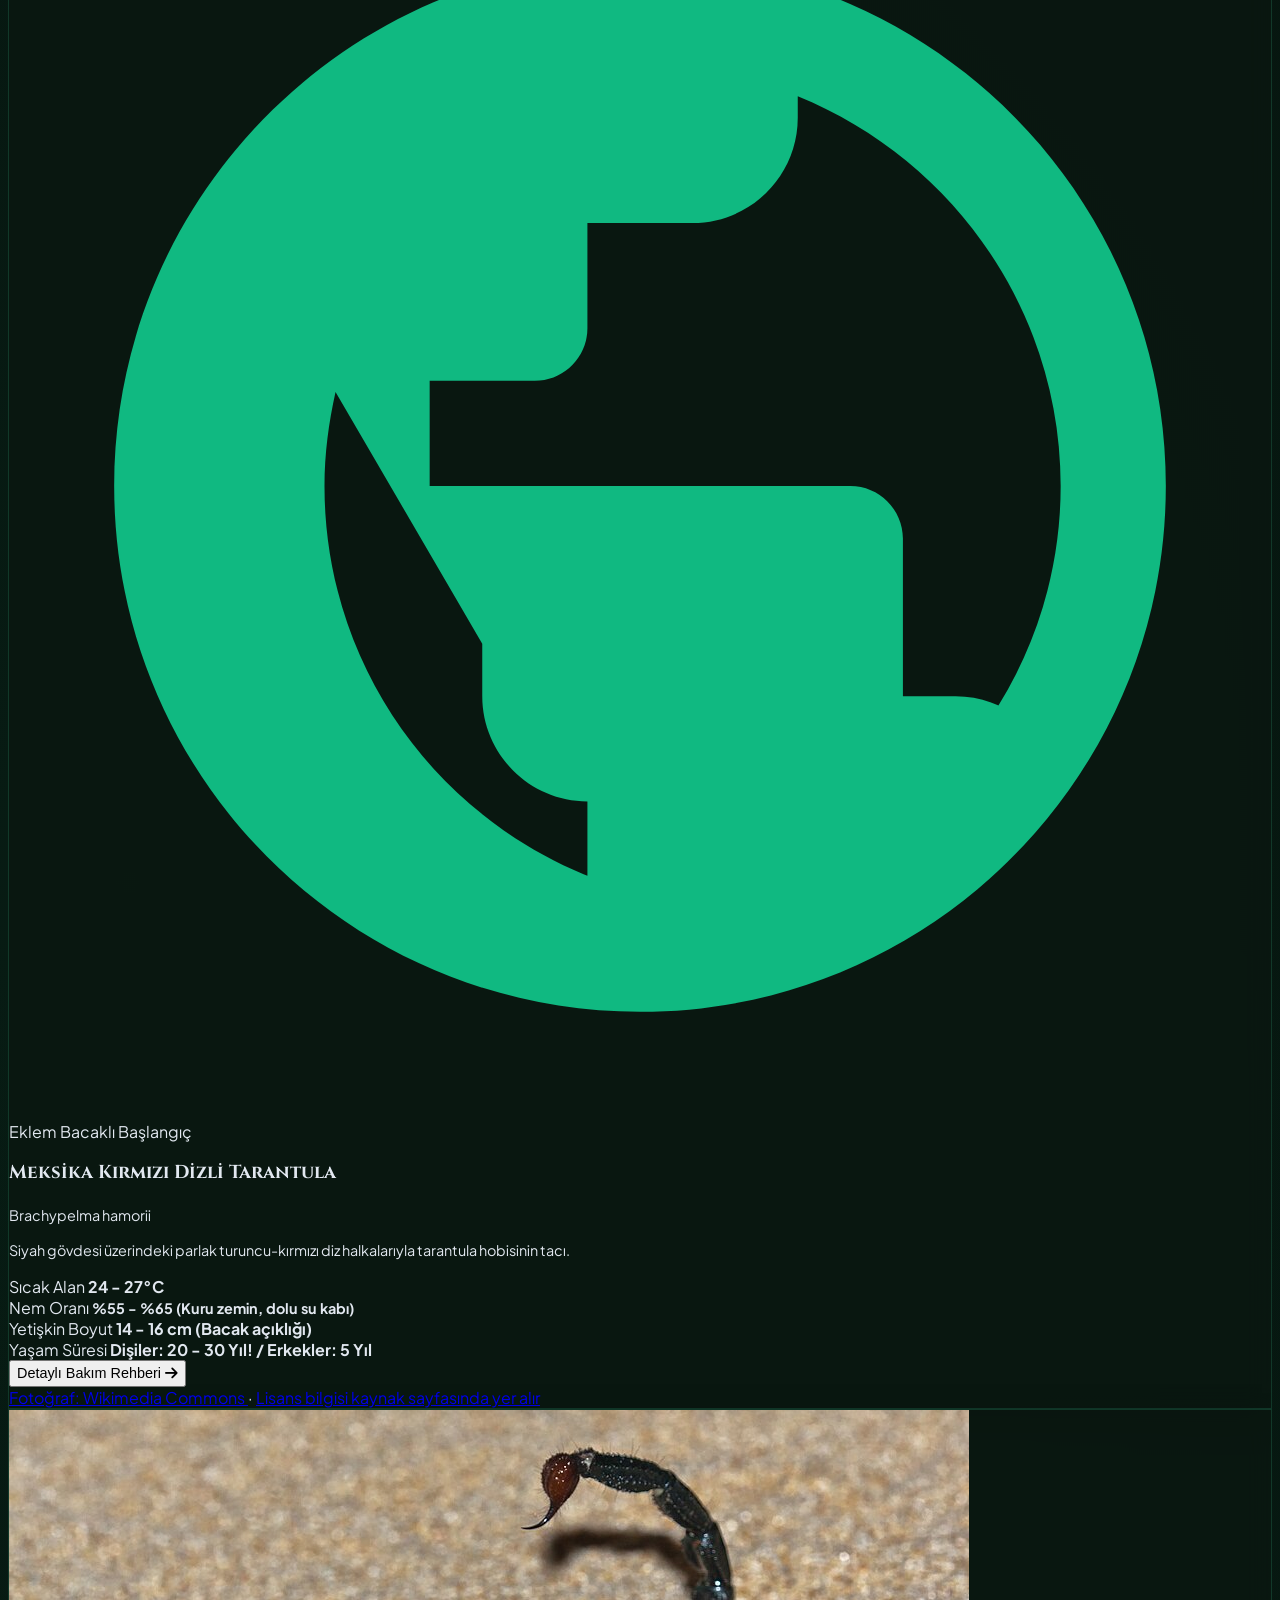
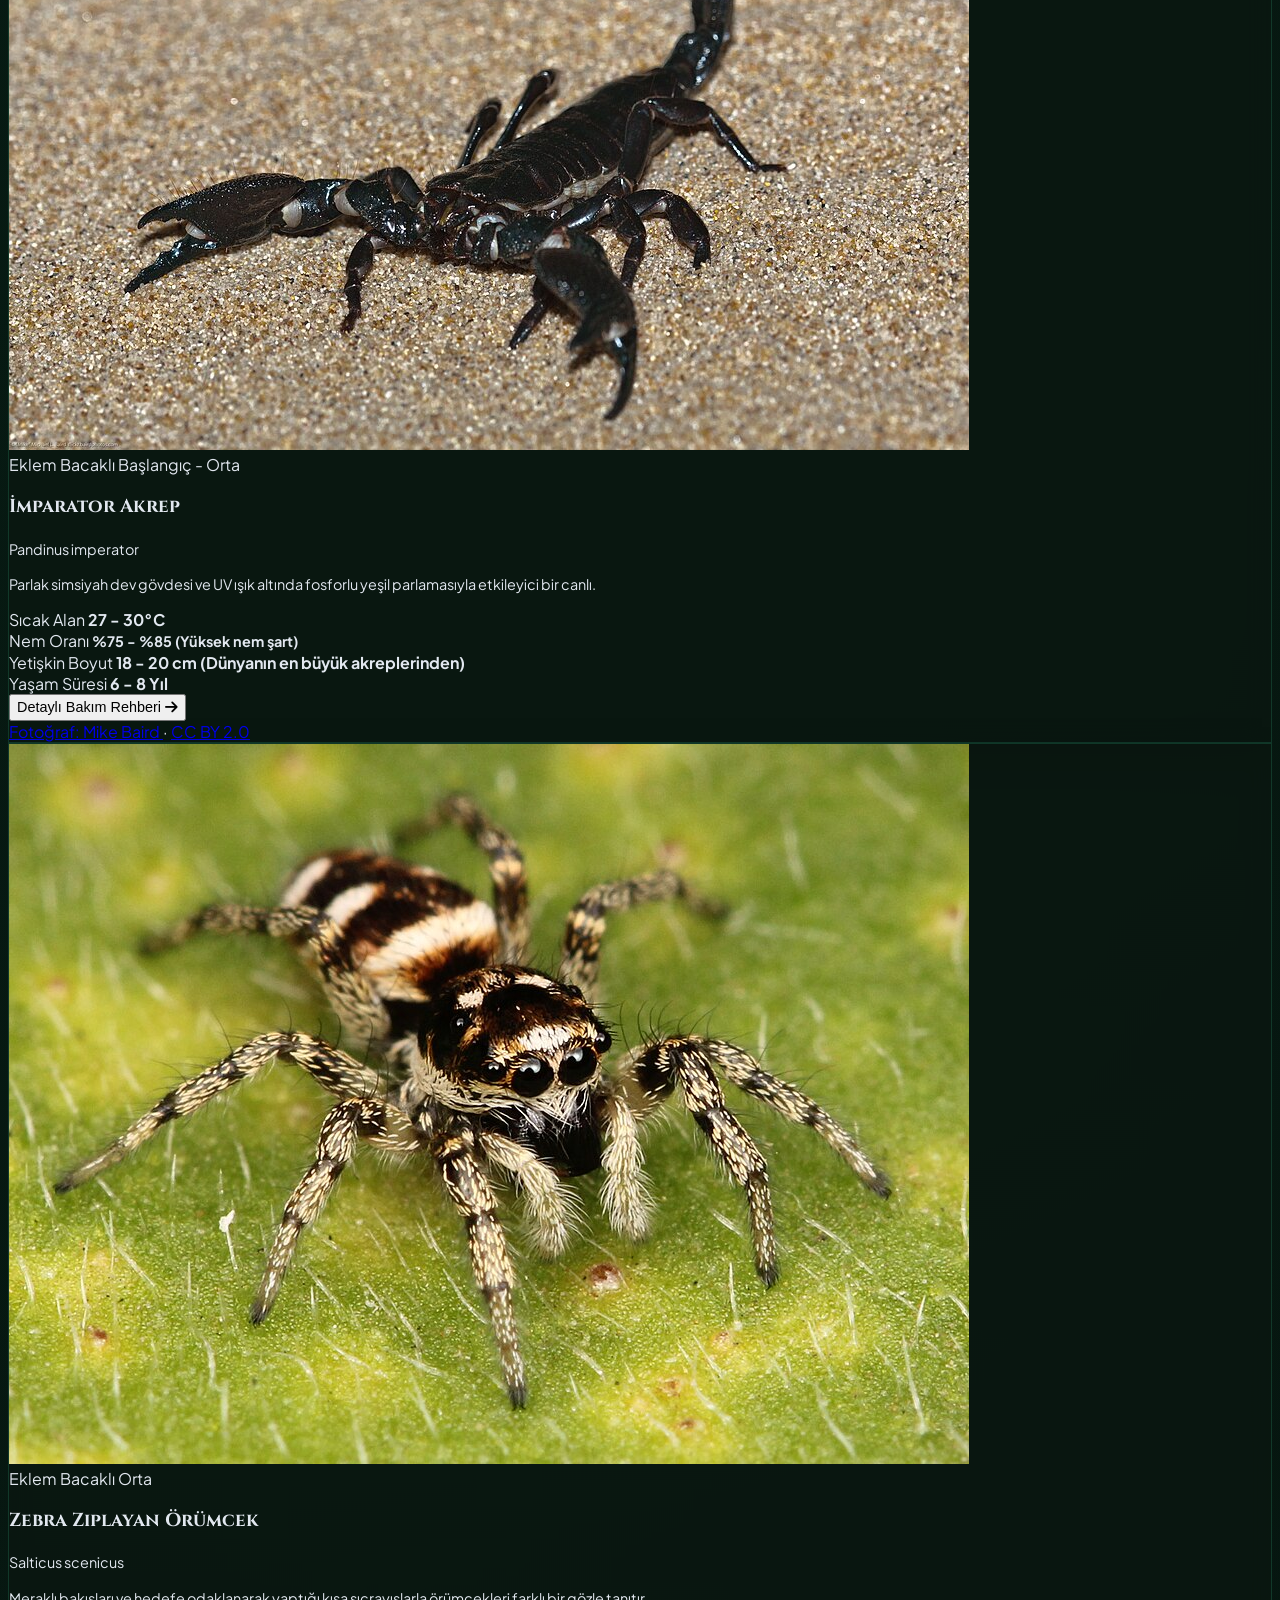
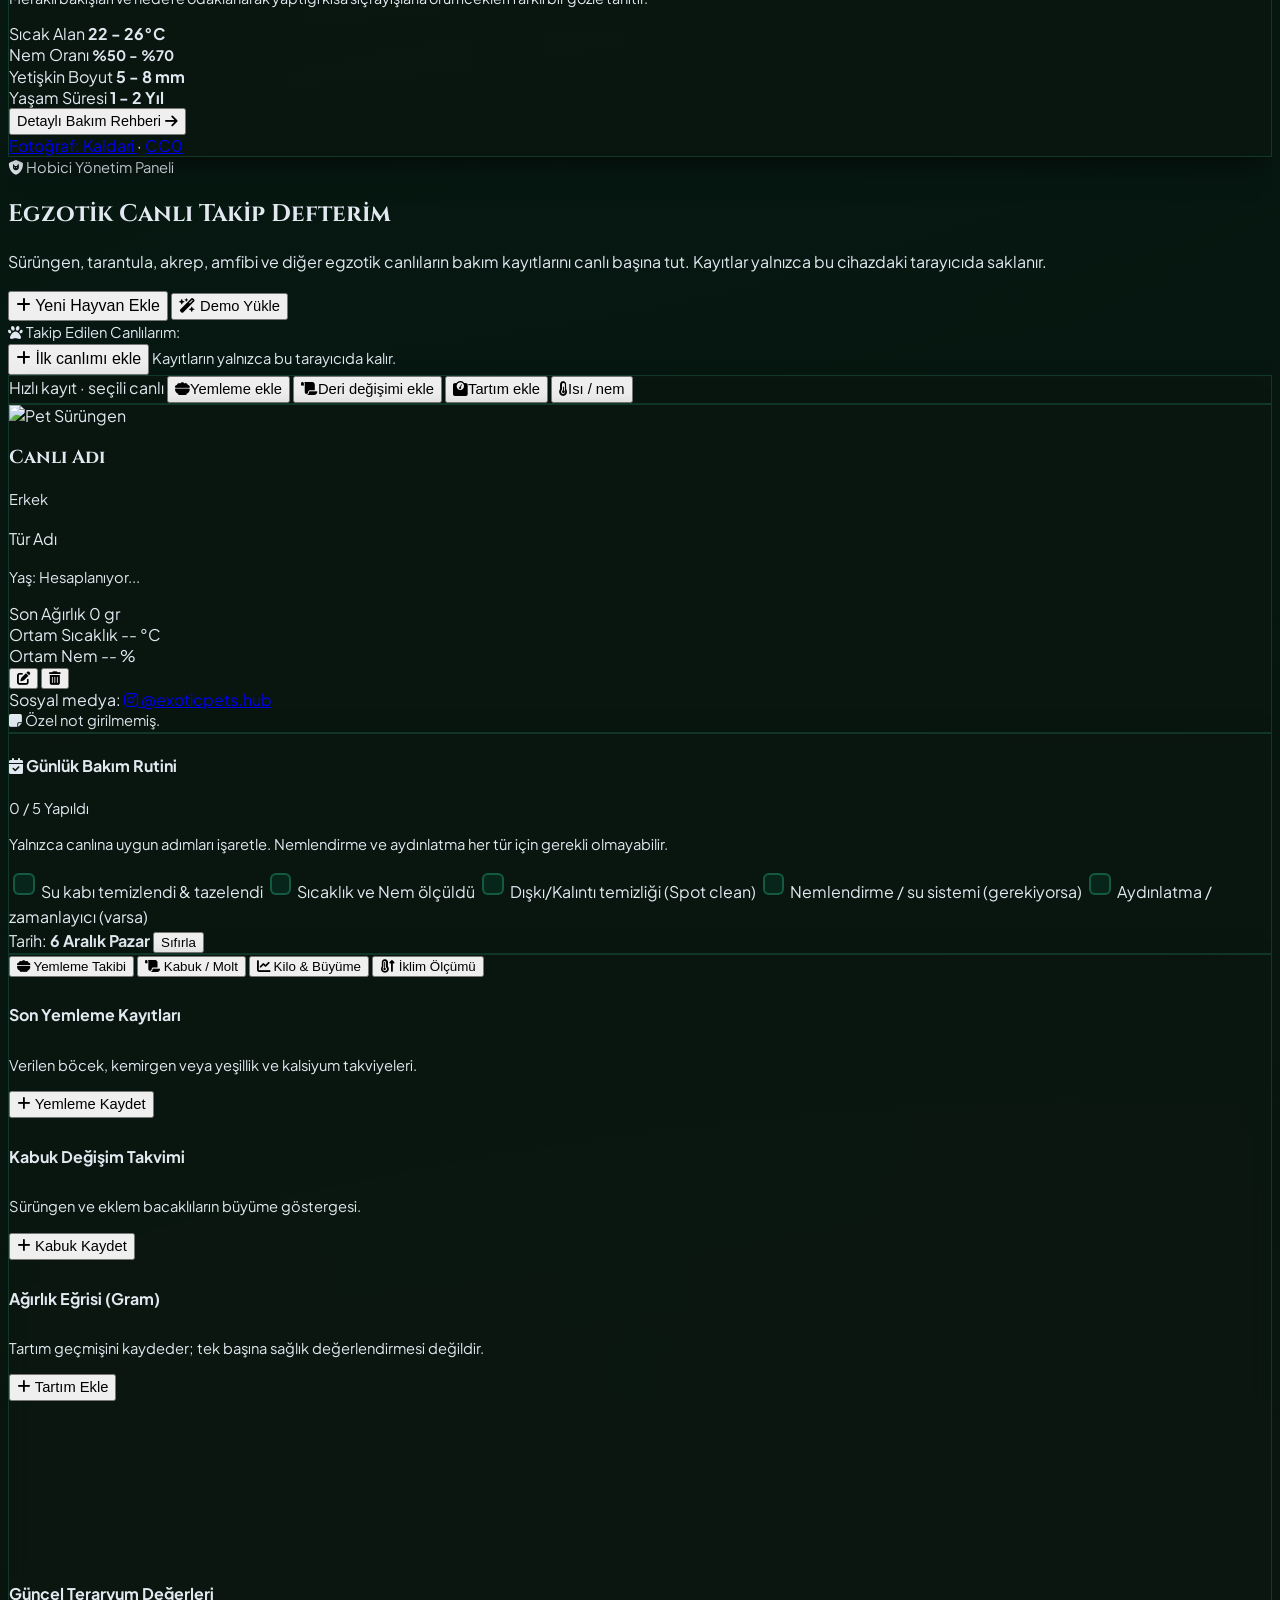
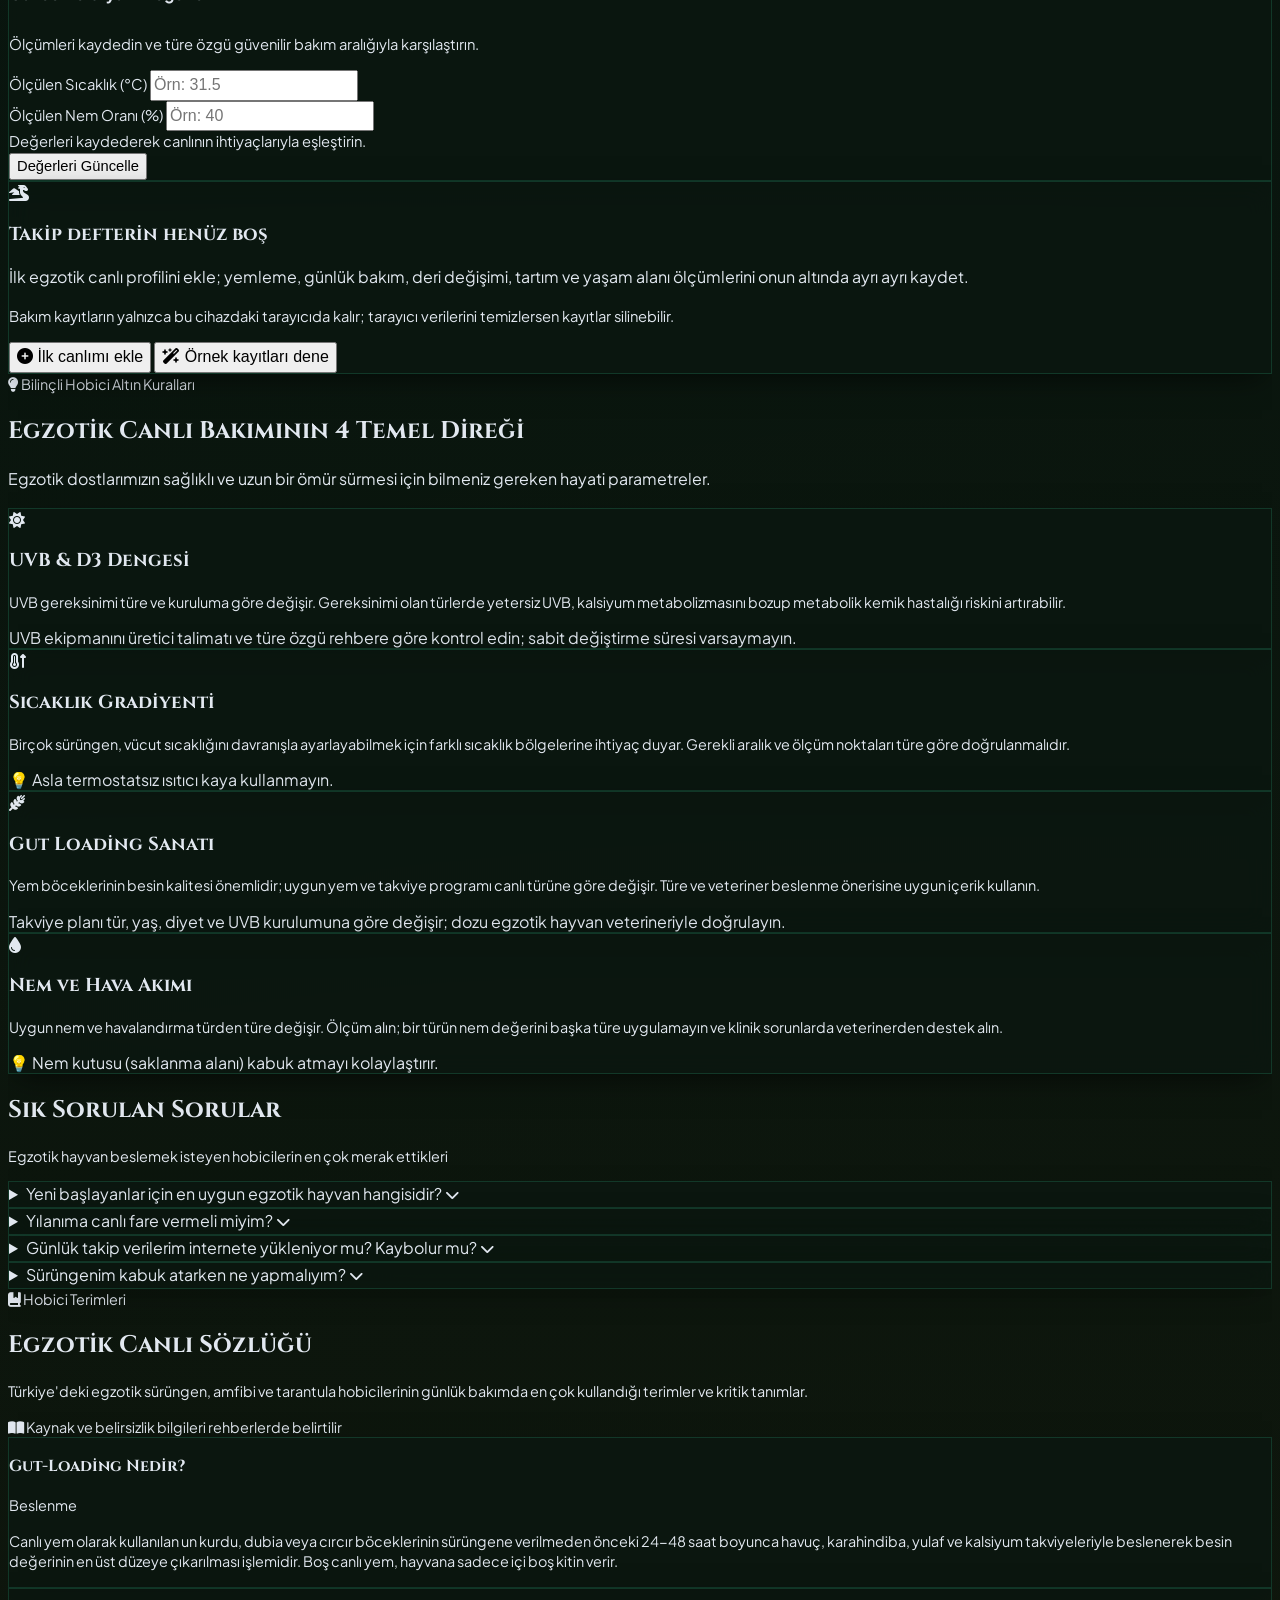
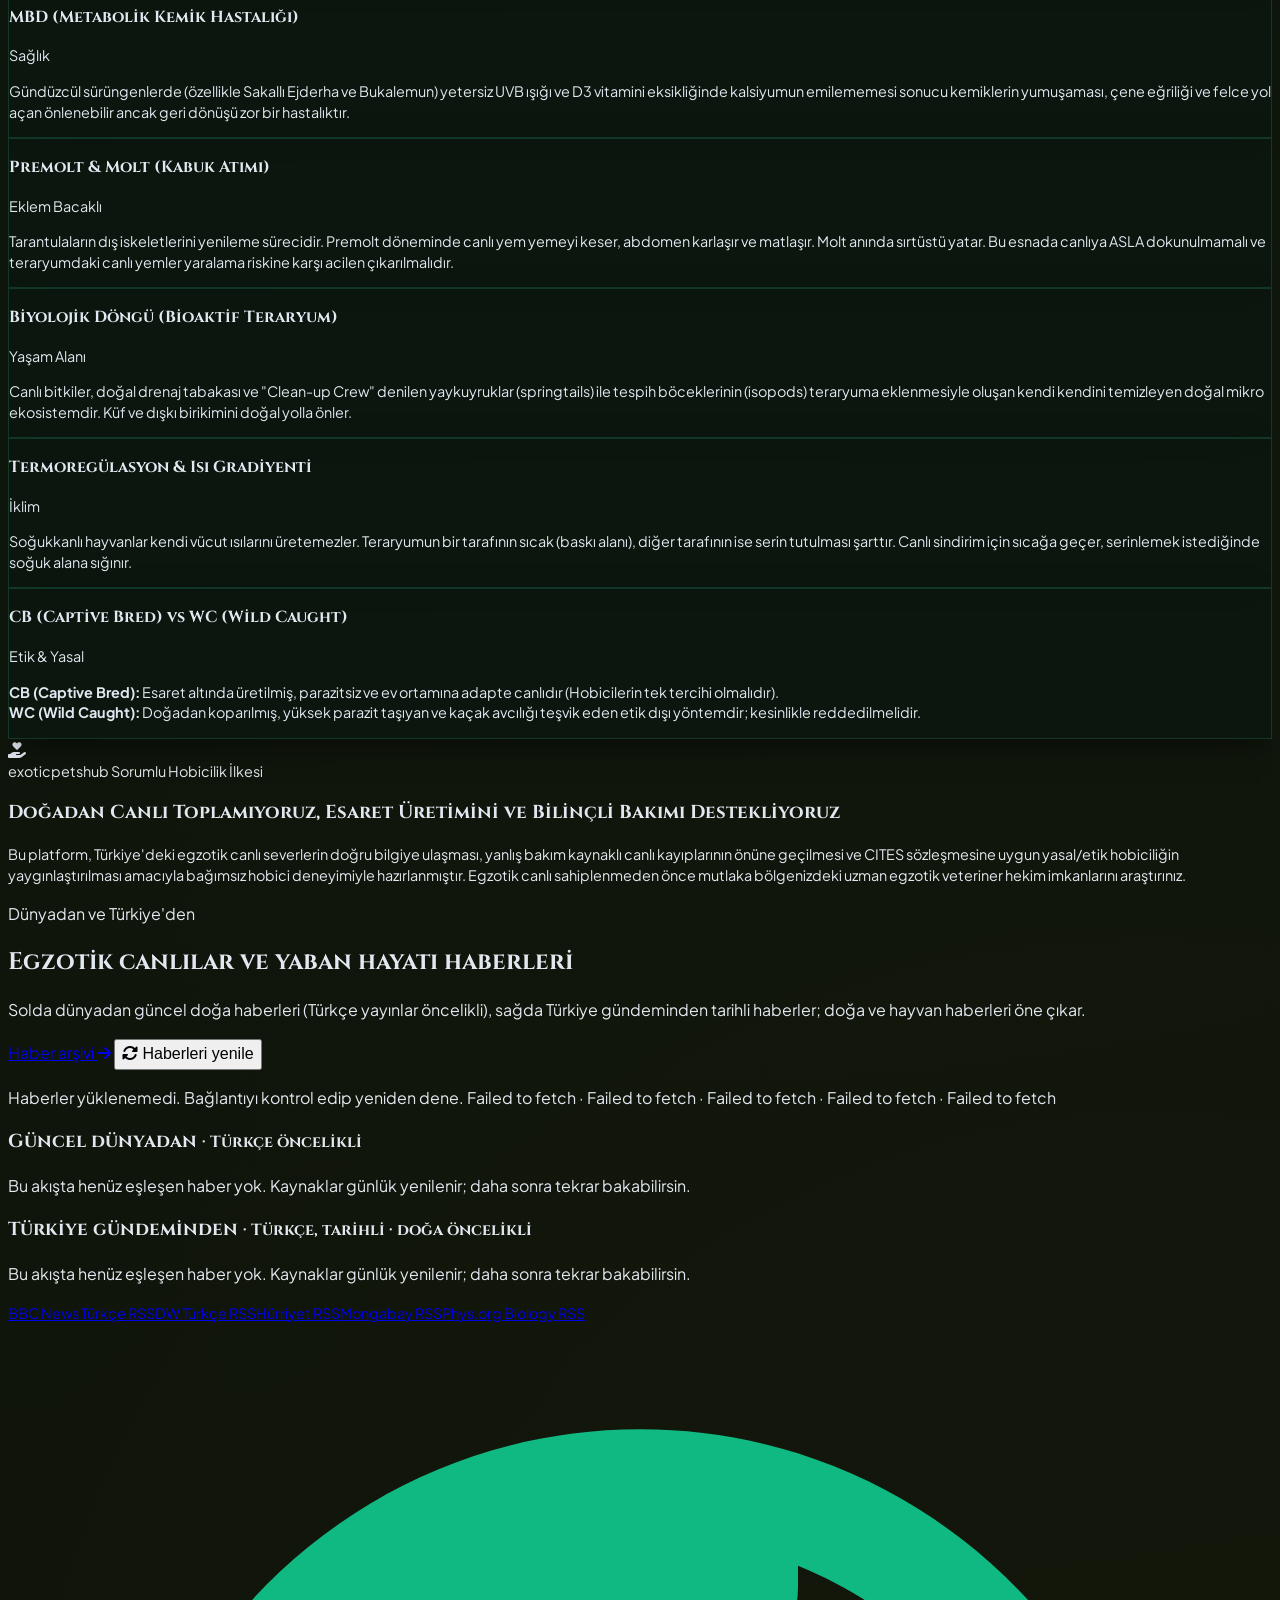
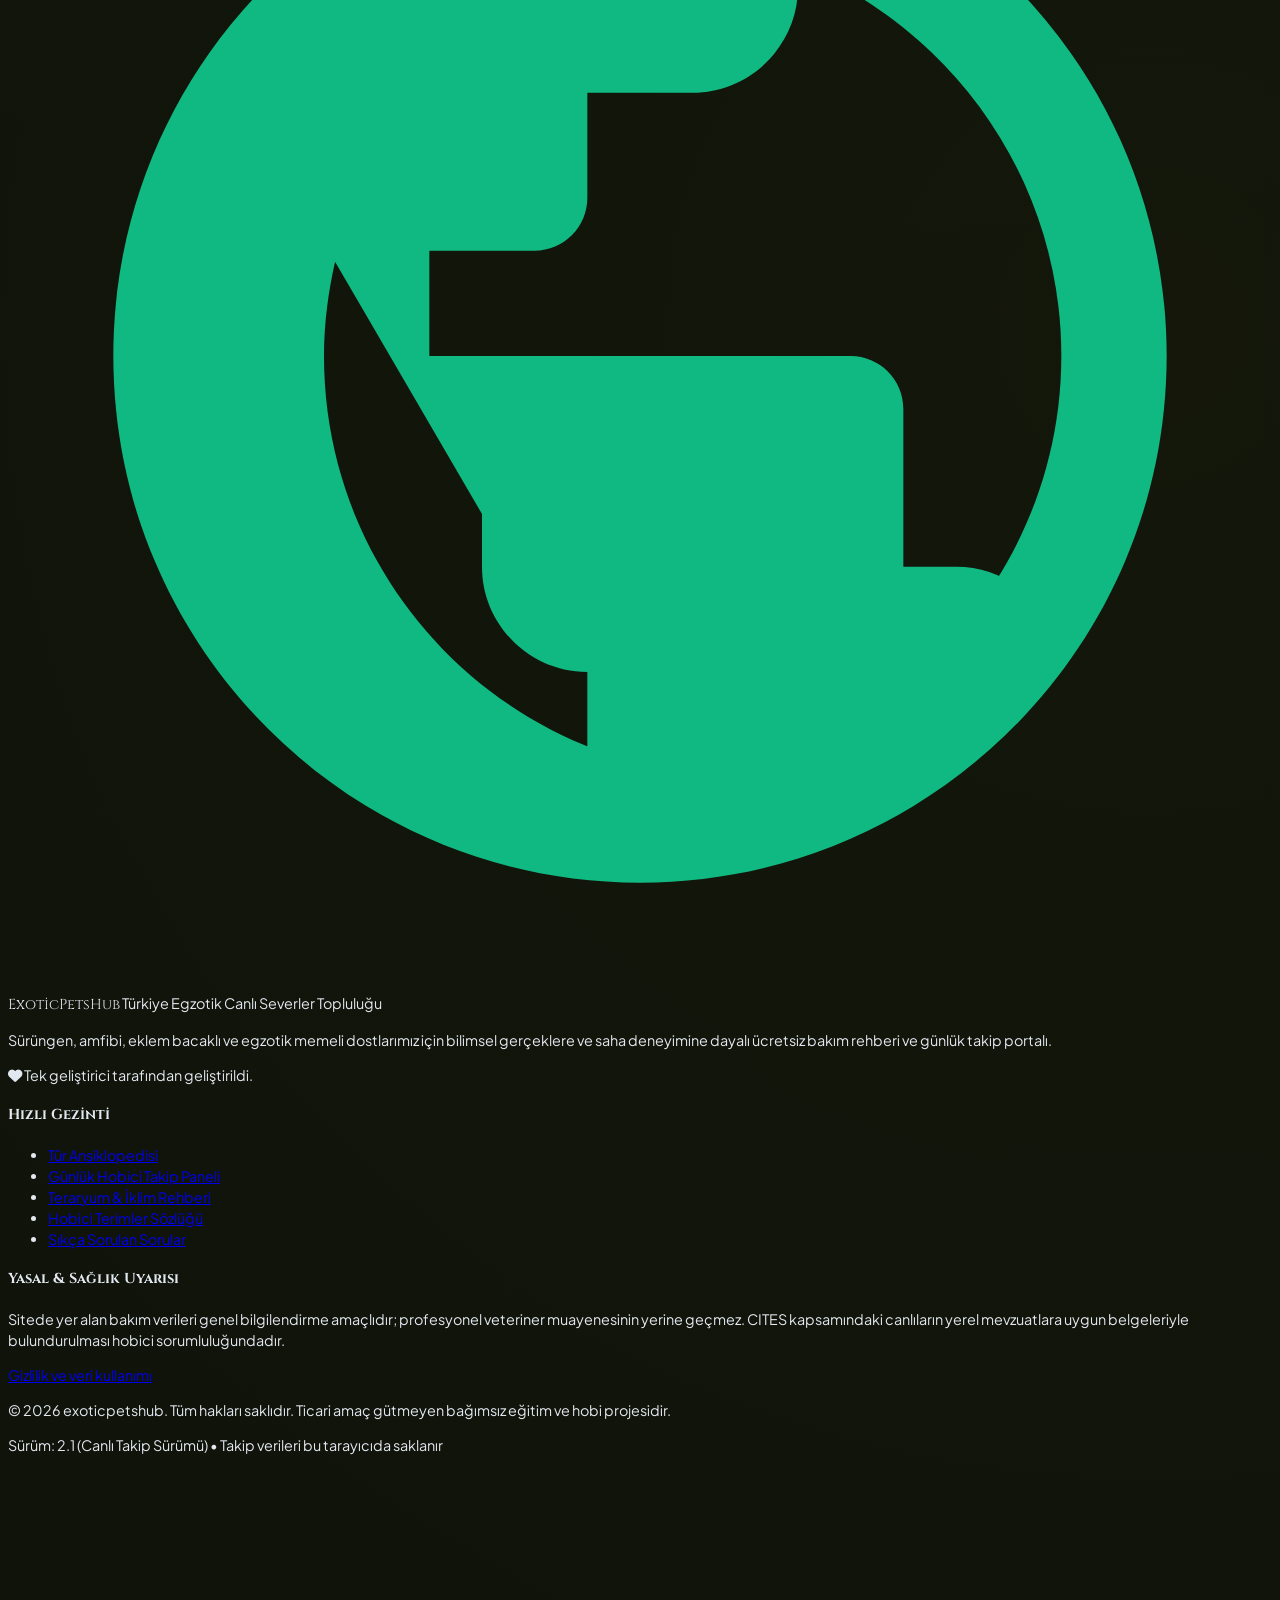
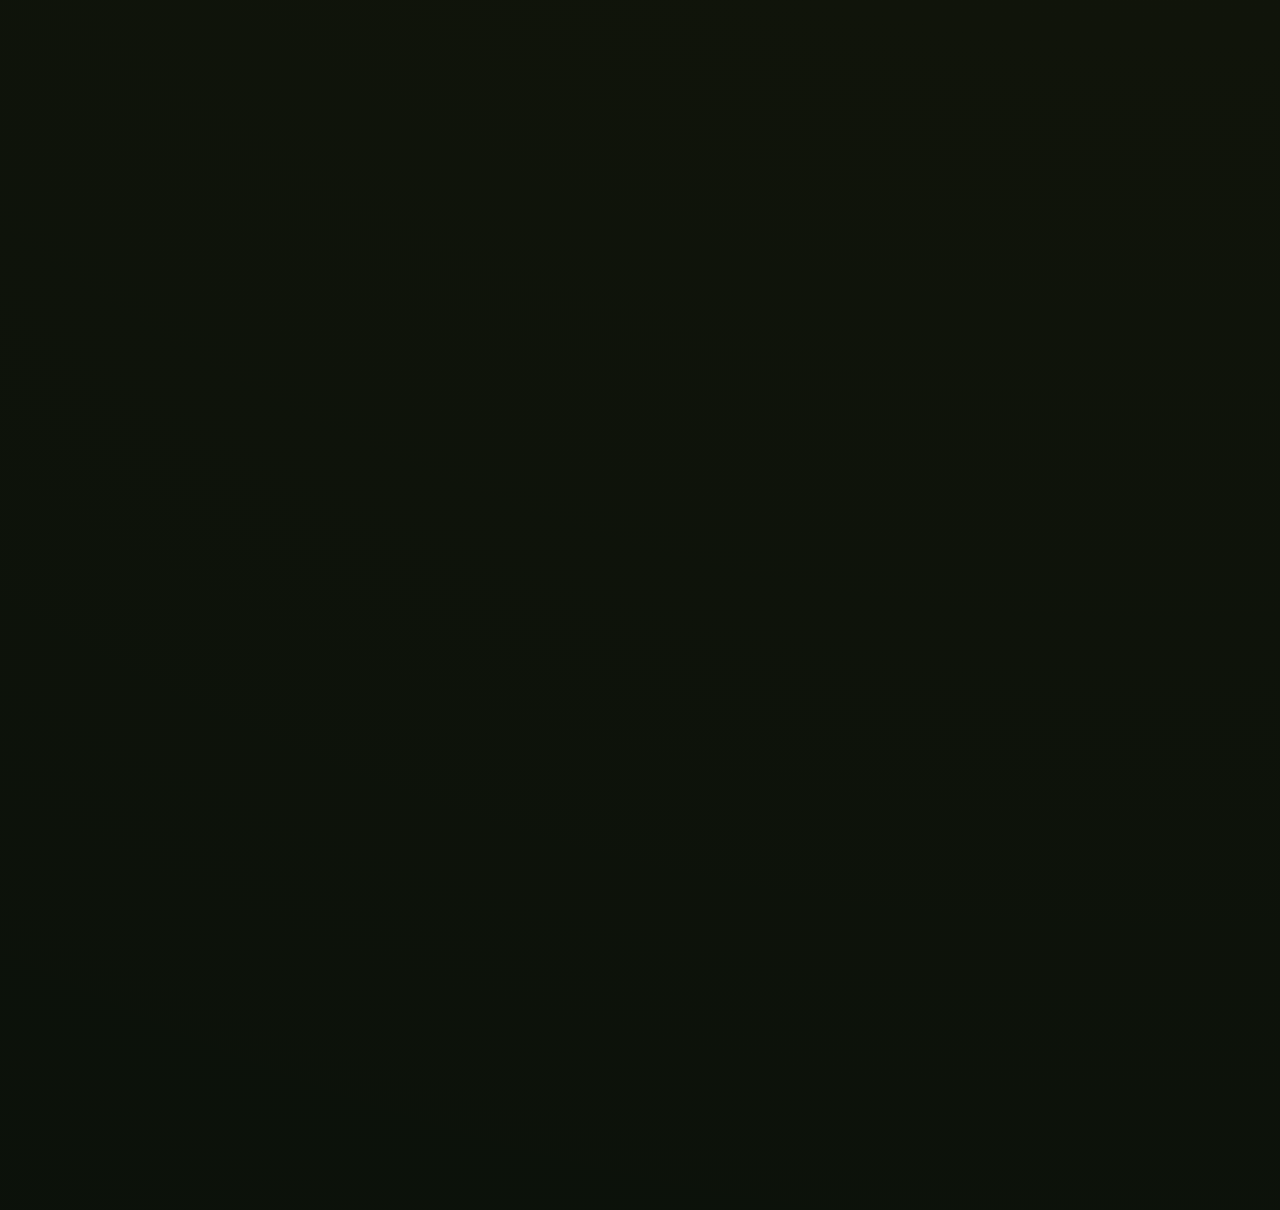
==== commit b913f29b: "Expand catalog with requested species Co-authored-by: Copilot <223556219+Copilot@users.noreply.githu" ====
--- a/index.html
+++ b/index.html
@@ -1235,6 +1235,7 @@
   <script src="additional-species.js"></script>
   <script src="extra-species.js"></script>
   <script src="curious-species.js"></script>
+  <script src="requested-species.js"></script>
   <script src="catalog-db.js"></script>
   <script src="app.js"></script>
   <script src="news-sources.js"></script>
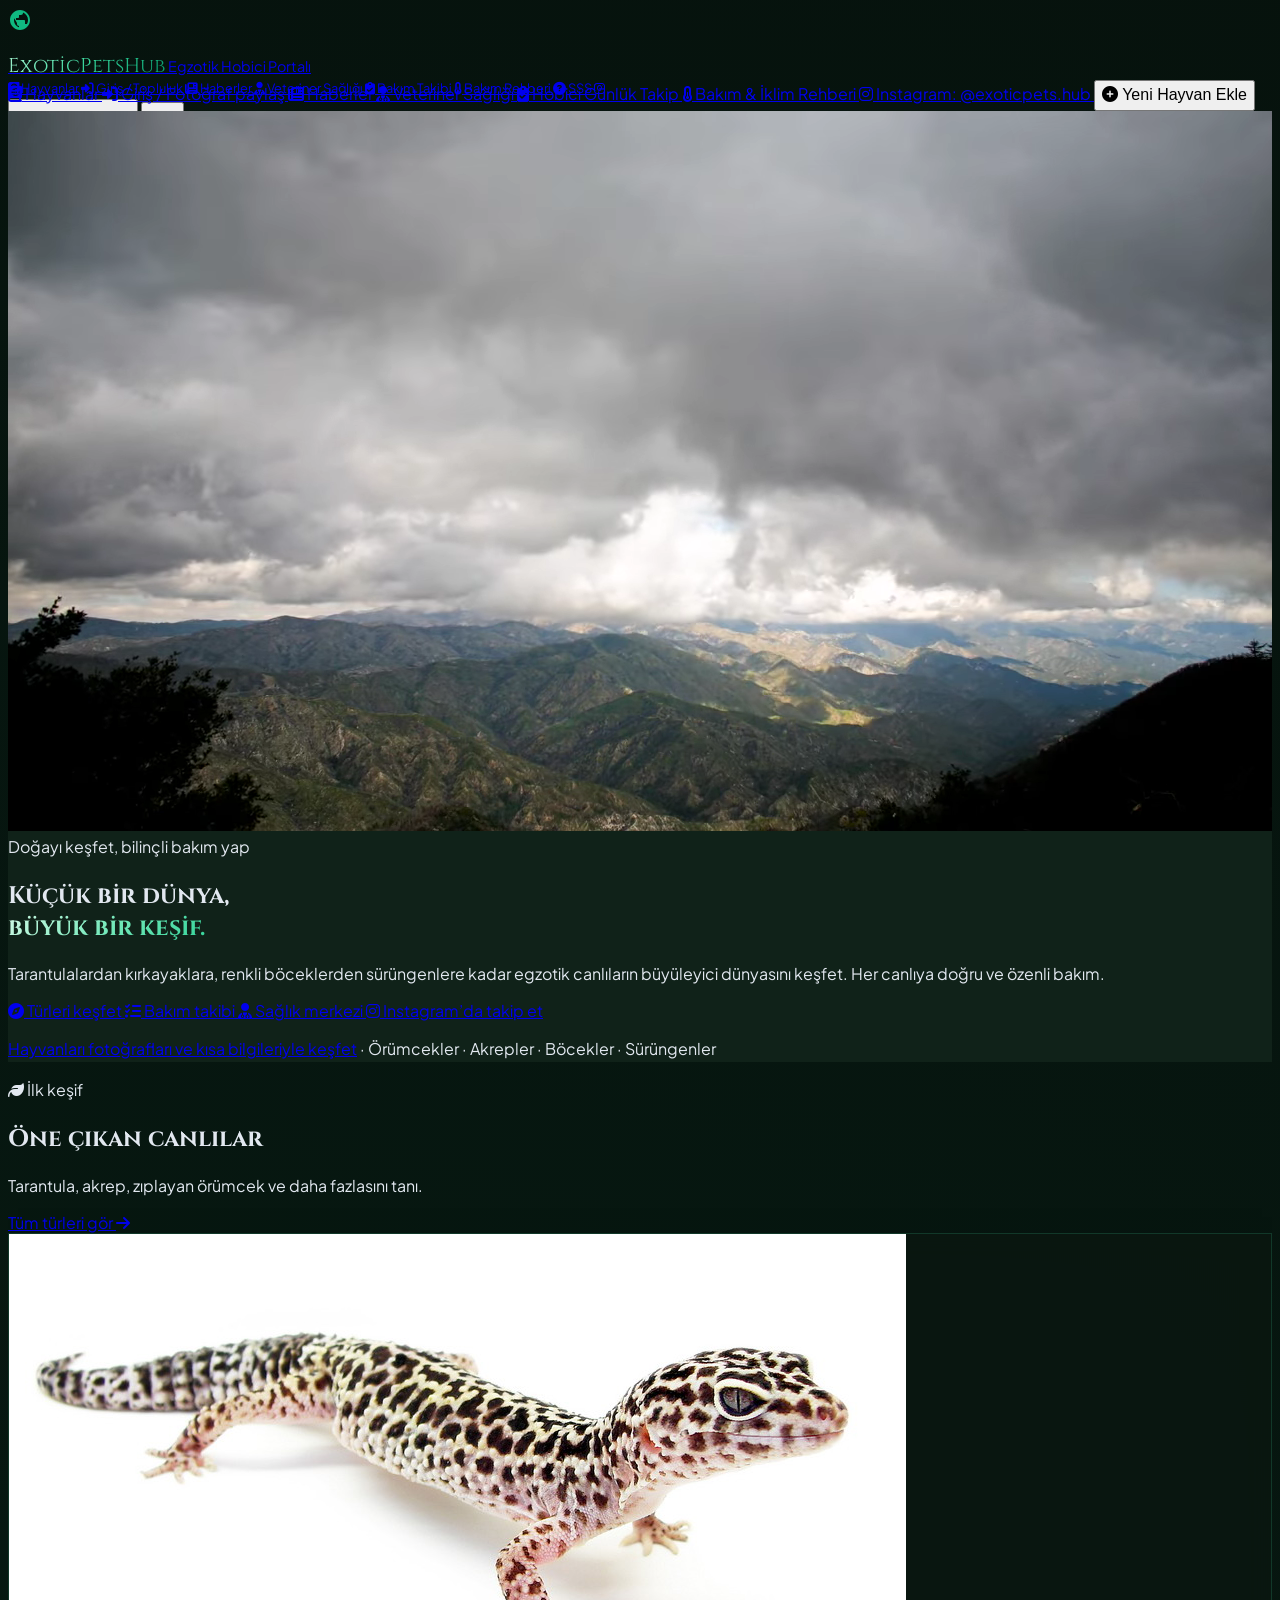
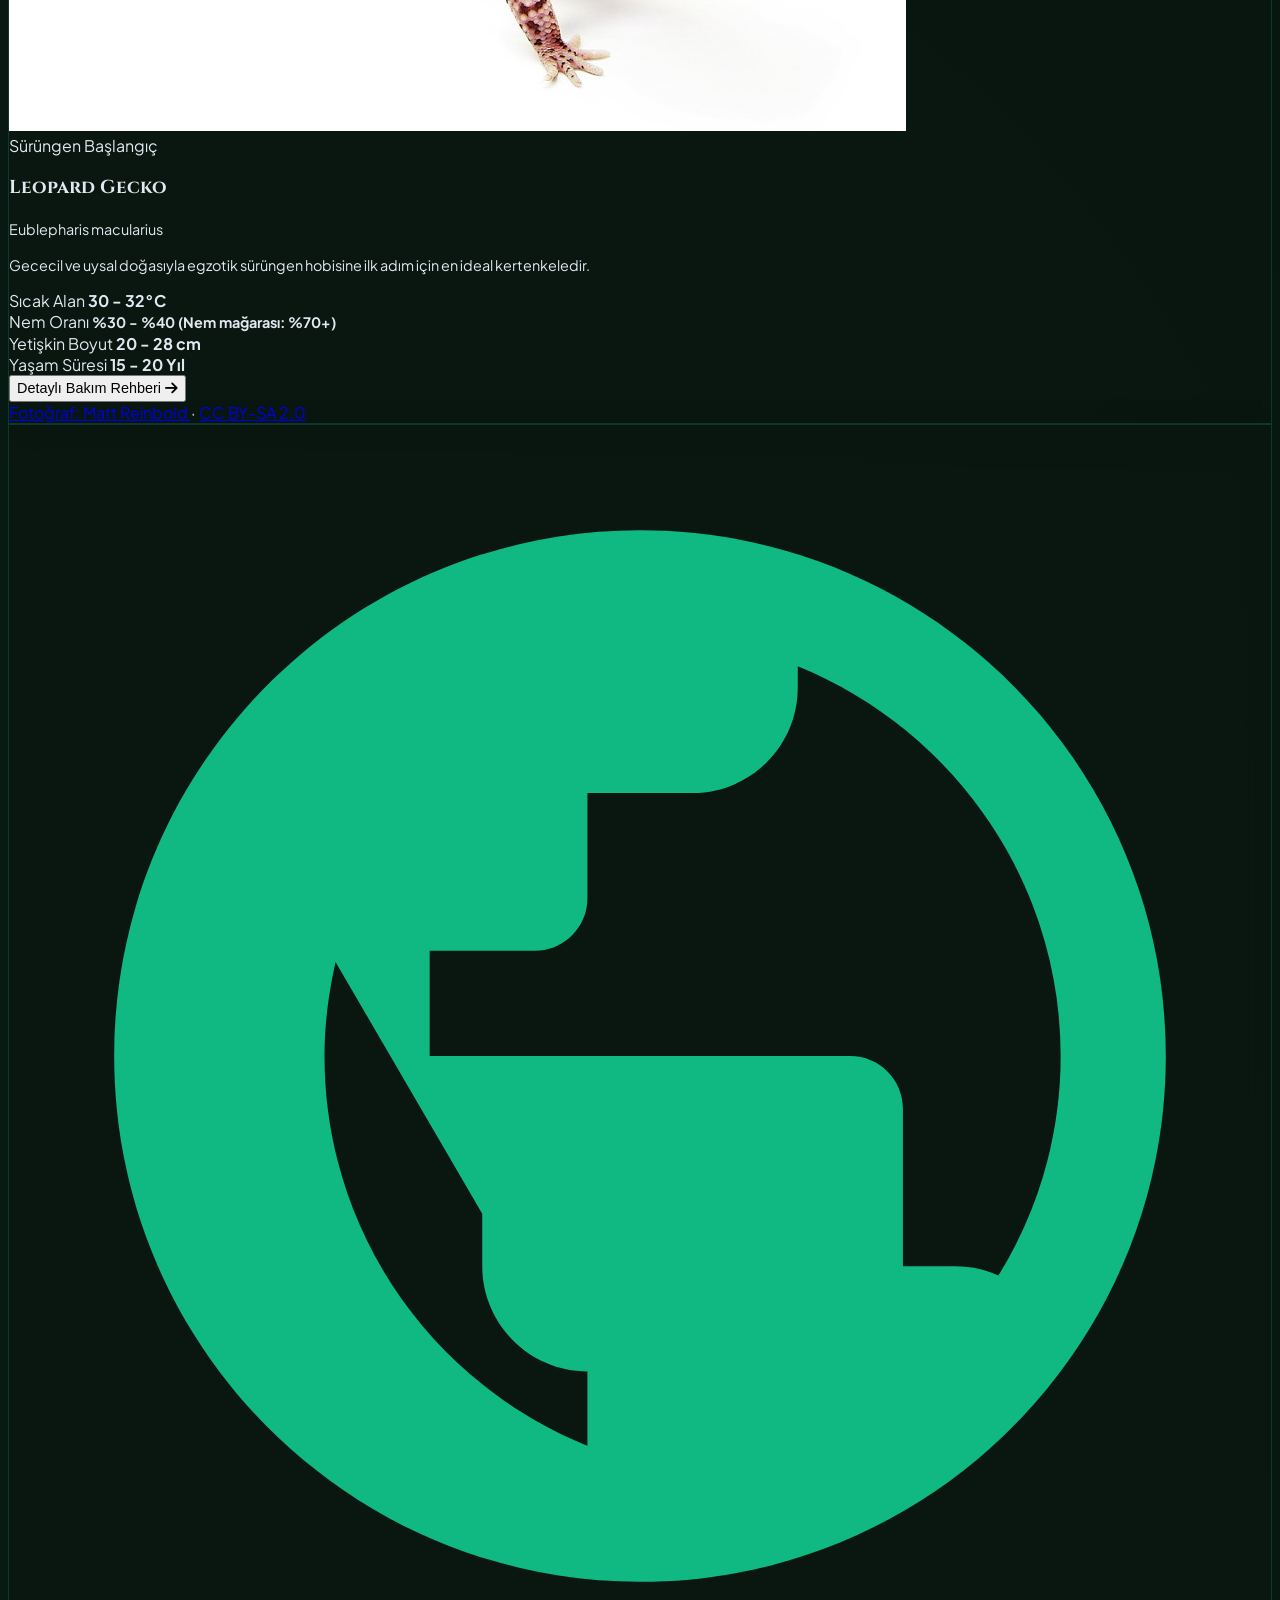
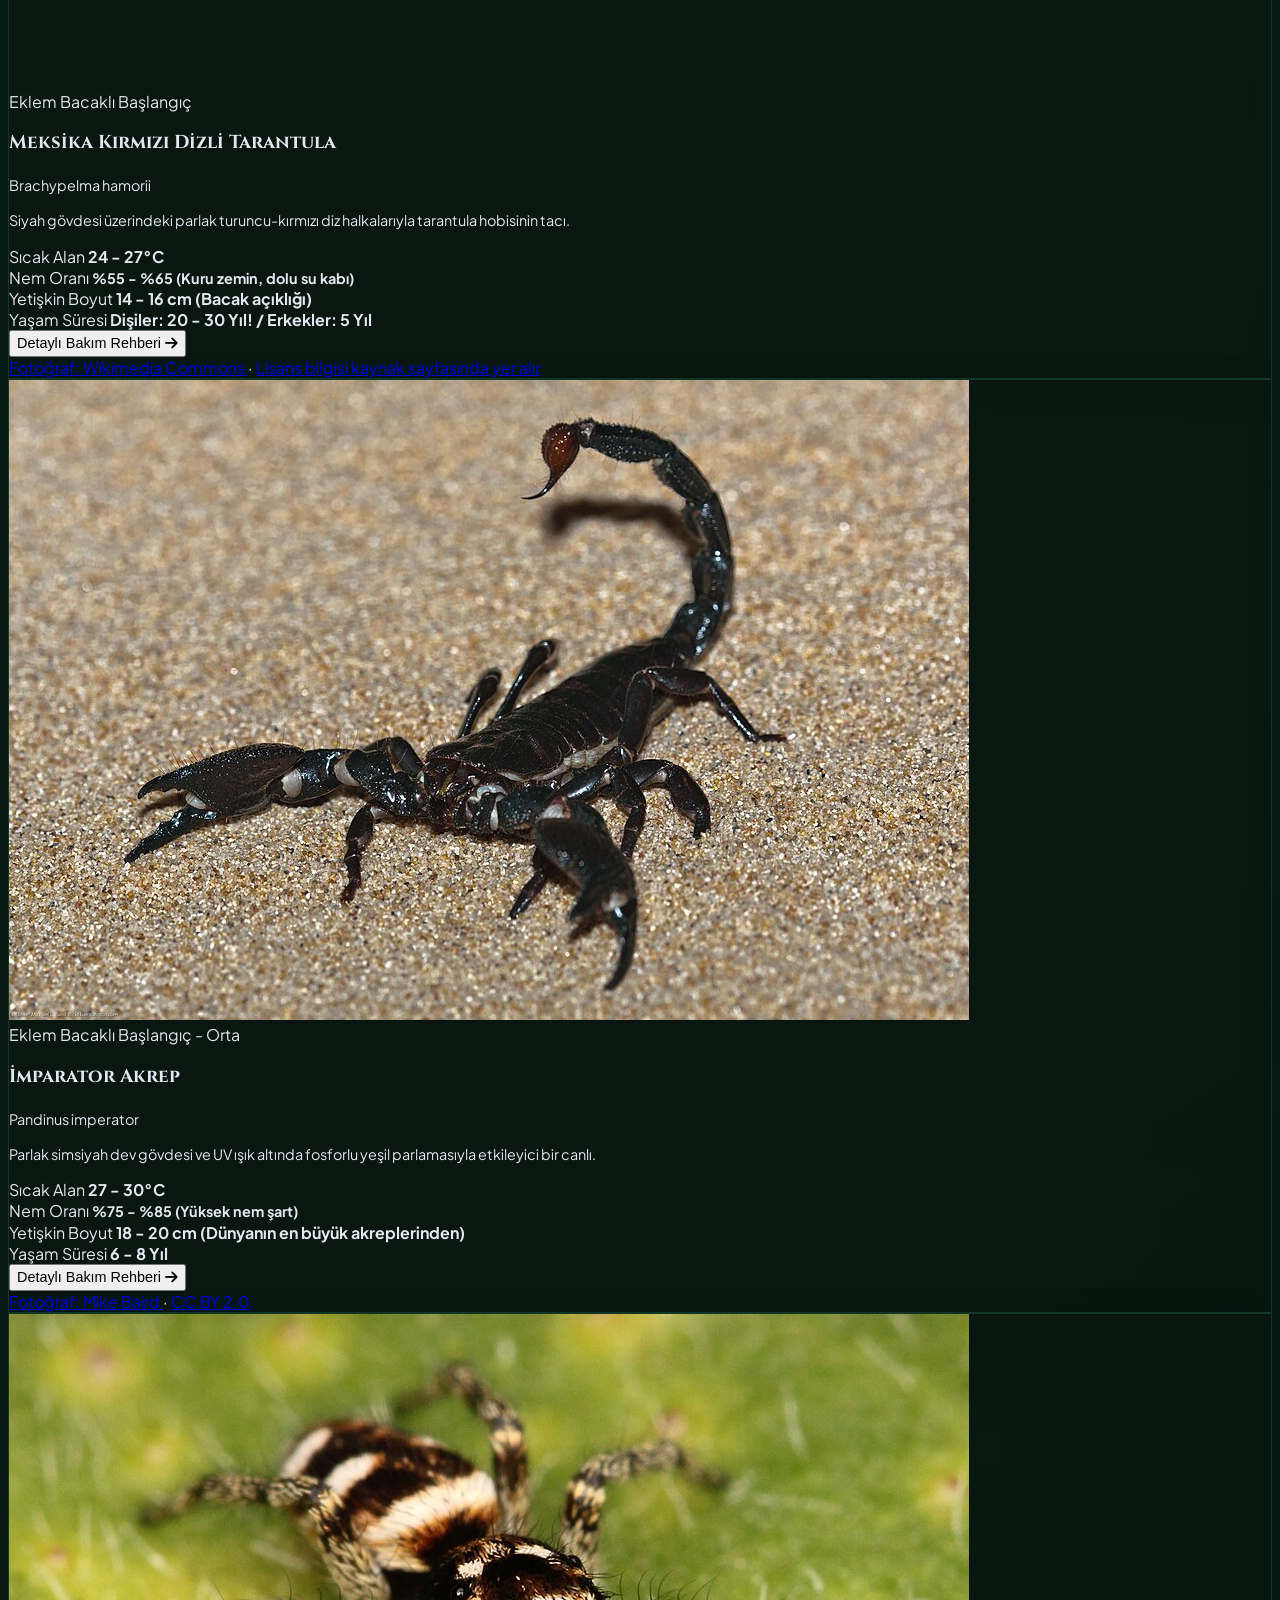
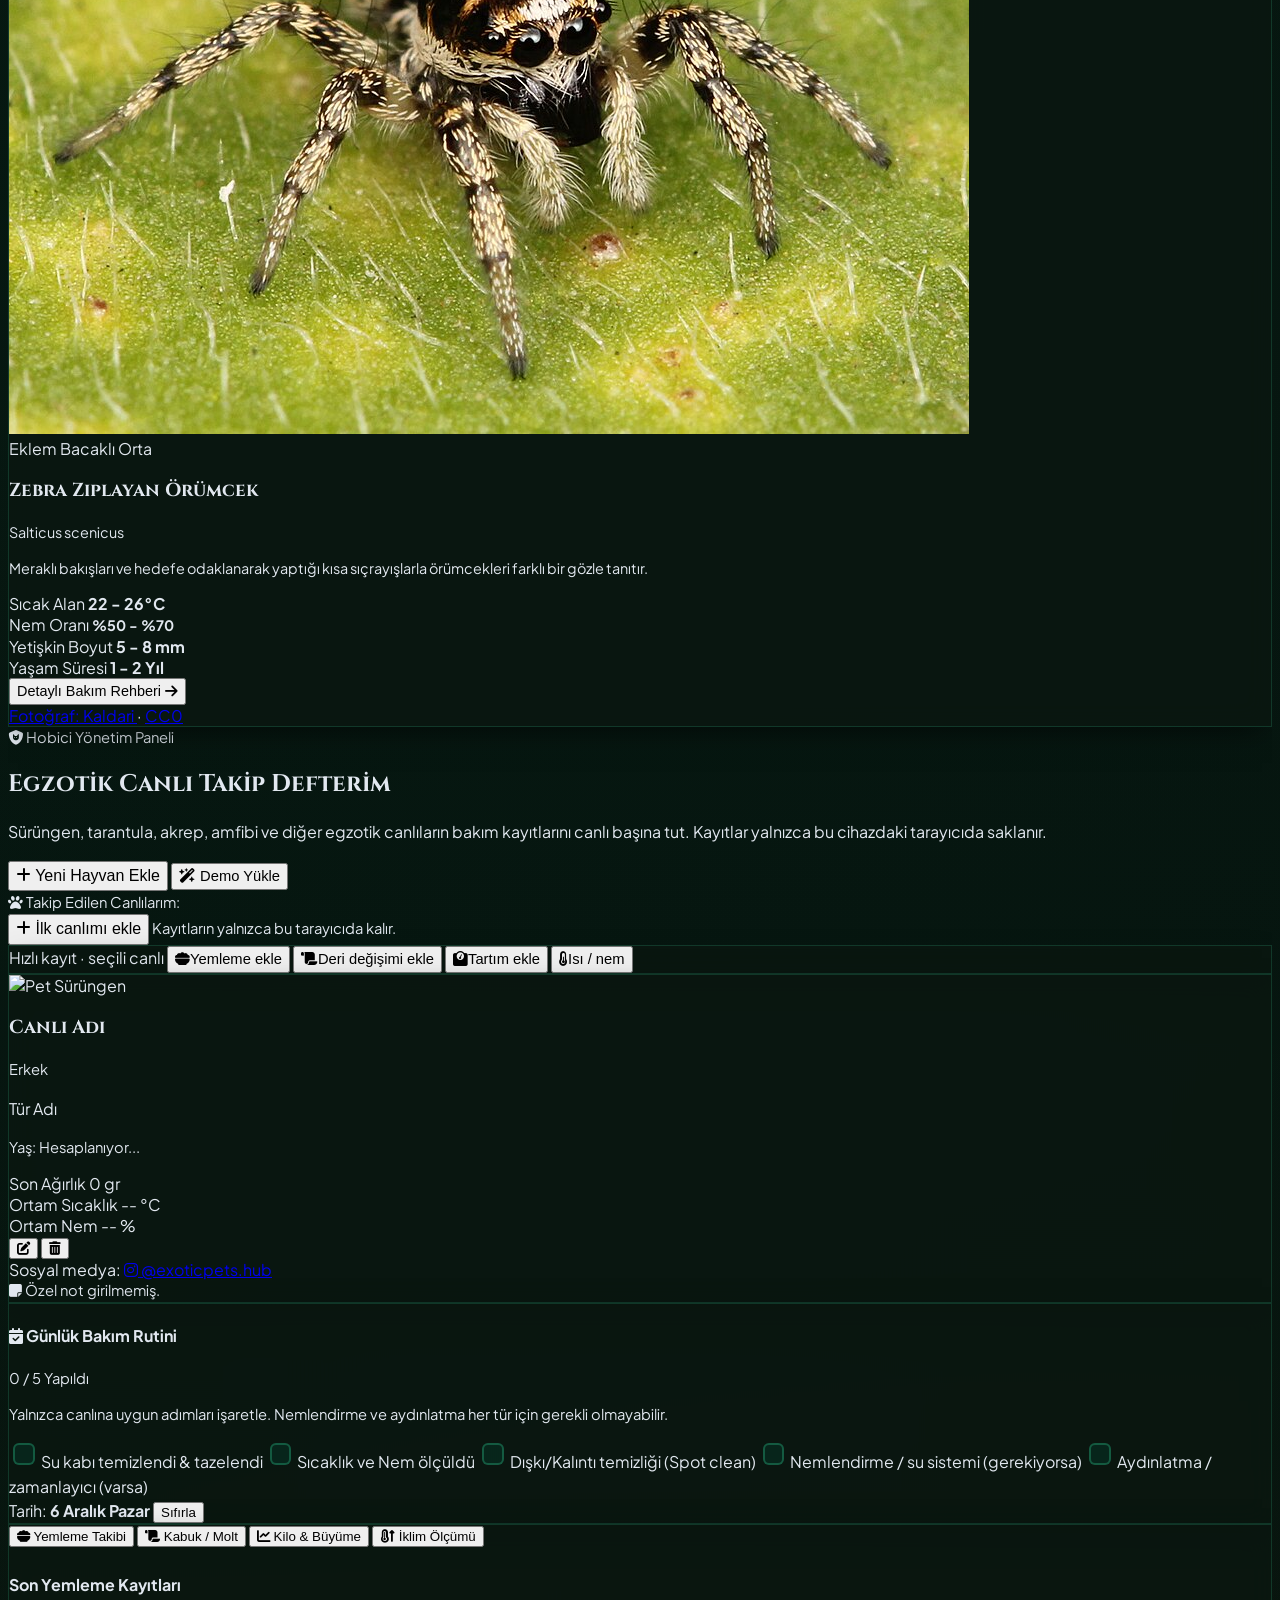
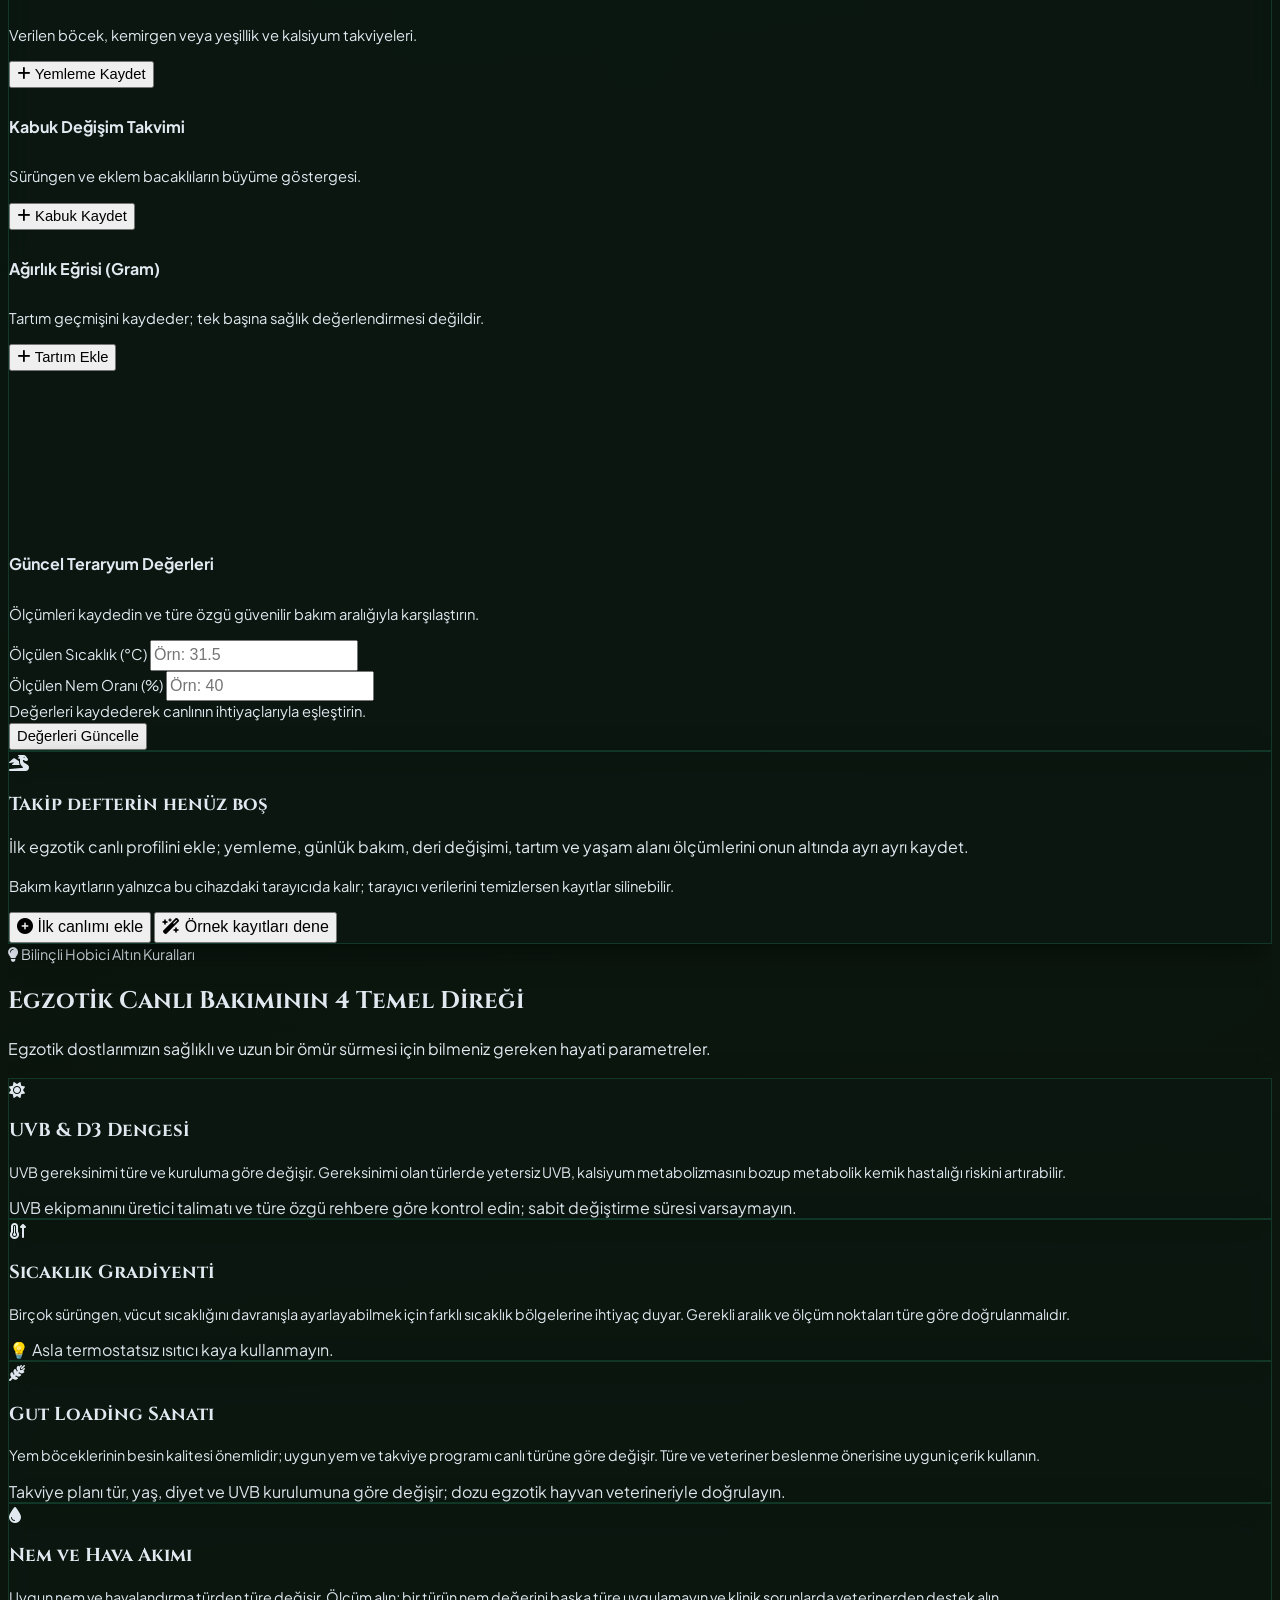
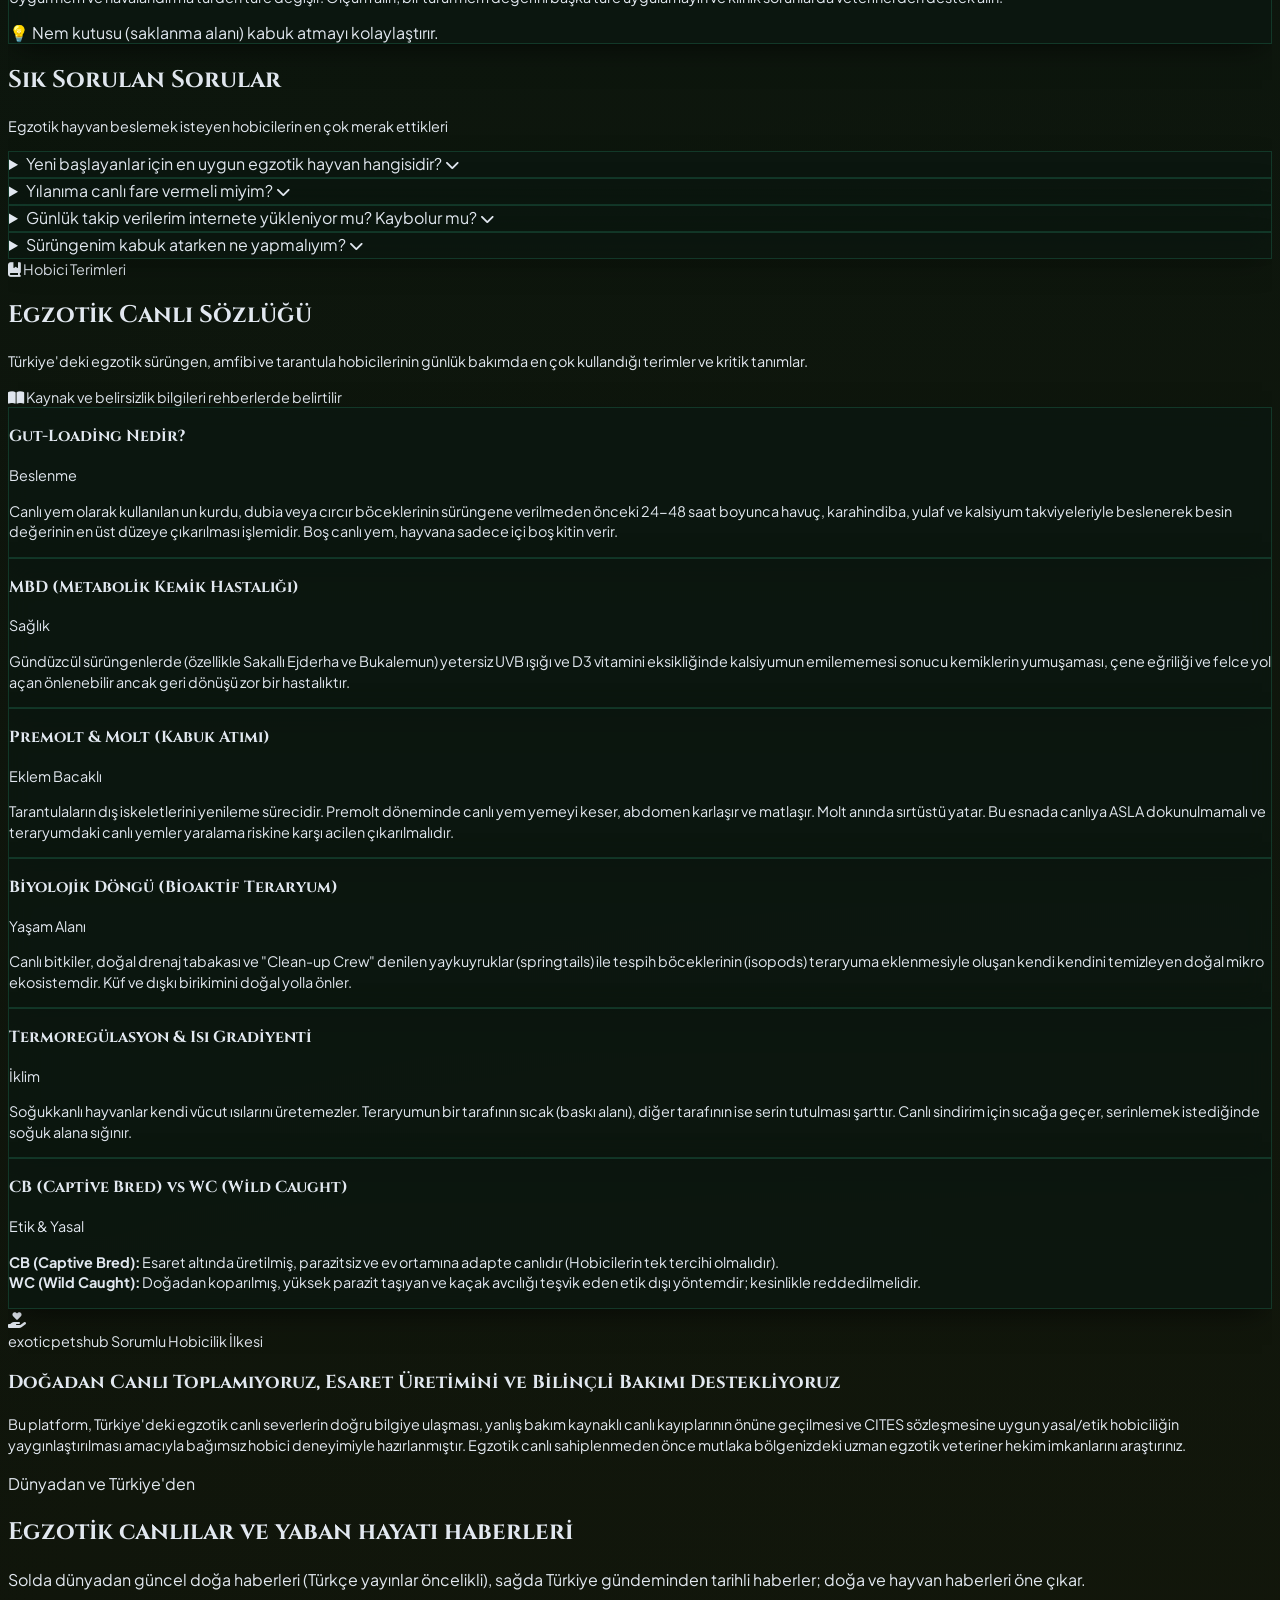
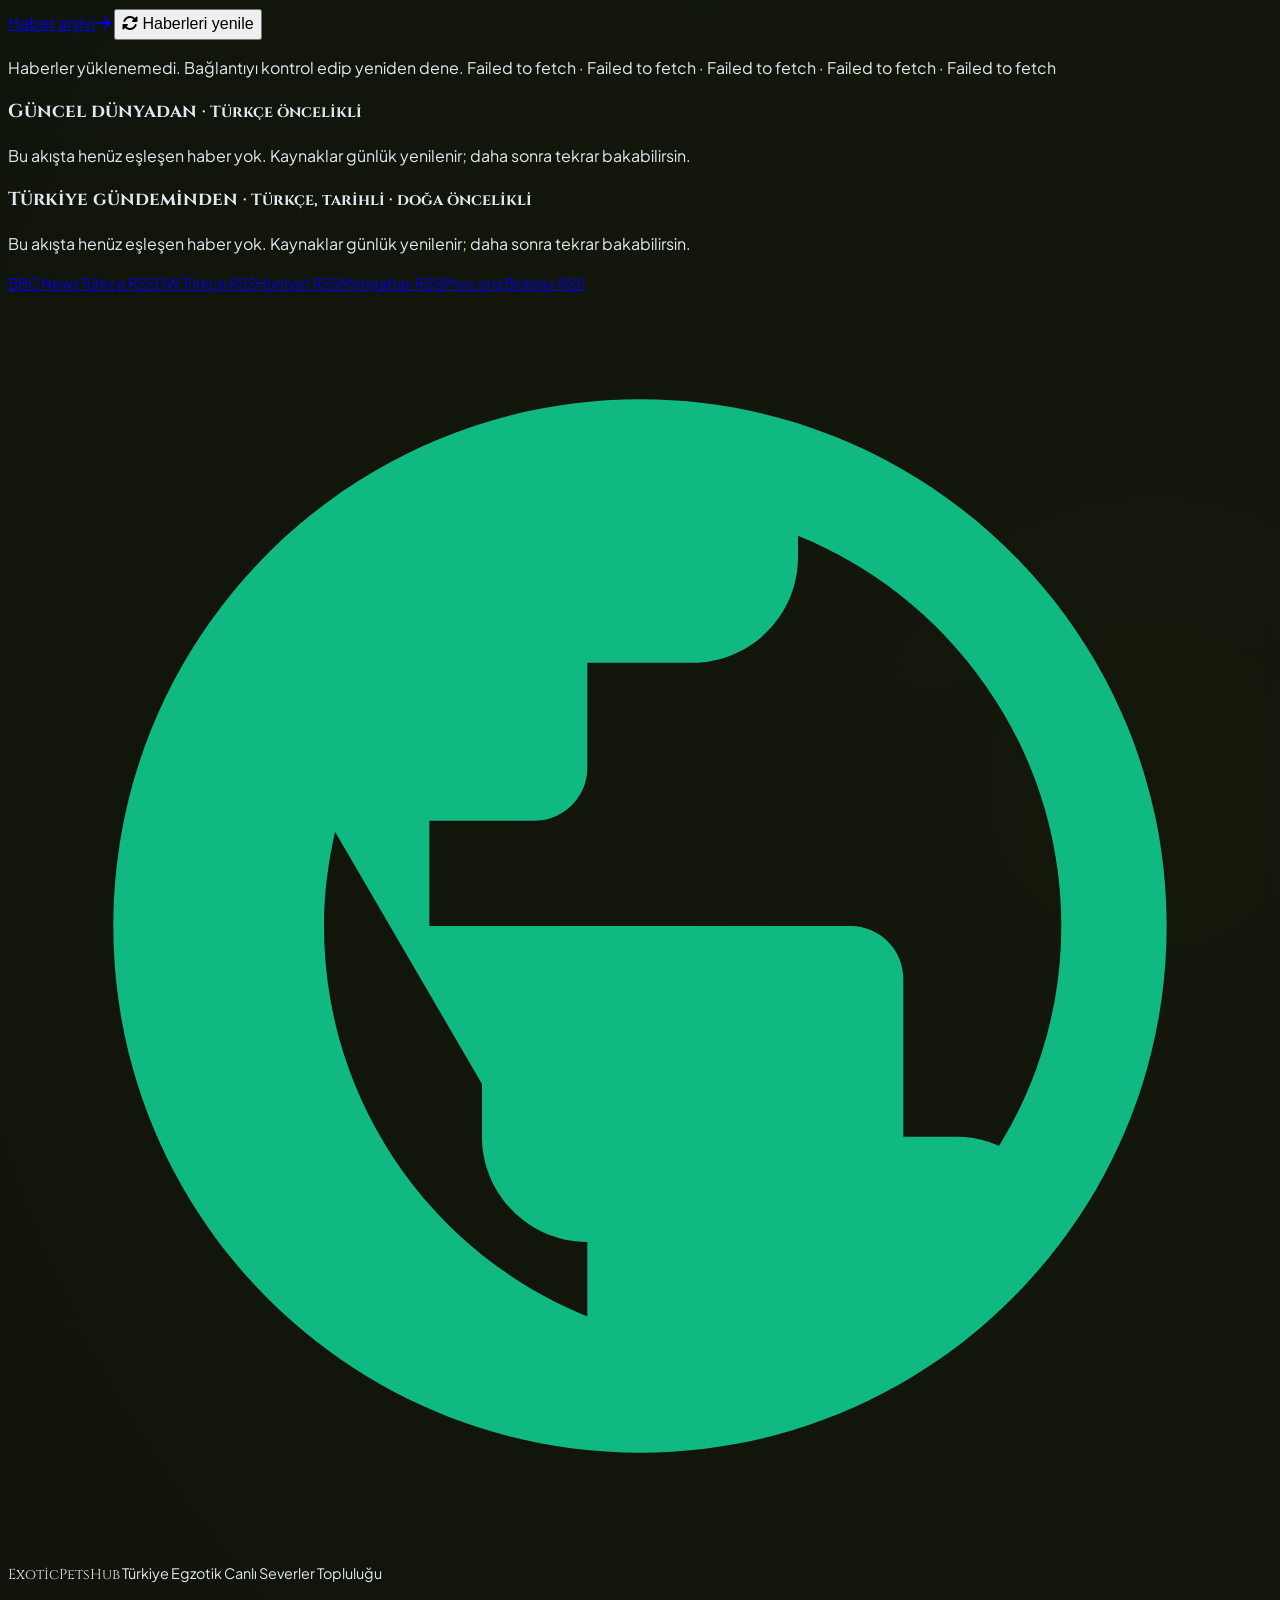
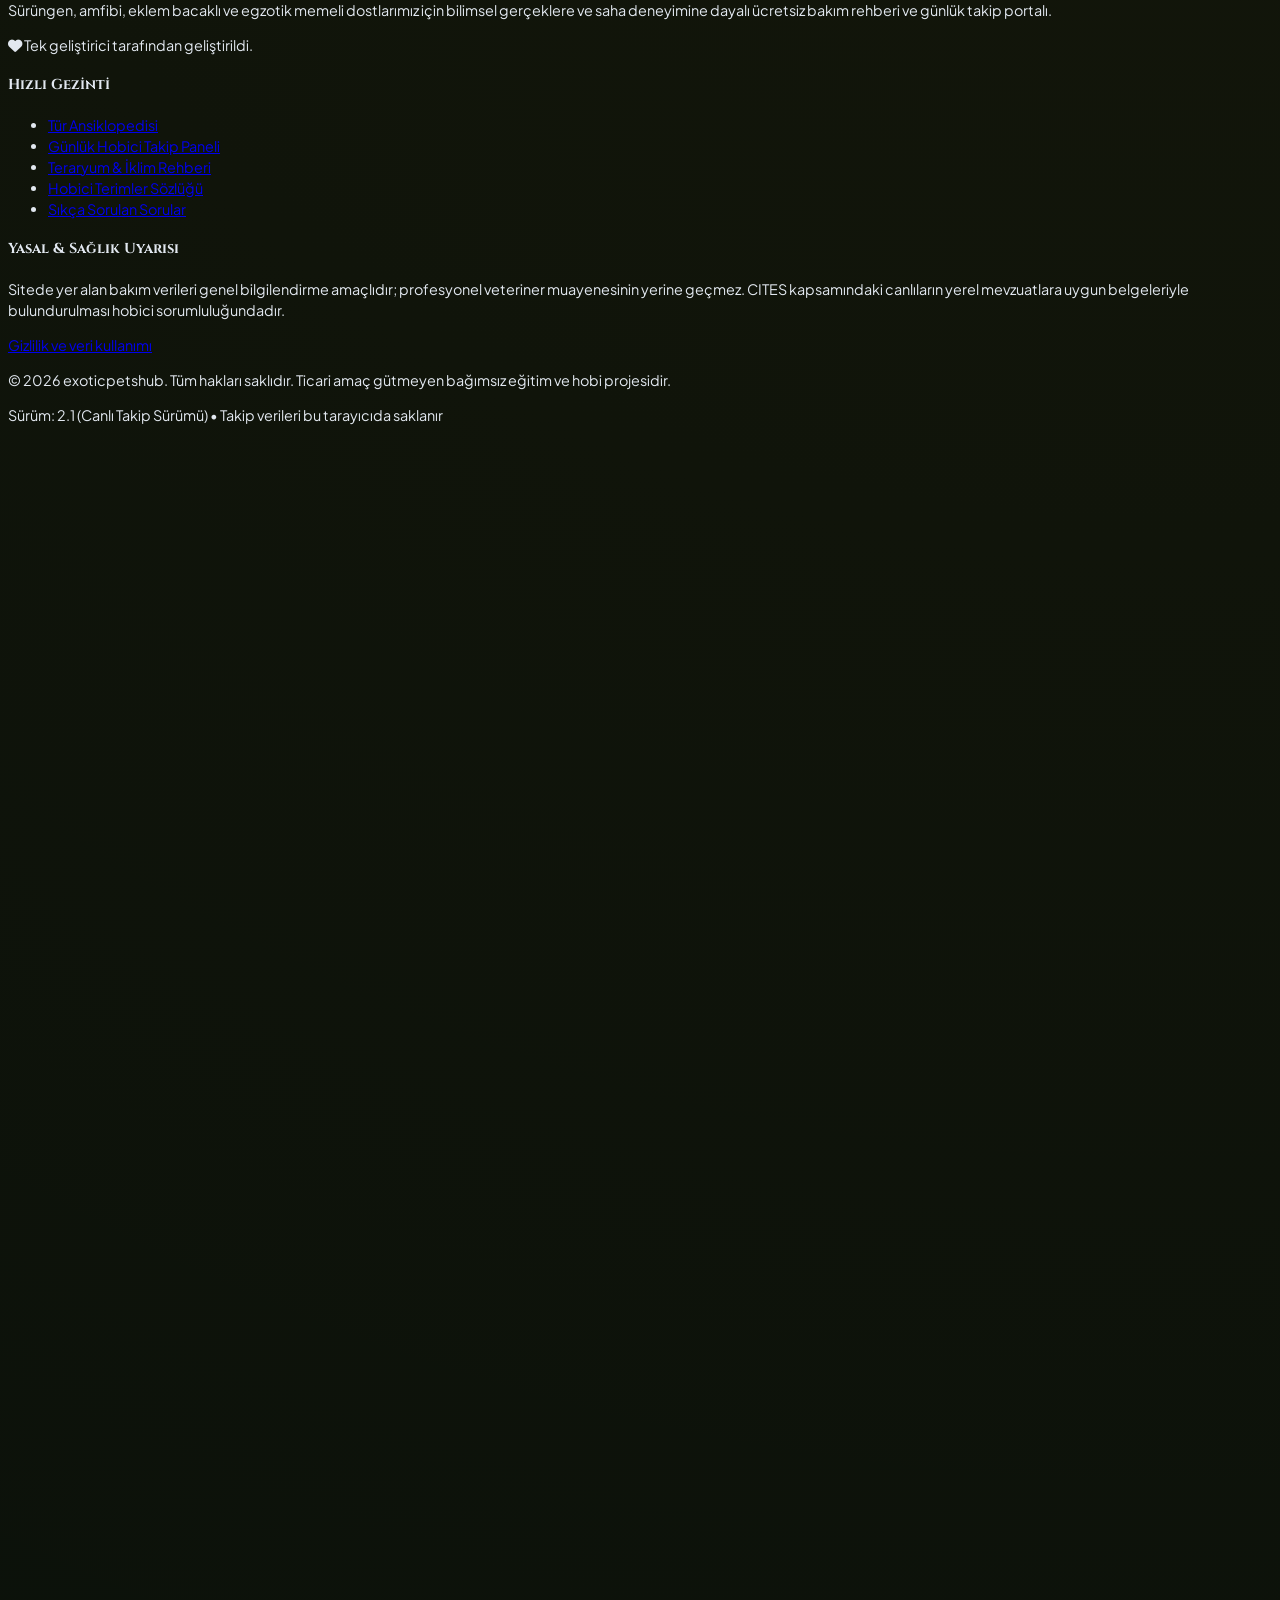
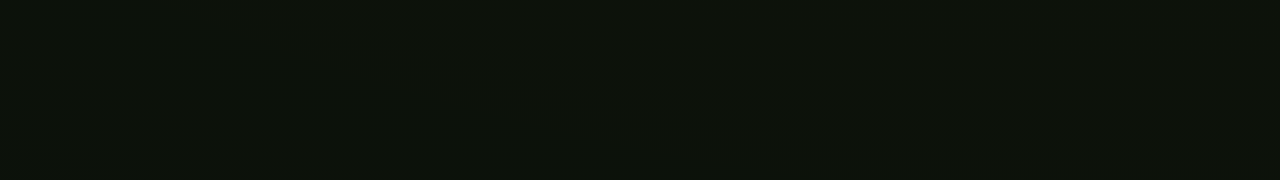
==== commit 37ea8e63: "Add wildlife predator and bird species Co-authored-by: Copilot <223556219+Copilot@users.noreply.gith" ====
--- a/index.html
+++ b/index.html
@@ -1236,6 +1236,7 @@
   <script src="extra-species.js"></script>
   <script src="curious-species.js"></script>
   <script src="requested-species.js"></script>
+  <script src="wildlife-species.js"></script>
   <script src="catalog-db.js"></script>
   <script src="app.js"></script>
   <script src="news-sources.js"></script>
